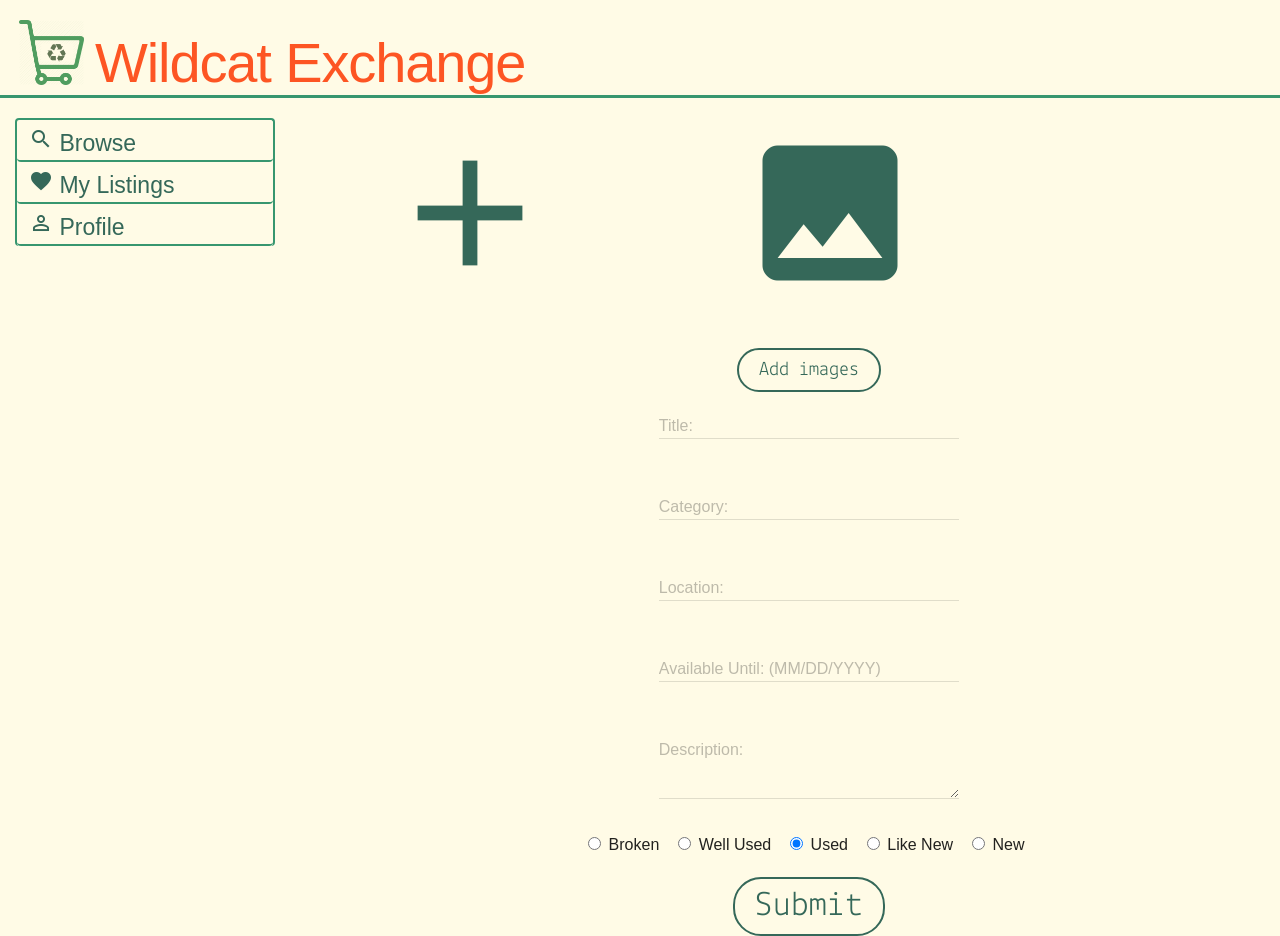
==== addlisting.html @ 91bd21ae "MDL link for all pages; Add listing touch up" ====
<html>
<header>
    <title>Browsing Page</title>
    <link rel="stylesheet" type="text/css" href="browse.css"/>
	<link rel="stylesheet" type="text/css" href="material.min.css">
    <link href="https://fonts.googleapis.com/css?family=Lekton|Montserrat" rel="stylesheet">
    <link href="https://fonts.googleapis.com/icon?family=Material+Icons" rel="stylesheet">
</header>

<body>

    <!-- The Head Bar -->
    <div class="headbar">
        <div class="information-bar">
            <a href="landing.html"><img src="images\home_icon.png" class="logo"></a>
            <h1>Wildcat Exchange</h1>
            <!-- <div class="user-box">
				<img src="images\usericon.png" class="user-icon">
				Hi, <b>Jared!</b>
			</div> -->
        </div>
    </div>

    <!-- The Navigation Sidebar -->
    <div class="sidebar">
        <a href="browse.html">
            <div class="sidebar-element"><i class="material-icons">search</i> Browse</div>
        </a>
        <a href="mylistings.html">
            <div class="sidebar-element"><i class="material-icons">favorite</i> My Listings</div>
        </a>
        <a href="tbd.html">
            <div class="sidebar-element"><i class="material-icons">perm_identity</i> Profile</div>
        </a>
    </div>

    <!-- adding a listing -->
    <div class="add_item_container">
        <div class="upload_icon" id="uploadIcon">
			<i class="material-icons" style="font-size: 180px;" id="add-item-icon">add_photo_alternate</i>
		</div>
		<div class="pictures">
			<img src="images/couch2.jpg" alt="couch" id="Image2">
			<img src="images/couch2.jpg" alt="couch" id="Image1">
			<img src="images/couch2.jpg" alt="couch" id="Image3">
		</div>
        <div class="listing_details">
            <button class="addbtn" onclick="addImage()">Add images</button>
			<!-- Title -->
			<form action="#">
				<div class="mdl-textfield mdl-js-textfield mdl-textfield--floating-label">
					<input class="mdl-textfield__input" type="text" id="title">
					<label class="mdl-textfield__label" for="title">Title:</label>
				</div>
			</form>
			<!-- Category -->
			<form action="#">
				<div class="mdl-textfield mdl-js-textfield mdl-textfield--floating-label">
					<input class="mdl-textfield__input" type="text" id="category">
					<label class="mdl-textfield__label" for="category">Category:</label>
				</div>
			</form>
			<!-- Location -->
			<form action="#">
				<div class="mdl-textfield mdl-js-textfield mdl-textfield--floating-label">
					<input class="mdl-textfield__input" type="text" id="location">
					<label class="mdl-textfield__label" for="location">Location:</label>
				</div>
			</form>
			<!-- Available Till -->
			<form action="#">
				<div class="mdl-textfield mdl-js-textfield mdl-textfield--floating-label">
					<input class="mdl-textfield__input" type="text" pattern="[0-9]{2}[/]{1}[0-9]{2}[/]{1}[0-9]{4}" id="until">
					<label class="mdl-textfield__label" for="until">Available Until: (MM/DD/YYYY)</label>
					<span class="mdl-textfield__error">MM/DD/YYYY</span>
				</div>
			</form>
			<!-- Description -->
			<form action="#">
				<div class="mdl-textfield mdl-js-textfield mdl-textfield--floating-label">
					<textarea class="mdl-textfield__input" type="text" rows= "3" id="description" ></textarea>
					<label class="mdl-textfield__label" for="description">Description:</label>
				</div>
			</form>
			<!-- Condition radios -->
			<div class="condition-container">
				<label class="mdl-radio mdl-js-radio mdl-js-ripple-effect" for="option-broken">
					<input type="radio" id="option-broken" class="mdl-radio__button" name="options" value="1" >
					<span class="mdl-radio__label">Broken</span>
				</label>
				<label class="mdl-radio mdl-js-radio mdl-js-ripple-effect" for="option-wellused">
					<input type="radio" id="option-wellused" class="mdl-radio__button" name="options" value="2" >
					<span class="mdl-radio__label">Well Used</span>
				</label>
				<label class="mdl-radio mdl-js-radio mdl-js-ripple-effect" for="option-used">
					<input type="radio" id="option-used" class="mdl-radio__button" name="options" value="3" checked>
					<span class="mdl-radio__label">Used</span>
				</label>
				<label class="mdl-radio mdl-js-radio mdl-js-ripple-effect" for="option-likenew">
					<input type="radio" id="option-likenew" class="mdl-radio__button" name="options" value="4">
					<span class="mdl-radio__label">Like New</span>
				</label>
				<label class="mdl-radio mdl-js-radio mdl-js-ripple-effect" for="option-new">
					<input type="radio" id="option-new" class="mdl-radio__button" name="options" value="5">
					<span class="mdl-radio__label">New</span>
				</label>
			</div>
            <div class="submit_icon">
              <br>
              <a href="browse_2.html">
               <button class="landingbtn mdl-js-ripple-effect">
                  Submit
                </button>
                </a>
            </div>
        </div>
    </div>
</body>
<script defer src="https://code.getmdl.io/1.3.0/material.min.js"></script>
<script src="addlisting.js"></script>
</html>
---- browse.css ----
/* Body and Global Styling */

body {
background-color: #FFFBE6;	
/*font-color: #356859;
*/ font-family: 'Lekton', sans-serif;
 }


@font-face {
    font-family: Montserrat;
    src: url(sansation_light.woff);
}
@font-face {
    font-family: Lekton;
    src: url(sansation_light.woff);
}

h1{
	color: #FD5523;
	font-family: 'Montserrat', sans-serif;
	font-size: 55px;
	margin-left: 95px !important;
	padding-top: 25px !important;
	margin-top: 0px !important;
	}

a {
	text-decoration: none;
	color: #356859 !important;
}
p{
		color: #356859;
		margin: 0 !important;

}
/* Head Bar */

.headbar{
	width: 100%;
}
.title{
    position:relative;
    align-content: center;
}

/*.user-box{
	position: relative;
	top: 110px;
	right: 60px;
	float: right;
	padding: 5px 12px;
	padding-left: 4px;
	border-style: solid;
	font-size: 18px;
}

.user-icon {
	height: 15px;
	width: 15px;
	float: left;
	margin: 0px 4px;
}*/

.information-bar{
	height:95px;
	width: 100%;
	border-bottom-style: solid;
	border-bottom-color: #37966F;
}

.logo{
    width:65px;
    position: relative;
    float: left;
    padding-top: 20px;
    margin-left: 1.5%;

}

/*-----------landing page-----------*/

.landinglogo {
	color: #FD5523;
	font-family: 'Montserrat', sans-serif;
	font-size: 95px;
	margin-bottom: 50px;
	padding-top: 165px;
	padding-left: 16%;
	}

.landinglogo img {
	width:95px;
	margin-right: 10px;
}

 #wrap-landingbtn {
	display: flex;
	flex-wrap: wrap;
	flex-direction: row;
	justify-content: space-between;
	align-items: center;
/*	padding-top:2px;
*/	padding-right: 12%;
	padding-left: 12%;		
} 

.landingbtn {
  border-radius: 28;
  border-radius: 28;
  border-radius: 28px;
  font-family: 'Lekton', sans-serif;
  color: #356859;
  font-size: 35px;
  background: #FFFBE6;
  padding: 10px 20px 10px 20px;
  border: solid #356859 2px;
  text-decoration: none;
  cursor: pointer;
 }

.landingbtn:hover {
  background: #B9E4C9;
  text-decoration: none;
}


/*-----------side bar-----------*/

.sidebar{
	height: auto;
	width: 20%;
	margin: 20px 15px;
	border: solid #37966F 2px;
	border-bottom-style: none;
	border-radius: 4px;

	float: left;

}

.sidebar-element{
	font-size: 23px;
	border: solid 2px #37966F;
	border-top: none;
	border-left:none;
	border-right: none;
	border-radius: 4px;
	cursor: pointer;
	padding: 7px 7px 7px 12px;
  	text-decoration: none;
  	cursor: pointer;

}

.sidebar-element img {
	margin-right: 15px;
	width: 60px;
}
.sidebar-element:hover {
	background-color: #B9E4C9;
}

/*-----------search bar-----------*/

.searchbar{

}

input[type=text]#search-input {
	/* thank you w3 schools */
	width: 30%;
    box-sizing: border-box;
    border: 2px solid #37966F;
    border-radius: 4px;
    font-size: 16px;
    font-family: 'Lekton'; 
    background-color: #FFFdf2;
    background-image: url("images/searchicon.png");
	background-size: 20px;
    background-position: 10px 10px; 
    background-repeat: no-repeat;
    padding: 12px 20px 12px 40px;
    margin: 20px 0px 0px 290px;

}

/*
.category-dropdown {
	
}

.dropdown-button {
	cursor:pointer;
	background-color: green;
	color: white;
	border: none;
}*/

/*.category-content {
	width: 25%;
	display: none;
	background-color: silver;
	box-shadow: 0px 8px 16px 0px rgba(0,0,0,0.2);
    z-index: 1;
}

.category-content a {
	color: red;
	display: block;
}

.category-content a:hover {
	color: blue;
	background-color: grey;
}

.category-dropdown:hover .category-content {
	display: block;
}
*/

/*-----------Item Grid---------*/
h2 {
	color: #FD5523;
	font-size: 15px !important;
	margin: 17px 0 4px 0 !important;
	width: auto !important;
	height: 30px !important;
}

.item_card {
    width: 210px; 
	height: 240px;
	box-shadow: 0 4px 8px 0 rgba(0,0,0,0.2);
    transition: 0.3s;
    margin: 0 25px 25px 25px;
    text-align: center;
}

.item_pic {
	height: 160px;
	width: 100%;

}
.item_pic img {
	width:170px;
	max-height: 160px;
	align: center;
	vertical-align: middle;
	padding: 8px 0 3px 0;

}
.item_card:hover {
   border: 2px solid #37966F;
   border-radius: 4px;
   transition-duration: 0.3s;
	overflow: hidden; 
	cursor: pointer;
}


.wrap-itemgrid {
	display: flex;
	flex-wrap: wrap;
	flex-direction: row;
	align-items: center;
	padding-top:10px;
	padding-left: 10px;
}

.alert_link {
	padding: 10px 0 25px 220px;
 }

/*--------itemselected----------*/
.WIP{
	font-size: 50px;
}

/*------My Listing styling----*/
h3 {
	font-family: 'Montserrat', sans-serif;
	color: #356859;
	font-size: 30px;
	text-align: center;

}

.add_item_pic {
	margin-top: 35px;
}

/*------Add Listing styling----*/

.add_item_container {
	width: 67%;
	margin: 25px 25px 0 380px;
/*	border: solid black;
*/
}

.conditition-container{
	display: block;
}

.upload_icon {
	color: #356859;
	margin: 25px 0 25px 0px;
}

.upload_icon{
    display:flex;
    flex-wrap: wrap;
	flex-direction: column;
	align-items: center;
   
}

.pictures{
	display:flex;
    flex-wrap: wrap;
	flex-direction: row;
	align-items: center;
	justify-content: center;
	margin: 20px 0px;
}

#Image1{
	display: none;
	height: 160px;
	width:170px;
	float: left;
	margin-right: 10px;
}

#Image2{
	display: none;
	height: 160px;
	width:170px;
	float: left;
	margin-right: 10px;
}

#Image3{
	display: none;
	height: 160px;
	width:170px;
	float: left;
}

.mdl-radio{
	margin-right: 10px !important;
}

#add-item-icon{
    
}
.listing_details{
    display:flex;
    flex-wrap: wrap;
	flex-direction: column;
	align-items: center;
}

.addbtn {
  border-radius: 28;
  border-radius: 28px;
  font-family: 'Lekton', sans-serif;
  color: #356859;
  font-size: 20px;
  background: #FFFBE6;
  padding: 10px 20px 10px 20px;
  border: solid #356859 2px;
  text-decoration: none;
  cursor: pointer;
 }

 .addbtn:hover {
  background: #B9E4C9;
  text-decoration: none;
}
---- material.min.css ----
/**
 * material-design-lite - Material Design Components in CSS, JS and HTML
 * @version v1.3.0
 * @license Apache-2.0
 * @copyright 2015 Google, Inc.
 * @link https://github.com/google/material-design-lite
 */
@charset "UTF-8";html{color:rgba(0,0,0,.87)}::-moz-selection{background:#b3d4fc;text-shadow:none}::selection{background:#b3d4fc;text-shadow:none}hr{display:block;height:1px;border:0;border-top:1px solid #ccc;margin:1em 0;padding:0}audio,canvas,iframe,img,svg,video{vertical-align:middle}fieldset{border:0;margin:0;padding:0}textarea{resize:vertical}.browserupgrade{margin:.2em 0;background:#ccc;color:#000;padding:.2em 0}.hidden{display:none!important}.visuallyhidden{border:0;clip:rect(0 0 0 0);height:1px;margin:-1px;overflow:hidden;padding:0;position:absolute;width:1px}.visuallyhidden.focusable:active,.visuallyhidden.focusable:focus{clip:auto;height:auto;margin:0;overflow:visible;position:static;width:auto}.invisible{visibility:hidden}.clearfix:before,.clearfix:after{content:" ";display:table}.clearfix:after{clear:both}@media print{*,*:before,*:after,*:first-letter{background:transparent!important;color:#000!important;box-shadow:none!important}a,a:visited{text-decoration:underline}a[href]:after{content:" (" attr(href)")"}abbr[title]:after{content:" (" attr(title)")"}a[href^="#"]:after,a[href^="javascript:"]:after{content:""}pre,blockquote{border:1px solid #999;page-break-inside:avoid}thead{display:table-header-group}tr,img{page-break-inside:avoid}img{max-width:100%!important}p,h2,h3{orphans:3;widows:3}h2,h3{page-break-after:avoid}}a,.mdl-accordion,.mdl-button,.mdl-card,.mdl-checkbox,.mdl-dropdown-menu,.mdl-icon-toggle,.mdl-item,.mdl-radio,.mdl-slider,.mdl-switch,.mdl-tabs__tab{-webkit-tap-highlight-color:transparent;-webkit-tap-highlight-color:rgba(255,255,255,0)}html{width:100%;height:100%;-ms-touch-action:manipulation;touch-action:manipulation}body{width:100%;min-height:100%}main{display:block}*[hidden]{display:none!important}html,body{font-family:"Helvetica","Arial",sans-serif;font-size:14px;font-weight:400;line-height:20px}h1,h2,h3,h4,h5,h6,p{padding:0}h1 small,h2 small,h3 small,h4 small,h5 small,h6 small{font-family:"Roboto","Helvetica","Arial",sans-serif;font-weight:400;line-height:1.35;letter-spacing:-.02em;opacity:.54;font-size:.6em}h1{font-size:56px;line-height:1.35;letter-spacing:-.02em;margin:24px 0}h1,h2{font-family:"Roboto","Helvetica","Arial",sans-serif;font-weight:400}h2{font-size:45px;line-height:48px}h2,h3{margin:24px 0}h3{font-size:34px;line-height:40px}h3,h4{font-family:"Roboto","Helvetica","Arial",sans-serif;font-weight:400}h4{font-size:24px;line-height:32px;-moz-osx-font-smoothing:grayscale;margin:24px 0 16px}h5{font-size:20px;font-weight:500;line-height:1;letter-spacing:.02em}h5,h6{font-family:"Roboto","Helvetica","Arial",sans-serif;margin:24px 0 16px}h6{font-size:16px;letter-spacing:.04em}h6,p{font-weight:400;line-height:24px}p{font-size:14px;letter-spacing:0;margin:0 0 16px}a{color:rgb(255,171,64);font-weight:500}blockquote{font-family:"Roboto","Helvetica","Arial",sans-serif;position:relative;font-size:24px;font-weight:300;font-style:italic;line-height:1.35;letter-spacing:.08em}blockquote:before{position:absolute;left:-.5em;content:'“'}blockquote:after{content:'”';margin-left:-.05em}mark{background-color:#f4ff81}dt{font-weight:700}address{font-size:12px;line-height:1;font-style:normal}address,ul,ol{font-weight:400;letter-spacing:0}ul,ol{font-size:14px;line-height:24px}.mdl-typography--display-4,.mdl-typography--display-4-color-contrast{font-family:"Roboto","Helvetica","Arial",sans-serif;font-size:112px;font-weight:300;line-height:1;letter-spacing:-.04em}.mdl-typography--display-4-color-contrast{opacity:.54}.mdl-typography--display-3,.mdl-typography--display-3-color-contrast{font-family:"Roboto","Helvetica","Arial",sans-serif;font-size:56px;font-weight:400;line-height:1.35;letter-spacing:-.02em}.mdl-typography--display-3-color-contrast{opacity:.54}.mdl-typography--display-2,.mdl-typography--display-2-color-contrast{font-family:"Roboto","Helvetica","Arial",sans-serif;font-size:45px;font-weight:400;line-height:48px}.mdl-typography--display-2-color-contrast{opacity:.54}.mdl-typography--display-1,.mdl-typography--display-1-color-contrast{font-family:"Roboto","Helvetica","Arial",sans-serif;font-size:34px;font-weight:400;line-height:40px}.mdl-typography--display-1-color-contrast{opacity:.54}.mdl-typography--headline,.mdl-typography--headline-color-contrast{font-family:"Roboto","Helvetica","Arial",sans-serif;font-size:24px;font-weight:400;line-height:32px;-moz-osx-font-smoothing:grayscale}.mdl-typography--headline-color-contrast{opacity:.87}.mdl-typography--title,.mdl-typography--title-color-contrast{font-family:"Roboto","Helvetica","Arial",sans-serif;font-size:20px;font-weight:500;line-height:1;letter-spacing:.02em}.mdl-typography--title-color-contrast{opacity:.87}.mdl-typography--subhead,.mdl-typography--subhead-color-contrast{font-family:"Roboto","Helvetica","Arial",sans-serif;font-size:16px;font-weight:400;line-height:24px;letter-spacing:.04em}.mdl-typography--subhead-color-contrast{opacity:.87}.mdl-typography--body-2,.mdl-typography--body-2-color-contrast{font-size:14px;font-weight:700;line-height:24px;letter-spacing:0}.mdl-typography--body-2-color-contrast{opacity:.87}.mdl-typography--body-1,.mdl-typography--body-1-color-contrast{font-size:14px;font-weight:400;line-height:24px;letter-spacing:0}.mdl-typography--body-1-color-contrast{opacity:.87}.mdl-typography--body-2-force-preferred-font,.mdl-typography--body-2-force-preferred-font-color-contrast{font-family:"Roboto","Helvetica","Arial",sans-serif;font-size:14px;font-weight:500;line-height:24px;letter-spacing:0}.mdl-typography--body-2-force-preferred-font-color-contrast{opacity:.87}.mdl-typography--body-1-force-preferred-font,.mdl-typography--body-1-force-preferred-font-color-contrast{font-family:"Roboto","Helvetica","Arial",sans-serif;font-size:14px;font-weight:400;line-height:24px;letter-spacing:0}.mdl-typography--body-1-force-preferred-font-color-contrast{opacity:.87}.mdl-typography--caption,.mdl-typography--caption-force-preferred-font{font-size:12px;font-weight:400;line-height:1;letter-spacing:0}.mdl-typography--caption-force-preferred-font{font-family:"Roboto","Helvetica","Arial",sans-serif}.mdl-typography--caption-color-contrast,.mdl-typography--caption-force-preferred-font-color-contrast{font-size:12px;font-weight:400;line-height:1;letter-spacing:0;opacity:.54}.mdl-typography--caption-force-preferred-font-color-contrast,.mdl-typography--menu{font-family:"Roboto","Helvetica","Arial",sans-serif}.mdl-typography--menu{font-size:14px;font-weight:500;line-height:1;letter-spacing:0}.mdl-typography--menu-color-contrast{opacity:.87}.mdl-typography--menu-color-contrast,.mdl-typography--button,.mdl-typography--button-color-contrast{font-family:"Roboto","Helvetica","Arial",sans-serif;font-size:14px;font-weight:500;line-height:1;letter-spacing:0}.mdl-typography--button,.mdl-typography--button-color-contrast{text-transform:uppercase}.mdl-typography--button-color-contrast{opacity:.87}.mdl-typography--text-left{text-align:left}.mdl-typography--text-right{text-align:right}.mdl-typography--text-center{text-align:center}.mdl-typography--text-justify{text-align:justify}.mdl-typography--text-nowrap{white-space:nowrap}.mdl-typography--text-lowercase{text-transform:lowercase}.mdl-typography--text-uppercase{text-transform:uppercase}.mdl-typography--text-capitalize{text-transform:capitalize}.mdl-typography--font-thin{font-weight:200!important}.mdl-typography--font-light{font-weight:300!important}.mdl-typography--font-regular{font-weight:400!important}.mdl-typography--font-medium{font-weight:500!important}.mdl-typography--font-bold{font-weight:700!important}.mdl-typography--font-black{font-weight:900!important}.material-icons{font-family:'Material Icons';font-weight:400;font-style:normal;font-size:24px;line-height:1;letter-spacing:normal;text-transform:none;display:inline-block;word-wrap:normal;-moz-font-feature-settings:'liga';font-feature-settings:'liga';-webkit-font-feature-settings:'liga';-webkit-font-smoothing:antialiased}.mdl-color-text--red{color:#f44336 !important}.mdl-color--red{background-color:#f44336 !important}.mdl-color-text--red-50{color:#ffebee !important}.mdl-color--red-50{background-color:#ffebee !important}.mdl-color-text--red-100{color:#ffcdd2 !important}.mdl-color--red-100{background-color:#ffcdd2 !important}.mdl-color-text--red-200{color:#ef9a9a !important}.mdl-color--red-200{background-color:#ef9a9a !important}.mdl-color-text--red-300{color:#e57373 !important}.mdl-color--red-300{background-color:#e57373 !important}.mdl-color-text--red-400{color:#ef5350 !important}.mdl-color--red-400{background-color:#ef5350 !important}.mdl-color-text--red-500{color:#f44336 !important}.mdl-color--red-500{background-color:#f44336 !important}.mdl-color-text--red-600{color:#e53935 !important}.mdl-color--red-600{background-color:#e53935 !important}.mdl-color-text--red-700{color:#d32f2f !important}.mdl-color--red-700{background-color:#d32f2f !important}.mdl-color-text--red-800{color:#c62828 !important}.mdl-color--red-800{background-color:#c62828 !important}.mdl-color-text--red-900{color:#b71c1c !important}.mdl-color--red-900{background-color:#b71c1c !important}.mdl-color-text--red-A100{color:#ff8a80 !important}.mdl-color--red-A100{background-color:#ff8a80 !important}.mdl-color-text--red-A200{color:#ff5252 !important}.mdl-color--red-A200{background-color:#ff5252 !important}.mdl-color-text--red-A400{color:#ff1744 !important}.mdl-color--red-A400{background-color:#ff1744 !important}.mdl-color-text--red-A700{color:#d50000 !important}.mdl-color--red-A700{background-color:#d50000 !important}.mdl-color-text--pink{color:#e91e63 !important}.mdl-color--pink{background-color:#e91e63 !important}.mdl-color-text--pink-50{color:#fce4ec !important}.mdl-color--pink-50{background-color:#fce4ec !important}.mdl-color-text--pink-100{color:#f8bbd0 !important}.mdl-color--pink-100{background-color:#f8bbd0 !important}.mdl-color-text--pink-200{color:#f48fb1 !important}.mdl-color--pink-200{background-color:#f48fb1 !important}.mdl-color-text--pink-300{color:#f06292 !important}.mdl-color--pink-300{background-color:#f06292 !important}.mdl-color-text--pink-400{color:#ec407a !important}.mdl-color--pink-400{background-color:#ec407a !important}.mdl-color-text--pink-500{color:#e91e63 !important}.mdl-color--pink-500{background-color:#e91e63 !important}.mdl-color-text--pink-600{color:#d81b60 !important}.mdl-color--pink-600{background-color:#d81b60 !important}.mdl-color-text--pink-700{color:#c2185b !important}.mdl-color--pink-700{background-color:#c2185b !important}.mdl-color-text--pink-800{color:#ad1457 !important}.mdl-color--pink-800{background-color:#ad1457 !important}.mdl-color-text--pink-900{color:#880e4f !important}.mdl-color--pink-900{background-color:#880e4f !important}.mdl-color-text--pink-A100{color:#ff80ab !important}.mdl-color--pink-A100{background-color:#ff80ab !important}.mdl-color-text--pink-A200{color:#ff4081 !important}.mdl-color--pink-A200{background-color:#ff4081 !important}.mdl-color-text--pink-A400{color:#f50057 !important}.mdl-color--pink-A400{background-color:#f50057 !important}.mdl-color-text--pink-A700{color:#c51162 !important}.mdl-color--pink-A700{background-color:#c51162 !important}.mdl-color-text--purple{color:#9c27b0 !important}.mdl-color--purple{background-color:#9c27b0 !important}.mdl-color-text--purple-50{color:#f3e5f5 !important}.mdl-color--purple-50{background-color:#f3e5f5 !important}.mdl-color-text--purple-100{color:#e1bee7 !important}.mdl-color--purple-100{background-color:#e1bee7 !important}.mdl-color-text--purple-200{color:#ce93d8 !important}.mdl-color--purple-200{background-color:#ce93d8 !important}.mdl-color-text--purple-300{color:#ba68c8 !important}.mdl-color--purple-300{background-color:#ba68c8 !important}.mdl-color-text--purple-400{color:#ab47bc !important}.mdl-color--purple-400{background-color:#ab47bc !important}.mdl-color-text--purple-500{color:#9c27b0 !important}.mdl-color--purple-500{background-color:#9c27b0 !important}.mdl-color-text--purple-600{color:#8e24aa !important}.mdl-color--purple-600{background-color:#8e24aa !important}.mdl-color-text--purple-700{color:#7b1fa2 !important}.mdl-color--purple-700{background-color:#7b1fa2 !important}.mdl-color-text--purple-800{color:#6a1b9a !important}.mdl-color--purple-800{background-color:#6a1b9a !important}.mdl-color-text--purple-900{color:#4a148c !important}.mdl-color--purple-900{background-color:#4a148c !important}.mdl-color-text--purple-A100{color:#ea80fc !important}.mdl-color--purple-A100{background-color:#ea80fc !important}.mdl-color-text--purple-A200{color:#e040fb !important}.mdl-color--purple-A200{background-color:#e040fb !important}.mdl-color-text--purple-A400{color:#d500f9 !important}.mdl-color--purple-A400{background-color:#d500f9 !important}.mdl-color-text--purple-A700{color:#a0f !important}.mdl-color--purple-A700{background-color:#a0f !important}.mdl-color-text--deep-purple{color:#673ab7 !important}.mdl-color--deep-purple{background-color:#673ab7 !important}.mdl-color-text--deep-purple-50{color:#ede7f6 !important}.mdl-color--deep-purple-50{background-color:#ede7f6 !important}.mdl-color-text--deep-purple-100{color:#d1c4e9 !important}.mdl-color--deep-purple-100{background-color:#d1c4e9 !important}.mdl-color-text--deep-purple-200{color:#b39ddb !important}.mdl-color--deep-purple-200{background-color:#b39ddb !important}.mdl-color-text--deep-purple-300{color:#9575cd !important}.mdl-color--deep-purple-300{background-color:#9575cd !important}.mdl-color-text--deep-purple-400{color:#7e57c2 !important}.mdl-color--deep-purple-400{background-color:#7e57c2 !important}.mdl-color-text--deep-purple-500{color:#673ab7 !important}.mdl-color--deep-purple-500{background-color:#673ab7 !important}.mdl-color-text--deep-purple-600{color:#5e35b1 !important}.mdl-color--deep-purple-600{background-color:#5e35b1 !important}.mdl-color-text--deep-purple-700{color:#512da8 !important}.mdl-color--deep-purple-700{background-color:#512da8 !important}.mdl-color-text--deep-purple-800{color:#4527a0 !important}.mdl-color--deep-purple-800{background-color:#4527a0 !important}.mdl-color-text--deep-purple-900{color:#311b92 !important}.mdl-color--deep-purple-900{background-color:#311b92 !important}.mdl-color-text--deep-purple-A100{color:#b388ff !important}.mdl-color--deep-purple-A100{background-color:#b388ff !important}.mdl-color-text--deep-purple-A200{color:#7c4dff !important}.mdl-color--deep-purple-A200{background-color:#7c4dff !important}.mdl-color-text--deep-purple-A400{color:#651fff !important}.mdl-color--deep-purple-A400{background-color:#651fff !important}.mdl-color-text--deep-purple-A700{color:#6200ea !important}.mdl-color--deep-purple-A700{background-color:#6200ea !important}.mdl-color-text--indigo{color:#3f51b5 !important}.mdl-color--indigo{background-color:#3f51b5 !important}.mdl-color-text--indigo-50{color:#e8eaf6 !important}.mdl-color--indigo-50{background-color:#e8eaf6 !important}.mdl-color-text--indigo-100{color:#c5cae9 !important}.mdl-color--indigo-100{background-color:#c5cae9 !important}.mdl-color-text--indigo-200{color:#9fa8da !important}.mdl-color--indigo-200{background-color:#9fa8da !important}.mdl-color-text--indigo-300{color:#7986cb !important}.mdl-color--indigo-300{background-color:#7986cb !important}.mdl-color-text--indigo-400{color:#5c6bc0 !important}.mdl-color--indigo-400{background-color:#5c6bc0 !important}.mdl-color-text--indigo-500{color:#3f51b5 !important}.mdl-color--indigo-500{background-color:#3f51b5 !important}.mdl-color-text--indigo-600{color:#3949ab !important}.mdl-color--indigo-600{background-color:#3949ab !important}.mdl-color-text--indigo-700{color:#303f9f !important}.mdl-color--indigo-700{background-color:#303f9f !important}.mdl-color-text--indigo-800{color:#283593 !important}.mdl-color--indigo-800{background-color:#283593 !important}.mdl-color-text--indigo-900{color:#1a237e !important}.mdl-color--indigo-900{background-color:#1a237e !important}.mdl-color-text--indigo-A100{color:#8c9eff !important}.mdl-color--indigo-A100{background-color:#8c9eff !important}.mdl-color-text--indigo-A200{color:#536dfe !important}.mdl-color--indigo-A200{background-color:#536dfe !important}.mdl-color-text--indigo-A400{color:#3d5afe !important}.mdl-color--indigo-A400{background-color:#3d5afe !important}.mdl-color-text--indigo-A700{color:#304ffe !important}.mdl-color--indigo-A700{background-color:#304ffe !important}.mdl-color-text--blue{color:#2196f3 !important}.mdl-color--blue{background-color:#2196f3 !important}.mdl-color-text--blue-50{color:#e3f2fd !important}.mdl-color--blue-50{background-color:#e3f2fd !important}.mdl-color-text--blue-100{color:#bbdefb !important}.mdl-color--blue-100{background-color:#bbdefb !important}.mdl-color-text--blue-200{color:#90caf9 !important}.mdl-color--blue-200{background-color:#90caf9 !important}.mdl-color-text--blue-300{color:#64b5f6 !important}.mdl-color--blue-300{background-color:#64b5f6 !important}.mdl-color-text--blue-400{color:#42a5f5 !important}.mdl-color--blue-400{background-color:#42a5f5 !important}.mdl-color-text--blue-500{color:#2196f3 !important}.mdl-color--blue-500{background-color:#2196f3 !important}.mdl-color-text--blue-600{color:#1e88e5 !important}.mdl-color--blue-600{background-color:#1e88e5 !important}.mdl-color-text--blue-700{color:#1976d2 !important}.mdl-color--blue-700{background-color:#1976d2 !important}.mdl-color-text--blue-800{color:#1565c0 !important}.mdl-color--blue-800{background-color:#1565c0 !important}.mdl-color-text--blue-900{color:#0d47a1 !important}.mdl-color--blue-900{background-color:#0d47a1 !important}.mdl-color-text--blue-A100{color:#82b1ff !important}.mdl-color--blue-A100{background-color:#82b1ff !important}.mdl-color-text--blue-A200{color:#448aff !important}.mdl-color--blue-A200{background-color:#448aff !important}.mdl-color-text--blue-A400{color:#2979ff !important}.mdl-color--blue-A400{background-color:#2979ff !important}.mdl-color-text--blue-A700{color:#2962ff !important}.mdl-color--blue-A700{background-color:#2962ff !important}.mdl-color-text--light-blue{color:#03a9f4 !important}.mdl-color--light-blue{background-color:#03a9f4 !important}.mdl-color-text--light-blue-50{color:#e1f5fe !important}.mdl-color--light-blue-50{background-color:#e1f5fe !important}.mdl-color-text--light-blue-100{color:#b3e5fc !important}.mdl-color--light-blue-100{background-color:#b3e5fc !important}.mdl-color-text--light-blue-200{color:#81d4fa !important}.mdl-color--light-blue-200{background-color:#81d4fa !important}.mdl-color-text--light-blue-300{color:#4fc3f7 !important}.mdl-color--light-blue-300{background-color:#4fc3f7 !important}.mdl-color-text--light-blue-400{color:#29b6f6 !important}.mdl-color--light-blue-400{background-color:#29b6f6 !important}.mdl-color-text--light-blue-500{color:#03a9f4 !important}.mdl-color--light-blue-500{background-color:#03a9f4 !important}.mdl-color-text--light-blue-600{color:#039be5 !important}.mdl-color--light-blue-600{background-color:#039be5 !important}.mdl-color-text--light-blue-700{color:#0288d1 !important}.mdl-color--light-blue-700{background-color:#0288d1 !important}.mdl-color-text--light-blue-800{color:#0277bd !important}.mdl-color--light-blue-800{background-color:#0277bd !important}.mdl-color-text--light-blue-900{color:#01579b !important}.mdl-color--light-blue-900{background-color:#01579b !important}.mdl-color-text--light-blue-A100{color:#80d8ff !important}.mdl-color--light-blue-A100{background-color:#80d8ff !important}.mdl-color-text--light-blue-A200{color:#40c4ff !important}.mdl-color--light-blue-A200{background-color:#40c4ff !important}.mdl-color-text--light-blue-A400{color:#00b0ff !important}.mdl-color--light-blue-A400{background-color:#00b0ff !important}.mdl-color-text--light-blue-A700{color:#0091ea !important}.mdl-color--light-blue-A700{background-color:#0091ea !important}.mdl-color-text--cyan{color:#00bcd4 !important}.mdl-color--cyan{background-color:#00bcd4 !important}.mdl-color-text--cyan-50{color:#e0f7fa !important}.mdl-color--cyan-50{background-color:#e0f7fa !important}.mdl-color-text--cyan-100{color:#b2ebf2 !important}.mdl-color--cyan-100{background-color:#b2ebf2 !important}.mdl-color-text--cyan-200{color:#80deea !important}.mdl-color--cyan-200{background-color:#80deea !important}.mdl-color-text--cyan-300{color:#4dd0e1 !important}.mdl-color--cyan-300{background-color:#4dd0e1 !important}.mdl-color-text--cyan-400{color:#26c6da !important}.mdl-color--cyan-400{background-color:#26c6da !important}.mdl-color-text--cyan-500{color:#00bcd4 !important}.mdl-color--cyan-500{background-color:#00bcd4 !important}.mdl-color-text--cyan-600{color:#00acc1 !important}.mdl-color--cyan-600{background-color:#00acc1 !important}.mdl-color-text--cyan-700{color:#0097a7 !important}.mdl-color--cyan-700{background-color:#0097a7 !important}.mdl-color-text--cyan-800{color:#00838f !important}.mdl-color--cyan-800{background-color:#00838f !important}.mdl-color-text--cyan-900{color:#006064 !important}.mdl-color--cyan-900{background-color:#006064 !important}.mdl-color-text--cyan-A100{color:#84ffff !important}.mdl-color--cyan-A100{background-color:#84ffff !important}.mdl-color-text--cyan-A200{color:#18ffff !important}.mdl-color--cyan-A200{background-color:#18ffff !important}.mdl-color-text--cyan-A400{color:#00e5ff !important}.mdl-color--cyan-A400{background-color:#00e5ff !important}.mdl-color-text--cyan-A700{color:#00b8d4 !important}.mdl-color--cyan-A700{background-color:#00b8d4 !important}.mdl-color-text--teal{color:#009688 !important}.mdl-color--teal{background-color:#009688 !important}.mdl-color-text--teal-50{color:#e0f2f1 !important}.mdl-color--teal-50{background-color:#e0f2f1 !important}.mdl-color-text--teal-100{color:#b2dfdb !important}.mdl-color--teal-100{background-color:#b2dfdb !important}.mdl-color-text--teal-200{color:#80cbc4 !important}.mdl-color--teal-200{background-color:#80cbc4 !important}.mdl-color-text--teal-300{color:#4db6ac !important}.mdl-color--teal-300{background-color:#4db6ac !important}.mdl-color-text--teal-400{color:#26a69a !important}.mdl-color--teal-400{background-color:#26a69a !important}.mdl-color-text--teal-500{color:#009688 !important}.mdl-color--teal-500{background-color:#009688 !important}.mdl-color-text--teal-600{color:#00897b !important}.mdl-color--teal-600{background-color:#00897b !important}.mdl-color-text--teal-700{color:#00796b !important}.mdl-color--teal-700{background-color:#00796b !important}.mdl-color-text--teal-800{color:#00695c !important}.mdl-color--teal-800{background-color:#00695c !important}.mdl-color-text--teal-900{color:#004d40 !important}.mdl-color--teal-900{background-color:#004d40 !important}.mdl-color-text--teal-A100{color:#a7ffeb !important}.mdl-color--teal-A100{background-color:#a7ffeb !important}.mdl-color-text--teal-A200{color:#64ffda !important}.mdl-color--teal-A200{background-color:#64ffda !important}.mdl-color-text--teal-A400{color:#1de9b6 !important}.mdl-color--teal-A400{background-color:#1de9b6 !important}.mdl-color-text--teal-A700{color:#00bfa5 !important}.mdl-color--teal-A700{background-color:#00bfa5 !important}.mdl-color-text--green{color:#4caf50 !important}.mdl-color--green{background-color:#4caf50 !important}.mdl-color-text--green-50{color:#e8f5e9 !important}.mdl-color--green-50{background-color:#e8f5e9 !important}.mdl-color-text--green-100{color:#c8e6c9 !important}.mdl-color--green-100{background-color:#c8e6c9 !important}.mdl-color-text--green-200{color:#a5d6a7 !important}.mdl-color--green-200{background-color:#a5d6a7 !important}.mdl-color-text--green-300{color:#81c784 !important}.mdl-color--green-300{background-color:#81c784 !important}.mdl-color-text--green-400{color:#66bb6a !important}.mdl-color--green-400{background-color:#66bb6a !important}.mdl-color-text--green-500{color:#4caf50 !important}.mdl-color--green-500{background-color:#4caf50 !important}.mdl-color-text--green-600{color:#43a047 !important}.mdl-color--green-600{background-color:#43a047 !important}.mdl-color-text--green-700{color:#388e3c !important}.mdl-color--green-700{background-color:#388e3c !important}.mdl-color-text--green-800{color:#2e7d32 !important}.mdl-color--green-800{background-color:#2e7d32 !important}.mdl-color-text--green-900{color:#1b5e20 !important}.mdl-color--green-900{background-color:#1b5e20 !important}.mdl-color-text--green-A100{color:#b9f6ca !important}.mdl-color--green-A100{background-color:#b9f6ca !important}.mdl-color-text--green-A200{color:#69f0ae !important}.mdl-color--green-A200{background-color:#69f0ae !important}.mdl-color-text--green-A400{color:#00e676 !important}.mdl-color--green-A400{background-color:#00e676 !important}.mdl-color-text--green-A700{color:#00c853 !important}.mdl-color--green-A700{background-color:#00c853 !important}.mdl-color-text--light-green{color:#8bc34a !important}.mdl-color--light-green{background-color:#8bc34a !important}.mdl-color-text--light-green-50{color:#f1f8e9 !important}.mdl-color--light-green-50{background-color:#f1f8e9 !important}.mdl-color-text--light-green-100{color:#dcedc8 !important}.mdl-color--light-green-100{background-color:#dcedc8 !important}.mdl-color-text--light-green-200{color:#c5e1a5 !important}.mdl-color--light-green-200{background-color:#c5e1a5 !important}.mdl-color-text--light-green-300{color:#aed581 !important}.mdl-color--light-green-300{background-color:#aed581 !important}.mdl-color-text--light-green-400{color:#9ccc65 !important}.mdl-color--light-green-400{background-color:#9ccc65 !important}.mdl-color-text--light-green-500{color:#8bc34a !important}.mdl-color--light-green-500{background-color:#8bc34a !important}.mdl-color-text--light-green-600{color:#7cb342 !important}.mdl-color--light-green-600{background-color:#7cb342 !important}.mdl-color-text--light-green-700{color:#689f38 !important}.mdl-color--light-green-700{background-color:#689f38 !important}.mdl-color-text--light-green-800{color:#558b2f !important}.mdl-color--light-green-800{background-color:#558b2f !important}.mdl-color-text--light-green-900{color:#33691e !important}.mdl-color--light-green-900{background-color:#33691e !important}.mdl-color-text--light-green-A100{color:#ccff90 !important}.mdl-color--light-green-A100{background-color:#ccff90 !important}.mdl-color-text--light-green-A200{color:#b2ff59 !important}.mdl-color--light-green-A200{background-color:#b2ff59 !important}.mdl-color-text--light-green-A400{color:#76ff03 !important}.mdl-color--light-green-A400{background-color:#76ff03 !important}.mdl-color-text--light-green-A700{color:#64dd17 !important}.mdl-color--light-green-A700{background-color:#64dd17 !important}.mdl-color-text--lime{color:#cddc39 !important}.mdl-color--lime{background-color:#cddc39 !important}.mdl-color-text--lime-50{color:#f9fbe7 !important}.mdl-color--lime-50{background-color:#f9fbe7 !important}.mdl-color-text--lime-100{color:#f0f4c3 !important}.mdl-color--lime-100{background-color:#f0f4c3 !important}.mdl-color-text--lime-200{color:#e6ee9c !important}.mdl-color--lime-200{background-color:#e6ee9c !important}.mdl-color-text--lime-300{color:#dce775 !important}.mdl-color--lime-300{background-color:#dce775 !important}.mdl-color-text--lime-400{color:#d4e157 !important}.mdl-color--lime-400{background-color:#d4e157 !important}.mdl-color-text--lime-500{color:#cddc39 !important}.mdl-color--lime-500{background-color:#cddc39 !important}.mdl-color-text--lime-600{color:#c0ca33 !important}.mdl-color--lime-600{background-color:#c0ca33 !important}.mdl-color-text--lime-700{color:#afb42b !important}.mdl-color--lime-700{background-color:#afb42b !important}.mdl-color-text--lime-800{color:#9e9d24 !important}.mdl-color--lime-800{background-color:#9e9d24 !important}.mdl-color-text--lime-900{color:#827717 !important}.mdl-color--lime-900{background-color:#827717 !important}.mdl-color-text--lime-A100{color:#f4ff81 !important}.mdl-color--lime-A100{background-color:#f4ff81 !important}.mdl-color-text--lime-A200{color:#eeff41 !important}.mdl-color--lime-A200{background-color:#eeff41 !important}.mdl-color-text--lime-A400{color:#c6ff00 !important}.mdl-color--lime-A400{background-color:#c6ff00 !important}.mdl-color-text--lime-A700{color:#aeea00 !important}.mdl-color--lime-A700{background-color:#aeea00 !important}.mdl-color-text--yellow{color:#ffeb3b !important}.mdl-color--yellow{background-color:#ffeb3b !important}.mdl-color-text--yellow-50{color:#fffde7 !important}.mdl-color--yellow-50{background-color:#fffde7 !important}.mdl-color-text--yellow-100{color:#fff9c4 !important}.mdl-color--yellow-100{background-color:#fff9c4 !important}.mdl-color-text--yellow-200{color:#fff59d !important}.mdl-color--yellow-200{background-color:#fff59d !important}.mdl-color-text--yellow-300{color:#fff176 !important}.mdl-color--yellow-300{background-color:#fff176 !important}.mdl-color-text--yellow-400{color:#ffee58 !important}.mdl-color--yellow-400{background-color:#ffee58 !important}.mdl-color-text--yellow-500{color:#ffeb3b !important}.mdl-color--yellow-500{background-color:#ffeb3b !important}.mdl-color-text--yellow-600{color:#fdd835 !important}.mdl-color--yellow-600{background-color:#fdd835 !important}.mdl-color-text--yellow-700{color:#fbc02d !important}.mdl-color--yellow-700{background-color:#fbc02d !important}.mdl-color-text--yellow-800{color:#f9a825 !important}.mdl-color--yellow-800{background-color:#f9a825 !important}.mdl-color-text--yellow-900{color:#f57f17 !important}.mdl-color--yellow-900{background-color:#f57f17 !important}.mdl-color-text--yellow-A100{color:#ffff8d !important}.mdl-color--yellow-A100{background-color:#ffff8d !important}.mdl-color-text--yellow-A200{color:#ff0 !important}.mdl-color--yellow-A200{background-color:#ff0 !important}.mdl-color-text--yellow-A400{color:#ffea00 !important}.mdl-color--yellow-A400{background-color:#ffea00 !important}.mdl-color-text--yellow-A700{color:#ffd600 !important}.mdl-color--yellow-A700{background-color:#ffd600 !important}.mdl-color-text--amber{color:#ffc107 !important}.mdl-color--amber{background-color:#ffc107 !important}.mdl-color-text--amber-50{color:#fff8e1 !important}.mdl-color--amber-50{background-color:#fff8e1 !important}.mdl-color-text--amber-100{color:#ffecb3 !important}.mdl-color--amber-100{background-color:#ffecb3 !important}.mdl-color-text--amber-200{color:#ffe082 !important}.mdl-color--amber-200{background-color:#ffe082 !important}.mdl-color-text--amber-300{color:#ffd54f !important}.mdl-color--amber-300{background-color:#ffd54f !important}.mdl-color-text--amber-400{color:#ffca28 !important}.mdl-color--amber-400{background-color:#ffca28 !important}.mdl-color-text--amber-500{color:#ffc107 !important}.mdl-color--amber-500{background-color:#ffc107 !important}.mdl-color-text--amber-600{color:#ffb300 !important}.mdl-color--amber-600{background-color:#ffb300 !important}.mdl-color-text--amber-700{color:#ffa000 !important}.mdl-color--amber-700{background-color:#ffa000 !important}.mdl-color-text--amber-800{color:#ff8f00 !important}.mdl-color--amber-800{background-color:#ff8f00 !important}.mdl-color-text--amber-900{color:#ff6f00 !important}.mdl-color--amber-900{background-color:#ff6f00 !important}.mdl-color-text--amber-A100{color:#ffe57f !important}.mdl-color--amber-A100{background-color:#ffe57f !important}.mdl-color-text--amber-A200{color:#ffd740 !important}.mdl-color--amber-A200{background-color:#ffd740 !important}.mdl-color-text--amber-A400{color:#ffc400 !important}.mdl-color--amber-A400{background-color:#ffc400 !important}.mdl-color-text--amber-A700{color:#ffab00 !important}.mdl-color--amber-A700{background-color:#ffab00 !important}.mdl-color-text--orange{color:#ff9800 !important}.mdl-color--orange{background-color:#ff9800 !important}.mdl-color-text--orange-50{color:#fff3e0 !important}.mdl-color--orange-50{background-color:#fff3e0 !important}.mdl-color-text--orange-100{color:#ffe0b2 !important}.mdl-color--orange-100{background-color:#ffe0b2 !important}.mdl-color-text--orange-200{color:#ffcc80 !important}.mdl-color--orange-200{background-color:#ffcc80 !important}.mdl-color-text--orange-300{color:#ffb74d !important}.mdl-color--orange-300{background-color:#ffb74d !important}.mdl-color-text--orange-400{color:#ffa726 !important}.mdl-color--orange-400{background-color:#ffa726 !important}.mdl-color-text--orange-500{color:#ff9800 !important}.mdl-color--orange-500{background-color:#ff9800 !important}.mdl-color-text--orange-600{color:#fb8c00 !important}.mdl-color--orange-600{background-color:#fb8c00 !important}.mdl-color-text--orange-700{color:#f57c00 !important}.mdl-color--orange-700{background-color:#f57c00 !important}.mdl-color-text--orange-800{color:#ef6c00 !important}.mdl-color--orange-800{background-color:#ef6c00 !important}.mdl-color-text--orange-900{color:#e65100 !important}.mdl-color--orange-900{background-color:#e65100 !important}.mdl-color-text--orange-A100{color:#ffd180 !important}.mdl-color--orange-A100{background-color:#ffd180 !important}.mdl-color-text--orange-A200{color:#ffab40 !important}.mdl-color--orange-A200{background-color:#ffab40 !important}.mdl-color-text--orange-A400{color:#ff9100 !important}.mdl-color--orange-A400{background-color:#ff9100 !important}.mdl-color-text--orange-A700{color:#ff6d00 !important}.mdl-color--orange-A700{background-color:#ff6d00 !important}.mdl-color-text--deep-orange{color:#ff5722 !important}.mdl-color--deep-orange{background-color:#ff5722 !important}.mdl-color-text--deep-orange-50{color:#fbe9e7 !important}.mdl-color--deep-orange-50{background-color:#fbe9e7 !important}.mdl-color-text--deep-orange-100{color:#ffccbc !important}.mdl-color--deep-orange-100{background-color:#ffccbc !important}.mdl-color-text--deep-orange-200{color:#ffab91 !important}.mdl-color--deep-orange-200{background-color:#ffab91 !important}.mdl-color-text--deep-orange-300{color:#ff8a65 !important}.mdl-color--deep-orange-300{background-color:#ff8a65 !important}.mdl-color-text--deep-orange-400{color:#ff7043 !important}.mdl-color--deep-orange-400{background-color:#ff7043 !important}.mdl-color-text--deep-orange-500{color:#ff5722 !important}.mdl-color--deep-orange-500{background-color:#ff5722 !important}.mdl-color-text--deep-orange-600{color:#f4511e !important}.mdl-color--deep-orange-600{background-color:#f4511e !important}.mdl-color-text--deep-orange-700{color:#e64a19 !important}.mdl-color--deep-orange-700{background-color:#e64a19 !important}.mdl-color-text--deep-orange-800{color:#d84315 !important}.mdl-color--deep-orange-800{background-color:#d84315 !important}.mdl-color-text--deep-orange-900{color:#bf360c !important}.mdl-color--deep-orange-900{background-color:#bf360c !important}.mdl-color-text--deep-orange-A100{color:#ff9e80 !important}.mdl-color--deep-orange-A100{background-color:#ff9e80 !important}.mdl-color-text--deep-orange-A200{color:#ff6e40 !important}.mdl-color--deep-orange-A200{background-color:#ff6e40 !important}.mdl-color-text--deep-orange-A400{color:#ff3d00 !important}.mdl-color--deep-orange-A400{background-color:#ff3d00 !important}.mdl-color-text--deep-orange-A700{color:#dd2c00 !important}.mdl-color--deep-orange-A700{background-color:#dd2c00 !important}.mdl-color-text--brown{color:#795548 !important}.mdl-color--brown{background-color:#795548 !important}.mdl-color-text--brown-50{color:#efebe9 !important}.mdl-color--brown-50{background-color:#efebe9 !important}.mdl-color-text--brown-100{color:#d7ccc8 !important}.mdl-color--brown-100{background-color:#d7ccc8 !important}.mdl-color-text--brown-200{color:#bcaaa4 !important}.mdl-color--brown-200{background-color:#bcaaa4 !important}.mdl-color-text--brown-300{color:#a1887f !important}.mdl-color--brown-300{background-color:#a1887f !important}.mdl-color-text--brown-400{color:#8d6e63 !important}.mdl-color--brown-400{background-color:#8d6e63 !important}.mdl-color-text--brown-500{color:#795548 !important}.mdl-color--brown-500{background-color:#795548 !important}.mdl-color-text--brown-600{color:#6d4c41 !important}.mdl-color--brown-600{background-color:#6d4c41 !important}.mdl-color-text--brown-700{color:#5d4037 !important}.mdl-color--brown-700{background-color:#5d4037 !important}.mdl-color-text--brown-800{color:#4e342e !important}.mdl-color--brown-800{background-color:#4e342e !important}.mdl-color-text--brown-900{color:#3e2723 !important}.mdl-color--brown-900{background-color:#3e2723 !important}.mdl-color-text--grey{color:#9e9e9e !important}.mdl-color--grey{background-color:#9e9e9e !important}.mdl-color-text--grey-50{color:#fafafa !important}.mdl-color--grey-50{background-color:#fafafa !important}.mdl-color-text--grey-100{color:#f5f5f5 !important}.mdl-color--grey-100{background-color:#f5f5f5 !important}.mdl-color-text--grey-200{color:#eee !important}.mdl-color--grey-200{background-color:#eee !important}.mdl-color-text--grey-300{color:#e0e0e0 !important}.mdl-color--grey-300{background-color:#e0e0e0 !important}.mdl-color-text--grey-400{color:#bdbdbd !important}.mdl-color--grey-400{background-color:#bdbdbd !important}.mdl-color-text--grey-500{color:#9e9e9e !important}.mdl-color--grey-500{background-color:#9e9e9e !important}.mdl-color-text--grey-600{color:#757575 !important}.mdl-color--grey-600{background-color:#757575 !important}.mdl-color-text--grey-700{color:#616161 !important}.mdl-color--grey-700{background-color:#616161 !important}.mdl-color-text--grey-800{color:#424242 !important}.mdl-color--grey-800{background-color:#424242 !important}.mdl-color-text--grey-900{color:#212121 !important}.mdl-color--grey-900{background-color:#212121 !important}.mdl-color-text--blue-grey{color:#607d8b !important}.mdl-color--blue-grey{background-color:#607d8b !important}.mdl-color-text--blue-grey-50{color:#eceff1 !important}.mdl-color--blue-grey-50{background-color:#eceff1 !important}.mdl-color-text--blue-grey-100{color:#cfd8dc !important}.mdl-color--blue-grey-100{background-color:#cfd8dc !important}.mdl-color-text--blue-grey-200{color:#b0bec5 !important}.mdl-color--blue-grey-200{background-color:#b0bec5 !important}.mdl-color-text--blue-grey-300{color:#90a4ae !important}.mdl-color--blue-grey-300{background-color:#90a4ae !important}.mdl-color-text--blue-grey-400{color:#78909c !important}.mdl-color--blue-grey-400{background-color:#78909c !important}.mdl-color-text--blue-grey-500{color:#607d8b !important}.mdl-color--blue-grey-500{background-color:#607d8b !important}.mdl-color-text--blue-grey-600{color:#546e7a !important}.mdl-color--blue-grey-600{background-color:#546e7a !important}.mdl-color-text--blue-grey-700{color:#455a64 !important}.mdl-color--blue-grey-700{background-color:#455a64 !important}.mdl-color-text--blue-grey-800{color:#37474f !important}.mdl-color--blue-grey-800{background-color:#37474f !important}.mdl-color-text--blue-grey-900{color:#263238 !important}.mdl-color--blue-grey-900{background-color:#263238 !important}.mdl-color--black{background-color:#000 !important}.mdl-color-text--black{color:#000 !important}.mdl-color--white{background-color:#fff !important}.mdl-color-text--white{color:#fff !important}.mdl-color--primary{background-color:rgb(76,175,80)!important}.mdl-color--primary-contrast{background-color:rgb(66,66,66)!important}.mdl-color--primary-dark{background-color:rgb(56,142,60)!important}.mdl-color--accent{background-color:rgb(255,171,64)!important}.mdl-color--accent-contrast{background-color:rgb(66,66,66)!important}.mdl-color-text--primary{color:rgb(76,175,80)!important}.mdl-color-text--primary-contrast{color:rgb(66,66,66)!important}.mdl-color-text--primary-dark{color:rgb(56,142,60)!important}.mdl-color-text--accent{color:rgb(255,171,64)!important}.mdl-color-text--accent-contrast{color:rgb(66,66,66)!important}.mdl-ripple{background:#000;border-radius:50%;height:50px;left:0;opacity:0;pointer-events:none;position:absolute;top:0;-webkit-transform:translate(-50%,-50%);transform:translate(-50%,-50%);width:50px;overflow:hidden}.mdl-ripple.is-animating{transition:transform .3s cubic-bezier(0,0,.2,1),width .3s cubic-bezier(0,0,.2,1),height .3s cubic-bezier(0,0,.2,1),opacity .6s cubic-bezier(0,0,.2,1);transition:transform .3s cubic-bezier(0,0,.2,1),width .3s cubic-bezier(0,0,.2,1),height .3s cubic-bezier(0,0,.2,1),opacity .6s cubic-bezier(0,0,.2,1),-webkit-transform .3s cubic-bezier(0,0,.2,1)}.mdl-ripple.is-visible{opacity:.3}.mdl-animation--default,.mdl-animation--fast-out-slow-in{transition-timing-function:cubic-bezier(.4,0,.2,1)}.mdl-animation--linear-out-slow-in{transition-timing-function:cubic-bezier(0,0,.2,1)}.mdl-animation--fast-out-linear-in{transition-timing-function:cubic-bezier(.4,0,1,1)}.mdl-badge{position:relative;white-space:nowrap;margin-right:24px}.mdl-badge:not([data-badge]){margin-right:auto}.mdl-badge[data-badge]:after{content:attr(data-badge);display:-webkit-flex;display:-ms-flexbox;display:flex;-webkit-flex-direction:row;-ms-flex-direction:row;flex-direction:row;-webkit-flex-wrap:wrap;-ms-flex-wrap:wrap;flex-wrap:wrap;-webkit-justify-content:center;-ms-flex-pack:center;justify-content:center;-webkit-align-content:center;-ms-flex-line-pack:center;align-content:center;-webkit-align-items:center;-ms-flex-align:center;align-items:center;position:absolute;top:-11px;right:-24px;font-family:"Roboto","Helvetica","Arial",sans-serif;font-weight:600;font-size:12px;width:22px;height:22px;border-radius:50%;background:rgb(255,171,64);color:rgb(66,66,66)}.mdl-button .mdl-badge[data-badge]:after{top:-10px;right:-5px}.mdl-badge.mdl-badge--no-background[data-badge]:after{color:rgb(255,171,64);background:rgba(66,66,66,.2);box-shadow:0 0 1px gray}.mdl-badge.mdl-badge--overlap{margin-right:10px}.mdl-badge.mdl-badge--overlap:after{right:-10px}.mdl-button{background:0 0;border:none;border-radius:2px;color:#000;position:relative;height:36px;margin:0;min-width:64px;padding:0 16px;display:inline-block;font-family:"Roboto","Helvetica","Arial",sans-serif;font-size:14px;font-weight:500;text-transform:uppercase;letter-spacing:0;overflow:hidden;will-change:box-shadow;transition:box-shadow .2s cubic-bezier(.4,0,1,1),background-color .2s cubic-bezier(.4,0,.2,1),color .2s cubic-bezier(.4,0,.2,1);outline:none;cursor:pointer;text-decoration:none;text-align:center;line-height:36px;vertical-align:middle}.mdl-button::-moz-focus-inner{border:0}.mdl-button:hover{background-color:rgba(158,158,158,.2)}.mdl-button:focus:not(:active){background-color:rgba(0,0,0,.12)}.mdl-button:active{background-color:rgba(158,158,158,.4)}.mdl-button.mdl-button--colored{color:rgb(76,175,80)}.mdl-button.mdl-button--colored:focus:not(:active){background-color:rgba(0,0,0,.12)}input.mdl-button[type="submit"]{-webkit-appearance:none}.mdl-button--raised{background:rgba(158,158,158,.2);box-shadow:0 2px 2px 0 rgba(0,0,0,.14),0 3px 1px -2px rgba(0,0,0,.2),0 1px 5px 0 rgba(0,0,0,.12)}.mdl-button--raised:active{box-shadow:0 4px 5px 0 rgba(0,0,0,.14),0 1px 10px 0 rgba(0,0,0,.12),0 2px 4px -1px rgba(0,0,0,.2);background-color:rgba(158,158,158,.4)}.mdl-button--raised:focus:not(:active){box-shadow:0 0 8px rgba(0,0,0,.18),0 8px 16px rgba(0,0,0,.36);background-color:rgba(158,158,158,.4)}.mdl-button--raised.mdl-button--colored{background:rgb(76,175,80);color:rgb(66,66,66)}.mdl-button--raised.mdl-button--colored:hover{background-color:rgb(76,175,80)}.mdl-button--raised.mdl-button--colored:active{background-color:rgb(76,175,80)}.mdl-button--raised.mdl-button--colored:focus:not(:active){background-color:rgb(76,175,80)}.mdl-button--raised.mdl-button--colored .mdl-ripple{background:rgb(66,66,66)}.mdl-button--fab{border-radius:50%;font-size:24px;height:56px;margin:auto;min-width:56px;width:56px;padding:0;overflow:hidden;background:rgba(158,158,158,.2);box-shadow:0 1px 1.5px 0 rgba(0,0,0,.12),0 1px 1px 0 rgba(0,0,0,.24);position:relative;line-height:normal}.mdl-button--fab .material-icons{position:absolute;top:50%;left:50%;-webkit-transform:translate(-12px,-12px);transform:translate(-12px,-12px);line-height:24px;width:24px}.mdl-button--fab.mdl-button--mini-fab{height:40px;min-width:40px;width:40px}.mdl-button--fab .mdl-button__ripple-container{border-radius:50%;-webkit-mask-image:-webkit-radial-gradient(circle,#fff,#000)}.mdl-button--fab:active{box-shadow:0 4px 5px 0 rgba(0,0,0,.14),0 1px 10px 0 rgba(0,0,0,.12),0 2px 4px -1px rgba(0,0,0,.2);background-color:rgba(158,158,158,.4)}.mdl-button--fab:focus:not(:active){box-shadow:0 0 8px rgba(0,0,0,.18),0 8px 16px rgba(0,0,0,.36);background-color:rgba(158,158,158,.4)}.mdl-button--fab.mdl-button--colored{background:rgb(255,171,64);color:rgb(66,66,66)}.mdl-button--fab.mdl-button--colored:hover{background-color:rgb(255,171,64)}.mdl-button--fab.mdl-button--colored:focus:not(:active){background-color:rgb(255,171,64)}.mdl-button--fab.mdl-button--colored:active{background-color:rgb(255,171,64)}.mdl-button--fab.mdl-button--colored .mdl-ripple{background:rgb(66,66,66)}.mdl-button--icon{border-radius:50%;font-size:24px;height:32px;margin-left:0;margin-right:0;min-width:32px;width:32px;padding:0;overflow:hidden;color:inherit;line-height:normal}.mdl-button--icon .material-icons{position:absolute;top:50%;left:50%;-webkit-transform:translate(-12px,-12px);transform:translate(-12px,-12px);line-height:24px;width:24px}.mdl-button--icon.mdl-button--mini-icon{height:24px;min-width:24px;width:24px}.mdl-button--icon.mdl-button--mini-icon .material-icons{top:0;left:0}.mdl-button--icon .mdl-button__ripple-container{border-radius:50%;-webkit-mask-image:-webkit-radial-gradient(circle,#fff,#000)}.mdl-button__ripple-container{display:block;height:100%;left:0;position:absolute;top:0;width:100%;z-index:0;overflow:hidden}.mdl-button[disabled] .mdl-button__ripple-container .mdl-ripple,.mdl-button.mdl-button--disabled .mdl-button__ripple-container .mdl-ripple{background-color:transparent}.mdl-button--primary.mdl-button--primary{color:rgb(76,175,80)}.mdl-button--primary.mdl-button--primary .mdl-ripple{background:rgb(66,66,66)}.mdl-button--primary.mdl-button--primary.mdl-button--raised,.mdl-button--primary.mdl-button--primary.mdl-button--fab{color:rgb(66,66,66);background-color:rgb(76,175,80)}.mdl-button--accent.mdl-button--accent{color:rgb(255,171,64)}.mdl-button--accent.mdl-button--accent .mdl-ripple{background:rgb(66,66,66)}.mdl-button--accent.mdl-button--accent.mdl-button--raised,.mdl-button--accent.mdl-button--accent.mdl-button--fab{color:rgb(66,66,66);background-color:rgb(255,171,64)}.mdl-button[disabled][disabled],.mdl-button.mdl-button--disabled.mdl-button--disabled{color:rgba(0,0,0,.26);cursor:default;background-color:transparent}.mdl-button--fab[disabled][disabled],.mdl-button--fab.mdl-button--disabled.mdl-button--disabled{background-color:rgba(0,0,0,.12);color:rgba(0,0,0,.26)}.mdl-button--raised[disabled][disabled],.mdl-button--raised.mdl-button--disabled.mdl-button--disabled{background-color:rgba(0,0,0,.12);color:rgba(0,0,0,.26);box-shadow:none}.mdl-button--colored[disabled][disabled],.mdl-button--colored.mdl-button--disabled.mdl-button--disabled{color:rgba(0,0,0,.26)}.mdl-button .material-icons{vertical-align:middle}.mdl-card{display:-webkit-flex;display:-ms-flexbox;display:flex;-webkit-flex-direction:column;-ms-flex-direction:column;flex-direction:column;font-size:16px;font-weight:400;min-height:200px;overflow:hidden;width:330px;z-index:1;position:relative;background:#fff;border-radius:2px;box-sizing:border-box}.mdl-card__media{background-color:rgb(255,171,64);background-repeat:repeat;background-position:50% 50%;background-size:cover;background-origin:padding-box;background-attachment:scroll;box-sizing:border-box}.mdl-card__title{-webkit-align-items:center;-ms-flex-align:center;align-items:center;color:#000;display:block;display:-webkit-flex;display:-ms-flexbox;display:flex;-webkit-justify-content:stretch;-ms-flex-pack:stretch;justify-content:stretch;line-height:normal;padding:16px;-webkit-perspective-origin:165px 56px;perspective-origin:165px 56px;-webkit-transform-origin:165px 56px;transform-origin:165px 56px;box-sizing:border-box}.mdl-card__title.mdl-card--border{border-bottom:1px solid rgba(0,0,0,.1)}.mdl-card__title-text{-webkit-align-self:flex-end;-ms-flex-item-align:end;align-self:flex-end;color:inherit;display:block;display:-webkit-flex;display:-ms-flexbox;display:flex;font-size:24px;font-weight:300;line-height:normal;overflow:hidden;-webkit-transform-origin:149px 48px;transform-origin:149px 48px;margin:0}.mdl-card__subtitle-text{font-size:14px;color:rgba(0,0,0,.54);margin:0}.mdl-card__supporting-text{color:rgba(0,0,0,.54);font-size:1rem;line-height:18px;overflow:hidden;padding:16px;width:90%}.mdl-card__supporting-text.mdl-card--border{border-bottom:1px solid rgba(0,0,0,.1)}.mdl-card__actions{font-size:16px;line-height:normal;width:100%;background-color:transparent;padding:8px;box-sizing:border-box}.mdl-card__actions.mdl-card--border{border-top:1px solid rgba(0,0,0,.1)}.mdl-card--expand{-webkit-flex-grow:1;-ms-flex-positive:1;flex-grow:1}.mdl-card__menu{position:absolute;right:16px;top:16px}.mdl-checkbox{position:relative;z-index:1;vertical-align:middle;display:inline-block;box-sizing:border-box;width:100%;height:24px;margin:0;padding:0}.mdl-checkbox.is-upgraded{padding-left:24px}.mdl-checkbox__input{line-height:24px}.mdl-checkbox.is-upgraded .mdl-checkbox__input{position:absolute;width:0;height:0;margin:0;padding:0;opacity:0;-ms-appearance:none;-moz-appearance:none;-webkit-appearance:none;appearance:none;border:none}.mdl-checkbox__box-outline{position:absolute;top:3px;left:0;display:inline-block;box-sizing:border-box;width:16px;height:16px;margin:0;cursor:pointer;overflow:hidden;border:2px solid rgba(0,0,0,.54);border-radius:2px;z-index:2}.mdl-checkbox.is-checked .mdl-checkbox__box-outline{border:2px solid rgb(76,175,80)}fieldset[disabled] .mdl-checkbox .mdl-checkbox__box-outline,.mdl-checkbox.is-disabled .mdl-checkbox__box-outline{border:2px solid rgba(0,0,0,.26);cursor:auto}.mdl-checkbox__focus-helper{position:absolute;top:3px;left:0;display:inline-block;box-sizing:border-box;width:16px;height:16px;border-radius:50%;background-color:transparent}.mdl-checkbox.is-focused .mdl-checkbox__focus-helper{box-shadow:0 0 0 8px rgba(0,0,0,.1);background-color:rgba(0,0,0,.1)}.mdl-checkbox.is-focused.is-checked .mdl-checkbox__focus-helper{box-shadow:0 0 0 8px rgba(76,175,80,.26);background-color:rgba(76,175,80,.26)}.mdl-checkbox__tick-outline{position:absolute;top:0;left:0;height:100%;width:100%;-webkit-mask:url("[data-uri]");mask:url("[data-uri]");background:0 0;transition-duration:.28s;transition-timing-function:cubic-bezier(.4,0,.2,1);transition-property:background}.mdl-checkbox.is-checked .mdl-checkbox__tick-outline{background:rgb(76,175,80)url("[data-uri]")}fieldset[disabled] .mdl-checkbox.is-checked .mdl-checkbox__tick-outline,.mdl-checkbox.is-checked.is-disabled .mdl-checkbox__tick-outline{background:rgba(0,0,0,.26)url("[data-uri]")}.mdl-checkbox__label{position:relative;cursor:pointer;font-size:16px;line-height:24px;margin:0}fieldset[disabled] .mdl-checkbox .mdl-checkbox__label,.mdl-checkbox.is-disabled .mdl-checkbox__label{color:rgba(0,0,0,.26);cursor:auto}.mdl-checkbox__ripple-container{position:absolute;z-index:2;top:-6px;left:-10px;box-sizing:border-box;width:36px;height:36px;border-radius:50%;cursor:pointer;overflow:hidden;-webkit-mask-image:-webkit-radial-gradient(circle,#fff,#000)}.mdl-checkbox__ripple-container .mdl-ripple{background:rgb(76,175,80)}fieldset[disabled] .mdl-checkbox .mdl-checkbox__ripple-container,.mdl-checkbox.is-disabled .mdl-checkbox__ripple-container{cursor:auto}fieldset[disabled] .mdl-checkbox .mdl-checkbox__ripple-container .mdl-ripple,.mdl-checkbox.is-disabled .mdl-checkbox__ripple-container .mdl-ripple{background:0 0}.mdl-chip{height:32px;font-family:"Roboto","Helvetica","Arial",sans-serif;line-height:32px;padding:0 12px;border:0;border-radius:16px;background-color:#dedede;display:inline-block;color:rgba(0,0,0,.87);margin:2px 0;font-size:0;white-space:nowrap}.mdl-chip__text{font-size:13px;vertical-align:middle;display:inline-block}.mdl-chip__action{height:24px;width:24px;background:0 0;opacity:.54;cursor:pointer;padding:0;margin:0 0 0 4px;font-size:13px;text-decoration:none;color:rgba(0,0,0,.87);border:none;outline:none}.mdl-chip__action,.mdl-chip__contact{display:inline-block;vertical-align:middle;overflow:hidden;text-align:center}.mdl-chip__contact{height:32px;width:32px;border-radius:16px;margin-right:8px;font-size:18px;line-height:32px}.mdl-chip:focus{outline:0;box-shadow:0 2px 2px 0 rgba(0,0,0,.14),0 3px 1px -2px rgba(0,0,0,.2),0 1px 5px 0 rgba(0,0,0,.12)}.mdl-chip:active{background-color:#d6d6d6}.mdl-chip--deletable{padding-right:4px}.mdl-chip--contact{padding-left:0}.mdl-data-table{position:relative;border:1px solid rgba(0,0,0,.12);border-collapse:collapse;white-space:nowrap;font-size:13px;background-color:#fff}.mdl-data-table thead{padding-bottom:3px}.mdl-data-table thead .mdl-data-table__select{margin-top:0}.mdl-data-table tbody tr{position:relative;height:48px;transition-duration:.28s;transition-timing-function:cubic-bezier(.4,0,.2,1);transition-property:background-color}.mdl-data-table tbody tr.is-selected{background-color:#e0e0e0}.mdl-data-table tbody tr:hover{background-color:#eee}.mdl-data-table td{text-align:right}.mdl-data-table th{padding:0 18px 12px 18px;text-align:right}.mdl-data-table td:first-of-type,.mdl-data-table th:first-of-type{padding-left:24px}.mdl-data-table td:last-of-type,.mdl-data-table th:last-of-type{padding-right:24px}.mdl-data-table td{position:relative;height:48px;border-top:1px solid rgba(0,0,0,.12);border-bottom:1px solid rgba(0,0,0,.12);padding:12px 18px;box-sizing:border-box}.mdl-data-table td,.mdl-data-table td .mdl-data-table__select{vertical-align:middle}.mdl-data-table th{position:relative;vertical-align:bottom;text-overflow:ellipsis;font-weight:700;line-height:24px;letter-spacing:0;height:48px;font-size:12px;color:rgba(0,0,0,.54);padding-bottom:8px;box-sizing:border-box}.mdl-data-table th.mdl-data-table__header--sorted-ascending,.mdl-data-table th.mdl-data-table__header--sorted-descending{color:rgba(0,0,0,.87)}.mdl-data-table th.mdl-data-table__header--sorted-ascending:before,.mdl-data-table th.mdl-data-table__header--sorted-descending:before{font-family:'Material Icons';font-weight:400;font-style:normal;line-height:1;letter-spacing:normal;text-transform:none;display:inline-block;word-wrap:normal;-moz-font-feature-settings:'liga';font-feature-settings:'liga';-webkit-font-feature-settings:'liga';-webkit-font-smoothing:antialiased;font-size:16px;content:"\e5d8";margin-right:5px;vertical-align:sub}.mdl-data-table th.mdl-data-table__header--sorted-ascending:hover,.mdl-data-table th.mdl-data-table__header--sorted-descending:hover{cursor:pointer}.mdl-data-table th.mdl-data-table__header--sorted-ascending:hover:before,.mdl-data-table th.mdl-data-table__header--sorted-descending:hover:before{color:rgba(0,0,0,.26)}.mdl-data-table th.mdl-data-table__header--sorted-descending:before{content:"\e5db"}.mdl-data-table__select{width:16px}.mdl-data-table__cell--non-numeric.mdl-data-table__cell--non-numeric{text-align:left}.mdl-dialog{border:none;box-shadow:0 9px 46px 8px rgba(0,0,0,.14),0 11px 15px -7px rgba(0,0,0,.12),0 24px 38px 3px rgba(0,0,0,.2);width:280px}.mdl-dialog__title{padding:24px 24px 0;margin:0;font-size:2.5rem}.mdl-dialog__actions{padding:8px 8px 8px 24px;display:-webkit-flex;display:-ms-flexbox;display:flex;-webkit-flex-direction:row-reverse;-ms-flex-direction:row-reverse;flex-direction:row-reverse;-webkit-flex-wrap:wrap;-ms-flex-wrap:wrap;flex-wrap:wrap}.mdl-dialog__actions>*{margin-right:8px;height:36px}.mdl-dialog__actions>*:first-child{margin-right:0}.mdl-dialog__actions--full-width{padding:0 0 8px}.mdl-dialog__actions--full-width>*{height:48px;-webkit-flex:0 0 100%;-ms-flex:0 0 100%;flex:0 0 100%;padding-right:16px;margin-right:0;text-align:right}.mdl-dialog__content{padding:20px 24px 24px;color:rgba(0,0,0,.54)}.mdl-mega-footer{padding:16px 40px;color:#9e9e9e;background-color:#424242}.mdl-mega-footer--top-section:after,.mdl-mega-footer--middle-section:after,.mdl-mega-footer--bottom-section:after,.mdl-mega-footer__top-section:after,.mdl-mega-footer__middle-section:after,.mdl-mega-footer__bottom-section:after{content:'';display:block;clear:both}.mdl-mega-footer--left-section,.mdl-mega-footer__left-section,.mdl-mega-footer--right-section,.mdl-mega-footer__right-section{margin-bottom:16px}.mdl-mega-footer--right-section a,.mdl-mega-footer__right-section a{display:block;margin-bottom:16px;color:inherit;text-decoration:none}@media screen and (min-width:760px){.mdl-mega-footer--left-section,.mdl-mega-footer__left-section{float:left}.mdl-mega-footer--right-section,.mdl-mega-footer__right-section{float:right}.mdl-mega-footer--right-section a,.mdl-mega-footer__right-section a{display:inline-block;margin-left:16px;line-height:36px;vertical-align:middle}}.mdl-mega-footer--social-btn,.mdl-mega-footer__social-btn{width:36px;height:36px;padding:0;margin:0;background-color:#9e9e9e;border:none}.mdl-mega-footer--drop-down-section,.mdl-mega-footer__drop-down-section{display:block;position:relative}@media screen and (min-width:760px){.mdl-mega-footer--drop-down-section,.mdl-mega-footer__drop-down-section{width:33%}.mdl-mega-footer--drop-down-section:nth-child(1),.mdl-mega-footer--drop-down-section:nth-child(2),.mdl-mega-footer__drop-down-section:nth-child(1),.mdl-mega-footer__drop-down-section:nth-child(2){float:left}.mdl-mega-footer--drop-down-section:nth-child(3),.mdl-mega-footer__drop-down-section:nth-child(3){float:right}.mdl-mega-footer--drop-down-section:nth-child(3):after,.mdl-mega-footer__drop-down-section:nth-child(3):after{clear:right}.mdl-mega-footer--drop-down-section:nth-child(4),.mdl-mega-footer__drop-down-section:nth-child(4){clear:right;float:right}.mdl-mega-footer--middle-section:after,.mdl-mega-footer__middle-section:after{content:'';display:block;clear:both}.mdl-mega-footer--bottom-section,.mdl-mega-footer__bottom-section{padding-top:0}}@media screen and (min-width:1024px){.mdl-mega-footer--drop-down-section,.mdl-mega-footer--drop-down-section:nth-child(3),.mdl-mega-footer--drop-down-section:nth-child(4),.mdl-mega-footer__drop-down-section,.mdl-mega-footer__drop-down-section:nth-child(3),.mdl-mega-footer__drop-down-section:nth-child(4){width:24%;float:left}}.mdl-mega-footer--heading-checkbox,.mdl-mega-footer__heading-checkbox{position:absolute;width:100%;height:55.8px;padding:32px;margin:-16px 0 0;cursor:pointer;z-index:1;opacity:0}.mdl-mega-footer--heading-checkbox+.mdl-mega-footer--heading:after,.mdl-mega-footer--heading-checkbox+.mdl-mega-footer__heading:after,.mdl-mega-footer__heading-checkbox+.mdl-mega-footer--heading:after,.mdl-mega-footer__heading-checkbox+.mdl-mega-footer__heading:after{font-family:'Material Icons';content:'\E5CE'}.mdl-mega-footer--heading-checkbox:checked~.mdl-mega-footer--link-list,.mdl-mega-footer--heading-checkbox:checked~.mdl-mega-footer__link-list,.mdl-mega-footer--heading-checkbox:checked+.mdl-mega-footer--heading+.mdl-mega-footer--link-list,.mdl-mega-footer--heading-checkbox:checked+.mdl-mega-footer__heading+.mdl-mega-footer__link-list,.mdl-mega-footer__heading-checkbox:checked~.mdl-mega-footer--link-list,.mdl-mega-footer__heading-checkbox:checked~.mdl-mega-footer__link-list,.mdl-mega-footer__heading-checkbox:checked+.mdl-mega-footer--heading+.mdl-mega-footer--link-list,.mdl-mega-footer__heading-checkbox:checked+.mdl-mega-footer__heading+.mdl-mega-footer__link-list{display:none}.mdl-mega-footer--heading-checkbox:checked+.mdl-mega-footer--heading:after,.mdl-mega-footer--heading-checkbox:checked+.mdl-mega-footer__heading:after,.mdl-mega-footer__heading-checkbox:checked+.mdl-mega-footer--heading:after,.mdl-mega-footer__heading-checkbox:checked+.mdl-mega-footer__heading:after{font-family:'Material Icons';content:'\E5CF'}.mdl-mega-footer--heading,.mdl-mega-footer__heading{position:relative;width:100%;padding-right:39.8px;margin-bottom:16px;box-sizing:border-box;font-size:14px;line-height:23.8px;font-weight:500;white-space:nowrap;text-overflow:ellipsis;overflow:hidden;color:#e0e0e0}.mdl-mega-footer--heading:after,.mdl-mega-footer__heading:after{content:'';position:absolute;top:0;right:0;display:block;width:23.8px;height:23.8px;background-size:cover}.mdl-mega-footer--link-list,.mdl-mega-footer__link-list{list-style:none;padding:0;margin:0 0 32px}.mdl-mega-footer--link-list:after,.mdl-mega-footer__link-list:after{clear:both;display:block;content:''}.mdl-mega-footer--link-list li,.mdl-mega-footer__link-list li{font-size:14px;font-weight:400;letter-spacing:0;line-height:20px}.mdl-mega-footer--link-list a,.mdl-mega-footer__link-list a{color:inherit;text-decoration:none;white-space:nowrap}@media screen and (min-width:760px){.mdl-mega-footer--heading-checkbox,.mdl-mega-footer__heading-checkbox{display:none}.mdl-mega-footer--heading-checkbox+.mdl-mega-footer--heading:after,.mdl-mega-footer--heading-checkbox+.mdl-mega-footer__heading:after,.mdl-mega-footer__heading-checkbox+.mdl-mega-footer--heading:after,.mdl-mega-footer__heading-checkbox+.mdl-mega-footer__heading:after{content:''}.mdl-mega-footer--heading-checkbox:checked~.mdl-mega-footer--link-list,.mdl-mega-footer--heading-checkbox:checked~.mdl-mega-footer__link-list,.mdl-mega-footer--heading-checkbox:checked+.mdl-mega-footer__heading+.mdl-mega-footer__link-list,.mdl-mega-footer--heading-checkbox:checked+.mdl-mega-footer--heading+.mdl-mega-footer--link-list,.mdl-mega-footer__heading-checkbox:checked~.mdl-mega-footer--link-list,.mdl-mega-footer__heading-checkbox:checked~.mdl-mega-footer__link-list,.mdl-mega-footer__heading-checkbox:checked+.mdl-mega-footer__heading+.mdl-mega-footer__link-list,.mdl-mega-footer__heading-checkbox:checked+.mdl-mega-footer--heading+.mdl-mega-footer--link-list{display:block}.mdl-mega-footer--heading-checkbox:checked+.mdl-mega-footer--heading:after,.mdl-mega-footer--heading-checkbox:checked+.mdl-mega-footer__heading:after,.mdl-mega-footer__heading-checkbox:checked+.mdl-mega-footer--heading:after,.mdl-mega-footer__heading-checkbox:checked+.mdl-mega-footer__heading:after{content:''}}.mdl-mega-footer--bottom-section,.mdl-mega-footer__bottom-section{padding-top:16px;margin-bottom:16px}.mdl-logo{margin-bottom:16px;color:#fff}.mdl-mega-footer--bottom-section .mdl-mega-footer--link-list li,.mdl-mega-footer__bottom-section .mdl-mega-footer__link-list li{float:left;margin-bottom:0;margin-right:16px}@media screen and (min-width:760px){.mdl-logo{float:left;margin-bottom:0;margin-right:16px}}.mdl-mini-footer{display:-webkit-flex;display:-ms-flexbox;display:flex;-webkit-flex-flow:row wrap;-ms-flex-flow:row wrap;flex-flow:row wrap;-webkit-justify-content:space-between;-ms-flex-pack:justify;justify-content:space-between;padding:32px 16px;color:#9e9e9e;background-color:#424242}.mdl-mini-footer:after{content:'';display:block}.mdl-mini-footer .mdl-logo{line-height:36px}.mdl-mini-footer--link-list,.mdl-mini-footer__link-list{display:-webkit-flex;display:-ms-flexbox;display:flex;-webkit-flex-flow:row nowrap;-ms-flex-flow:row nowrap;flex-flow:row nowrap;list-style:none;margin:0;padding:0}.mdl-mini-footer--link-list li,.mdl-mini-footer__link-list li{margin-bottom:0;margin-right:16px}@media screen and (min-width:760px){.mdl-mini-footer--link-list li,.mdl-mini-footer__link-list li{line-height:36px}}.mdl-mini-footer--link-list a,.mdl-mini-footer__link-list a{color:inherit;text-decoration:none;white-space:nowrap}.mdl-mini-footer--left-section,.mdl-mini-footer__left-section{display:inline-block;-webkit-order:0;-ms-flex-order:0;order:0}.mdl-mini-footer--right-section,.mdl-mini-footer__right-section{display:inline-block;-webkit-order:1;-ms-flex-order:1;order:1}.mdl-mini-footer--social-btn,.mdl-mini-footer__social-btn{width:36px;height:36px;padding:0;margin:0;background-color:#9e9e9e;border:none}.mdl-icon-toggle{position:relative;z-index:1;vertical-align:middle;display:inline-block;height:32px;margin:0;padding:0}.mdl-icon-toggle__input{line-height:32px}.mdl-icon-toggle.is-upgraded .mdl-icon-toggle__input{position:absolute;width:0;height:0;margin:0;padding:0;opacity:0;-ms-appearance:none;-moz-appearance:none;-webkit-appearance:none;appearance:none;border:none}.mdl-icon-toggle__label{display:inline-block;position:relative;cursor:pointer;height:32px;width:32px;min-width:32px;color:#616161;border-radius:50%;padding:0;margin-left:0;margin-right:0;text-align:center;background-color:transparent;will-change:background-color;transition:background-color .2s cubic-bezier(.4,0,.2,1),color .2s cubic-bezier(.4,0,.2,1)}.mdl-icon-toggle__label.material-icons{line-height:32px;font-size:24px}.mdl-icon-toggle.is-checked .mdl-icon-toggle__label{color:rgb(76,175,80)}.mdl-icon-toggle.is-disabled .mdl-icon-toggle__label{color:rgba(0,0,0,.26);cursor:auto;transition:none}.mdl-icon-toggle.is-focused .mdl-icon-toggle__label{background-color:rgba(0,0,0,.12)}.mdl-icon-toggle.is-focused.is-checked .mdl-icon-toggle__label{background-color:rgba(76,175,80,.26)}.mdl-icon-toggle__ripple-container{position:absolute;z-index:2;top:-2px;left:-2px;box-sizing:border-box;width:36px;height:36px;border-radius:50%;cursor:pointer;overflow:hidden;-webkit-mask-image:-webkit-radial-gradient(circle,#fff,#000)}.mdl-icon-toggle__ripple-container .mdl-ripple{background:#616161}.mdl-icon-toggle.is-disabled .mdl-icon-toggle__ripple-container{cursor:auto}.mdl-icon-toggle.is-disabled .mdl-icon-toggle__ripple-container .mdl-ripple{background:0 0}.mdl-list{display:block;padding:8px 0;list-style:none}.mdl-list__item{font-family:"Roboto","Helvetica","Arial",sans-serif;font-size:16px;font-weight:400;letter-spacing:.04em;line-height:1;min-height:48px;-webkit-flex-direction:row;-ms-flex-direction:row;flex-direction:row;-webkit-flex-wrap:nowrap;-ms-flex-wrap:nowrap;flex-wrap:nowrap;padding:16px;cursor:default;color:rgba(0,0,0,.87);overflow:hidden}.mdl-list__item,.mdl-list__item .mdl-list__item-primary-content{box-sizing:border-box;display:-webkit-flex;display:-ms-flexbox;display:flex;-webkit-align-items:center;-ms-flex-align:center;align-items:center}.mdl-list__item .mdl-list__item-primary-content{-webkit-order:0;-ms-flex-order:0;order:0;-webkit-flex-grow:2;-ms-flex-positive:2;flex-grow:2;text-decoration:none}.mdl-list__item .mdl-list__item-primary-content .mdl-list__item-icon{margin-right:32px}.mdl-list__item .mdl-list__item-primary-content .mdl-list__item-avatar{margin-right:16px}.mdl-list__item .mdl-list__item-secondary-content{display:-webkit-flex;display:-ms-flexbox;display:flex;-webkit-flex-flow:column;-ms-flex-flow:column;flex-flow:column;-webkit-align-items:flex-end;-ms-flex-align:end;align-items:flex-end;margin-left:16px}.mdl-list__item .mdl-list__item-secondary-content .mdl-list__item-secondary-action label{display:inline}.mdl-list__item .mdl-list__item-secondary-content .mdl-list__item-secondary-info{font-size:12px;font-weight:400;line-height:1;letter-spacing:0;color:rgba(0,0,0,.54)}.mdl-list__item .mdl-list__item-secondary-content .mdl-list__item-sub-header{padding:0 0 0 16px}.mdl-list__item-icon,.mdl-list__item-icon.material-icons{height:24px;width:24px;font-size:24px;box-sizing:border-box;color:#757575}.mdl-list__item-avatar,.mdl-list__item-avatar.material-icons{height:40px;width:40px;box-sizing:border-box;border-radius:50%;background-color:#757575;font-size:40px;color:#fff}.mdl-list__item--two-line{height:72px}.mdl-list__item--two-line .mdl-list__item-primary-content{height:36px;line-height:20px;display:block}.mdl-list__item--two-line .mdl-list__item-primary-content .mdl-list__item-avatar{float:left}.mdl-list__item--two-line .mdl-list__item-primary-content .mdl-list__item-icon{float:left;margin-top:6px}.mdl-list__item--two-line .mdl-list__item-primary-content .mdl-list__item-secondary-content{height:36px}.mdl-list__item--two-line .mdl-list__item-primary-content .mdl-list__item-sub-title{font-size:14px;font-weight:400;letter-spacing:0;line-height:18px;color:rgba(0,0,0,.54);display:block;padding:0}.mdl-list__item--three-line{height:88px}.mdl-list__item--three-line .mdl-list__item-primary-content{height:52px;line-height:20px;display:block}.mdl-list__item--three-line .mdl-list__item-primary-content .mdl-list__item-avatar,.mdl-list__item--three-line .mdl-list__item-primary-content .mdl-list__item-icon{float:left}.mdl-list__item--three-line .mdl-list__item-secondary-content{height:52px}.mdl-list__item--three-line .mdl-list__item-text-body{font-size:14px;font-weight:400;letter-spacing:0;line-height:18px;height:52px;color:rgba(0,0,0,.54);display:block;padding:0}.mdl-menu__container{display:block;margin:0;padding:0;border:none;position:absolute;overflow:visible;height:0;width:0;visibility:hidden;z-index:-1}.mdl-menu__container.is-visible,.mdl-menu__container.is-animating{z-index:999;visibility:visible}.mdl-menu__outline{display:block;background:#fff;margin:0;padding:0;border:none;border-radius:2px;position:absolute;top:0;left:0;overflow:hidden;opacity:0;-webkit-transform:scale(0);transform:scale(0);-webkit-transform-origin:0 0;transform-origin:0 0;box-shadow:0 2px 2px 0 rgba(0,0,0,.14),0 3px 1px -2px rgba(0,0,0,.2),0 1px 5px 0 rgba(0,0,0,.12);will-change:transform;transition:transform .3s cubic-bezier(.4,0,.2,1),opacity .2s cubic-bezier(.4,0,.2,1);transition:transform .3s cubic-bezier(.4,0,.2,1),opacity .2s cubic-bezier(.4,0,.2,1),-webkit-transform .3s cubic-bezier(.4,0,.2,1);z-index:-1}.mdl-menu__container.is-visible .mdl-menu__outline{opacity:1;-webkit-transform:scale(1);transform:scale(1);z-index:999}.mdl-menu__outline.mdl-menu--bottom-right{-webkit-transform-origin:100% 0;transform-origin:100% 0}.mdl-menu__outline.mdl-menu--top-left{-webkit-transform-origin:0 100%;transform-origin:0 100%}.mdl-menu__outline.mdl-menu--top-right{-webkit-transform-origin:100% 100%;transform-origin:100% 100%}.mdl-menu{position:absolute;list-style:none;top:0;left:0;height:auto;width:auto;min-width:124px;padding:8px 0;margin:0;opacity:0;clip:rect(0 0 0 0);z-index:-1}.mdl-menu__container.is-visible .mdl-menu{opacity:1;z-index:999}.mdl-menu.is-animating{transition:opacity .2s cubic-bezier(.4,0,.2,1),clip .3s cubic-bezier(.4,0,.2,1)}.mdl-menu.mdl-menu--bottom-right{left:auto;right:0}.mdl-menu.mdl-menu--top-left{top:auto;bottom:0}.mdl-menu.mdl-menu--top-right{top:auto;left:auto;bottom:0;right:0}.mdl-menu.mdl-menu--unaligned{top:auto;left:auto}.mdl-menu__item{display:block;border:none;color:rgba(0,0,0,.87);background-color:transparent;text-align:left;margin:0;padding:0 16px;outline-color:#bdbdbd;position:relative;overflow:hidden;font-size:14px;font-weight:400;letter-spacing:0;text-decoration:none;cursor:pointer;height:48px;line-height:48px;white-space:nowrap;opacity:0;transition:opacity .2s cubic-bezier(.4,0,.2,1);-webkit-user-select:none;-moz-user-select:none;-ms-user-select:none;user-select:none}.mdl-menu__container.is-visible .mdl-menu__item{opacity:1}.mdl-menu__item::-moz-focus-inner{border:0}.mdl-menu__item--full-bleed-divider{border-bottom:1px solid rgba(0,0,0,.12)}.mdl-menu__item[disabled],.mdl-menu__item[data-mdl-disabled]{color:#bdbdbd;background-color:transparent;cursor:auto}.mdl-menu__item[disabled]:hover,.mdl-menu__item[data-mdl-disabled]:hover{background-color:transparent}.mdl-menu__item[disabled]:focus,.mdl-menu__item[data-mdl-disabled]:focus{background-color:transparent}.mdl-menu__item[disabled] .mdl-ripple,.mdl-menu__item[data-mdl-disabled] .mdl-ripple{background:0 0}.mdl-menu__item:hover{background-color:#eee}.mdl-menu__item:focus{outline:none;background-color:#eee}.mdl-menu__item:active{background-color:#e0e0e0}.mdl-menu__item--ripple-container{display:block;height:100%;left:0;position:absolute;top:0;width:100%;z-index:0;overflow:hidden}.mdl-progress{display:block;position:relative;height:4px;width:500px;max-width:100%}.mdl-progress>.bar{display:block;position:absolute;top:0;bottom:0;width:0%;transition:width .2s cubic-bezier(.4,0,.2,1)}.mdl-progress>.progressbar{background-color:rgb(76,175,80);z-index:1;left:0}.mdl-progress>.bufferbar{background-image:linear-gradient(to right,rgba(66,66,66,.7),rgba(66,66,66,.7)),linear-gradient(to right,rgb(76,175,80),rgb(76,175,80));z-index:0;left:0}.mdl-progress>.auxbar{right:0}@supports (-webkit-appearance:none){.mdl-progress:not(.mdl-progress--indeterminate):not(.mdl-progress--indeterminate)>.auxbar,.mdl-progress:not(.mdl-progress__indeterminate):not(.mdl-progress__indeterminate)>.auxbar{background-image:linear-gradient(to right,rgba(66,66,66,.7),rgba(66,66,66,.7)),linear-gradient(to right,rgb(76,175,80),rgb(76,175,80));-webkit-mask:url("[data-uri]");mask:url("[data-uri]")}}.mdl-progress:not(.mdl-progress--indeterminate)>.auxbar,.mdl-progress:not(.mdl-progress__indeterminate)>.auxbar{background-image:linear-gradient(to right,rgba(66,66,66,.9),rgba(66,66,66,.9)),linear-gradient(to right,rgb(76,175,80),rgb(76,175,80))}.mdl-progress.mdl-progress--indeterminate>.bar1,.mdl-progress.mdl-progress__indeterminate>.bar1{-webkit-animation-name:indeterminate1;animation-name:indeterminate1}.mdl-progress.mdl-progress--indeterminate>.bar1,.mdl-progress.mdl-progress__indeterminate>.bar1,.mdl-progress.mdl-progress--indeterminate>.bar3,.mdl-progress.mdl-progress__indeterminate>.bar3{background-color:rgb(76,175,80);-webkit-animation-duration:2s;animation-duration:2s;-webkit-animation-iteration-count:infinite;animation-iteration-count:infinite;-webkit-animation-timing-function:linear;animation-timing-function:linear}.mdl-progress.mdl-progress--indeterminate>.bar3,.mdl-progress.mdl-progress__indeterminate>.bar3{background-image:none;-webkit-animation-name:indeterminate2;animation-name:indeterminate2}@-webkit-keyframes indeterminate1{0%{left:0%;width:0%}50%{left:25%;width:75%}75%{left:100%;width:0%}}@keyframes indeterminate1{0%{left:0%;width:0%}50%{left:25%;width:75%}75%{left:100%;width:0%}}@-webkit-keyframes indeterminate2{0%,50%{left:0%;width:0%}75%{left:0%;width:25%}100%{left:100%;width:0%}}@keyframes indeterminate2{0%,50%{left:0%;width:0%}75%{left:0%;width:25%}100%{left:100%;width:0%}}.mdl-navigation{display:-webkit-flex;display:-ms-flexbox;display:flex;-webkit-flex-wrap:nowrap;-ms-flex-wrap:nowrap;flex-wrap:nowrap;box-sizing:border-box}.mdl-navigation__link{color:#424242;text-decoration:none;margin:0;font-size:14px;font-weight:400;line-height:24px;letter-spacing:0;opacity:.87}.mdl-navigation__link .material-icons{vertical-align:middle}.mdl-layout{width:100%;height:100%;display:-webkit-flex;display:-ms-flexbox;display:flex;-webkit-flex-direction:column;-ms-flex-direction:column;flex-direction:column;overflow-y:auto;overflow-x:hidden;position:relative;-webkit-overflow-scrolling:touch}.mdl-layout.is-small-screen .mdl-layout--large-screen-only{display:none}.mdl-layout:not(.is-small-screen) .mdl-layout--small-screen-only{display:none}.mdl-layout__container{position:absolute;width:100%;height:100%}.mdl-layout__title,.mdl-layout-title{display:block;position:relative;font-family:"Roboto","Helvetica","Arial",sans-serif;font-size:20px;line-height:1;letter-spacing:.02em;font-weight:400;box-sizing:border-box}.mdl-layout-spacer{-webkit-flex-grow:1;-ms-flex-positive:1;flex-grow:1}.mdl-layout__drawer{display:-webkit-flex;display:-ms-flexbox;display:flex;-webkit-flex-direction:column;-ms-flex-direction:column;flex-direction:column;-webkit-flex-wrap:nowrap;-ms-flex-wrap:nowrap;flex-wrap:nowrap;width:240px;height:100%;max-height:100%;position:absolute;top:0;left:0;box-shadow:0 2px 2px 0 rgba(0,0,0,.14),0 3px 1px -2px rgba(0,0,0,.2),0 1px 5px 0 rgba(0,0,0,.12);box-sizing:border-box;border-right:1px solid #e0e0e0;background:#fafafa;-webkit-transform:translateX(-250px);transform:translateX(-250px);-webkit-transform-style:preserve-3d;transform-style:preserve-3d;will-change:transform;transition-duration:.2s;transition-timing-function:cubic-bezier(.4,0,.2,1);transition-property:transform;transition-property:transform,-webkit-transform;color:#424242;overflow:visible;overflow-y:auto;z-index:5}.mdl-layout__drawer.is-visible{-webkit-transform:translateX(0);transform:translateX(0)}.mdl-layout__drawer.is-visible~.mdl-layout__content.mdl-layout__content{overflow:hidden}.mdl-layout__drawer>*{-webkit-flex-shrink:0;-ms-flex-negative:0;flex-shrink:0}.mdl-layout__drawer>.mdl-layout__title,.mdl-layout__drawer>.mdl-layout-title{line-height:64px;padding-left:40px}@media screen and (max-width:1024px){.mdl-layout__drawer>.mdl-layout__title,.mdl-layout__drawer>.mdl-layout-title{line-height:56px;padding-left:16px}}.mdl-layout__drawer .mdl-navigation{-webkit-flex-direction:column;-ms-flex-direction:column;flex-direction:column;-webkit-align-items:stretch;-ms-flex-align:stretch;align-items:stretch;padding-top:16px}.mdl-layout__drawer .mdl-navigation .mdl-navigation__link{display:block;-webkit-flex-shrink:0;-ms-flex-negative:0;flex-shrink:0;padding:16px 40px;margin:0;color:#757575}@media screen and (max-width:1024px){.mdl-layout__drawer .mdl-navigation .mdl-navigation__link{padding:16px}}.mdl-layout__drawer .mdl-navigation .mdl-navigation__link:hover{background-color:#e0e0e0}.mdl-layout__drawer .mdl-navigation .mdl-navigation__link--current{background-color:#e0e0e0;color:#000}@media screen and (min-width:1025px){.mdl-layout--fixed-drawer>.mdl-layout__drawer{-webkit-transform:translateX(0);transform:translateX(0)}}.mdl-layout__drawer-button{display:block;position:absolute;height:48px;width:48px;border:0;-webkit-flex-shrink:0;-ms-flex-negative:0;flex-shrink:0;overflow:hidden;text-align:center;cursor:pointer;font-size:26px;line-height:56px;font-family:Helvetica,Arial,sans-serif;margin:8px 12px;top:0;left:0;color:rgb(66,66,66);z-index:4}.mdl-layout__header .mdl-layout__drawer-button{position:absolute;color:rgb(66,66,66);background-color:inherit}@media screen and (max-width:1024px){.mdl-layout__header .mdl-layout__drawer-button{margin:4px}}@media screen and (max-width:1024px){.mdl-layout__drawer-button{margin:4px;color:rgba(0,0,0,.5)}}@media screen and (min-width:1025px){.mdl-layout__drawer-button{line-height:54px}.mdl-layout--no-desktop-drawer-button .mdl-layout__drawer-button,.mdl-layout--fixed-drawer>.mdl-layout__drawer-button,.mdl-layout--no-drawer-button .mdl-layout__drawer-button{display:none}}.mdl-layout__header{display:-webkit-flex;display:-ms-flexbox;display:flex;-webkit-flex-direction:column;-ms-flex-direction:column;flex-direction:column;-webkit-flex-wrap:nowrap;-ms-flex-wrap:nowrap;flex-wrap:nowrap;-webkit-justify-content:flex-start;-ms-flex-pack:start;justify-content:flex-start;box-sizing:border-box;-webkit-flex-shrink:0;-ms-flex-negative:0;flex-shrink:0;width:100%;margin:0;padding:0;border:none;min-height:64px;max-height:1000px;z-index:3;background-color:rgb(76,175,80);color:rgb(66,66,66);box-shadow:0 2px 2px 0 rgba(0,0,0,.14),0 3px 1px -2px rgba(0,0,0,.2),0 1px 5px 0 rgba(0,0,0,.12);transition-duration:.2s;transition-timing-function:cubic-bezier(.4,0,.2,1);transition-property:max-height,box-shadow}@media screen and (max-width:1024px){.mdl-layout__header{min-height:56px}}.mdl-layout--fixed-drawer.is-upgraded:not(.is-small-screen)>.mdl-layout__header{margin-left:240px;width:calc(100% - 240px)}@media screen and (min-width:1025px){.mdl-layout--fixed-drawer>.mdl-layout__header .mdl-layout__header-row{padding-left:40px}}.mdl-layout__header>.mdl-layout-icon{position:absolute;left:40px;top:16px;height:32px;width:32px;overflow:hidden;z-index:3;display:block}@media screen and (max-width:1024px){.mdl-layout__header>.mdl-layout-icon{left:16px;top:12px}}.mdl-layout.has-drawer .mdl-layout__header>.mdl-layout-icon{display:none}.mdl-layout__header.is-compact{max-height:64px}@media screen and (max-width:1024px){.mdl-layout__header.is-compact{max-height:56px}}.mdl-layout__header.is-compact.has-tabs{height:112px}@media screen and (max-width:1024px){.mdl-layout__header.is-compact.has-tabs{min-height:104px}}@media screen and (max-width:1024px){.mdl-layout__header{display:none}.mdl-layout--fixed-header>.mdl-layout__header{display:-webkit-flex;display:-ms-flexbox;display:flex}}.mdl-layout__header--transparent.mdl-layout__header--transparent{background-color:transparent;box-shadow:none}.mdl-layout__header--seamed,.mdl-layout__header--scroll{box-shadow:none}.mdl-layout__header--waterfall{box-shadow:none;overflow:hidden}.mdl-layout__header--waterfall.is-casting-shadow{box-shadow:0 2px 2px 0 rgba(0,0,0,.14),0 3px 1px -2px rgba(0,0,0,.2),0 1px 5px 0 rgba(0,0,0,.12)}.mdl-layout__header--waterfall.mdl-layout__header--waterfall-hide-top{-webkit-justify-content:flex-end;-ms-flex-pack:end;justify-content:flex-end}.mdl-layout__header-row{display:-webkit-flex;display:-ms-flexbox;display:flex;-webkit-flex-direction:row;-ms-flex-direction:row;flex-direction:row;-webkit-flex-wrap:nowrap;-ms-flex-wrap:nowrap;flex-wrap:nowrap;-webkit-flex-shrink:0;-ms-flex-negative:0;flex-shrink:0;box-sizing:border-box;-webkit-align-self:stretch;-ms-flex-item-align:stretch;align-self:stretch;-webkit-align-items:center;-ms-flex-align:center;align-items:center;height:64px;margin:0;padding:0 40px 0 80px}.mdl-layout--no-drawer-button .mdl-layout__header-row{padding-left:40px}@media screen and (min-width:1025px){.mdl-layout--no-desktop-drawer-button .mdl-layout__header-row{padding-left:40px}}@media screen and (max-width:1024px){.mdl-layout__header-row{height:56px;padding:0 16px 0 72px}.mdl-layout--no-drawer-button .mdl-layout__header-row{padding-left:16px}}.mdl-layout__header-row>*{-webkit-flex-shrink:0;-ms-flex-negative:0;flex-shrink:0}.mdl-layout__header--scroll .mdl-layout__header-row{width:100%}.mdl-layout__header-row .mdl-navigation{margin:0;padding:0;height:64px;-webkit-flex-direction:row;-ms-flex-direction:row;flex-direction:row;-webkit-align-items:center;-ms-flex-align:center;align-items:center}@media screen and (max-width:1024px){.mdl-layout__header-row .mdl-navigation{height:56px}}.mdl-layout__header-row .mdl-navigation__link{display:block;color:rgb(66,66,66);line-height:64px;padding:0 24px}@media screen and (max-width:1024px){.mdl-layout__header-row .mdl-navigation__link{line-height:56px;padding:0 16px}}.mdl-layout__obfuscator{background-color:transparent;position:absolute;top:0;left:0;height:100%;width:100%;z-index:4;visibility:hidden;transition-property:background-color;transition-duration:.2s;transition-timing-function:cubic-bezier(.4,0,.2,1)}.mdl-layout__obfuscator.is-visible{background-color:rgba(0,0,0,.5);visibility:visible}@supports (pointer-events:auto){.mdl-layout__obfuscator{background-color:rgba(0,0,0,.5);opacity:0;transition-property:opacity;visibility:visible;pointer-events:none}.mdl-layout__obfuscator.is-visible{pointer-events:auto;opacity:1}}.mdl-layout__content{-ms-flex:0 1 auto;position:relative;display:inline-block;overflow-y:auto;overflow-x:hidden;-webkit-flex-grow:1;-ms-flex-positive:1;flex-grow:1;z-index:1;-webkit-overflow-scrolling:touch}.mdl-layout--fixed-drawer>.mdl-layout__content{margin-left:240px}.mdl-layout__container.has-scrolling-header .mdl-layout__content{overflow:visible}@media screen and (max-width:1024px){.mdl-layout--fixed-drawer>.mdl-layout__content{margin-left:0}.mdl-layout__container.has-scrolling-header .mdl-layout__content{overflow-y:auto;overflow-x:hidden}}.mdl-layout__tab-bar{height:96px;margin:0;width:calc(100% - 112px);padding:0 0 0 56px;display:-webkit-flex;display:-ms-flexbox;display:flex;background-color:rgb(76,175,80);overflow-y:hidden;overflow-x:scroll}.mdl-layout__tab-bar::-webkit-scrollbar{display:none}.mdl-layout--no-drawer-button .mdl-layout__tab-bar{padding-left:16px;width:calc(100% - 32px)}@media screen and (min-width:1025px){.mdl-layout--no-desktop-drawer-button .mdl-layout__tab-bar{padding-left:16px;width:calc(100% - 32px)}}@media screen and (max-width:1024px){.mdl-layout__tab-bar{width:calc(100% - 60px);padding:0 0 0 60px}.mdl-layout--no-drawer-button .mdl-layout__tab-bar{width:calc(100% - 8px);padding-left:4px}}.mdl-layout--fixed-tabs .mdl-layout__tab-bar{padding:0;overflow:hidden;width:100%}.mdl-layout__tab-bar-container{position:relative;height:48px;width:100%;border:none;margin:0;z-index:2;-webkit-flex-grow:0;-ms-flex-positive:0;flex-grow:0;-webkit-flex-shrink:0;-ms-flex-negative:0;flex-shrink:0;overflow:hidden}.mdl-layout__container>.mdl-layout__tab-bar-container{position:absolute;top:0;left:0}.mdl-layout__tab-bar-button{display:inline-block;position:absolute;top:0;height:48px;width:56px;z-index:4;text-align:center;background-color:rgb(76,175,80);color:transparent;cursor:pointer;-webkit-user-select:none;-moz-user-select:none;-ms-user-select:none;user-select:none}.mdl-layout--no-desktop-drawer-button .mdl-layout__tab-bar-button,.mdl-layout--no-drawer-button .mdl-layout__tab-bar-button{width:16px}.mdl-layout--no-desktop-drawer-button .mdl-layout__tab-bar-button .material-icons,.mdl-layout--no-drawer-button .mdl-layout__tab-bar-button .material-icons{position:relative;left:-4px}@media screen and (max-width:1024px){.mdl-layout__tab-bar-button{width:60px}}.mdl-layout--fixed-tabs .mdl-layout__tab-bar-button{display:none}.mdl-layout__tab-bar-button .material-icons{line-height:48px}.mdl-layout__tab-bar-button.is-active{color:rgb(66,66,66)}.mdl-layout__tab-bar-left-button{left:0}.mdl-layout__tab-bar-right-button{right:0}.mdl-layout__tab{margin:0;border:none;padding:0 24px;float:left;position:relative;display:block;-webkit-flex-grow:0;-ms-flex-positive:0;flex-grow:0;-webkit-flex-shrink:0;-ms-flex-negative:0;flex-shrink:0;text-decoration:none;height:48px;line-height:48px;text-align:center;font-weight:500;font-size:14px;text-transform:uppercase;color:rgba(66,66,66,.6);overflow:hidden}@media screen and (max-width:1024px){.mdl-layout__tab{padding:0 12px}}.mdl-layout--fixed-tabs .mdl-layout__tab{float:none;-webkit-flex-grow:1;-ms-flex-positive:1;flex-grow:1;padding:0}.mdl-layout.is-upgraded .mdl-layout__tab.is-active{color:rgb(66,66,66)}.mdl-layout.is-upgraded .mdl-layout__tab.is-active::after{height:2px;width:100%;display:block;content:" ";bottom:0;left:0;position:absolute;background:rgb(255,171,64);-webkit-animation:border-expand .2s cubic-bezier(.4,0,.4,1).01s alternate forwards;animation:border-expand .2s cubic-bezier(.4,0,.4,1).01s alternate forwards;transition:all 1s cubic-bezier(.4,0,1,1)}.mdl-layout__tab .mdl-layout__tab-ripple-container{display:block;position:absolute;height:100%;width:100%;left:0;top:0;z-index:1;overflow:hidden}.mdl-layout__tab .mdl-layout__tab-ripple-container .mdl-ripple{background-color:rgb(66,66,66)}.mdl-layout__tab-panel{display:block}.mdl-layout.is-upgraded .mdl-layout__tab-panel{display:none}.mdl-layout.is-upgraded .mdl-layout__tab-panel.is-active{display:block}.mdl-radio{position:relative;font-size:16px;line-height:24px;display:inline-block;vertical-align:middle;box-sizing:border-box;height:24px;margin:0;padding-left:0}.mdl-radio.is-upgraded{padding-left:24px}.mdl-radio__button{line-height:24px}.mdl-radio.is-upgraded .mdl-radio__button{position:absolute;width:0;height:0;margin:0;padding:0;opacity:0;-ms-appearance:none;-moz-appearance:none;-webkit-appearance:none;appearance:none;border:none}.mdl-radio__outer-circle{position:absolute;top:4px;left:0;display:inline-block;box-sizing:border-box;width:16px;height:16px;margin:0;cursor:pointer;border:2px solid rgba(0,0,0,.54);border-radius:50%;z-index:2}.mdl-radio.is-checked .mdl-radio__outer-circle{border:2px solid rgb(76,175,80)}.mdl-radio__outer-circle fieldset[disabled] .mdl-radio,.mdl-radio.is-disabled .mdl-radio__outer-circle{border:2px solid rgba(0,0,0,.26);cursor:auto}.mdl-radio__inner-circle{position:absolute;z-index:1;margin:0;top:8px;left:4px;box-sizing:border-box;width:8px;height:8px;cursor:pointer;transition-duration:.28s;transition-timing-function:cubic-bezier(.4,0,.2,1);transition-property:transform;transition-property:transform,-webkit-transform;-webkit-transform:scale(0,0);transform:scale(0,0);border-radius:50%;background:rgb(76,175,80)}.mdl-radio.is-checked .mdl-radio__inner-circle{-webkit-transform:scale(1,1);transform:scale(1,1)}fieldset[disabled] .mdl-radio .mdl-radio__inner-circle,.mdl-radio.is-disabled .mdl-radio__inner-circle{background:rgba(0,0,0,.26);cursor:auto}.mdl-radio.is-focused .mdl-radio__inner-circle{box-shadow:0 0 0 10px rgba(0,0,0,.1)}.mdl-radio__label{cursor:pointer}fieldset[disabled] .mdl-radio .mdl-radio__label,.mdl-radio.is-disabled .mdl-radio__label{color:rgba(0,0,0,.26);cursor:auto}.mdl-radio__ripple-container{position:absolute;z-index:2;top:-9px;left:-13px;box-sizing:border-box;width:42px;height:42px;border-radius:50%;cursor:pointer;overflow:hidden;-webkit-mask-image:-webkit-radial-gradient(circle,#fff,#000)}.mdl-radio__ripple-container .mdl-ripple{background:rgb(76,175,80)}fieldset[disabled] .mdl-radio .mdl-radio__ripple-container,.mdl-radio.is-disabled .mdl-radio__ripple-container{cursor:auto}fieldset[disabled] .mdl-radio .mdl-radio__ripple-container .mdl-ripple,.mdl-radio.is-disabled .mdl-radio__ripple-container .mdl-ripple{background:0 0}_:-ms-input-placeholder,:root .mdl-slider.mdl-slider.is-upgraded{-ms-appearance:none;height:32px;margin:0}.mdl-slider{width:calc(100% - 40px);margin:0 20px}.mdl-slider.is-upgraded{-webkit-appearance:none;-moz-appearance:none;appearance:none;height:2px;background:0 0;-webkit-user-select:none;-moz-user-select:none;-ms-user-select:none;user-select:none;outline:0;padding:0;color:rgb(76,175,80);-webkit-align-self:center;-ms-flex-item-align:center;-ms-grid-row-align:center;align-self:center;z-index:1;cursor:pointer}.mdl-slider.is-upgraded::-moz-focus-outer{border:0}.mdl-slider.is-upgraded::-ms-tooltip{display:none}.mdl-slider.is-upgraded::-webkit-slider-runnable-track{background:0 0}.mdl-slider.is-upgraded::-moz-range-track{background:0 0;border:none}.mdl-slider.is-upgraded::-ms-track{background:0 0;color:transparent;height:2px;width:100%;border:none}.mdl-slider.is-upgraded::-ms-fill-lower{padding:0;background:linear-gradient(to right,transparent,transparent 16px,rgb(76,175,80)16px,rgb(76,175,80)0)}.mdl-slider.is-upgraded::-ms-fill-upper{padding:0;background:linear-gradient(to left,transparent,transparent 16px,rgba(0,0,0,.26)16px,rgba(0,0,0,.26)0)}.mdl-slider.is-upgraded::-webkit-slider-thumb{-webkit-appearance:none;width:12px;height:12px;box-sizing:border-box;border-radius:50%;background:rgb(76,175,80);border:none;transition:transform .18s cubic-bezier(.4,0,.2,1),border .18s cubic-bezier(.4,0,.2,1),box-shadow .18s cubic-bezier(.4,0,.2,1),background .28s cubic-bezier(.4,0,.2,1);transition:transform .18s cubic-bezier(.4,0,.2,1),border .18s cubic-bezier(.4,0,.2,1),box-shadow .18s cubic-bezier(.4,0,.2,1),background .28s cubic-bezier(.4,0,.2,1),-webkit-transform .18s cubic-bezier(.4,0,.2,1)}.mdl-slider.is-upgraded::-moz-range-thumb{-moz-appearance:none;width:12px;height:12px;box-sizing:border-box;border-radius:50%;background-image:none;background:rgb(76,175,80);border:none}.mdl-slider.is-upgraded:focus:not(:active)::-webkit-slider-thumb{box-shadow:0 0 0 10px rgba(76,175,80,.26)}.mdl-slider.is-upgraded:focus:not(:active)::-moz-range-thumb{box-shadow:0 0 0 10px rgba(76,175,80,.26)}.mdl-slider.is-upgraded:active::-webkit-slider-thumb{background-image:none;background:rgb(76,175,80);-webkit-transform:scale(1.5);transform:scale(1.5)}.mdl-slider.is-upgraded:active::-moz-range-thumb{background-image:none;background:rgb(76,175,80);transform:scale(1.5)}.mdl-slider.is-upgraded::-ms-thumb{width:32px;height:32px;border:none;border-radius:50%;background:rgb(76,175,80);transform:scale(.375);transition:transform .18s cubic-bezier(.4,0,.2,1),background .28s cubic-bezier(.4,0,.2,1);transition:transform .18s cubic-bezier(.4,0,.2,1),background .28s cubic-bezier(.4,0,.2,1),-webkit-transform .18s cubic-bezier(.4,0,.2,1)}.mdl-slider.is-upgraded:focus:not(:active)::-ms-thumb{background:radial-gradient(circle closest-side,rgb(76,175,80)0%,rgb(76,175,80)37.5%,rgba(76,175,80,.26)37.5%,rgba(76,175,80,.26)100%);transform:scale(1)}.mdl-slider.is-upgraded:active::-ms-thumb{background:rgb(76,175,80);transform:scale(.5625)}.mdl-slider.is-upgraded.is-lowest-value::-webkit-slider-thumb{border:2px solid rgba(0,0,0,.26);background:0 0}.mdl-slider.is-upgraded.is-lowest-value::-moz-range-thumb{border:2px solid rgba(0,0,0,.26);background:0 0}.mdl-slider.is-upgraded.is-lowest-value+.mdl-slider__background-flex>.mdl-slider__background-upper{left:6px}.mdl-slider.is-upgraded.is-lowest-value:focus:not(:active)::-webkit-slider-thumb{box-shadow:0 0 0 10px rgba(0,0,0,.12);background:rgba(0,0,0,.12)}.mdl-slider.is-upgraded.is-lowest-value:focus:not(:active)::-moz-range-thumb{box-shadow:0 0 0 10px rgba(0,0,0,.12);background:rgba(0,0,0,.12)}.mdl-slider.is-upgraded.is-lowest-value:active::-webkit-slider-thumb{border:1.6px solid rgba(0,0,0,.26);-webkit-transform:scale(1.5);transform:scale(1.5)}.mdl-slider.is-upgraded.is-lowest-value:active+.mdl-slider__background-flex>.mdl-slider__background-upper{left:9px}.mdl-slider.is-upgraded.is-lowest-value:active::-moz-range-thumb{border:1.5px solid rgba(0,0,0,.26);transform:scale(1.5)}.mdl-slider.is-upgraded.is-lowest-value::-ms-thumb{background:radial-gradient(circle closest-side,transparent 0%,transparent 66.67%,rgba(0,0,0,.26)66.67%,rgba(0,0,0,.26)100%)}.mdl-slider.is-upgraded.is-lowest-value:focus:not(:active)::-ms-thumb{background:radial-gradient(circle closest-side,rgba(0,0,0,.12)0%,rgba(0,0,0,.12)25%,rgba(0,0,0,.26)25%,rgba(0,0,0,.26)37.5%,rgba(0,0,0,.12)37.5%,rgba(0,0,0,.12)100%);transform:scale(1)}.mdl-slider.is-upgraded.is-lowest-value:active::-ms-thumb{transform:scale(.5625);background:radial-gradient(circle closest-side,transparent 0%,transparent 77.78%,rgba(0,0,0,.26)77.78%,rgba(0,0,0,.26)100%)}.mdl-slider.is-upgraded.is-lowest-value::-ms-fill-lower{background:0 0}.mdl-slider.is-upgraded.is-lowest-value::-ms-fill-upper{margin-left:6px}.mdl-slider.is-upgraded.is-lowest-value:active::-ms-fill-upper{margin-left:9px}.mdl-slider.is-upgraded:disabled:focus::-webkit-slider-thumb,.mdl-slider.is-upgraded:disabled:active::-webkit-slider-thumb,.mdl-slider.is-upgraded:disabled::-webkit-slider-thumb{-webkit-transform:scale(.667);transform:scale(.667);background:rgba(0,0,0,.26)}.mdl-slider.is-upgraded:disabled:focus::-moz-range-thumb,.mdl-slider.is-upgraded:disabled:active::-moz-range-thumb,.mdl-slider.is-upgraded:disabled::-moz-range-thumb{transform:scale(.667);background:rgba(0,0,0,.26)}.mdl-slider.is-upgraded:disabled+.mdl-slider__background-flex>.mdl-slider__background-lower{background-color:rgba(0,0,0,.26);left:-6px}.mdl-slider.is-upgraded:disabled+.mdl-slider__background-flex>.mdl-slider__background-upper{left:6px}.mdl-slider.is-upgraded.is-lowest-value:disabled:focus::-webkit-slider-thumb,.mdl-slider.is-upgraded.is-lowest-value:disabled:active::-webkit-slider-thumb,.mdl-slider.is-upgraded.is-lowest-value:disabled::-webkit-slider-thumb{border:3px solid rgba(0,0,0,.26);background:0 0;-webkit-transform:scale(.667);transform:scale(.667)}.mdl-slider.is-upgraded.is-lowest-value:disabled:focus::-moz-range-thumb,.mdl-slider.is-upgraded.is-lowest-value:disabled:active::-moz-range-thumb,.mdl-slider.is-upgraded.is-lowest-value:disabled::-moz-range-thumb{border:3px solid rgba(0,0,0,.26);background:0 0;transform:scale(.667)}.mdl-slider.is-upgraded.is-lowest-value:disabled:active+.mdl-slider__background-flex>.mdl-slider__background-upper{left:6px}.mdl-slider.is-upgraded:disabled:focus::-ms-thumb,.mdl-slider.is-upgraded:disabled:active::-ms-thumb,.mdl-slider.is-upgraded:disabled::-ms-thumb{transform:scale(.25);background:rgba(0,0,0,.26)}.mdl-slider.is-upgraded.is-lowest-value:disabled:focus::-ms-thumb,.mdl-slider.is-upgraded.is-lowest-value:disabled:active::-ms-thumb,.mdl-slider.is-upgraded.is-lowest-value:disabled::-ms-thumb{transform:scale(.25);background:radial-gradient(circle closest-side,transparent 0%,transparent 50%,rgba(0,0,0,.26)50%,rgba(0,0,0,.26)100%)}.mdl-slider.is-upgraded:disabled::-ms-fill-lower{margin-right:6px;background:linear-gradient(to right,transparent,transparent 25px,rgba(0,0,0,.26)25px,rgba(0,0,0,.26)0)}.mdl-slider.is-upgraded:disabled::-ms-fill-upper{margin-left:6px}.mdl-slider.is-upgraded.is-lowest-value:disabled:active::-ms-fill-upper{margin-left:6px}.mdl-slider__ie-container{height:18px;overflow:visible;border:none;margin:none;padding:none}.mdl-slider__container{height:18px;position:relative;-webkit-flex-direction:row;-ms-flex-direction:row;flex-direction:row}.mdl-slider__container,.mdl-slider__background-flex{background:0 0;display:-webkit-flex;display:-ms-flexbox;display:flex}.mdl-slider__background-flex{position:absolute;height:2px;width:calc(100% - 52px);top:50%;left:0;margin:0 26px;overflow:hidden;border:0;padding:0;-webkit-transform:translate(0,-1px);transform:translate(0,-1px)}.mdl-slider__background-lower{background:rgb(76,175,80)}.mdl-slider__background-lower,.mdl-slider__background-upper{-webkit-flex:0;-ms-flex:0;flex:0;position:relative;border:0;padding:0}.mdl-slider__background-upper{background:rgba(0,0,0,.26);transition:left .18s cubic-bezier(.4,0,.2,1)}.mdl-snackbar{position:fixed;bottom:0;left:50%;cursor:default;background-color:#323232;z-index:3;display:block;display:-webkit-flex;display:-ms-flexbox;display:flex;-webkit-justify-content:space-between;-ms-flex-pack:justify;justify-content:space-between;font-family:"Roboto","Helvetica","Arial",sans-serif;will-change:transform;-webkit-transform:translate(0,80px);transform:translate(0,80px);transition:transform .25s cubic-bezier(.4,0,1,1);transition:transform .25s cubic-bezier(.4,0,1,1),-webkit-transform .25s cubic-bezier(.4,0,1,1);pointer-events:none}@media (max-width:479px){.mdl-snackbar{width:100%;left:0;min-height:48px;max-height:80px}}@media (min-width:480px){.mdl-snackbar{min-width:288px;max-width:568px;border-radius:2px;-webkit-transform:translate(-50%,80px);transform:translate(-50%,80px)}}.mdl-snackbar--active{-webkit-transform:translate(0,0);transform:translate(0,0);pointer-events:auto;transition:transform .25s cubic-bezier(0,0,.2,1);transition:transform .25s cubic-bezier(0,0,.2,1),-webkit-transform .25s cubic-bezier(0,0,.2,1)}@media (min-width:480px){.mdl-snackbar--active{-webkit-transform:translate(-50%,0);transform:translate(-50%,0)}}.mdl-snackbar__text{padding:14px 12px 14px 24px;vertical-align:middle;color:#fff;float:left}.mdl-snackbar__action{background:0 0;border:none;color:rgb(255,171,64);float:right;padding:14px 24px 14px 12px;font-family:"Roboto","Helvetica","Arial",sans-serif;font-size:14px;font-weight:500;text-transform:uppercase;line-height:1;letter-spacing:0;overflow:hidden;outline:none;opacity:0;pointer-events:none;cursor:pointer;text-decoration:none;text-align:center;-webkit-align-self:center;-ms-flex-item-align:center;-ms-grid-row-align:center;align-self:center}.mdl-snackbar__action::-moz-focus-inner{border:0}.mdl-snackbar__action:not([aria-hidden]){opacity:1;pointer-events:auto}.mdl-spinner{display:inline-block;position:relative;width:28px;height:28px}.mdl-spinner:not(.is-upgraded).is-active:after{content:"Loading..."}.mdl-spinner.is-upgraded.is-active{-webkit-animation:mdl-spinner__container-rotate 1568.23529412ms linear infinite;animation:mdl-spinner__container-rotate 1568.23529412ms linear infinite}@-webkit-keyframes mdl-spinner__container-rotate{to{-webkit-transform:rotate(360deg);transform:rotate(360deg)}}@keyframes mdl-spinner__container-rotate{to{-webkit-transform:rotate(360deg);transform:rotate(360deg)}}.mdl-spinner__layer{position:absolute;width:100%;height:100%;opacity:0}.mdl-spinner__layer-1{border-color:#42a5f5}.mdl-spinner--single-color .mdl-spinner__layer-1{border-color:rgb(76,175,80)}.mdl-spinner.is-active .mdl-spinner__layer-1{-webkit-animation:mdl-spinner__fill-unfill-rotate 5332ms cubic-bezier(.4,0,.2,1)infinite both,mdl-spinner__layer-1-fade-in-out 5332ms cubic-bezier(.4,0,.2,1)infinite both;animation:mdl-spinner__fill-unfill-rotate 5332ms cubic-bezier(.4,0,.2,1)infinite both,mdl-spinner__layer-1-fade-in-out 5332ms cubic-bezier(.4,0,.2,1)infinite both}.mdl-spinner__layer-2{border-color:#f44336}.mdl-spinner--single-color .mdl-spinner__layer-2{border-color:rgb(76,175,80)}.mdl-spinner.is-active .mdl-spinner__layer-2{-webkit-animation:mdl-spinner__fill-unfill-rotate 5332ms cubic-bezier(.4,0,.2,1)infinite both,mdl-spinner__layer-2-fade-in-out 5332ms cubic-bezier(.4,0,.2,1)infinite both;animation:mdl-spinner__fill-unfill-rotate 5332ms cubic-bezier(.4,0,.2,1)infinite both,mdl-spinner__layer-2-fade-in-out 5332ms cubic-bezier(.4,0,.2,1)infinite both}.mdl-spinner__layer-3{border-color:#fdd835}.mdl-spinner--single-color .mdl-spinner__layer-3{border-color:rgb(76,175,80)}.mdl-spinner.is-active .mdl-spinner__layer-3{-webkit-animation:mdl-spinner__fill-unfill-rotate 5332ms cubic-bezier(.4,0,.2,1)infinite both,mdl-spinner__layer-3-fade-in-out 5332ms cubic-bezier(.4,0,.2,1)infinite both;animation:mdl-spinner__fill-unfill-rotate 5332ms cubic-bezier(.4,0,.2,1)infinite both,mdl-spinner__layer-3-fade-in-out 5332ms cubic-bezier(.4,0,.2,1)infinite both}.mdl-spinner__layer-4{border-color:#4caf50}.mdl-spinner--single-color .mdl-spinner__layer-4{border-color:rgb(76,175,80)}.mdl-spinner.is-active .mdl-spinner__layer-4{-webkit-animation:mdl-spinner__fill-unfill-rotate 5332ms cubic-bezier(.4,0,.2,1)infinite both,mdl-spinner__layer-4-fade-in-out 5332ms cubic-bezier(.4,0,.2,1)infinite both;animation:mdl-spinner__fill-unfill-rotate 5332ms cubic-bezier(.4,0,.2,1)infinite both,mdl-spinner__layer-4-fade-in-out 5332ms cubic-bezier(.4,0,.2,1)infinite both}@-webkit-keyframes mdl-spinner__fill-unfill-rotate{12.5%{-webkit-transform:rotate(135deg);transform:rotate(135deg)}25%{-webkit-transform:rotate(270deg);transform:rotate(270deg)}37.5%{-webkit-transform:rotate(405deg);transform:rotate(405deg)}50%{-webkit-transform:rotate(540deg);transform:rotate(540deg)}62.5%{-webkit-transform:rotate(675deg);transform:rotate(675deg)}75%{-webkit-transform:rotate(810deg);transform:rotate(810deg)}87.5%{-webkit-transform:rotate(945deg);transform:rotate(945deg)}to{-webkit-transform:rotate(1080deg);transform:rotate(1080deg)}}@keyframes mdl-spinner__fill-unfill-rotate{12.5%{-webkit-transform:rotate(135deg);transform:rotate(135deg)}25%{-webkit-transform:rotate(270deg);transform:rotate(270deg)}37.5%{-webkit-transform:rotate(405deg);transform:rotate(405deg)}50%{-webkit-transform:rotate(540deg);transform:rotate(540deg)}62.5%{-webkit-transform:rotate(675deg);transform:rotate(675deg)}75%{-webkit-transform:rotate(810deg);transform:rotate(810deg)}87.5%{-webkit-transform:rotate(945deg);transform:rotate(945deg)}to{-webkit-transform:rotate(1080deg);transform:rotate(1080deg)}}@-webkit-keyframes mdl-spinner__layer-1-fade-in-out{from,25%{opacity:.99}26%,89%{opacity:0}90%,100%{opacity:.99}}@keyframes mdl-spinner__layer-1-fade-in-out{from,25%{opacity:.99}26%,89%{opacity:0}90%,100%{opacity:.99}}@-webkit-keyframes mdl-spinner__layer-2-fade-in-out{from,15%{opacity:0}25%,50%{opacity:.99}51%{opacity:0}}@keyframes mdl-spinner__layer-2-fade-in-out{from,15%{opacity:0}25%,50%{opacity:.99}51%{opacity:0}}@-webkit-keyframes mdl-spinner__layer-3-fade-in-out{from,40%{opacity:0}50%,75%{opacity:.99}76%{opacity:0}}@keyframes mdl-spinner__layer-3-fade-in-out{from,40%{opacity:0}50%,75%{opacity:.99}76%{opacity:0}}@-webkit-keyframes mdl-spinner__layer-4-fade-in-out{from,65%{opacity:0}75%,90%{opacity:.99}100%{opacity:0}}@keyframes mdl-spinner__layer-4-fade-in-out{from,65%{opacity:0}75%,90%{opacity:.99}100%{opacity:0}}.mdl-spinner__gap-patch{position:absolute;box-sizing:border-box;top:0;left:45%;width:10%;height:100%;overflow:hidden;border-color:inherit}.mdl-spinner__gap-patch .mdl-spinner__circle{width:1000%;left:-450%}.mdl-spinner__circle-clipper{display:inline-block;position:relative;width:50%;height:100%;overflow:hidden;border-color:inherit}.mdl-spinner__circle-clipper.mdl-spinner__left{float:left}.mdl-spinner__circle-clipper.mdl-spinner__right{float:right}.mdl-spinner__circle-clipper .mdl-spinner__circle{width:200%}.mdl-spinner__circle{box-sizing:border-box;height:100%;border-width:3px;border-style:solid;border-color:inherit;border-bottom-color:transparent!important;border-radius:50%;-webkit-animation:none;animation:none;position:absolute;top:0;right:0;bottom:0;left:0}.mdl-spinner__left .mdl-spinner__circle{border-right-color:transparent!important;-webkit-transform:rotate(129deg);transform:rotate(129deg)}.mdl-spinner.is-active .mdl-spinner__left .mdl-spinner__circle{-webkit-animation:mdl-spinner__left-spin 1333ms cubic-bezier(.4,0,.2,1)infinite both;animation:mdl-spinner__left-spin 1333ms cubic-bezier(.4,0,.2,1)infinite both}.mdl-spinner__right .mdl-spinner__circle{left:-100%;border-left-color:transparent!important;-webkit-transform:rotate(-129deg);transform:rotate(-129deg)}.mdl-spinner.is-active .mdl-spinner__right .mdl-spinner__circle{-webkit-animation:mdl-spinner__right-spin 1333ms cubic-bezier(.4,0,.2,1)infinite both;animation:mdl-spinner__right-spin 1333ms cubic-bezier(.4,0,.2,1)infinite both}@-webkit-keyframes mdl-spinner__left-spin{from{-webkit-transform:rotate(130deg);transform:rotate(130deg)}50%{-webkit-transform:rotate(-5deg);transform:rotate(-5deg)}to{-webkit-transform:rotate(130deg);transform:rotate(130deg)}}@keyframes mdl-spinner__left-spin{from{-webkit-transform:rotate(130deg);transform:rotate(130deg)}50%{-webkit-transform:rotate(-5deg);transform:rotate(-5deg)}to{-webkit-transform:rotate(130deg);transform:rotate(130deg)}}@-webkit-keyframes mdl-spinner__right-spin{from{-webkit-transform:rotate(-130deg);transform:rotate(-130deg)}50%{-webkit-transform:rotate(5deg);transform:rotate(5deg)}to{-webkit-transform:rotate(-130deg);transform:rotate(-130deg)}}@keyframes mdl-spinner__right-spin{from{-webkit-transform:rotate(-130deg);transform:rotate(-130deg)}50%{-webkit-transform:rotate(5deg);transform:rotate(5deg)}to{-webkit-transform:rotate(-130deg);transform:rotate(-130deg)}}.mdl-switch{position:relative;z-index:1;vertical-align:middle;display:inline-block;box-sizing:border-box;width:100%;height:24px;margin:0;padding:0;overflow:visible;-webkit-touch-callout:none;-webkit-user-select:none;-moz-user-select:none;-ms-user-select:none;user-select:none}.mdl-switch.is-upgraded{padding-left:28px}.mdl-switch__input{line-height:24px}.mdl-switch.is-upgraded .mdl-switch__input{position:absolute;width:0;height:0;margin:0;padding:0;opacity:0;-ms-appearance:none;-moz-appearance:none;-webkit-appearance:none;appearance:none;border:none}.mdl-switch__track{background:rgba(0,0,0,.26);position:absolute;left:0;top:5px;height:14px;width:36px;border-radius:14px;cursor:pointer}.mdl-switch.is-checked .mdl-switch__track{background:rgba(76,175,80,.5)}.mdl-switch__track fieldset[disabled] .mdl-switch,.mdl-switch.is-disabled .mdl-switch__track{background:rgba(0,0,0,.12);cursor:auto}.mdl-switch__thumb{background:#fafafa;position:absolute;left:0;top:2px;height:20px;width:20px;border-radius:50%;cursor:pointer;box-shadow:0 2px 2px 0 rgba(0,0,0,.14),0 3px 1px -2px rgba(0,0,0,.2),0 1px 5px 0 rgba(0,0,0,.12);transition-duration:.28s;transition-timing-function:cubic-bezier(.4,0,.2,1);transition-property:left}.mdl-switch.is-checked .mdl-switch__thumb{background:rgb(76,175,80);left:16px;box-shadow:0 3px 4px 0 rgba(0,0,0,.14),0 3px 3px -2px rgba(0,0,0,.2),0 1px 8px 0 rgba(0,0,0,.12)}.mdl-switch__thumb fieldset[disabled] .mdl-switch,.mdl-switch.is-disabled .mdl-switch__thumb{background:#bdbdbd;cursor:auto}.mdl-switch__focus-helper{position:absolute;top:50%;left:50%;-webkit-transform:translate(-4px,-4px);transform:translate(-4px,-4px);display:inline-block;box-sizing:border-box;width:8px;height:8px;border-radius:50%;background-color:transparent}.mdl-switch.is-focused .mdl-switch__focus-helper{box-shadow:0 0 0 20px rgba(0,0,0,.1);background-color:rgba(0,0,0,.1)}.mdl-switch.is-focused.is-checked .mdl-switch__focus-helper{box-shadow:0 0 0 20px rgba(76,175,80,.26);background-color:rgba(76,175,80,.26)}.mdl-switch__label{position:relative;cursor:pointer;font-size:16px;line-height:24px;margin:0;left:24px}.mdl-switch__label fieldset[disabled] .mdl-switch,.mdl-switch.is-disabled .mdl-switch__label{color:#bdbdbd;cursor:auto}.mdl-switch__ripple-container{position:absolute;z-index:2;top:-12px;left:-14px;box-sizing:border-box;width:48px;height:48px;border-radius:50%;cursor:pointer;overflow:hidden;-webkit-mask-image:-webkit-radial-gradient(circle,#fff,#000);transition-duration:.4s;transition-timing-function:step-end;transition-property:left}.mdl-switch__ripple-container .mdl-ripple{background:rgb(76,175,80)}.mdl-switch__ripple-container fieldset[disabled] .mdl-switch,.mdl-switch.is-disabled .mdl-switch__ripple-container{cursor:auto}fieldset[disabled] .mdl-switch .mdl-switch__ripple-container .mdl-ripple,.mdl-switch.is-disabled .mdl-switch__ripple-container .mdl-ripple{background:0 0}.mdl-switch.is-checked .mdl-switch__ripple-container{left:2px}.mdl-tabs{display:block;width:100%}.mdl-tabs__tab-bar{display:-webkit-flex;display:-ms-flexbox;display:flex;-webkit-flex-direction:row;-ms-flex-direction:row;flex-direction:row;-webkit-justify-content:center;-ms-flex-pack:center;justify-content:center;-webkit-align-content:space-between;-ms-flex-line-pack:justify;align-content:space-between;-webkit-align-items:flex-start;-ms-flex-align:start;align-items:flex-start;height:48px;padding:0;margin:0;border-bottom:1px solid #e0e0e0}.mdl-tabs__tab{margin:0;border:none;padding:0 24px;float:left;position:relative;display:block;text-decoration:none;height:48px;line-height:48px;text-align:center;font-weight:500;font-size:14px;text-transform:uppercase;color:rgba(0,0,0,.54);overflow:hidden}.mdl-tabs.is-upgraded .mdl-tabs__tab.is-active{color:rgba(0,0,0,.87)}.mdl-tabs.is-upgraded .mdl-tabs__tab.is-active:after{height:2px;width:100%;display:block;content:" ";bottom:0;left:0;position:absolute;background:rgb(76,175,80);-webkit-animation:border-expand .2s cubic-bezier(.4,0,.4,1).01s alternate forwards;animation:border-expand .2s cubic-bezier(.4,0,.4,1).01s alternate forwards;transition:all 1s cubic-bezier(.4,0,1,1)}.mdl-tabs__tab .mdl-tabs__ripple-container{display:block;position:absolute;height:100%;width:100%;left:0;top:0;z-index:1;overflow:hidden}.mdl-tabs__tab .mdl-tabs__ripple-container .mdl-ripple{background:rgb(76,175,80)}.mdl-tabs__panel{display:block}.mdl-tabs.is-upgraded .mdl-tabs__panel{display:none}.mdl-tabs.is-upgraded .mdl-tabs__panel.is-active{display:block}@-webkit-keyframes border-expand{0%{opacity:0;width:0}100%{opacity:1;width:100%}}@keyframes border-expand{0%{opacity:0;width:0}100%{opacity:1;width:100%}}.mdl-textfield{position:relative;font-size:16px;display:inline-block;box-sizing:border-box;width:300px;max-width:100%;margin:0;padding:20px 0}.mdl-textfield .mdl-button{position:absolute;bottom:20px}.mdl-textfield--align-right{text-align:right}.mdl-textfield--full-width{width:100%}.mdl-textfield--expandable{min-width:32px;width:auto;min-height:32px}.mdl-textfield--expandable .mdl-button--icon{top:16px}.mdl-textfield__input{border:none;border-bottom:1px solid rgba(0,0,0,.12);display:block;font-size:16px;font-family:"Helvetica","Arial",sans-serif;margin:0;padding:4px 0;width:100%;background:0 0;text-align:left;color:inherit}.mdl-textfield__input[type="number"]{-moz-appearance:textfield}.mdl-textfield__input[type="number"]::-webkit-inner-spin-button,.mdl-textfield__input[type="number"]::-webkit-outer-spin-button{-webkit-appearance:none;margin:0}.mdl-textfield.is-focused .mdl-textfield__input{outline:none}.mdl-textfield.is-invalid .mdl-textfield__input{border-color:#d50000;box-shadow:none}fieldset[disabled] .mdl-textfield .mdl-textfield__input,.mdl-textfield.is-disabled .mdl-textfield__input{background-color:transparent;border-bottom:1px dotted rgba(0,0,0,.12);color:rgba(0,0,0,.26)}.mdl-textfield textarea.mdl-textfield__input{display:block}.mdl-textfield__label{bottom:0;color:rgba(0,0,0,.26);font-size:16px;left:0;right:0;pointer-events:none;position:absolute;display:block;top:24px;width:100%;overflow:hidden;white-space:nowrap;text-align:left}.mdl-textfield.is-dirty .mdl-textfield__label,.mdl-textfield.has-placeholder .mdl-textfield__label{visibility:hidden}.mdl-textfield--floating-label .mdl-textfield__label{transition-duration:.2s;transition-timing-function:cubic-bezier(.4,0,.2,1)}.mdl-textfield--floating-label.has-placeholder .mdl-textfield__label{transition:none}fieldset[disabled] .mdl-textfield .mdl-textfield__label,.mdl-textfield.is-disabled.is-disabled .mdl-textfield__label{color:rgba(0,0,0,.26)}.mdl-textfield--floating-label.is-focused .mdl-textfield__label,.mdl-textfield--floating-label.is-dirty .mdl-textfield__label,.mdl-textfield--floating-label.has-placeholder .mdl-textfield__label{color:rgb(76,175,80);font-size:12px;top:4px;visibility:visible}.mdl-textfield--floating-label.is-focused .mdl-textfield__expandable-holder .mdl-textfield__label,.mdl-textfield--floating-label.is-dirty .mdl-textfield__expandable-holder .mdl-textfield__label,.mdl-textfield--floating-label.has-placeholder .mdl-textfield__expandable-holder .mdl-textfield__label{top:-16px}.mdl-textfield--floating-label.is-invalid .mdl-textfield__label{color:#d50000;font-size:12px}.mdl-textfield__label:after{background-color:rgb(76,175,80);bottom:20px;content:'';height:2px;left:45%;position:absolute;transition-duration:.2s;transition-timing-function:cubic-bezier(.4,0,.2,1);visibility:hidden;width:10px}.mdl-textfield.is-focused .mdl-textfield__label:after{left:0;visibility:visible;width:100%}.mdl-textfield.is-invalid .mdl-textfield__label:after{background-color:#d50000}.mdl-textfield__error{color:#d50000;position:absolute;font-size:12px;margin-top:3px;visibility:hidden;display:block}.mdl-textfield.is-invalid .mdl-textfield__error{visibility:visible}.mdl-textfield__expandable-holder{display:inline-block;position:relative;margin-left:32px;transition-duration:.2s;transition-timing-function:cubic-bezier(.4,0,.2,1);display:inline-block;max-width:.1px}.mdl-textfield.is-focused .mdl-textfield__expandable-holder,.mdl-textfield.is-dirty .mdl-textfield__expandable-holder{max-width:600px}.mdl-textfield__expandable-holder .mdl-textfield__label:after{bottom:0}.mdl-tooltip{-webkit-transform:scale(0);transform:scale(0);-webkit-transform-origin:top center;transform-origin:top center;z-index:999;background:rgba(97,97,97,.9);border-radius:2px;color:#fff;display:inline-block;font-size:10px;font-weight:500;line-height:14px;max-width:170px;position:fixed;top:-500px;left:-500px;padding:8px;text-align:center}.mdl-tooltip.is-active{-webkit-animation:pulse 200ms cubic-bezier(0,0,.2,1)forwards;animation:pulse 200ms cubic-bezier(0,0,.2,1)forwards}.mdl-tooltip--large{line-height:14px;font-size:14px;padding:16px}@-webkit-keyframes pulse{0%{-webkit-transform:scale(0);transform:scale(0);opacity:0}50%{-webkit-transform:scale(.99);transform:scale(.99)}100%{-webkit-transform:scale(1);transform:scale(1);opacity:1;visibility:visible}}@keyframes pulse{0%{-webkit-transform:scale(0);transform:scale(0);opacity:0}50%{-webkit-transform:scale(.99);transform:scale(.99)}100%{-webkit-transform:scale(1);transform:scale(1);opacity:1;visibility:visible}}.mdl-shadow--2dp{box-shadow:0 2px 2px 0 rgba(0,0,0,.14),0 3px 1px -2px rgba(0,0,0,.2),0 1px 5px 0 rgba(0,0,0,.12)}.mdl-shadow--3dp{box-shadow:0 3px 4px 0 rgba(0,0,0,.14),0 3px 3px -2px rgba(0,0,0,.2),0 1px 8px 0 rgba(0,0,0,.12)}.mdl-shadow--4dp{box-shadow:0 4px 5px 0 rgba(0,0,0,.14),0 1px 10px 0 rgba(0,0,0,.12),0 2px 4px -1px rgba(0,0,0,.2)}.mdl-shadow--6dp{box-shadow:0 6px 10px 0 rgba(0,0,0,.14),0 1px 18px 0 rgba(0,0,0,.12),0 3px 5px -1px rgba(0,0,0,.2)}.mdl-shadow--8dp{box-shadow:0 8px 10px 1px rgba(0,0,0,.14),0 3px 14px 2px rgba(0,0,0,.12),0 5px 5px -3px rgba(0,0,0,.2)}.mdl-shadow--16dp{box-shadow:0 16px 24px 2px rgba(0,0,0,.14),0 6px 30px 5px rgba(0,0,0,.12),0 8px 10px -5px rgba(0,0,0,.2)}.mdl-shadow--24dp{box-shadow:0 9px 46px 8px rgba(0,0,0,.14),0 11px 15px -7px rgba(0,0,0,.12),0 24px 38px 3px rgba(0,0,0,.2)}.mdl-grid{display:-webkit-flex;display:-ms-flexbox;display:flex;-webkit-flex-flow:row wrap;-ms-flex-flow:row wrap;flex-flow:row wrap;margin:0 auto;-webkit-align-items:stretch;-ms-flex-align:stretch;align-items:stretch}.mdl-grid.mdl-grid--no-spacing{padding:0}.mdl-cell{box-sizing:border-box}.mdl-cell--top{-webkit-align-self:flex-start;-ms-flex-item-align:start;align-self:flex-start}.mdl-cell--middle{-webkit-align-self:center;-ms-flex-item-align:center;-ms-grid-row-align:center;align-self:center}.mdl-cell--bottom{-webkit-align-self:flex-end;-ms-flex-item-align:end;align-self:flex-end}.mdl-cell--stretch{-webkit-align-self:stretch;-ms-flex-item-align:stretch;-ms-grid-row-align:stretch;align-self:stretch}.mdl-grid.mdl-grid--no-spacing>.mdl-cell{margin:0}.mdl-cell--order-1{-webkit-order:1;-ms-flex-order:1;order:1}.mdl-cell--order-2{-webkit-order:2;-ms-flex-order:2;order:2}.mdl-cell--order-3{-webkit-order:3;-ms-flex-order:3;order:3}.mdl-cell--order-4{-webkit-order:4;-ms-flex-order:4;order:4}.mdl-cell--order-5{-webkit-order:5;-ms-flex-order:5;order:5}.mdl-cell--order-6{-webkit-order:6;-ms-flex-order:6;order:6}.mdl-cell--order-7{-webkit-order:7;-ms-flex-order:7;order:7}.mdl-cell--order-8{-webkit-order:8;-ms-flex-order:8;order:8}.mdl-cell--order-9{-webkit-order:9;-ms-flex-order:9;order:9}.mdl-cell--order-10{-webkit-order:10;-ms-flex-order:10;order:10}.mdl-cell--order-11{-webkit-order:11;-ms-flex-order:11;order:11}.mdl-cell--order-12{-webkit-order:12;-ms-flex-order:12;order:12}@media (max-width:479px){.mdl-grid{padding:8px}.mdl-cell{margin:8px;width:calc(100% - 16px)}.mdl-grid--no-spacing>.mdl-cell{width:100%}.mdl-cell--hide-phone{display:none!important}.mdl-cell--order-1-phone.mdl-cell--order-1-phone{-webkit-order:1;-ms-flex-order:1;order:1}.mdl-cell--order-2-phone.mdl-cell--order-2-phone{-webkit-order:2;-ms-flex-order:2;order:2}.mdl-cell--order-3-phone.mdl-cell--order-3-phone{-webkit-order:3;-ms-flex-order:3;order:3}.mdl-cell--order-4-phone.mdl-cell--order-4-phone{-webkit-order:4;-ms-flex-order:4;order:4}.mdl-cell--order-5-phone.mdl-cell--order-5-phone{-webkit-order:5;-ms-flex-order:5;order:5}.mdl-cell--order-6-phone.mdl-cell--order-6-phone{-webkit-order:6;-ms-flex-order:6;order:6}.mdl-cell--order-7-phone.mdl-cell--order-7-phone{-webkit-order:7;-ms-flex-order:7;order:7}.mdl-cell--order-8-phone.mdl-cell--order-8-phone{-webkit-order:8;-ms-flex-order:8;order:8}.mdl-cell--order-9-phone.mdl-cell--order-9-phone{-webkit-order:9;-ms-flex-order:9;order:9}.mdl-cell--order-10-phone.mdl-cell--order-10-phone{-webkit-order:10;-ms-flex-order:10;order:10}.mdl-cell--order-11-phone.mdl-cell--order-11-phone{-webkit-order:11;-ms-flex-order:11;order:11}.mdl-cell--order-12-phone.mdl-cell--order-12-phone{-webkit-order:12;-ms-flex-order:12;order:12}.mdl-cell--1-col,.mdl-cell--1-col-phone.mdl-cell--1-col-phone{width:calc(25% - 16px)}.mdl-grid--no-spacing>.mdl-cell--1-col,.mdl-grid--no-spacing>.mdl-cell--1-col-phone.mdl-cell--1-col-phone{width:25%}.mdl-cell--2-col,.mdl-cell--2-col-phone.mdl-cell--2-col-phone{width:calc(50% - 16px)}.mdl-grid--no-spacing>.mdl-cell--2-col,.mdl-grid--no-spacing>.mdl-cell--2-col-phone.mdl-cell--2-col-phone{width:50%}.mdl-cell--3-col,.mdl-cell--3-col-phone.mdl-cell--3-col-phone{width:calc(75% - 16px)}.mdl-grid--no-spacing>.mdl-cell--3-col,.mdl-grid--no-spacing>.mdl-cell--3-col-phone.mdl-cell--3-col-phone{width:75%}.mdl-cell--4-col,.mdl-cell--4-col-phone.mdl-cell--4-col-phone{width:calc(100% - 16px)}.mdl-grid--no-spacing>.mdl-cell--4-col,.mdl-grid--no-spacing>.mdl-cell--4-col-phone.mdl-cell--4-col-phone{width:100%}.mdl-cell--5-col,.mdl-cell--5-col-phone.mdl-cell--5-col-phone{width:calc(100% - 16px)}.mdl-grid--no-spacing>.mdl-cell--5-col,.mdl-grid--no-spacing>.mdl-cell--5-col-phone.mdl-cell--5-col-phone{width:100%}.mdl-cell--6-col,.mdl-cell--6-col-phone.mdl-cell--6-col-phone{width:calc(100% - 16px)}.mdl-grid--no-spacing>.mdl-cell--6-col,.mdl-grid--no-spacing>.mdl-cell--6-col-phone.mdl-cell--6-col-phone{width:100%}.mdl-cell--7-col,.mdl-cell--7-col-phone.mdl-cell--7-col-phone{width:calc(100% - 16px)}.mdl-grid--no-spacing>.mdl-cell--7-col,.mdl-grid--no-spacing>.mdl-cell--7-col-phone.mdl-cell--7-col-phone{width:100%}.mdl-cell--8-col,.mdl-cell--8-col-phone.mdl-cell--8-col-phone{width:calc(100% - 16px)}.mdl-grid--no-spacing>.mdl-cell--8-col,.mdl-grid--no-spacing>.mdl-cell--8-col-phone.mdl-cell--8-col-phone{width:100%}.mdl-cell--9-col,.mdl-cell--9-col-phone.mdl-cell--9-col-phone{width:calc(100% - 16px)}.mdl-grid--no-spacing>.mdl-cell--9-col,.mdl-grid--no-spacing>.mdl-cell--9-col-phone.mdl-cell--9-col-phone{width:100%}.mdl-cell--10-col,.mdl-cell--10-col-phone.mdl-cell--10-col-phone{width:calc(100% - 16px)}.mdl-grid--no-spacing>.mdl-cell--10-col,.mdl-grid--no-spacing>.mdl-cell--10-col-phone.mdl-cell--10-col-phone{width:100%}.mdl-cell--11-col,.mdl-cell--11-col-phone.mdl-cell--11-col-phone{width:calc(100% - 16px)}.mdl-grid--no-spacing>.mdl-cell--11-col,.mdl-grid--no-spacing>.mdl-cell--11-col-phone.mdl-cell--11-col-phone{width:100%}.mdl-cell--12-col,.mdl-cell--12-col-phone.mdl-cell--12-col-phone{width:calc(100% - 16px)}.mdl-grid--no-spacing>.mdl-cell--12-col,.mdl-grid--no-spacing>.mdl-cell--12-col-phone.mdl-cell--12-col-phone{width:100%}.mdl-cell--1-offset,.mdl-cell--1-offset-phone.mdl-cell--1-offset-phone{margin-left:calc(25% + 8px)}.mdl-grid.mdl-grid--no-spacing>.mdl-cell--1-offset,.mdl-grid.mdl-grid--no-spacing>.mdl-cell--1-offset-phone.mdl-cell--1-offset-phone{margin-left:25%}.mdl-cell--2-offset,.mdl-cell--2-offset-phone.mdl-cell--2-offset-phone{margin-left:calc(50% + 8px)}.mdl-grid.mdl-grid--no-spacing>.mdl-cell--2-offset,.mdl-grid.mdl-grid--no-spacing>.mdl-cell--2-offset-phone.mdl-cell--2-offset-phone{margin-left:50%}.mdl-cell--3-offset,.mdl-cell--3-offset-phone.mdl-cell--3-offset-phone{margin-left:calc(75% + 8px)}.mdl-grid.mdl-grid--no-spacing>.mdl-cell--3-offset,.mdl-grid.mdl-grid--no-spacing>.mdl-cell--3-offset-phone.mdl-cell--3-offset-phone{margin-left:75%}}@media (min-width:480px) and (max-width:839px){.mdl-grid{padding:8px}.mdl-cell{margin:8px;width:calc(50% - 16px)}.mdl-grid--no-spacing>.mdl-cell{width:50%}.mdl-cell--hide-tablet{display:none!important}.mdl-cell--order-1-tablet.mdl-cell--order-1-tablet{-webkit-order:1;-ms-flex-order:1;order:1}.mdl-cell--order-2-tablet.mdl-cell--order-2-tablet{-webkit-order:2;-ms-flex-order:2;order:2}.mdl-cell--order-3-tablet.mdl-cell--order-3-tablet{-webkit-order:3;-ms-flex-order:3;order:3}.mdl-cell--order-4-tablet.mdl-cell--order-4-tablet{-webkit-order:4;-ms-flex-order:4;order:4}.mdl-cell--order-5-tablet.mdl-cell--order-5-tablet{-webkit-order:5;-ms-flex-order:5;order:5}.mdl-cell--order-6-tablet.mdl-cell--order-6-tablet{-webkit-order:6;-ms-flex-order:6;order:6}.mdl-cell--order-7-tablet.mdl-cell--order-7-tablet{-webkit-order:7;-ms-flex-order:7;order:7}.mdl-cell--order-8-tablet.mdl-cell--order-8-tablet{-webkit-order:8;-ms-flex-order:8;order:8}.mdl-cell--order-9-tablet.mdl-cell--order-9-tablet{-webkit-order:9;-ms-flex-order:9;order:9}.mdl-cell--order-10-tablet.mdl-cell--order-10-tablet{-webkit-order:10;-ms-flex-order:10;order:10}.mdl-cell--order-11-tablet.mdl-cell--order-11-tablet{-webkit-order:11;-ms-flex-order:11;order:11}.mdl-cell--order-12-tablet.mdl-cell--order-12-tablet{-webkit-order:12;-ms-flex-order:12;order:12}.mdl-cell--1-col,.mdl-cell--1-col-tablet.mdl-cell--1-col-tablet{width:calc(12.5% - 16px)}.mdl-grid--no-spacing>.mdl-cell--1-col,.mdl-grid--no-spacing>.mdl-cell--1-col-tablet.mdl-cell--1-col-tablet{width:12.5%}.mdl-cell--2-col,.mdl-cell--2-col-tablet.mdl-cell--2-col-tablet{width:calc(25% - 16px)}.mdl-grid--no-spacing>.mdl-cell--2-col,.mdl-grid--no-spacing>.mdl-cell--2-col-tablet.mdl-cell--2-col-tablet{width:25%}.mdl-cell--3-col,.mdl-cell--3-col-tablet.mdl-cell--3-col-tablet{width:calc(37.5% - 16px)}.mdl-grid--no-spacing>.mdl-cell--3-col,.mdl-grid--no-spacing>.mdl-cell--3-col-tablet.mdl-cell--3-col-tablet{width:37.5%}.mdl-cell--4-col,.mdl-cell--4-col-tablet.mdl-cell--4-col-tablet{width:calc(50% - 16px)}.mdl-grid--no-spacing>.mdl-cell--4-col,.mdl-grid--no-spacing>.mdl-cell--4-col-tablet.mdl-cell--4-col-tablet{width:50%}.mdl-cell--5-col,.mdl-cell--5-col-tablet.mdl-cell--5-col-tablet{width:calc(62.5% - 16px)}.mdl-grid--no-spacing>.mdl-cell--5-col,.mdl-grid--no-spacing>.mdl-cell--5-col-tablet.mdl-cell--5-col-tablet{width:62.5%}.mdl-cell--6-col,.mdl-cell--6-col-tablet.mdl-cell--6-col-tablet{width:calc(75% - 16px)}.mdl-grid--no-spacing>.mdl-cell--6-col,.mdl-grid--no-spacing>.mdl-cell--6-col-tablet.mdl-cell--6-col-tablet{width:75%}.mdl-cell--7-col,.mdl-cell--7-col-tablet.mdl-cell--7-col-tablet{width:calc(87.5% - 16px)}.mdl-grid--no-spacing>.mdl-cell--7-col,.mdl-grid--no-spacing>.mdl-cell--7-col-tablet.mdl-cell--7-col-tablet{width:87.5%}.mdl-cell--8-col,.mdl-cell--8-col-tablet.mdl-cell--8-col-tablet{width:calc(100% - 16px)}.mdl-grid--no-spacing>.mdl-cell--8-col,.mdl-grid--no-spacing>.mdl-cell--8-col-tablet.mdl-cell--8-col-tablet{width:100%}.mdl-cell--9-col,.mdl-cell--9-col-tablet.mdl-cell--9-col-tablet{width:calc(100% - 16px)}.mdl-grid--no-spacing>.mdl-cell--9-col,.mdl-grid--no-spacing>.mdl-cell--9-col-tablet.mdl-cell--9-col-tablet{width:100%}.mdl-cell--10-col,.mdl-cell--10-col-tablet.mdl-cell--10-col-tablet{width:calc(100% - 16px)}.mdl-grid--no-spacing>.mdl-cell--10-col,.mdl-grid--no-spacing>.mdl-cell--10-col-tablet.mdl-cell--10-col-tablet{width:100%}.mdl-cell--11-col,.mdl-cell--11-col-tablet.mdl-cell--11-col-tablet{width:calc(100% - 16px)}.mdl-grid--no-spacing>.mdl-cell--11-col,.mdl-grid--no-spacing>.mdl-cell--11-col-tablet.mdl-cell--11-col-tablet{width:100%}.mdl-cell--12-col,.mdl-cell--12-col-tablet.mdl-cell--12-col-tablet{width:calc(100% - 16px)}.mdl-grid--no-spacing>.mdl-cell--12-col,.mdl-grid--no-spacing>.mdl-cell--12-col-tablet.mdl-cell--12-col-tablet{width:100%}.mdl-cell--1-offset,.mdl-cell--1-offset-tablet.mdl-cell--1-offset-tablet{margin-left:calc(12.5% + 8px)}.mdl-grid.mdl-grid--no-spacing>.mdl-cell--1-offset,.mdl-grid.mdl-grid--no-spacing>.mdl-cell--1-offset-tablet.mdl-cell--1-offset-tablet{margin-left:12.5%}.mdl-cell--2-offset,.mdl-cell--2-offset-tablet.mdl-cell--2-offset-tablet{margin-left:calc(25% + 8px)}.mdl-grid.mdl-grid--no-spacing>.mdl-cell--2-offset,.mdl-grid.mdl-grid--no-spacing>.mdl-cell--2-offset-tablet.mdl-cell--2-offset-tablet{margin-left:25%}.mdl-cell--3-offset,.mdl-cell--3-offset-tablet.mdl-cell--3-offset-tablet{margin-left:calc(37.5% + 8px)}.mdl-grid.mdl-grid--no-spacing>.mdl-cell--3-offset,.mdl-grid.mdl-grid--no-spacing>.mdl-cell--3-offset-tablet.mdl-cell--3-offset-tablet{margin-left:37.5%}.mdl-cell--4-offset,.mdl-cell--4-offset-tablet.mdl-cell--4-offset-tablet{margin-left:calc(50% + 8px)}.mdl-grid.mdl-grid--no-spacing>.mdl-cell--4-offset,.mdl-grid.mdl-grid--no-spacing>.mdl-cell--4-offset-tablet.mdl-cell--4-offset-tablet{margin-left:50%}.mdl-cell--5-offset,.mdl-cell--5-offset-tablet.mdl-cell--5-offset-tablet{margin-left:calc(62.5% + 8px)}.mdl-grid.mdl-grid--no-spacing>.mdl-cell--5-offset,.mdl-grid.mdl-grid--no-spacing>.mdl-cell--5-offset-tablet.mdl-cell--5-offset-tablet{margin-left:62.5%}.mdl-cell--6-offset,.mdl-cell--6-offset-tablet.mdl-cell--6-offset-tablet{margin-left:calc(75% + 8px)}.mdl-grid.mdl-grid--no-spacing>.mdl-cell--6-offset,.mdl-grid.mdl-grid--no-spacing>.mdl-cell--6-offset-tablet.mdl-cell--6-offset-tablet{margin-left:75%}.mdl-cell--7-offset,.mdl-cell--7-offset-tablet.mdl-cell--7-offset-tablet{margin-left:calc(87.5% + 8px)}.mdl-grid.mdl-grid--no-spacing>.mdl-cell--7-offset,.mdl-grid.mdl-grid--no-spacing>.mdl-cell--7-offset-tablet.mdl-cell--7-offset-tablet{margin-left:87.5%}}@media (min-width:840px){.mdl-grid{padding:8px}.mdl-cell{margin:8px;width:calc(33.3333333333% - 16px)}.mdl-grid--no-spacing>.mdl-cell{width:33.3333333333%}.mdl-cell--hide-desktop{display:none!important}.mdl-cell--order-1-desktop.mdl-cell--order-1-desktop{-webkit-order:1;-ms-flex-order:1;order:1}.mdl-cell--order-2-desktop.mdl-cell--order-2-desktop{-webkit-order:2;-ms-flex-order:2;order:2}.mdl-cell--order-3-desktop.mdl-cell--order-3-desktop{-webkit-order:3;-ms-flex-order:3;order:3}.mdl-cell--order-4-desktop.mdl-cell--order-4-desktop{-webkit-order:4;-ms-flex-order:4;order:4}.mdl-cell--order-5-desktop.mdl-cell--order-5-desktop{-webkit-order:5;-ms-flex-order:5;order:5}.mdl-cell--order-6-desktop.mdl-cell--order-6-desktop{-webkit-order:6;-ms-flex-order:6;order:6}.mdl-cell--order-7-desktop.mdl-cell--order-7-desktop{-webkit-order:7;-ms-flex-order:7;order:7}.mdl-cell--order-8-desktop.mdl-cell--order-8-desktop{-webkit-order:8;-ms-flex-order:8;order:8}.mdl-cell--order-9-desktop.mdl-cell--order-9-desktop{-webkit-order:9;-ms-flex-order:9;order:9}.mdl-cell--order-10-desktop.mdl-cell--order-10-desktop{-webkit-order:10;-ms-flex-order:10;order:10}.mdl-cell--order-11-desktop.mdl-cell--order-11-desktop{-webkit-order:11;-ms-flex-order:11;order:11}.mdl-cell--order-12-desktop.mdl-cell--order-12-desktop{-webkit-order:12;-ms-flex-order:12;order:12}.mdl-cell--1-col,.mdl-cell--1-col-desktop.mdl-cell--1-col-desktop{width:calc(8.3333333333% - 16px)}.mdl-grid--no-spacing>.mdl-cell--1-col,.mdl-grid--no-spacing>.mdl-cell--1-col-desktop.mdl-cell--1-col-desktop{width:8.3333333333%}.mdl-cell--2-col,.mdl-cell--2-col-desktop.mdl-cell--2-col-desktop{width:calc(16.6666666667% - 16px)}.mdl-grid--no-spacing>.mdl-cell--2-col,.mdl-grid--no-spacing>.mdl-cell--2-col-desktop.mdl-cell--2-col-desktop{width:16.6666666667%}.mdl-cell--3-col,.mdl-cell--3-col-desktop.mdl-cell--3-col-desktop{width:calc(25% - 16px)}.mdl-grid--no-spacing>.mdl-cell--3-col,.mdl-grid--no-spacing>.mdl-cell--3-col-desktop.mdl-cell--3-col-desktop{width:25%}.mdl-cell--4-col,.mdl-cell--4-col-desktop.mdl-cell--4-col-desktop{width:calc(33.3333333333% - 16px)}.mdl-grid--no-spacing>.mdl-cell--4-col,.mdl-grid--no-spacing>.mdl-cell--4-col-desktop.mdl-cell--4-col-desktop{width:33.3333333333%}.mdl-cell--5-col,.mdl-cell--5-col-desktop.mdl-cell--5-col-desktop{width:calc(41.6666666667% - 16px)}.mdl-grid--no-spacing>.mdl-cell--5-col,.mdl-grid--no-spacing>.mdl-cell--5-col-desktop.mdl-cell--5-col-desktop{width:41.6666666667%}.mdl-cell--6-col,.mdl-cell--6-col-desktop.mdl-cell--6-col-desktop{width:calc(50% - 16px)}.mdl-grid--no-spacing>.mdl-cell--6-col,.mdl-grid--no-spacing>.mdl-cell--6-col-desktop.mdl-cell--6-col-desktop{width:50%}.mdl-cell--7-col,.mdl-cell--7-col-desktop.mdl-cell--7-col-desktop{width:calc(58.3333333333% - 16px)}.mdl-grid--no-spacing>.mdl-cell--7-col,.mdl-grid--no-spacing>.mdl-cell--7-col-desktop.mdl-cell--7-col-desktop{width:58.3333333333%}.mdl-cell--8-col,.mdl-cell--8-col-desktop.mdl-cell--8-col-desktop{width:calc(66.6666666667% - 16px)}.mdl-grid--no-spacing>.mdl-cell--8-col,.mdl-grid--no-spacing>.mdl-cell--8-col-desktop.mdl-cell--8-col-desktop{width:66.6666666667%}.mdl-cell--9-col,.mdl-cell--9-col-desktop.mdl-cell--9-col-desktop{width:calc(75% - 16px)}.mdl-grid--no-spacing>.mdl-cell--9-col,.mdl-grid--no-spacing>.mdl-cell--9-col-desktop.mdl-cell--9-col-desktop{width:75%}.mdl-cell--10-col,.mdl-cell--10-col-desktop.mdl-cell--10-col-desktop{width:calc(83.3333333333% - 16px)}.mdl-grid--no-spacing>.mdl-cell--10-col,.mdl-grid--no-spacing>.mdl-cell--10-col-desktop.mdl-cell--10-col-desktop{width:83.3333333333%}.mdl-cell--11-col,.mdl-cell--11-col-desktop.mdl-cell--11-col-desktop{width:calc(91.6666666667% - 16px)}.mdl-grid--no-spacing>.mdl-cell--11-col,.mdl-grid--no-spacing>.mdl-cell--11-col-desktop.mdl-cell--11-col-desktop{width:91.6666666667%}.mdl-cell--12-col,.mdl-cell--12-col-desktop.mdl-cell--12-col-desktop{width:calc(100% - 16px)}.mdl-grid--no-spacing>.mdl-cell--12-col,.mdl-grid--no-spacing>.mdl-cell--12-col-desktop.mdl-cell--12-col-desktop{width:100%}.mdl-cell--1-offset,.mdl-cell--1-offset-desktop.mdl-cell--1-offset-desktop{margin-left:calc(8.3333333333% + 8px)}.mdl-grid.mdl-grid--no-spacing>.mdl-cell--1-offset,.mdl-grid.mdl-grid--no-spacing>.mdl-cell--1-offset-desktop.mdl-cell--1-offset-desktop{margin-left:8.3333333333%}.mdl-cell--2-offset,.mdl-cell--2-offset-desktop.mdl-cell--2-offset-desktop{margin-left:calc(16.6666666667% + 8px)}.mdl-grid.mdl-grid--no-spacing>.mdl-cell--2-offset,.mdl-grid.mdl-grid--no-spacing>.mdl-cell--2-offset-desktop.mdl-cell--2-offset-desktop{margin-left:16.6666666667%}.mdl-cell--3-offset,.mdl-cell--3-offset-desktop.mdl-cell--3-offset-desktop{margin-left:calc(25% + 8px)}.mdl-grid.mdl-grid--no-spacing>.mdl-cell--3-offset,.mdl-grid.mdl-grid--no-spacing>.mdl-cell--3-offset-desktop.mdl-cell--3-offset-desktop{margin-left:25%}.mdl-cell--4-offset,.mdl-cell--4-offset-desktop.mdl-cell--4-offset-desktop{margin-left:calc(33.3333333333% + 8px)}.mdl-grid.mdl-grid--no-spacing>.mdl-cell--4-offset,.mdl-grid.mdl-grid--no-spacing>.mdl-cell--4-offset-desktop.mdl-cell--4-offset-desktop{margin-left:33.3333333333%}.mdl-cell--5-offset,.mdl-cell--5-offset-desktop.mdl-cell--5-offset-desktop{margin-left:calc(41.6666666667% + 8px)}.mdl-grid.mdl-grid--no-spacing>.mdl-cell--5-offset,.mdl-grid.mdl-grid--no-spacing>.mdl-cell--5-offset-desktop.mdl-cell--5-offset-desktop{margin-left:41.6666666667%}.mdl-cell--6-offset,.mdl-cell--6-offset-desktop.mdl-cell--6-offset-desktop{margin-left:calc(50% + 8px)}.mdl-grid.mdl-grid--no-spacing>.mdl-cell--6-offset,.mdl-grid.mdl-grid--no-spacing>.mdl-cell--6-offset-desktop.mdl-cell--6-offset-desktop{margin-left:50%}.mdl-cell--7-offset,.mdl-cell--7-offset-desktop.mdl-cell--7-offset-desktop{margin-left:calc(58.3333333333% + 8px)}.mdl-grid.mdl-grid--no-spacing>.mdl-cell--7-offset,.mdl-grid.mdl-grid--no-spacing>.mdl-cell--7-offset-desktop.mdl-cell--7-offset-desktop{margin-left:58.3333333333%}.mdl-cell--8-offset,.mdl-cell--8-offset-desktop.mdl-cell--8-offset-desktop{margin-left:calc(66.6666666667% + 8px)}.mdl-grid.mdl-grid--no-spacing>.mdl-cell--8-offset,.mdl-grid.mdl-grid--no-spacing>.mdl-cell--8-offset-desktop.mdl-cell--8-offset-desktop{margin-left:66.6666666667%}.mdl-cell--9-offset,.mdl-cell--9-offset-desktop.mdl-cell--9-offset-desktop{margin-left:calc(75% + 8px)}.mdl-grid.mdl-grid--no-spacing>.mdl-cell--9-offset,.mdl-grid.mdl-grid--no-spacing>.mdl-cell--9-offset-desktop.mdl-cell--9-offset-desktop{margin-left:75%}.mdl-cell--10-offset,.mdl-cell--10-offset-desktop.mdl-cell--10-offset-desktop{margin-left:calc(83.3333333333% + 8px)}.mdl-grid.mdl-grid--no-spacing>.mdl-cell--10-offset,.mdl-grid.mdl-grid--no-spacing>.mdl-cell--10-offset-desktop.mdl-cell--10-offset-desktop{margin-left:83.3333333333%}.mdl-cell--11-offset,.mdl-cell--11-offset-desktop.mdl-cell--11-offset-desktop{margin-left:calc(91.6666666667% + 8px)}.mdl-grid.mdl-grid--no-spacing>.mdl-cell--11-offset,.mdl-grid.mdl-grid--no-spacing>.mdl-cell--11-offset-desktop.mdl-cell--11-offset-desktop{margin-left:91.6666666667%}}body{margin:0}.styleguide-demo h1{margin:48px 24px 0}.styleguide-demo h1:after{content:'';display:block;width:100%;border-bottom:1px solid rgba(0,0,0,.5);margin-top:24px}.styleguide-demo{opacity:0;transition:opacity .6s ease}.styleguide-masthead{height:256px;background:#212121;padding:115px 16px 0}.styleguide-container{position:relative;max-width:960px;width:100%}.styleguide-title{color:#fff;bottom:auto;position:relative;font-size:56px;font-weight:300;line-height:1;letter-spacing:-.02em}.styleguide-title:after{border-bottom:0}.styleguide-title span{font-weight:300}.mdl-styleguide .mdl-layout__drawer .mdl-navigation__link{padding:10px 24px}.demosLoaded .styleguide-demo{opacity:1}iframe{display:block;width:100%;border:none}iframe.heightSet{overflow:hidden}.demo-wrapper{margin:24px}.demo-wrapper iframe{border:1px solid rgba(0,0,0,.5)}
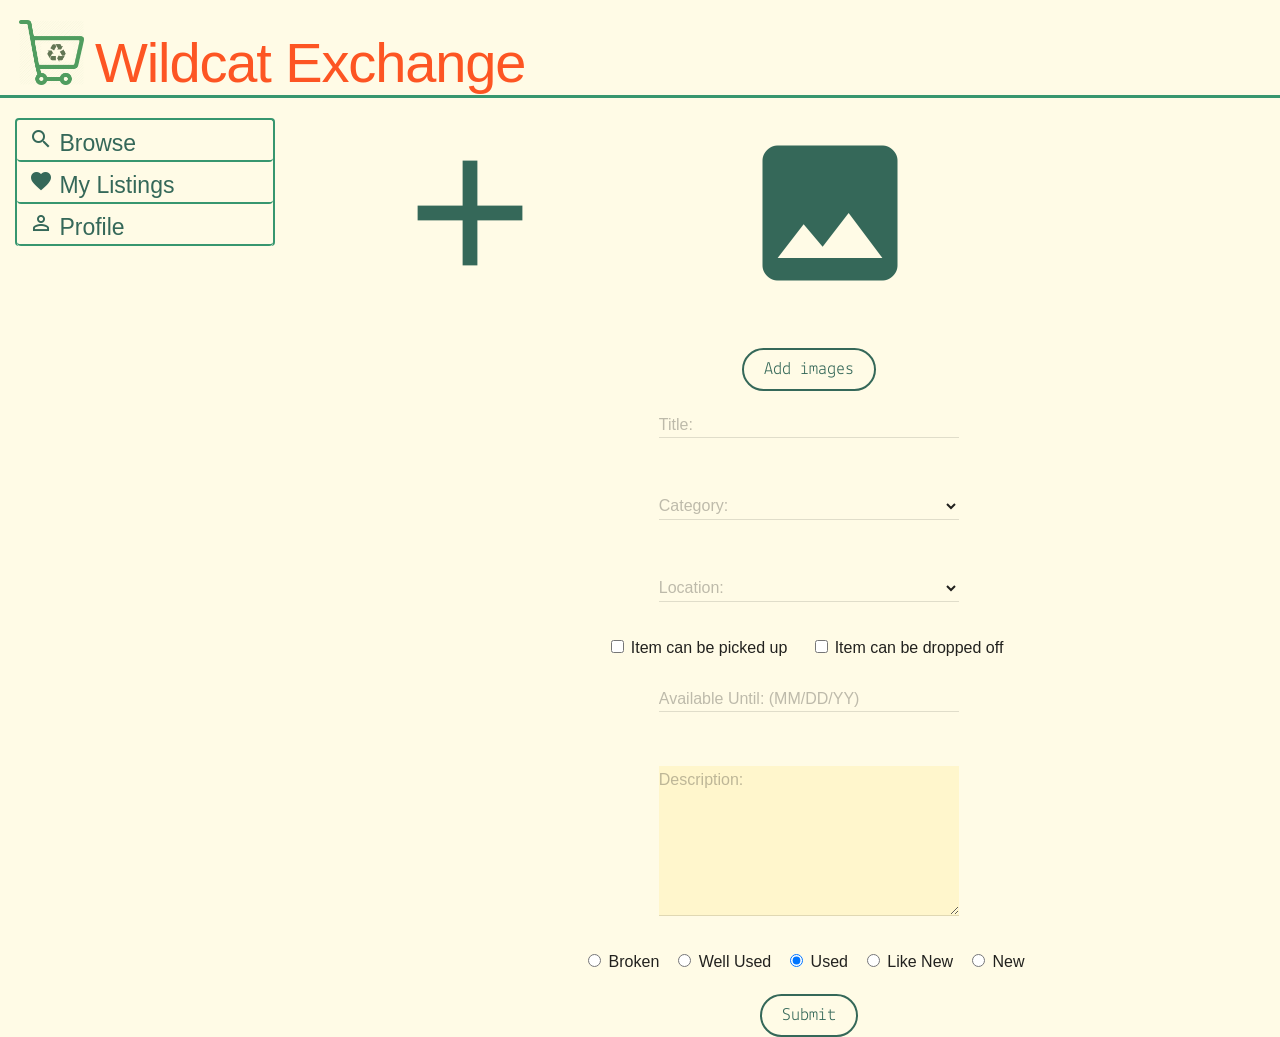
==== commit 6512a5b4: "Add files via upload" ====
--- a/addlisting.html
+++ b/addlisting.html
@@ -1,7 +1,8 @@
 <html>
 <header>
     <title>Browsing Page</title>
-    <link rel="stylesheet" type="text/css" href="browse.css"/>
+    <link rel="stylesheet" type="text/css" href="browse.css">
+	<link rel="stylesheet" type="text/css" href="addlisting.css">
 	<link rel="stylesheet" type="text/css" href="material.min.css">
     <link href="https://fonts.googleapis.com/css?family=Lekton|Montserrat" rel="stylesheet">
     <link href="https://fonts.googleapis.com/icon?family=Material+Icons" rel="stylesheet">
@@ -36,7 +37,7 @@
 
     <!-- adding a listing -->
     <div class="add_item_container">
-        <div class="upload_icon" id="uploadIcon">
+        <div class="upload_icon" onclick="addImage()" id="uploadIcon">
 			<i class="material-icons" style="font-size: 180px;" id="add-item-icon">add_photo_alternate</i>
 		</div>
 		<div class="pictures">
@@ -56,22 +57,45 @@
 			<!-- Category -->
 			<form action="#">
 				<div class="mdl-textfield mdl-js-textfield mdl-textfield--floating-label">
-					<input class="mdl-textfield__input" type="text" id="category">
+					<select class="mdl-textfield__input" type="text" id="category">
+						<option></option>
+						<option value="1">Furniture</option>
+						<option value="2">Electronics</option>
+						<option value="3">Tools</option>
+						<option value="4">Clothing</option>
+					</select>
 					<label class="mdl-textfield__label" for="category">Category:</label>
 				</div>
 			</form>
 			<!-- Location -->
 			<form action="#">
 				<div class="mdl-textfield mdl-js-textfield mdl-textfield--floating-label">
-					<input class="mdl-textfield__input" type="text" id="location">
+					<select class="mdl-textfield__input" type="text" id="location">
+						<option></option>
+						<option value="1">On-Campus North</option>
+						<option value="2">On-Campus South</option>
+						<option value="3">Off-campus North</option>
+						<option value="4">Off-Campus South</option>
+					</select>
 					<label class="mdl-textfield__label" for="location">Location:</label>
 				</div>
 			</form>
+			<!-- Pickup/ Dropoff -->
+			<div class="delivery-method-container">
+				<label class="mdl-checkbox mdl-js-checkbox mdl-js-ripple-effect" for="pickup">
+					<input type="checkbox" id="pickup" class="mdl-checkbox__input">
+					<span class="mdl-checkbox__label">Item can be picked up</span>
+				</label>
+				<label class="mdl-checkbox mdl-js-checkbox mdl-js-ripple-effect" for="dropoff">
+					<input type="checkbox" id="dropoff" class="mdl-checkbox__input">
+					<span class="mdl-checkbox__label">Item can be dropped off</span>
+				</label>
+			</div>
 			<!-- Available Till -->
 			<form action="#">
 				<div class="mdl-textfield mdl-js-textfield mdl-textfield--floating-label">
-					<input class="mdl-textfield__input" type="text" pattern="[0-9]{2}[/]{1}[0-9]{2}[/]{1}[0-9]{4}" id="until">
-					<label class="mdl-textfield__label" for="until">Available Until: (MM/DD/YYYY)</label>
+					<input class="mdl-textfield__input" type="text" pattern="[0-9]{2}[/]{1}[0-9]{2}[/]{1}[0-9]{2}" id="until">
+					<label class="mdl-textfield__label" for="until">Available Until: (MM/DD/YY)</label>
 					<span class="mdl-textfield__error">MM/DD/YYYY</span>
 				</div>
 			</form>
@@ -107,8 +131,8 @@
 			</div>
             <div class="submit_icon">
               <br>
-              <a href="browse_2.html">
-               <button class="landingbtn mdl-js-ripple-effect">
+              <a href="mylistings_2.html">
+               <button class="addbtn">
                   Submit
                 </button>
                 </a>
--- a/browse.css
+++ b/browse.css
@@ -23,6 +23,7 @@
 	margin-left: 95px !important;
 	padding-top: 25px !important;
 	margin-top: 0px !important;
+	width: 500px !important;
 	}
 
 a {
@@ -271,6 +272,7 @@
 
 .alert_link {
 	padding: 10px 0 25px 220px;
+	margin: auto;
  }
 
 /*--------itemselected----------*/
@@ -278,7 +280,62 @@
 	font-size: 50px;
 }
 
+/*------Listing Page ---------*/
+
+#main-content{
+	margin:15px;
+}
+
+.pictures-row{
+	display:flex;
+	justify-content:flex-start;
+}
+
+.details-table{
+	text-align:left;
+	color:#37966F;
+	margin:15px;
+	padding:8px;
+	border: solid #37966F 2px;
+	border-radius: 4px;
+}
+#item-title{
+	margin:15px !important;
+	padding:2px;
+}
+
+table,th,td{
+	border: solid #37966F 2px;
+	border-radius: 4px;
+	border-collapse: collapse;
+	padding:8px;
+}
+
+.descriptor{
+	text-align:right;
+
+}
+
+.user-answer{
+	 text-align:left;
+
+}
+
+.body-container{
+	display:flex;
+	justify-content:flex-start;
+}
+
+.listingItem{
+    position: relative;
+	width: 18vh;
+/*	height:30vh;
+*/    float:right;
+	border:2px solid #37966F;
+	margin:5px;
+}
 /*------My Listing styling----*/
+
 h3 {
 	font-family: 'Montserrat', sans-serif;
 	color: #356859;
@@ -291,98 +348,9 @@
 	margin-top: 35px;
 }
 
-/*------Add Listing styling----*/
-
-.add_item_container {
-	width: 67%;
-	margin: 25px 25px 0 380px;
-/*	border: solid black;
-*/
-}
-
-.conditition-container{
-	display: block;
-}
-
-.upload_icon {
-	color: #356859;
-	margin: 25px 0 25px 0px;
-}
-
-.upload_icon{
-    display:flex;
-    flex-wrap: wrap;
-	flex-direction: column;
-	align-items: center;
-   
-}
-
-.pictures{
-	display:flex;
-    flex-wrap: wrap;
-	flex-direction: row;
-	align-items: center;
-	justify-content: center;
-	margin: 20px 0px;
-}
-
-#Image1{
-	display: none;
-	height: 160px;
-	width:170px;
-	float: left;
-	margin-right: 10px;
-}
-
-#Image2{
-	display: none;
-	height: 160px;
-	width:170px;
-	float: left;
-	margin-right: 10px;
-}
-
-#Image3{
-	display: none;
-	height: 160px;
-	width:170px;
-	float: left;
-}
-
-.mdl-radio{
-	margin-right: 10px !important;
-}
-
-#add-item-icon{
-    
-}
-.listing_details{
-    display:flex;
-    flex-wrap: wrap;
-	flex-direction: column;
-	align-items: center;
-}
-
-.addbtn {
-  border-radius: 28;
-  border-radius: 28px;
-  font-family: 'Lekton', sans-serif;
-  color: #356859;
-  font-size: 20px;
-  background: #FFFBE6;
-  padding: 10px 20px 10px 20px;
-  border: solid #356859 2px;
-  text-decoration: none;
-  cursor: pointer;
- }
-
- .addbtn:hover {
-  background: #B9E4C9;
-  text-decoration: none;
-}
-
-
-
-
-
-
+
+
+
+
+
+
--- a/addlisting.css
+++ b/addlisting.css
@@ -0,0 +1,128 @@
+/*------Add Listing styling----*/
+
+.add_item_container {
+	width: 67%;
+	margin: 25px 25px 0 380px;
+/*	border: solid black;
+*/
+}
+
+.conditition-container{
+	display: block;
+}
+
+.delivery-method-container{
+	display: block;
+	margin-bottom: 5px;
+}
+
+.mdl-checkbox{
+	width: 200px !important;
+}
+
+.upload_icon {
+	color: #356859;
+	margin: 25px 0 25px 0px;
+}
+
+.upload_icon{
+    display:flex;
+    flex-wrap: wrap;
+	flex-direction: column;
+	align-items: center;
+   
+}
+
+.pictures{
+	display:flex;
+    flex-wrap: wrap;
+	flex-direction: row;
+	align-items: center;
+	justify-content: center;
+	margin: 20px 0px;
+}
+
+#Image1{
+	display: none;
+	height: 160px;
+	width:170px;
+	float: left;
+	margin-right: 10px;
+}
+
+#Image2{
+	display: none;
+	height: 160px;
+	width:170px;
+	float: left;
+	margin-right: 10px;
+}
+
+#Image3{
+	display: none;
+	height: 160px;
+	width:170px;
+	float: left;
+}
+
+.mdl-radio{
+	margin-right: 10px !important;
+}
+#description{
+	background-color: #fff6cc !important;
+	height: 150px;
+}
+#add-item-icon{
+    
+}
+.listing_details{
+    display:flex;
+    flex-wrap: wrap;
+	flex-direction: column;
+	align-items: center;
+}
+
+.addbtn {
+  border-radius: 24px;
+  font-family: 'Lekton', sans-serif;
+  color: #356859;
+  font-size: 18px;
+  background: #FFFBE6;
+  padding: 10px 20px 10px 20px;
+  border: solid #356859 2px;
+  text-decoration: none;
+  cursor: pointer;
+ }
+
+ .addbtn:hover {
+  background: #B9E4C9;
+  text-decoration: none;
+}
+
+.upload_icon{
+    display:flex;
+    flex-wrap: wrap;
+	flex-direction: column;
+	align-items: center;
+	cursor: pointer !important;
+   
+}
+
+.upload_icon:hover{
+	cursor: pointer !important;
+}
+
+#add-item-icon:hover{
+	cursor: pointer !important;
+}
+
+#add-item-icon{
+    cursor: pointer !important;
+}
+
+.listing_details{
+    display:flex;
+    flex-wrap: wrap;
+	flex-direction: column;
+	align-items: center;
+}
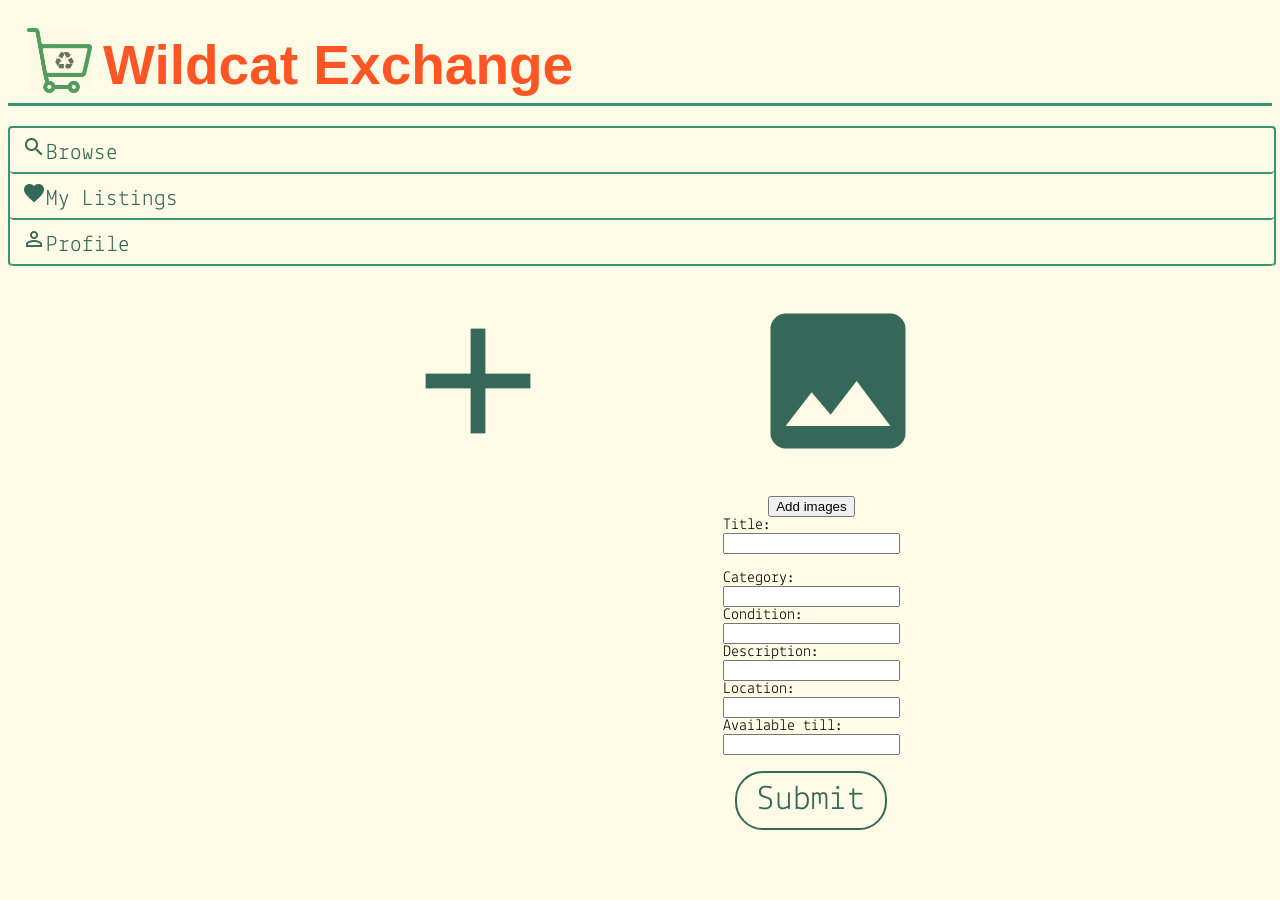
==== commit 5c7bf974: "Add files via upload" ====
--- a/addlisting.html
+++ b/addlisting.html
@@ -1,9 +1,7 @@
 <html>
 <header>
     <title>Browsing Page</title>
-    <link rel="stylesheet" type="text/css" href="browse.css">
-	<link rel="stylesheet" type="text/css" href="addlisting.css">
-	<link rel="stylesheet" type="text/css" href="material.min.css">
+    <link rel="stylesheet" type="text/css" href="browse.css"/>
     <link href="https://fonts.googleapis.com/css?family=Lekton|Montserrat" rel="stylesheet">
     <link href="https://fonts.googleapis.com/icon?family=Material+Icons" rel="stylesheet">
 </header>
@@ -25,114 +23,52 @@
     <!-- The Navigation Sidebar -->
     <div class="sidebar">
         <a href="browse.html">
-            <div class="sidebar-element"><i class="material-icons">search</i> Browse</div>
+            <div class="sidebar-element"><i class="material-icons">search</i>Browse</div>
         </a>
         <a href="mylistings.html">
-            <div class="sidebar-element"><i class="material-icons">favorite</i> My Listings</div>
+            <div class="sidebar-element"><i class="material-icons">favorite</i>My Listings</div>
         </a>
         <a href="tbd.html">
-            <div class="sidebar-element"><i class="material-icons">perm_identity</i> Profile</div>
+            <div class="sidebar-element"><i class="material-icons">perm_identity</i>Profile</div>
         </a>
     </div>
 
     <!-- adding a listing -->
     <div class="add_item_container">
-        <div class="upload_icon" onclick="addImage()" id="uploadIcon">
-			<i class="material-icons" style="font-size: 180px;" id="add-item-icon">add_photo_alternate</i>
-		</div>
-		<div class="pictures">
-			<img src="images/couch2.jpg" alt="couch" id="Image2">
-			<img src="images/couch2.jpg" alt="couch" id="Image1">
-			<img src="images/couch2.jpg" alt="couch" id="Image3">
-		</div>
+        <div class="upload_icon"><i class="material-icons" style="font-size: 180px;" id="add-item-icon">add_photo_alternate</i></div>
         <div class="listing_details">
-            <button class="addbtn" onclick="addImage()">Add images</button>
-			<!-- Title -->
-			<form action="#">
-				<div class="mdl-textfield mdl-js-textfield mdl-textfield--floating-label">
-					<input class="mdl-textfield__input" type="text" id="title">
-					<label class="mdl-textfield__label" for="title">Title:</label>
-				</div>
-			</form>
-			<!-- Category -->
-			<form action="#">
-				<div class="mdl-textfield mdl-js-textfield mdl-textfield--floating-label">
-					<select class="mdl-textfield__input" type="text" id="category">
-						<option></option>
-						<option value="1">Furniture</option>
-						<option value="2">Electronics</option>
-						<option value="3">Tools</option>
-						<option value="4">Clothing</option>
-					</select>
-					<label class="mdl-textfield__label" for="category">Category:</label>
-				</div>
-			</form>
-			<!-- Location -->
-			<form action="#">
-				<div class="mdl-textfield mdl-js-textfield mdl-textfield--floating-label">
-					<select class="mdl-textfield__input" type="text" id="location">
-						<option></option>
-						<option value="1">On-Campus North</option>
-						<option value="2">On-Campus South</option>
-						<option value="3">Off-campus North</option>
-						<option value="4">Off-Campus South</option>
-					</select>
-					<label class="mdl-textfield__label" for="location">Location:</label>
-				</div>
-			</form>
-			<!-- Pickup/ Dropoff -->
-			<div class="delivery-method-container">
-				<label class="mdl-checkbox mdl-js-checkbox mdl-js-ripple-effect" for="pickup">
-					<input type="checkbox" id="pickup" class="mdl-checkbox__input">
-					<span class="mdl-checkbox__label">Item can be picked up</span>
-				</label>
-				<label class="mdl-checkbox mdl-js-checkbox mdl-js-ripple-effect" for="dropoff">
-					<input type="checkbox" id="dropoff" class="mdl-checkbox__input">
-					<span class="mdl-checkbox__label">Item can be dropped off</span>
-				</label>
+            <button class="input">Add images</button>
+
+            <div class="input">Title:
+                <form><input id="textinput" type="text" name="textinput">
+                </form>
+            </div>
+            <div class="input">Category:<br>
+                <input id="textinput" type="text" name="textinput"></div>
+            <!-- 	<div class="category-dropdown">
+			<button class="dropdown-button">Categories</button>
+			<div class="category-content">
+				<a href="#">Furniture</a>
+				<a href="#">Electronics</a>
 			</div>
-			<!-- Available Till -->
-			<form action="#">
-				<div class="mdl-textfield mdl-js-textfield mdl-textfield--floating-label">
-					<input class="mdl-textfield__input" type="text" pattern="[0-9]{2}[/]{1}[0-9]{2}[/]{1}[0-9]{2}" id="until">
-					<label class="mdl-textfield__label" for="until">Available Until: (MM/DD/YY)</label>
-					<span class="mdl-textfield__error">MM/DD/YYYY</span>
-				</div>
-			</form>
-			<!-- Description -->
-			<form action="#">
-				<div class="mdl-textfield mdl-js-textfield mdl-textfield--floating-label">
-					<textarea class="mdl-textfield__input" type="text" rows= "3" id="description" ></textarea>
-					<label class="mdl-textfield__label" for="description">Description:</label>
-				</div>
-			</form>
-			<!-- Condition radios -->
-			<div class="condition-container">
-				<label class="mdl-radio mdl-js-radio mdl-js-ripple-effect" for="option-broken">
-					<input type="radio" id="option-broken" class="mdl-radio__button" name="options" value="1" >
-					<span class="mdl-radio__label">Broken</span>
-				</label>
-				<label class="mdl-radio mdl-js-radio mdl-js-ripple-effect" for="option-wellused">
-					<input type="radio" id="option-wellused" class="mdl-radio__button" name="options" value="2" >
-					<span class="mdl-radio__label">Well Used</span>
-				</label>
-				<label class="mdl-radio mdl-js-radio mdl-js-ripple-effect" for="option-used">
-					<input type="radio" id="option-used" class="mdl-radio__button" name="options" value="3" checked>
-					<span class="mdl-radio__label">Used</span>
-				</label>
-				<label class="mdl-radio mdl-js-radio mdl-js-ripple-effect" for="option-likenew">
-					<input type="radio" id="option-likenew" class="mdl-radio__button" name="options" value="4">
-					<span class="mdl-radio__label">Like New</span>
-				</label>
-				<label class="mdl-radio mdl-js-radio mdl-js-ripple-effect" for="option-new">
-					<input type="radio" id="option-new" class="mdl-radio__button" name="options" value="5">
-					<span class="mdl-radio__label">New</span>
-				</label>
-			</div>
+	</div> -->
+
+            <div class="input">Condition:<br>
+                <input id="textinput" type="text" name="textinput"></div>
+            <div class="input">Description:<br>
+                <input id="textinput" type="text" name="textinput">
+               
+            </div>
+            <div class="input">Location: <br>
+                <input id="textinput" type="text" name="textinput"></div>
+            <div class="input">Available till: <br>
+                <input id="textinput" type="text" name="textinput"> 
+                
+            </div>
             <div class="submit_icon">
               <br>
-              <a href="mylistings_2.html">
-               <button class="addbtn">
+              <a href="browse_2.html">
+               <button class="landingbtn mdl-js-ripple-effect">
                   Submit
                 </button>
                 </a>
@@ -140,6 +76,4 @@
         </div>
     </div>
 </body>
-<script defer src="https://code.getmdl.io/1.3.0/material.min.js"></script>
-<script src="addlisting.js"></script>
 </html>
--- a/browse.css
+++ b/browse.css
@@ -20,19 +20,18 @@
 	color: #FD5523;
 	font-family: 'Montserrat', sans-serif;
 	font-size: 55px;
-	margin-left: 95px !important;
-	padding-top: 25px !important;
-	margin-top: 0px !important;
-	width: 500px !important;
+	margin-left: 95px;
+	padding-top: 25px;
+	margin-top: 0px;
 	}
 
 a {
 	text-decoration: none;
-	color: #356859 !important;
+		color: #356859;
 }
 p{
 		color: #356859;
-		margin: 0 !important;
+		margin: 0;
 
 }
 /* Head Bar */
@@ -127,17 +126,38 @@
 
 
 /*-----------side bar-----------*/
-
+.side-panel{
+    display: flex;
+	flex-wrap: wrap;
+	flex-direction: column;
+	align-items: center;
+    height: auto;
+	width: 20%;
+    margin-left: 15px; 
+    float:left;
+    
+    
+}
+.mdl-checkbox{
+    display: flex;
+	flex-wrap: wrap;
+	flex-direction: row;
+	align-items: left;
+    width: 100%;
+    height: auto;
+    border: solid #37966F 1px;
+    border-radius: 2px;
+    margin: 5px;
+    text-decoration: none;
+    
+}
 .sidebar{
 	height: auto;
-	width: 20%;
-	margin: 20px 15px;
+	width: 100%;
+	margin: 20px 0px;
 	border: solid #37966F 2px;
 	border-bottom-style: none;
 	border-radius: 4px;
-
-	float: left;
-
 }
 
 .sidebar-element{
@@ -223,13 +243,11 @@
 
 /*-----------Item Grid---------*/
 h2 {
+	font-family: Montserrat;
 	color: #FD5523;
-	font-size: 15px !important;
-	margin: 17px 0 4px 0 !important;
-	width: auto !important;
-	height: 30px !important;
-}
-
+	font-size: 15px;
+	margin: 17px 0 4px 0;
+}
 .item_card {
     width: 210px; 
 	height: 240px;
@@ -253,9 +271,8 @@
 
 }
 .item_card:hover {
-   border: 2px solid #37966F;
-   border-radius: 4px;
-   transition-duration: 0.3s;
+    box-shadow: 2px 2px 5px 3px #FD5523;
+    transition-duration: 0.3s;
 	overflow: hidden; 
 	cursor: pointer;
 }
@@ -271,8 +288,11 @@
 }
 
 .alert_link {
+    display: flex;
+	flex-wrap: wrap;
+	flex-direction: row;
 	padding: 10px 0 25px 220px;
-	margin: auto;
+    align-items: center;
  }
 
 /*--------itemselected----------*/
@@ -280,62 +300,7 @@
 	font-size: 50px;
 }
 
-/*------Listing Page ---------*/
-
-#main-content{
-	margin:15px;
-}
-
-.pictures-row{
-	display:flex;
-	justify-content:flex-start;
-}
-
-.details-table{
-	text-align:left;
-	color:#37966F;
-	margin:15px;
-	padding:8px;
-	border: solid #37966F 2px;
-	border-radius: 4px;
-}
-#item-title{
-	margin:15px !important;
-	padding:2px;
-}
-
-table,th,td{
-	border: solid #37966F 2px;
-	border-radius: 4px;
-	border-collapse: collapse;
-	padding:8px;
-}
-
-.descriptor{
-	text-align:right;
-
-}
-
-.user-answer{
-	 text-align:left;
-
-}
-
-.body-container{
-	display:flex;
-	justify-content:flex-start;
-}
-
-.listingItem{
-    position: relative;
-	width: 18vh;
-/*	height:30vh;
-*/    float:right;
-	border:2px solid #37966F;
-	margin:5px;
-}
 /*------My Listing styling----*/
-
 h3 {
 	font-family: 'Montserrat', sans-serif;
 	color: #356859;
@@ -348,9 +313,82 @@
 	margin-top: 35px;
 }
 
-
-
-
-
-
-
+/*------Add Listing styling----*/
+
+.add_item_container {
+	width: 67%;
+	margin: 25px 25px 0 380px;
+/*	border: solid black;
+*/
+}
+.upload_icon {
+	color: #356859;
+	margin: 25px 0 25px 0px;
+}
+
+.upload_icon{
+    display:flex;
+    flex-wrap: wrap;
+	flex-direction: column;
+	align-items: center;
+   
+}
+
+#add-item-icon{
+    
+}
+.listing_details{
+    display:flex;
+    flex-wrap: wrap;
+	flex-direction: column;
+	align-items: center;
+}
+
+.mdl-button{
+	display:flex;
+	flex-wrap: wrap;
+	flex-direction: column;
+	align-items: center;
+
+}
+
+.mdl-dialog {
+  border: none;
+  box-shadow: 0 9px 46px 8px rgba(0, 0, 0, 0.14), 0 11px 15px -7px rgba(0, 0, 0, 0.12), 0 24px 38px 3px rgba(0, 0, 0, 0.2);
+  width: 280px; }
+  .mdl-dialog__title {
+    padding: 24px 24px 0;
+    margin: 0;
+    font-size: 2.5rem; }
+  .mdl-dialog__actions {
+    padding: 8px 8px 8px 24px;
+    display: -webkit-flex;
+    display: -ms-flexbox;
+    display: flex;
+    -webkit-flex-direction: row-reverse;
+        -ms-flex-direction: row-reverse;
+            flex-direction: row-reverse;
+    -webkit-flex-wrap: wrap;
+        -ms-flex-wrap: wrap;
+            flex-wrap: wrap; }
+    .mdl-dialog__actions > * {
+      margin-right: 8px;
+      height: 36px; }
+      .mdl-dialog__actions > *:first-child {
+        margin-right: 0; }
+    .mdl-dialog__actions--full-width {
+      padding: 0 0 8px 0; }
+      .mdl-dialog__actions--full-width > * {
+        height: 48px;
+        -webkit-flex: 0 0 100%;
+            -ms-flex: 0 0 100%;
+                flex: 0 0 100%;
+        padding-right: 16px;
+        margin-right: 0;
+        text-align: right; }
+  .mdl-dialog__content {
+    padding: 20px 24px 24px 24px;
+    color: rgba(0,0,0, 0.54); }
+
+
+
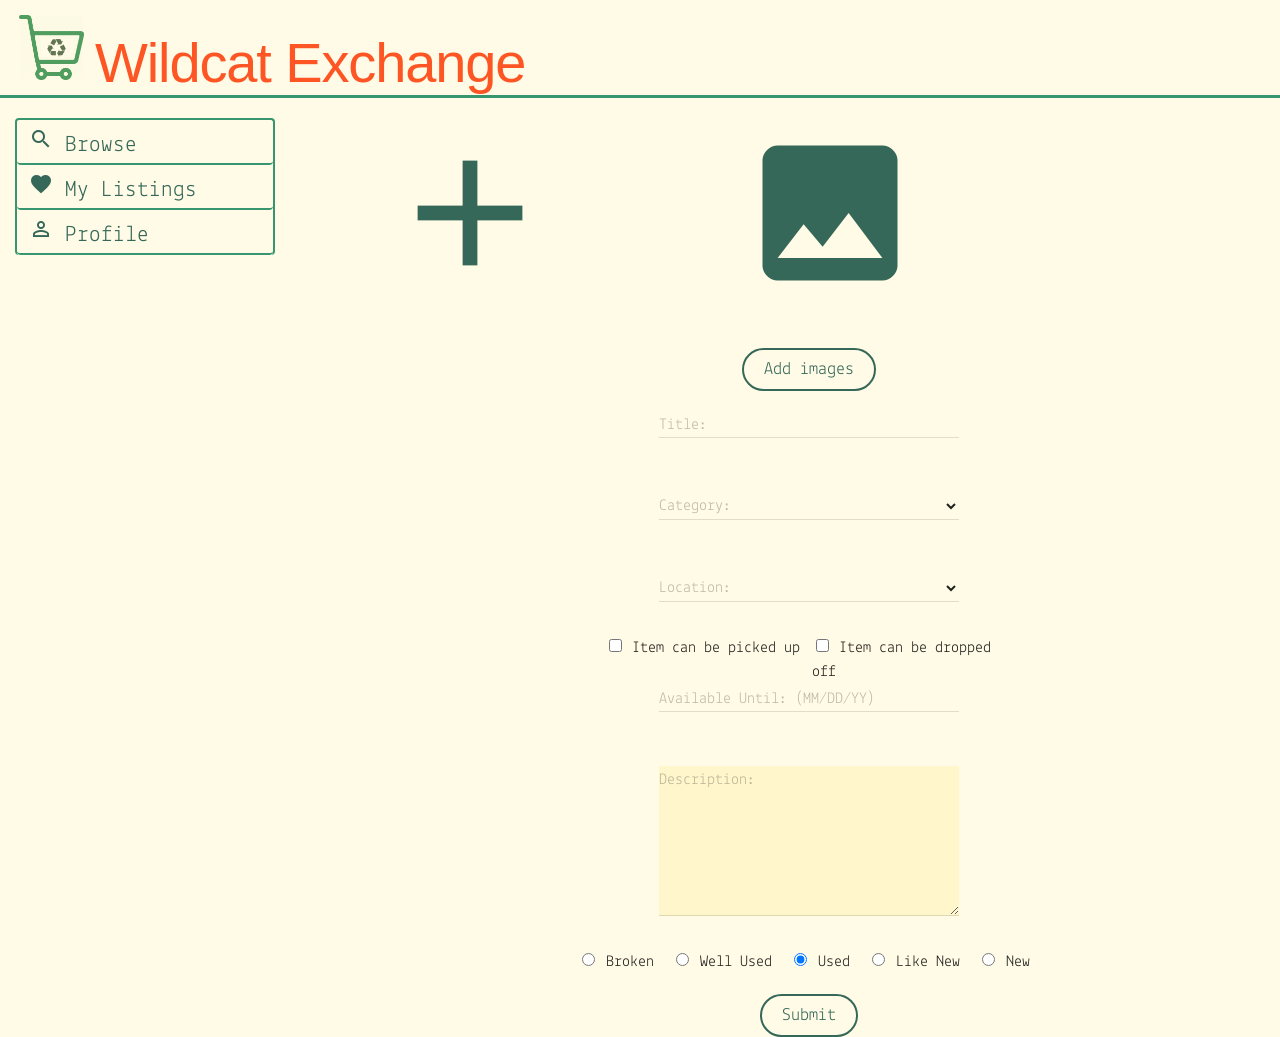
==== commit 911d07f5: "Merge pull request #11 from westbounddruid/jared-p7 attempting merge" ====
--- a/addlisting.html
+++ b/addlisting.html
@@ -1,7 +1,9 @@
 <html>
 <header>
     <title>Browsing Page</title>
-    <link rel="stylesheet" type="text/css" href="browse.css"/>
+    <link rel="stylesheet" type="text/css" href="browse.css">
+	<link rel="stylesheet" type="text/css" href="addlisting.css">
+	<link rel="stylesheet" type="text/css" href="material.min.css">
     <link href="https://fonts.googleapis.com/css?family=Lekton|Montserrat" rel="stylesheet">
     <link href="https://fonts.googleapis.com/icon?family=Material+Icons" rel="stylesheet">
 </header>
@@ -23,52 +25,114 @@
     <!-- The Navigation Sidebar -->
     <div class="sidebar">
         <a href="browse.html">
-            <div class="sidebar-element"><i class="material-icons">search</i>Browse</div>
+            <div class="sidebar-element"><i class="material-icons">search</i> Browse</div>
         </a>
         <a href="mylistings.html">
-            <div class="sidebar-element"><i class="material-icons">favorite</i>My Listings</div>
+            <div class="sidebar-element"><i class="material-icons">favorite</i> My Listings</div>
         </a>
         <a href="tbd.html">
-            <div class="sidebar-element"><i class="material-icons">perm_identity</i>Profile</div>
+            <div class="sidebar-element"><i class="material-icons">perm_identity</i> Profile</div>
         </a>
     </div>
 
     <!-- adding a listing -->
     <div class="add_item_container">
-        <div class="upload_icon"><i class="material-icons" style="font-size: 180px;" id="add-item-icon">add_photo_alternate</i></div>
+        <div class="upload_icon" onclick="addImage()" id="uploadIcon">
+			<i class="material-icons" style="font-size: 180px;" id="add-item-icon">add_photo_alternate</i>
+		</div>
+		<div class="pictures">
+			<img src="images/couch2.jpg" alt="couch" id="Image2">
+			<img src="images/couch2.jpg" alt="couch" id="Image1">
+			<img src="images/couch2.jpg" alt="couch" id="Image3">
+		</div>
         <div class="listing_details">
-            <button class="input">Add images</button>
-
-            <div class="input">Title:
-                <form><input id="textinput" type="text" name="textinput">
-                </form>
-            </div>
-            <div class="input">Category:<br>
-                <input id="textinput" type="text" name="textinput"></div>
-            <!-- 	<div class="category-dropdown">
-			<button class="dropdown-button">Categories</button>
-			<div class="category-content">
-				<a href="#">Furniture</a>
-				<a href="#">Electronics</a>
+            <button class="addbtn" onclick="addImage()">Add images</button>
+			<!-- Title -->
+			<form action="#">
+				<div class="mdl-textfield mdl-js-textfield mdl-textfield--floating-label">
+					<input class="mdl-textfield__input" type="text" id="title">
+					<label class="mdl-textfield__label" for="title">Title:</label>
+				</div>
+			</form>
+			<!-- Category -->
+			<form action="#">
+				<div class="mdl-textfield mdl-js-textfield mdl-textfield--floating-label">
+					<select class="mdl-textfield__input" type="text" id="category">
+						<option></option>
+						<option value="1">Furniture</option>
+						<option value="2">Electronics</option>
+						<option value="3">Tools</option>
+						<option value="4">Clothing</option>
+					</select>
+					<label class="mdl-textfield__label" for="category">Category:</label>
+				</div>
+			</form>
+			<!-- Location -->
+			<form action="#">
+				<div class="mdl-textfield mdl-js-textfield mdl-textfield--floating-label">
+					<select class="mdl-textfield__input" type="text" id="location">
+						<option></option>
+						<option value="1">On-Campus North</option>
+						<option value="2">On-Campus South</option>
+						<option value="3">Off-campus North</option>
+						<option value="4">Off-Campus South</option>
+					</select>
+					<label class="mdl-textfield__label" for="location">Location:</label>
+				</div>
+			</form>
+			<!-- Pickup/ Dropoff -->
+			<div class="delivery-method-container">
+				<label class="mdl-checkbox mdl-js-checkbox mdl-js-ripple-effect" for="pickup">
+					<input type="checkbox" id="pickup" class="mdl-checkbox__input">
+					<span class="mdl-checkbox__label">Item can be picked up</span>
+				</label>
+				<label class="mdl-checkbox mdl-js-checkbox mdl-js-ripple-effect" for="dropoff">
+					<input type="checkbox" id="dropoff" class="mdl-checkbox__input">
+					<span class="mdl-checkbox__label">Item can be dropped off</span>
+				</label>
 			</div>
-	</div> -->
-
-            <div class="input">Condition:<br>
-                <input id="textinput" type="text" name="textinput"></div>
-            <div class="input">Description:<br>
-                <input id="textinput" type="text" name="textinput">
-               
-            </div>
-            <div class="input">Location: <br>
-                <input id="textinput" type="text" name="textinput"></div>
-            <div class="input">Available till: <br>
-                <input id="textinput" type="text" name="textinput"> 
-                
-            </div>
+			<!-- Available Till -->
+			<form action="#">
+				<div class="mdl-textfield mdl-js-textfield mdl-textfield--floating-label">
+					<input class="mdl-textfield__input" type="text" pattern="[0-9]{2}[/]{1}[0-9]{2}[/]{1}[0-9]{2}" id="until">
+					<label class="mdl-textfield__label" for="until">Available Until: (MM/DD/YY)</label>
+					<span class="mdl-textfield__error">MM/DD/YYYY</span>
+				</div>
+			</form>
+			<!-- Description -->
+			<form action="#">
+				<div class="mdl-textfield mdl-js-textfield mdl-textfield--floating-label">
+					<textarea class="mdl-textfield__input" type="text" rows= "3" id="description" ></textarea>
+					<label class="mdl-textfield__label" for="description">Description:</label>
+				</div>
+			</form>
+			<!-- Condition radios -->
+			<div class="condition-container">
+				<label class="mdl-radio mdl-js-radio mdl-js-ripple-effect" for="option-broken">
+					<input type="radio" id="option-broken" class="mdl-radio__button" name="options" value="1" >
+					<span class="mdl-radio__label">Broken</span>
+				</label>
+				<label class="mdl-radio mdl-js-radio mdl-js-ripple-effect" for="option-wellused">
+					<input type="radio" id="option-wellused" class="mdl-radio__button" name="options" value="2" >
+					<span class="mdl-radio__label">Well Used</span>
+				</label>
+				<label class="mdl-radio mdl-js-radio mdl-js-ripple-effect" for="option-used">
+					<input type="radio" id="option-used" class="mdl-radio__button" name="options" value="3" checked>
+					<span class="mdl-radio__label">Used</span>
+				</label>
+				<label class="mdl-radio mdl-js-radio mdl-js-ripple-effect" for="option-likenew">
+					<input type="radio" id="option-likenew" class="mdl-radio__button" name="options" value="4">
+					<span class="mdl-radio__label">Like New</span>
+				</label>
+				<label class="mdl-radio mdl-js-radio mdl-js-ripple-effect" for="option-new">
+					<input type="radio" id="option-new" class="mdl-radio__button" name="options" value="5">
+					<span class="mdl-radio__label">New</span>
+				</label>
+			</div>
             <div class="submit_icon">
               <br>
-              <a href="browse_2.html">
-               <button class="landingbtn mdl-js-ripple-effect">
+              <a href="mylistings_2.html">
+               <button class="addbtn">
                   Submit
                 </button>
                 </a>
@@ -76,4 +140,6 @@
         </div>
     </div>
 </body>
+<script defer src="https://code.getmdl.io/1.3.0/material.min.js"></script>
+<script src="addlisting.js"></script>
 </html>
--- a/browse.css
+++ b/browse.css
@@ -3,7 +3,7 @@
 body {
 background-color: #FFFBE6;	
 /*font-color: #356859;
-*/ font-family: 'Lekton', sans-serif;
+*/ font-family: 'Lekton', sans-serif !important;
  }
 
 
@@ -18,20 +18,42 @@
 
 h1{
 	color: #FD5523;
-	font-family: 'Montserrat', sans-serif;
+	font-family: 'Montserrat', sans-serif !important;
 	font-size: 55px;
-	margin-left: 95px;
-	padding-top: 25px;
-	margin-top: 0px;
-	}
+	margin-left: 95px !important;
+	padding-top: 25px !important;
+	margin-top: 0px !important;
+/*	width: 500px !important;
+*/	}
 
 a {
 	text-decoration: none;
-		color: #356859;
+	color: #356859 !important;
+	font-family: 'Lekton', sans-serif !important;
+
 }
 p{
 		color: #356859;
-		margin: 0;
+		margin: 0 !important;
+		font-family: 'Lekton', sans-serif !important;
+
+
+}
+
+h2 {
+	color: #FD5523;
+	font-family: 'Montserrat', sans-serif !important;
+	font-size: 20px !important;
+	margin: 17px 0 5px 0 !important;
+	width: auto !important;
+	height: 30px !important;
+}
+
+h3 {
+	font-family: 'Montserrat', sans-serif !important;
+	color: #356859;
+	font-size: 30px;
+	text-align: center;
 
 }
 /* Head Bar */
@@ -73,7 +95,7 @@
     width:65px;
     position: relative;
     float: left;
-    padding-top: 20px;
+    padding-top: 15px;
     margin-left: 1.5%;
 
 }
@@ -126,38 +148,17 @@
 
 
 /*-----------side bar-----------*/
-.side-panel{
-    display: flex;
-	flex-wrap: wrap;
-	flex-direction: column;
-	align-items: center;
-    height: auto;
-	width: 20%;
-    margin-left: 15px; 
-    float:left;
-    
-    
-}
-.mdl-checkbox{
-    display: flex;
-	flex-wrap: wrap;
-	flex-direction: row;
-	align-items: left;
-    width: 100%;
-    height: auto;
-    border: solid #37966F 1px;
-    border-radius: 2px;
-    margin: 5px;
-    text-decoration: none;
-    
-}
+
 .sidebar{
 	height: auto;
-	width: 100%;
-	margin: 20px 0px;
+	width: 20%;
+	margin: 20px 15px;
 	border: solid #37966F 2px;
 	border-bottom-style: none;
 	border-radius: 4px;
+
+	float: left;
+
 }
 
 .sidebar-element{
@@ -173,6 +174,11 @@
   	cursor: pointer;
 
 }
+
+.sidebar-element.location {
+background-color: #B9E4C9;
+}
+
 
 .sidebar-element img {
 	margin-right: 15px;
@@ -242,11 +248,14 @@
 */
 
 /*-----------Item Grid---------*/
-h2 {
-	font-family: Montserrat;
-	color: #FD5523;
-	font-size: 15px;
-	margin: 17px 0 4px 0;
+
+.heading {
+	margin:15 120px 5 0;
+	font-family: 'Montserrat', sans-serif;
+	color: #356859;
+	font-size: 30px;
+	text-align: center;
+	width: auto;
 }
 .item_card {
     width: 210px; 
@@ -271,8 +280,9 @@
 
 }
 .item_card:hover {
-    box-shadow: 2px 2px 5px 3px #FD5523;
-    transition-duration: 0.3s;
+   border: 2px solid #37966F;
+   border-radius: 4px;
+   transition-duration: 0.3s;
 	overflow: hidden; 
 	cursor: pointer;
 }
@@ -288,11 +298,8 @@
 }
 
 .alert_link {
-    display: flex;
-	flex-wrap: wrap;
-	flex-direction: row;
 	padding: 10px 0 25px 220px;
-    align-items: center;
+	margin-left: 390px;
  }
 
 /*--------itemselected----------*/
@@ -300,95 +307,93 @@
 	font-size: 50px;
 }
 
+/*------Listing Page ---------*/
+
+.item_container {
+	width: 75%;
+	margin: 20px 25px 0 130px;
+
+}
+
+.item_photo{
+	width: auto !important;
+	height: 32vh;
+   border: 2px solid #37966F;
+   border-radius: 4px;
+   margin: 6px 0 6px 250px;
+}
+
+.item_name{
+	color: #FD5523;
+	font-family: 'Montserrat', sans-serif !important;
+	font-size: 45px !important;
+	margin: 0 0 12px 255px;
+
+}
+
+.item_detail_container {
+	display:flex;
+	justify-content:flex-start;
+	align-items: baseline;
+	width: 55%;
+	margin-left: 190px;
+	font-size: 23px !important;
+/*	border: solid black;
+*/}
+
+.field{
+	color: #356859;
+	font-family: 'Montserrat', sans-serif !important;
+/*	font-size: 20px !important;	
+*/	margin: 0 0 12px 0;
+	width: 160px;
+/*border: solid black;
+*/}
+.entry{
+	color: #356859 !important;
+	font-family: 'Lekton', sans-serif !important;
+	margin: 0 0 12px 0;
+
+}
+/*
+#contact-button {
+  border-radius: 28;
+  border-radius: 28;
+  border-radius: 28px;
+  font-family: 'Lekton', sans-serif;
+  color: #356859;
+  font-size: 23px;
+  background: #FFFBE6;
+  padding: 10px 20px 10px 20px;
+  border: solid #356859 2px;
+  text-decoration: none;
+  cursor: pointer;
+ }*/
+
+/*#contact-button:hover {
+  background: #B9E4C9;
+  text-decoration: none;
+}*/
+
+.contact_person{
+	margin-left: 190px;
+	margin-bottom: 20px;
+	color: #FD5523;
+	font-family: 'Montserrat', sans-seri
+}
+
+
+.body-container{
+	display:flex;
+	justify-content:flex-start;
+}
+
+
+}
 /*------My Listing styling----*/
-h3 {
-	font-family: 'Montserrat', sans-serif;
-	color: #356859;
-	font-size: 30px;
-	text-align: center;
-
-}
+
+
 
 .add_item_pic {
 	margin-top: 35px;
 }
-
-/*------Add Listing styling----*/
-
-.add_item_container {
-	width: 67%;
-	margin: 25px 25px 0 380px;
-/*	border: solid black;
-*/
-}
-.upload_icon {
-	color: #356859;
-	margin: 25px 0 25px 0px;
-}
-
-.upload_icon{
-    display:flex;
-    flex-wrap: wrap;
-	flex-direction: column;
-	align-items: center;
-   
-}
-
-#add-item-icon{
-    
-}
-.listing_details{
-    display:flex;
-    flex-wrap: wrap;
-	flex-direction: column;
-	align-items: center;
-}
-
-.mdl-button{
-	display:flex;
-	flex-wrap: wrap;
-	flex-direction: column;
-	align-items: center;
-
-}
-
-.mdl-dialog {
-  border: none;
-  box-shadow: 0 9px 46px 8px rgba(0, 0, 0, 0.14), 0 11px 15px -7px rgba(0, 0, 0, 0.12), 0 24px 38px 3px rgba(0, 0, 0, 0.2);
-  width: 280px; }
-  .mdl-dialog__title {
-    padding: 24px 24px 0;
-    margin: 0;
-    font-size: 2.5rem; }
-  .mdl-dialog__actions {
-    padding: 8px 8px 8px 24px;
-    display: -webkit-flex;
-    display: -ms-flexbox;
-    display: flex;
-    -webkit-flex-direction: row-reverse;
-        -ms-flex-direction: row-reverse;
-            flex-direction: row-reverse;
-    -webkit-flex-wrap: wrap;
-        -ms-flex-wrap: wrap;
-            flex-wrap: wrap; }
-    .mdl-dialog__actions > * {
-      margin-right: 8px;
-      height: 36px; }
-      .mdl-dialog__actions > *:first-child {
-        margin-right: 0; }
-    .mdl-dialog__actions--full-width {
-      padding: 0 0 8px 0; }
-      .mdl-dialog__actions--full-width > * {
-        height: 48px;
-        -webkit-flex: 0 0 100%;
-            -ms-flex: 0 0 100%;
-                flex: 0 0 100%;
-        padding-right: 16px;
-        margin-right: 0;
-        text-align: right; }
-  .mdl-dialog__content {
-    padding: 20px 24px 24px 24px;
-    color: rgba(0,0,0, 0.54); }
-
-
-
--- a/addlisting.css
+++ b/addlisting.css
@@ -0,0 +1,128 @@
+/*------Add Listing styling----*/
+
+.add_item_container {
+	width: 67%;
+	margin: 25px 25px 0 380px;
+/*	border: solid black;
+*/
+}
+
+.conditition-container{
+	display: block;
+}
+
+.delivery-method-container{
+	display: block;
+	margin-bottom: 5px;
+}
+
+.mdl-checkbox{
+	width: 200px !important;
+}
+
+.upload_icon {
+	color: #356859;
+	margin: 25px 0 25px 0px;
+}
+
+.upload_icon{
+    display:flex;
+    flex-wrap: wrap;
+	flex-direction: column;
+	align-items: center;
+   
+}
+
+.pictures{
+	display:flex;
+    flex-wrap: wrap;
+	flex-direction: row;
+	align-items: center;
+	justify-content: center;
+	margin: 20px 0px;
+}
+
+#Image1{
+	display: none;
+	height: 160px;
+	width:170px;
+	float: left;
+	margin-right: 10px;
+}
+
+#Image2{
+	display: none;
+	height: 160px;
+	width:170px;
+	float: left;
+	margin-right: 10px;
+}
+
+#Image3{
+	display: none;
+	height: 160px;
+	width:170px;
+	float: left;
+}
+
+.mdl-radio{
+	margin-right: 10px !important;
+}
+#description{
+	background-color: #fff6cc !important;
+	height: 150px;
+}
+#add-item-icon{
+    
+}
+.listing_details{
+    display:flex;
+    flex-wrap: wrap;
+	flex-direction: column;
+	align-items: center;
+}
+
+.addbtn {
+  border-radius: 24px;
+  font-family: 'Lekton', sans-serif;
+  color: #356859;
+  font-size: 18px;
+  background: #FFFBE6;
+  padding: 10px 20px 10px 20px;
+  border: solid #356859 2px;
+  text-decoration: none;
+  cursor: pointer;
+ }
+
+ .addbtn:hover {
+  background: #B9E4C9;
+  text-decoration: none;
+}
+
+.upload_icon{
+    display:flex;
+    flex-wrap: wrap;
+	flex-direction: column;
+	align-items: center;
+	cursor: pointer !important;
+   
+}
+
+.upload_icon:hover{
+	cursor: pointer !important;
+}
+
+#add-item-icon:hover{
+	cursor: pointer !important;
+}
+
+#add-item-icon{
+    cursor: pointer !important;
+}
+
+.listing_details{
+    display:flex;
+    flex-wrap: wrap;
+	flex-direction: column;
+	align-items: center;
+}
--- a/material.min.css
+++ b/material.min.css
@@ -0,0 +1,8 @@
+/**
+ * material-design-lite - Material Design Components in CSS, JS and HTML
+ * @version v1.3.0
+ * @license Apache-2.0
+ * @copyright 2015 Google, Inc.
+ * @link https://github.com/google/material-design-lite
+ */
+@charset "UTF-8";html{color:rgba(0,0,0,.87)}::-moz-selection{background:#b3d4fc;text-shadow:none}::selection{background:#b3d4fc;text-shadow:none}hr{display:block;height:1px;border:0;border-top:1px solid #ccc;margin:1em 0;padding:0}audio,canvas,iframe,img,svg,video{vertical-align:middle}fieldset{border:0;margin:0;padding:0}textarea{resize:vertical}.browserupgrade{margin:.2em 0;background:#ccc;color:#000;padding:.2em 0}.hidden{display:none!important}.visuallyhidden{border:0;clip:rect(0 0 0 0);height:1px;margin:-1px;overflow:hidden;padding:0;position:absolute;width:1px}.visuallyhidden.focusable:active,.visuallyhidden.focusable:focus{clip:auto;height:auto;margin:0;overflow:visible;position:static;width:auto}.invisible{visibility:hidden}.clearfix:before,.clearfix:after{content:" ";display:table}.clearfix:after{clear:both}@media print{*,*:before,*:after,*:first-letter{background:transparent!important;color:#000!important;box-shadow:none!important}a,a:visited{text-decoration:underline}a[href]:after{content:" (" attr(href)")"}abbr[title]:after{content:" (" attr(title)")"}a[href^="#"]:after,a[href^="javascript:"]:after{content:""}pre,blockquote{border:1px solid #999;page-break-inside:avoid}thead{display:table-header-group}tr,img{page-break-inside:avoid}img{max-width:100%!important}p,h2,h3{orphans:3;widows:3}h2,h3{page-break-after:avoid}}a,.mdl-accordion,.mdl-button,.mdl-card,.mdl-checkbox,.mdl-dropdown-menu,.mdl-icon-toggle,.mdl-item,.mdl-radio,.mdl-slider,.mdl-switch,.mdl-tabs__tab{-webkit-tap-highlight-color:transparent;-webkit-tap-highlight-color:rgba(255,255,255,0)}html{width:100%;height:100%;-ms-touch-action:manipulation;touch-action:manipulation}body{width:100%;min-height:100%}main{display:block}*[hidden]{display:none!important}html,body{font-family:"Helvetica","Arial",sans-serif;font-size:14px;font-weight:400;line-height:20px}h1,h2,h3,h4,h5,h6,p{padding:0}h1 small,h2 small,h3 small,h4 small,h5 small,h6 small{font-family:"Roboto","Helvetica","Arial",sans-serif;font-weight:400;line-height:1.35;letter-spacing:-.02em;opacity:.54;font-size:.6em}h1{font-size:56px;line-height:1.35;letter-spacing:-.02em;margin:24px 0}h1,h2{font-family:"Roboto","Helvetica","Arial",sans-serif;font-weight:400}h2{font-size:45px;line-height:48px}h2,h3{margin:24px 0}h3{font-size:34px;line-height:40px}h3,h4{font-family:"Roboto","Helvetica","Arial",sans-serif;font-weight:400}h4{font-size:24px;line-height:32px;-moz-osx-font-smoothing:grayscale;margin:24px 0 16px}h5{font-size:20px;font-weight:500;line-height:1;letter-spacing:.02em}h5,h6{font-family:"Roboto","Helvetica","Arial",sans-serif;margin:24px 0 16px}h6{font-size:16px;letter-spacing:.04em}h6,p{font-weight:400;line-height:24px}p{font-size:14px;letter-spacing:0;margin:0 0 16px}a{color:rgb(255,171,64);font-weight:500}blockquote{font-family:"Roboto","Helvetica","Arial",sans-serif;position:relative;font-size:24px;font-weight:300;font-style:italic;line-height:1.35;letter-spacing:.08em}blockquote:before{position:absolute;left:-.5em;content:'“'}blockquote:after{content:'”';margin-left:-.05em}mark{background-color:#f4ff81}dt{font-weight:700}address{font-size:12px;line-height:1;font-style:normal}address,ul,ol{font-weight:400;letter-spacing:0}ul,ol{font-size:14px;line-height:24px}.mdl-typography--display-4,.mdl-typography--display-4-color-contrast{font-family:"Roboto","Helvetica","Arial",sans-serif;font-size:112px;font-weight:300;line-height:1;letter-spacing:-.04em}.mdl-typography--display-4-color-contrast{opacity:.54}.mdl-typography--display-3,.mdl-typography--display-3-color-contrast{font-family:"Roboto","Helvetica","Arial",sans-serif;font-size:56px;font-weight:400;line-height:1.35;letter-spacing:-.02em}.mdl-typography--display-3-color-contrast{opacity:.54}.mdl-typography--display-2,.mdl-typography--display-2-color-contrast{font-family:"Roboto","Helvetica","Arial",sans-serif;font-size:45px;font-weight:400;line-height:48px}.mdl-typography--display-2-color-contrast{opacity:.54}.mdl-typography--display-1,.mdl-typography--display-1-color-contrast{font-family:"Roboto","Helvetica","Arial",sans-serif;font-size:34px;font-weight:400;line-height:40px}.mdl-typography--display-1-color-contrast{opacity:.54}.mdl-typography--headline,.mdl-typography--headline-color-contrast{font-family:"Roboto","Helvetica","Arial",sans-serif;font-size:24px;font-weight:400;line-height:32px;-moz-osx-font-smoothing:grayscale}.mdl-typography--headline-color-contrast{opacity:.87}.mdl-typography--title,.mdl-typography--title-color-contrast{font-family:"Roboto","Helvetica","Arial",sans-serif;font-size:20px;font-weight:500;line-height:1;letter-spacing:.02em}.mdl-typography--title-color-contrast{opacity:.87}.mdl-typography--subhead,.mdl-typography--subhead-color-contrast{font-family:"Roboto","Helvetica","Arial",sans-serif;font-size:16px;font-weight:400;line-height:24px;letter-spacing:.04em}.mdl-typography--subhead-color-contrast{opacity:.87}.mdl-typography--body-2,.mdl-typography--body-2-color-contrast{font-size:14px;font-weight:700;line-height:24px;letter-spacing:0}.mdl-typography--body-2-color-contrast{opacity:.87}.mdl-typography--body-1,.mdl-typography--body-1-color-contrast{font-size:14px;font-weight:400;line-height:24px;letter-spacing:0}.mdl-typography--body-1-color-contrast{opacity:.87}.mdl-typography--body-2-force-preferred-font,.mdl-typography--body-2-force-preferred-font-color-contrast{font-family:"Roboto","Helvetica","Arial",sans-serif;font-size:14px;font-weight:500;line-height:24px;letter-spacing:0}.mdl-typography--body-2-force-preferred-font-color-contrast{opacity:.87}.mdl-typography--body-1-force-preferred-font,.mdl-typography--body-1-force-preferred-font-color-contrast{font-family:"Roboto","Helvetica","Arial",sans-serif;font-size:14px;font-weight:400;line-height:24px;letter-spacing:0}.mdl-typography--body-1-force-preferred-font-color-contrast{opacity:.87}.mdl-typography--caption,.mdl-typography--caption-force-preferred-font{font-size:12px;font-weight:400;line-height:1;letter-spacing:0}.mdl-typography--caption-force-preferred-font{font-family:"Roboto","Helvetica","Arial",sans-serif}.mdl-typography--caption-color-contrast,.mdl-typography--caption-force-preferred-font-color-contrast{font-size:12px;font-weight:400;line-height:1;letter-spacing:0;opacity:.54}.mdl-typography--caption-force-preferred-font-color-contrast,.mdl-typography--menu{font-family:"Roboto","Helvetica","Arial",sans-serif}.mdl-typography--menu{font-size:14px;font-weight:500;line-height:1;letter-spacing:0}.mdl-typography--menu-color-contrast{opacity:.87}.mdl-typography--menu-color-contrast,.mdl-typography--button,.mdl-typography--button-color-contrast{font-family:"Roboto","Helvetica","Arial",sans-serif;font-size:14px;font-weight:500;line-height:1;letter-spacing:0}.mdl-typography--button,.mdl-typography--button-color-contrast{text-transform:uppercase}.mdl-typography--button-color-contrast{opacity:.87}.mdl-typography--text-left{text-align:left}.mdl-typography--text-right{text-align:right}.mdl-typography--text-center{text-align:center}.mdl-typography--text-justify{text-align:justify}.mdl-typography--text-nowrap{white-space:nowrap}.mdl-typography--text-lowercase{text-transform:lowercase}.mdl-typography--text-uppercase{text-transform:uppercase}.mdl-typography--text-capitalize{text-transform:capitalize}.mdl-typography--font-thin{font-weight:200!important}.mdl-typography--font-light{font-weight:300!important}.mdl-typography--font-regular{font-weight:400!important}.mdl-typography--font-medium{font-weight:500!important}.mdl-typography--font-bold{font-weight:700!important}.mdl-typography--font-black{font-weight:900!important}.material-icons{font-family:'Material Icons';font-weight:400;font-style:normal;font-size:24px;line-height:1;letter-spacing:normal;text-transform:none;display:inline-block;word-wrap:normal;-moz-font-feature-settings:'liga';font-feature-settings:'liga';-webkit-font-feature-settings:'liga';-webkit-font-smoothing:antialiased}.mdl-color-text--red{color:#f44336 !important}.mdl-color--red{background-color:#f44336 !important}.mdl-color-text--red-50{color:#ffebee !important}.mdl-color--red-50{background-color:#ffebee !important}.mdl-color-text--red-100{color:#ffcdd2 !important}.mdl-color--red-100{background-color:#ffcdd2 !important}.mdl-color-text--red-200{color:#ef9a9a !important}.mdl-color--red-200{background-color:#ef9a9a !important}.mdl-color-text--red-300{color:#e57373 !important}.mdl-color--red-300{background-color:#e57373 !important}.mdl-color-text--red-400{color:#ef5350 !important}.mdl-color--red-400{background-color:#ef5350 !important}.mdl-color-text--red-500{color:#f44336 !important}.mdl-color--red-500{background-color:#f44336 !important}.mdl-color-text--red-600{color:#e53935 !important}.mdl-color--red-600{background-color:#e53935 !important}.mdl-color-text--red-700{color:#d32f2f !important}.mdl-color--red-700{background-color:#d32f2f !important}.mdl-color-text--red-800{color:#c62828 !important}.mdl-color--red-800{background-color:#c62828 !important}.mdl-color-text--red-900{color:#b71c1c !important}.mdl-color--red-900{background-color:#b71c1c !important}.mdl-color-text--red-A100{color:#ff8a80 !important}.mdl-color--red-A100{background-color:#ff8a80 !important}.mdl-color-text--red-A200{color:#ff5252 !important}.mdl-color--red-A200{background-color:#ff5252 !important}.mdl-color-text--red-A400{color:#ff1744 !important}.mdl-color--red-A400{background-color:#ff1744 !important}.mdl-color-text--red-A700{color:#d50000 !important}.mdl-color--red-A700{background-color:#d50000 !important}.mdl-color-text--pink{color:#e91e63 !important}.mdl-color--pink{background-color:#e91e63 !important}.mdl-color-text--pink-50{color:#fce4ec !important}.mdl-color--pink-50{background-color:#fce4ec !important}.mdl-color-text--pink-100{color:#f8bbd0 !important}.mdl-color--pink-100{background-color:#f8bbd0 !important}.mdl-color-text--pink-200{color:#f48fb1 !important}.mdl-color--pink-200{background-color:#f48fb1 !important}.mdl-color-text--pink-300{color:#f06292 !important}.mdl-color--pink-300{background-color:#f06292 !important}.mdl-color-text--pink-400{color:#ec407a !important}.mdl-color--pink-400{background-color:#ec407a !important}.mdl-color-text--pink-500{color:#e91e63 !important}.mdl-color--pink-500{background-color:#e91e63 !important}.mdl-color-text--pink-600{color:#d81b60 !important}.mdl-color--pink-600{background-color:#d81b60 !important}.mdl-color-text--pink-700{color:#c2185b !important}.mdl-color--pink-700{background-color:#c2185b !important}.mdl-color-text--pink-800{color:#ad1457 !important}.mdl-color--pink-800{background-color:#ad1457 !important}.mdl-color-text--pink-900{color:#880e4f !important}.mdl-color--pink-900{background-color:#880e4f !important}.mdl-color-text--pink-A100{color:#ff80ab !important}.mdl-color--pink-A100{background-color:#ff80ab !important}.mdl-color-text--pink-A200{color:#ff4081 !important}.mdl-color--pink-A200{background-color:#ff4081 !important}.mdl-color-text--pink-A400{color:#f50057 !important}.mdl-color--pink-A400{background-color:#f50057 !important}.mdl-color-text--pink-A700{color:#c51162 !important}.mdl-color--pink-A700{background-color:#c51162 !important}.mdl-color-text--purple{color:#9c27b0 !important}.mdl-color--purple{background-color:#9c27b0 !important}.mdl-color-text--purple-50{color:#f3e5f5 !important}.mdl-color--purple-50{background-color:#f3e5f5 !important}.mdl-color-text--purple-100{color:#e1bee7 !important}.mdl-color--purple-100{background-color:#e1bee7 !important}.mdl-color-text--purple-200{color:#ce93d8 !important}.mdl-color--purple-200{background-color:#ce93d8 !important}.mdl-color-text--purple-300{color:#ba68c8 !important}.mdl-color--purple-300{background-color:#ba68c8 !important}.mdl-color-text--purple-400{color:#ab47bc !important}.mdl-color--purple-400{background-color:#ab47bc !important}.mdl-color-text--purple-500{color:#9c27b0 !important}.mdl-color--purple-500{background-color:#9c27b0 !important}.mdl-color-text--purple-600{color:#8e24aa !important}.mdl-color--purple-600{background-color:#8e24aa !important}.mdl-color-text--purple-700{color:#7b1fa2 !important}.mdl-color--purple-700{background-color:#7b1fa2 !important}.mdl-color-text--purple-800{color:#6a1b9a !important}.mdl-color--purple-800{background-color:#6a1b9a !important}.mdl-color-text--purple-900{color:#4a148c !important}.mdl-color--purple-900{background-color:#4a148c !important}.mdl-color-text--purple-A100{color:#ea80fc !important}.mdl-color--purple-A100{background-color:#ea80fc !important}.mdl-color-text--purple-A200{color:#e040fb !important}.mdl-color--purple-A200{background-color:#e040fb !important}.mdl-color-text--purple-A400{color:#d500f9 !important}.mdl-color--purple-A400{background-color:#d500f9 !important}.mdl-color-text--purple-A700{color:#a0f !important}.mdl-color--purple-A700{background-color:#a0f !important}.mdl-color-text--deep-purple{color:#673ab7 !important}.mdl-color--deep-purple{background-color:#673ab7 !important}.mdl-color-text--deep-purple-50{color:#ede7f6 !important}.mdl-color--deep-purple-50{background-color:#ede7f6 !important}.mdl-color-text--deep-purple-100{color:#d1c4e9 !important}.mdl-color--deep-purple-100{background-color:#d1c4e9 !important}.mdl-color-text--deep-purple-200{color:#b39ddb !important}.mdl-color--deep-purple-200{background-color:#b39ddb !important}.mdl-color-text--deep-purple-300{color:#9575cd !important}.mdl-color--deep-purple-300{background-color:#9575cd !important}.mdl-color-text--deep-purple-400{color:#7e57c2 !important}.mdl-color--deep-purple-400{background-color:#7e57c2 !important}.mdl-color-text--deep-purple-500{color:#673ab7 !important}.mdl-color--deep-purple-500{background-color:#673ab7 !important}.mdl-color-text--deep-purple-600{color:#5e35b1 !important}.mdl-color--deep-purple-600{background-color:#5e35b1 !important}.mdl-color-text--deep-purple-700{color:#512da8 !important}.mdl-color--deep-purple-700{background-color:#512da8 !important}.mdl-color-text--deep-purple-800{color:#4527a0 !important}.mdl-color--deep-purple-800{background-color:#4527a0 !important}.mdl-color-text--deep-purple-900{color:#311b92 !important}.mdl-color--deep-purple-900{background-color:#311b92 !important}.mdl-color-text--deep-purple-A100{color:#b388ff !important}.mdl-color--deep-purple-A100{background-color:#b388ff !important}.mdl-color-text--deep-purple-A200{color:#7c4dff !important}.mdl-color--deep-purple-A200{background-color:#7c4dff !important}.mdl-color-text--deep-purple-A400{color:#651fff !important}.mdl-color--deep-purple-A400{background-color:#651fff !important}.mdl-color-text--deep-purple-A700{color:#6200ea !important}.mdl-color--deep-purple-A700{background-color:#6200ea !important}.mdl-color-text--indigo{color:#3f51b5 !important}.mdl-color--indigo{background-color:#3f51b5 !important}.mdl-color-text--indigo-50{color:#e8eaf6 !important}.mdl-color--indigo-50{background-color:#e8eaf6 !important}.mdl-color-text--indigo-100{color:#c5cae9 !important}.mdl-color--indigo-100{background-color:#c5cae9 !important}.mdl-color-text--indigo-200{color:#9fa8da !important}.mdl-color--indigo-200{background-color:#9fa8da !important}.mdl-color-text--indigo-300{color:#7986cb !important}.mdl-color--indigo-300{background-color:#7986cb !important}.mdl-color-text--indigo-400{color:#5c6bc0 !important}.mdl-color--indigo-400{background-color:#5c6bc0 !important}.mdl-color-text--indigo-500{color:#3f51b5 !important}.mdl-color--indigo-500{background-color:#3f51b5 !important}.mdl-color-text--indigo-600{color:#3949ab !important}.mdl-color--indigo-600{background-color:#3949ab !important}.mdl-color-text--indigo-700{color:#303f9f !important}.mdl-color--indigo-700{background-color:#303f9f !important}.mdl-color-text--indigo-800{color:#283593 !important}.mdl-color--indigo-800{background-color:#283593 !important}.mdl-color-text--indigo-900{color:#1a237e !important}.mdl-color--indigo-900{background-color:#1a237e !important}.mdl-color-text--indigo-A100{color:#8c9eff !important}.mdl-color--indigo-A100{background-color:#8c9eff !important}.mdl-color-text--indigo-A200{color:#536dfe !important}.mdl-color--indigo-A200{background-color:#536dfe !important}.mdl-color-text--indigo-A400{color:#3d5afe !important}.mdl-color--indigo-A400{background-color:#3d5afe !important}.mdl-color-text--indigo-A700{color:#304ffe !important}.mdl-color--indigo-A700{background-color:#304ffe !important}.mdl-color-text--blue{color:#2196f3 !important}.mdl-color--blue{background-color:#2196f3 !important}.mdl-color-text--blue-50{color:#e3f2fd !important}.mdl-color--blue-50{background-color:#e3f2fd !important}.mdl-color-text--blue-100{color:#bbdefb !important}.mdl-color--blue-100{background-color:#bbdefb !important}.mdl-color-text--blue-200{color:#90caf9 !important}.mdl-color--blue-200{background-color:#90caf9 !important}.mdl-color-text--blue-300{color:#64b5f6 !important}.mdl-color--blue-300{background-color:#64b5f6 !important}.mdl-color-text--blue-400{color:#42a5f5 !important}.mdl-color--blue-400{background-color:#42a5f5 !important}.mdl-color-text--blue-500{color:#2196f3 !important}.mdl-color--blue-500{background-color:#2196f3 !important}.mdl-color-text--blue-600{color:#1e88e5 !important}.mdl-color--blue-600{background-color:#1e88e5 !important}.mdl-color-text--blue-700{color:#1976d2 !important}.mdl-color--blue-700{background-color:#1976d2 !important}.mdl-color-text--blue-800{color:#1565c0 !important}.mdl-color--blue-800{background-color:#1565c0 !important}.mdl-color-text--blue-900{color:#0d47a1 !important}.mdl-color--blue-900{background-color:#0d47a1 !important}.mdl-color-text--blue-A100{color:#82b1ff !important}.mdl-color--blue-A100{background-color:#82b1ff !important}.mdl-color-text--blue-A200{color:#448aff !important}.mdl-color--blue-A200{background-color:#448aff !important}.mdl-color-text--blue-A400{color:#2979ff !important}.mdl-color--blue-A400{background-color:#2979ff !important}.mdl-color-text--blue-A700{color:#2962ff !important}.mdl-color--blue-A700{background-color:#2962ff !important}.mdl-color-text--light-blue{color:#03a9f4 !important}.mdl-color--light-blue{background-color:#03a9f4 !important}.mdl-color-text--light-blue-50{color:#e1f5fe !important}.mdl-color--light-blue-50{background-color:#e1f5fe !important}.mdl-color-text--light-blue-100{color:#b3e5fc !important}.mdl-color--light-blue-100{background-color:#b3e5fc !important}.mdl-color-text--light-blue-200{color:#81d4fa !important}.mdl-color--light-blue-200{background-color:#81d4fa !important}.mdl-color-text--light-blue-300{color:#4fc3f7 !important}.mdl-color--light-blue-300{background-color:#4fc3f7 !important}.mdl-color-text--light-blue-400{color:#29b6f6 !important}.mdl-color--light-blue-400{background-color:#29b6f6 !important}.mdl-color-text--light-blue-500{color:#03a9f4 !important}.mdl-color--light-blue-500{background-color:#03a9f4 !important}.mdl-color-text--light-blue-600{color:#039be5 !important}.mdl-color--light-blue-600{background-color:#039be5 !important}.mdl-color-text--light-blue-700{color:#0288d1 !important}.mdl-color--light-blue-700{background-color:#0288d1 !important}.mdl-color-text--light-blue-800{color:#0277bd !important}.mdl-color--light-blue-800{background-color:#0277bd !important}.mdl-color-text--light-blue-900{color:#01579b !important}.mdl-color--light-blue-900{background-color:#01579b !important}.mdl-color-text--light-blue-A100{color:#80d8ff !important}.mdl-color--light-blue-A100{background-color:#80d8ff !important}.mdl-color-text--light-blue-A200{color:#40c4ff !important}.mdl-color--light-blue-A200{background-color:#40c4ff !important}.mdl-color-text--light-blue-A400{color:#00b0ff !important}.mdl-color--light-blue-A400{background-color:#00b0ff !important}.mdl-color-text--light-blue-A700{color:#0091ea !important}.mdl-color--light-blue-A700{background-color:#0091ea !important}.mdl-color-text--cyan{color:#00bcd4 !important}.mdl-color--cyan{background-color:#00bcd4 !important}.mdl-color-text--cyan-50{color:#e0f7fa !important}.mdl-color--cyan-50{background-color:#e0f7fa !important}.mdl-color-text--cyan-100{color:#b2ebf2 !important}.mdl-color--cyan-100{background-color:#b2ebf2 !important}.mdl-color-text--cyan-200{color:#80deea !important}.mdl-color--cyan-200{background-color:#80deea !important}.mdl-color-text--cyan-300{color:#4dd0e1 !important}.mdl-color--cyan-300{background-color:#4dd0e1 !important}.mdl-color-text--cyan-400{color:#26c6da !important}.mdl-color--cyan-400{background-color:#26c6da !important}.mdl-color-text--cyan-500{color:#00bcd4 !important}.mdl-color--cyan-500{background-color:#00bcd4 !important}.mdl-color-text--cyan-600{color:#00acc1 !important}.mdl-color--cyan-600{background-color:#00acc1 !important}.mdl-color-text--cyan-700{color:#0097a7 !important}.mdl-color--cyan-700{background-color:#0097a7 !important}.mdl-color-text--cyan-800{color:#00838f !important}.mdl-color--cyan-800{background-color:#00838f !important}.mdl-color-text--cyan-900{color:#006064 !important}.mdl-color--cyan-900{background-color:#006064 !important}.mdl-color-text--cyan-A100{color:#84ffff !important}.mdl-color--cyan-A100{background-color:#84ffff !important}.mdl-color-text--cyan-A200{color:#18ffff !important}.mdl-color--cyan-A200{background-color:#18ffff !important}.mdl-color-text--cyan-A400{color:#00e5ff !important}.mdl-color--cyan-A400{background-color:#00e5ff !important}.mdl-color-text--cyan-A700{color:#00b8d4 !important}.mdl-color--cyan-A700{background-color:#00b8d4 !important}.mdl-color-text--teal{color:#009688 !important}.mdl-color--teal{background-color:#009688 !important}.mdl-color-text--teal-50{color:#e0f2f1 !important}.mdl-color--teal-50{background-color:#e0f2f1 !important}.mdl-color-text--teal-100{color:#b2dfdb !important}.mdl-color--teal-100{background-color:#b2dfdb !important}.mdl-color-text--teal-200{color:#80cbc4 !important}.mdl-color--teal-200{background-color:#80cbc4 !important}.mdl-color-text--teal-300{color:#4db6ac !important}.mdl-color--teal-300{background-color:#4db6ac !important}.mdl-color-text--teal-400{color:#26a69a !important}.mdl-color--teal-400{background-color:#26a69a !important}.mdl-color-text--teal-500{color:#009688 !important}.mdl-color--teal-500{background-color:#009688 !important}.mdl-color-text--teal-600{color:#00897b !important}.mdl-color--teal-600{background-color:#00897b !important}.mdl-color-text--teal-700{color:#00796b !important}.mdl-color--teal-700{background-color:#00796b !important}.mdl-color-text--teal-800{color:#00695c !important}.mdl-color--teal-800{background-color:#00695c !important}.mdl-color-text--teal-900{color:#004d40 !important}.mdl-color--teal-900{background-color:#004d40 !important}.mdl-color-text--teal-A100{color:#a7ffeb !important}.mdl-color--teal-A100{background-color:#a7ffeb !important}.mdl-color-text--teal-A200{color:#64ffda !important}.mdl-color--teal-A200{background-color:#64ffda !important}.mdl-color-text--teal-A400{color:#1de9b6 !important}.mdl-color--teal-A400{background-color:#1de9b6 !important}.mdl-color-text--teal-A700{color:#00bfa5 !important}.mdl-color--teal-A700{background-color:#00bfa5 !important}.mdl-color-text--green{color:#4caf50 !important}.mdl-color--green{background-color:#4caf50 !important}.mdl-color-text--green-50{color:#e8f5e9 !important}.mdl-color--green-50{background-color:#e8f5e9 !important}.mdl-color-text--green-100{color:#c8e6c9 !important}.mdl-color--green-100{background-color:#c8e6c9 !important}.mdl-color-text--green-200{color:#a5d6a7 !important}.mdl-color--green-200{background-color:#a5d6a7 !important}.mdl-color-text--green-300{color:#81c784 !important}.mdl-color--green-300{background-color:#81c784 !important}.mdl-color-text--green-400{color:#66bb6a !important}.mdl-color--green-400{background-color:#66bb6a !important}.mdl-color-text--green-500{color:#4caf50 !important}.mdl-color--green-500{background-color:#4caf50 !important}.mdl-color-text--green-600{color:#43a047 !important}.mdl-color--green-600{background-color:#43a047 !important}.mdl-color-text--green-700{color:#388e3c !important}.mdl-color--green-700{background-color:#388e3c !important}.mdl-color-text--green-800{color:#2e7d32 !important}.mdl-color--green-800{background-color:#2e7d32 !important}.mdl-color-text--green-900{color:#1b5e20 !important}.mdl-color--green-900{background-color:#1b5e20 !important}.mdl-color-text--green-A100{color:#b9f6ca !important}.mdl-color--green-A100{background-color:#b9f6ca !important}.mdl-color-text--green-A200{color:#69f0ae !important}.mdl-color--green-A200{background-color:#69f0ae !important}.mdl-color-text--green-A400{color:#00e676 !important}.mdl-color--green-A400{background-color:#00e676 !important}.mdl-color-text--green-A700{color:#00c853 !important}.mdl-color--green-A700{background-color:#00c853 !important}.mdl-color-text--light-green{color:#8bc34a !important}.mdl-color--light-green{background-color:#8bc34a !important}.mdl-color-text--light-green-50{color:#f1f8e9 !important}.mdl-color--light-green-50{background-color:#f1f8e9 !important}.mdl-color-text--light-green-100{color:#dcedc8 !important}.mdl-color--light-green-100{background-color:#dcedc8 !important}.mdl-color-text--light-green-200{color:#c5e1a5 !important}.mdl-color--light-green-200{background-color:#c5e1a5 !important}.mdl-color-text--light-green-300{color:#aed581 !important}.mdl-color--light-green-300{background-color:#aed581 !important}.mdl-color-text--light-green-400{color:#9ccc65 !important}.mdl-color--light-green-400{background-color:#9ccc65 !important}.mdl-color-text--light-green-500{color:#8bc34a !important}.mdl-color--light-green-500{background-color:#8bc34a !important}.mdl-color-text--light-green-600{color:#7cb342 !important}.mdl-color--light-green-600{background-color:#7cb342 !important}.mdl-color-text--light-green-700{color:#689f38 !important}.mdl-color--light-green-700{background-color:#689f38 !important}.mdl-color-text--light-green-800{color:#558b2f !important}.mdl-color--light-green-800{background-color:#558b2f !important}.mdl-color-text--light-green-900{color:#33691e !important}.mdl-color--light-green-900{background-color:#33691e !important}.mdl-color-text--light-green-A100{color:#ccff90 !important}.mdl-color--light-green-A100{background-color:#ccff90 !important}.mdl-color-text--light-green-A200{color:#b2ff59 !important}.mdl-color--light-green-A200{background-color:#b2ff59 !important}.mdl-color-text--light-green-A400{color:#76ff03 !important}.mdl-color--light-green-A400{background-color:#76ff03 !important}.mdl-color-text--light-green-A700{color:#64dd17 !important}.mdl-color--light-green-A700{background-color:#64dd17 !important}.mdl-color-text--lime{color:#cddc39 !important}.mdl-color--lime{background-color:#cddc39 !important}.mdl-color-text--lime-50{color:#f9fbe7 !important}.mdl-color--lime-50{background-color:#f9fbe7 !important}.mdl-color-text--lime-100{color:#f0f4c3 !important}.mdl-color--lime-100{background-color:#f0f4c3 !important}.mdl-color-text--lime-200{color:#e6ee9c !important}.mdl-color--lime-200{background-color:#e6ee9c !important}.mdl-color-text--lime-300{color:#dce775 !important}.mdl-color--lime-300{background-color:#dce775 !important}.mdl-color-text--lime-400{color:#d4e157 !important}.mdl-color--lime-400{background-color:#d4e157 !important}.mdl-color-text--lime-500{color:#cddc39 !important}.mdl-color--lime-500{background-color:#cddc39 !important}.mdl-color-text--lime-600{color:#c0ca33 !important}.mdl-color--lime-600{background-color:#c0ca33 !important}.mdl-color-text--lime-700{color:#afb42b !important}.mdl-color--lime-700{background-color:#afb42b !important}.mdl-color-text--lime-800{color:#9e9d24 !important}.mdl-color--lime-800{background-color:#9e9d24 !important}.mdl-color-text--lime-900{color:#827717 !important}.mdl-color--lime-900{background-color:#827717 !important}.mdl-color-text--lime-A100{color:#f4ff81 !important}.mdl-color--lime-A100{background-color:#f4ff81 !important}.mdl-color-text--lime-A200{color:#eeff41 !important}.mdl-color--lime-A200{background-color:#eeff41 !important}.mdl-color-text--lime-A400{color:#c6ff00 !important}.mdl-color--lime-A400{background-color:#c6ff00 !important}.mdl-color-text--lime-A700{color:#aeea00 !important}.mdl-color--lime-A700{background-color:#aeea00 !important}.mdl-color-text--yellow{color:#ffeb3b !important}.mdl-color--yellow{background-color:#ffeb3b !important}.mdl-color-text--yellow-50{color:#fffde7 !important}.mdl-color--yellow-50{background-color:#fffde7 !important}.mdl-color-text--yellow-100{color:#fff9c4 !important}.mdl-color--yellow-100{background-color:#fff9c4 !important}.mdl-color-text--yellow-200{color:#fff59d !important}.mdl-color--yellow-200{background-color:#fff59d !important}.mdl-color-text--yellow-300{color:#fff176 !important}.mdl-color--yellow-300{background-color:#fff176 !important}.mdl-color-text--yellow-400{color:#ffee58 !important}.mdl-color--yellow-400{background-color:#ffee58 !important}.mdl-color-text--yellow-500{color:#ffeb3b !important}.mdl-color--yellow-500{background-color:#ffeb3b !important}.mdl-color-text--yellow-600{color:#fdd835 !important}.mdl-color--yellow-600{background-color:#fdd835 !important}.mdl-color-text--yellow-700{color:#fbc02d !important}.mdl-color--yellow-700{background-color:#fbc02d !important}.mdl-color-text--yellow-800{color:#f9a825 !important}.mdl-color--yellow-800{background-color:#f9a825 !important}.mdl-color-text--yellow-900{color:#f57f17 !important}.mdl-color--yellow-900{background-color:#f57f17 !important}.mdl-color-text--yellow-A100{color:#ffff8d !important}.mdl-color--yellow-A100{background-color:#ffff8d !important}.mdl-color-text--yellow-A200{color:#ff0 !important}.mdl-color--yellow-A200{background-color:#ff0 !important}.mdl-color-text--yellow-A400{color:#ffea00 !important}.mdl-color--yellow-A400{background-color:#ffea00 !important}.mdl-color-text--yellow-A700{color:#ffd600 !important}.mdl-color--yellow-A700{background-color:#ffd600 !important}.mdl-color-text--amber{color:#ffc107 !important}.mdl-color--amber{background-color:#ffc107 !important}.mdl-color-text--amber-50{color:#fff8e1 !important}.mdl-color--amber-50{background-color:#fff8e1 !important}.mdl-color-text--amber-100{color:#ffecb3 !important}.mdl-color--amber-100{background-color:#ffecb3 !important}.mdl-color-text--amber-200{color:#ffe082 !important}.mdl-color--amber-200{background-color:#ffe082 !important}.mdl-color-text--amber-300{color:#ffd54f !important}.mdl-color--amber-300{background-color:#ffd54f !important}.mdl-color-text--amber-400{color:#ffca28 !important}.mdl-color--amber-400{background-color:#ffca28 !important}.mdl-color-text--amber-500{color:#ffc107 !important}.mdl-color--amber-500{background-color:#ffc107 !important}.mdl-color-text--amber-600{color:#ffb300 !important}.mdl-color--amber-600{background-color:#ffb300 !important}.mdl-color-text--amber-700{color:#ffa000 !important}.mdl-color--amber-700{background-color:#ffa000 !important}.mdl-color-text--amber-800{color:#ff8f00 !important}.mdl-color--amber-800{background-color:#ff8f00 !important}.mdl-color-text--amber-900{color:#ff6f00 !important}.mdl-color--amber-900{background-color:#ff6f00 !important}.mdl-color-text--amber-A100{color:#ffe57f !important}.mdl-color--amber-A100{background-color:#ffe57f !important}.mdl-color-text--amber-A200{color:#ffd740 !important}.mdl-color--amber-A200{background-color:#ffd740 !important}.mdl-color-text--amber-A400{color:#ffc400 !important}.mdl-color--amber-A400{background-color:#ffc400 !important}.mdl-color-text--amber-A700{color:#ffab00 !important}.mdl-color--amber-A700{background-color:#ffab00 !important}.mdl-color-text--orange{color:#ff9800 !important}.mdl-color--orange{background-color:#ff9800 !important}.mdl-color-text--orange-50{color:#fff3e0 !important}.mdl-color--orange-50{background-color:#fff3e0 !important}.mdl-color-text--orange-100{color:#ffe0b2 !important}.mdl-color--orange-100{background-color:#ffe0b2 !important}.mdl-color-text--orange-200{color:#ffcc80 !important}.mdl-color--orange-200{background-color:#ffcc80 !important}.mdl-color-text--orange-300{color:#ffb74d !important}.mdl-color--orange-300{background-color:#ffb74d !important}.mdl-color-text--orange-400{color:#ffa726 !important}.mdl-color--orange-400{background-color:#ffa726 !important}.mdl-color-text--orange-500{color:#ff9800 !important}.mdl-color--orange-500{background-color:#ff9800 !important}.mdl-color-text--orange-600{color:#fb8c00 !important}.mdl-color--orange-600{background-color:#fb8c00 !important}.mdl-color-text--orange-700{color:#f57c00 !important}.mdl-color--orange-700{background-color:#f57c00 !important}.mdl-color-text--orange-800{color:#ef6c00 !important}.mdl-color--orange-800{background-color:#ef6c00 !important}.mdl-color-text--orange-900{color:#e65100 !important}.mdl-color--orange-900{background-color:#e65100 !important}.mdl-color-text--orange-A100{color:#ffd180 !important}.mdl-color--orange-A100{background-color:#ffd180 !important}.mdl-color-text--orange-A200{color:#ffab40 !important}.mdl-color--orange-A200{background-color:#ffab40 !important}.mdl-color-text--orange-A400{color:#ff9100 !important}.mdl-color--orange-A400{background-color:#ff9100 !important}.mdl-color-text--orange-A700{color:#ff6d00 !important}.mdl-color--orange-A700{background-color:#ff6d00 !important}.mdl-color-text--deep-orange{color:#ff5722 !important}.mdl-color--deep-orange{background-color:#ff5722 !important}.mdl-color-text--deep-orange-50{color:#fbe9e7 !important}.mdl-color--deep-orange-50{background-color:#fbe9e7 !important}.mdl-color-text--deep-orange-100{color:#ffccbc !important}.mdl-color--deep-orange-100{background-color:#ffccbc !important}.mdl-color-text--deep-orange-200{color:#ffab91 !important}.mdl-color--deep-orange-200{background-color:#ffab91 !important}.mdl-color-text--deep-orange-300{color:#ff8a65 !important}.mdl-color--deep-orange-300{background-color:#ff8a65 !important}.mdl-color-text--deep-orange-400{color:#ff7043 !important}.mdl-color--deep-orange-400{background-color:#ff7043 !important}.mdl-color-text--deep-orange-500{color:#ff5722 !important}.mdl-color--deep-orange-500{background-color:#ff5722 !important}.mdl-color-text--deep-orange-600{color:#f4511e !important}.mdl-color--deep-orange-600{background-color:#f4511e !important}.mdl-color-text--deep-orange-700{color:#e64a19 !important}.mdl-color--deep-orange-700{background-color:#e64a19 !important}.mdl-color-text--deep-orange-800{color:#d84315 !important}.mdl-color--deep-orange-800{background-color:#d84315 !important}.mdl-color-text--deep-orange-900{color:#bf360c !important}.mdl-color--deep-orange-900{background-color:#bf360c !important}.mdl-color-text--deep-orange-A100{color:#ff9e80 !important}.mdl-color--deep-orange-A100{background-color:#ff9e80 !important}.mdl-color-text--deep-orange-A200{color:#ff6e40 !important}.mdl-color--deep-orange-A200{background-color:#ff6e40 !important}.mdl-color-text--deep-orange-A400{color:#ff3d00 !important}.mdl-color--deep-orange-A400{background-color:#ff3d00 !important}.mdl-color-text--deep-orange-A700{color:#dd2c00 !important}.mdl-color--deep-orange-A700{background-color:#dd2c00 !important}.mdl-color-text--brown{color:#795548 !important}.mdl-color--brown{background-color:#795548 !important}.mdl-color-text--brown-50{color:#efebe9 !important}.mdl-color--brown-50{background-color:#efebe9 !important}.mdl-color-text--brown-100{color:#d7ccc8 !important}.mdl-color--brown-100{background-color:#d7ccc8 !important}.mdl-color-text--brown-200{color:#bcaaa4 !important}.mdl-color--brown-200{background-color:#bcaaa4 !important}.mdl-color-text--brown-300{color:#a1887f !important}.mdl-color--brown-300{background-color:#a1887f !important}.mdl-color-text--brown-400{color:#8d6e63 !important}.mdl-color--brown-400{background-color:#8d6e63 !important}.mdl-color-text--brown-500{color:#795548 !important}.mdl-color--brown-500{background-color:#795548 !important}.mdl-color-text--brown-600{color:#6d4c41 !important}.mdl-color--brown-600{background-color:#6d4c41 !important}.mdl-color-text--brown-700{color:#5d4037 !important}.mdl-color--brown-700{background-color:#5d4037 !important}.mdl-color-text--brown-800{color:#4e342e !important}.mdl-color--brown-800{background-color:#4e342e !important}.mdl-color-text--brown-900{color:#3e2723 !important}.mdl-color--brown-900{background-color:#3e2723 !important}.mdl-color-text--grey{color:#9e9e9e !important}.mdl-color--grey{background-color:#9e9e9e !important}.mdl-color-text--grey-50{color:#fafafa !important}.mdl-color--grey-50{background-color:#fafafa !important}.mdl-color-text--grey-100{color:#f5f5f5 !important}.mdl-color--grey-100{background-color:#f5f5f5 !important}.mdl-color-text--grey-200{color:#eee !important}.mdl-color--grey-200{background-color:#eee !important}.mdl-color-text--grey-300{color:#e0e0e0 !important}.mdl-color--grey-300{background-color:#e0e0e0 !important}.mdl-color-text--grey-400{color:#bdbdbd !important}.mdl-color--grey-400{background-color:#bdbdbd !important}.mdl-color-text--grey-500{color:#9e9e9e !important}.mdl-color--grey-500{background-color:#9e9e9e !important}.mdl-color-text--grey-600{color:#757575 !important}.mdl-color--grey-600{background-color:#757575 !important}.mdl-color-text--grey-700{color:#616161 !important}.mdl-color--grey-700{background-color:#616161 !important}.mdl-color-text--grey-800{color:#424242 !important}.mdl-color--grey-800{background-color:#424242 !important}.mdl-color-text--grey-900{color:#212121 !important}.mdl-color--grey-900{background-color:#212121 !important}.mdl-color-text--blue-grey{color:#607d8b !important}.mdl-color--blue-grey{background-color:#607d8b !important}.mdl-color-text--blue-grey-50{color:#eceff1 !important}.mdl-color--blue-grey-50{background-color:#eceff1 !important}.mdl-color-text--blue-grey-100{color:#cfd8dc !important}.mdl-color--blue-grey-100{background-color:#cfd8dc !important}.mdl-color-text--blue-grey-200{color:#b0bec5 !important}.mdl-color--blue-grey-200{background-color:#b0bec5 !important}.mdl-color-text--blue-grey-300{color:#90a4ae !important}.mdl-color--blue-grey-300{background-color:#90a4ae !important}.mdl-color-text--blue-grey-400{color:#78909c !important}.mdl-color--blue-grey-400{background-color:#78909c !important}.mdl-color-text--blue-grey-500{color:#607d8b !important}.mdl-color--blue-grey-500{background-color:#607d8b !important}.mdl-color-text--blue-grey-600{color:#546e7a !important}.mdl-color--blue-grey-600{background-color:#546e7a !important}.mdl-color-text--blue-grey-700{color:#455a64 !important}.mdl-color--blue-grey-700{background-color:#455a64 !important}.mdl-color-text--blue-grey-800{color:#37474f !important}.mdl-color--blue-grey-800{background-color:#37474f !important}.mdl-color-text--blue-grey-900{color:#263238 !important}.mdl-color--blue-grey-900{background-color:#263238 !important}.mdl-color--black{background-color:#000 !important}.mdl-color-text--black{color:#000 !important}.mdl-color--white{background-color:#fff !important}.mdl-color-text--white{color:#fff !important}.mdl-color--primary{background-color:rgb(76,175,80)!important}.mdl-color--primary-contrast{background-color:rgb(66,66,66)!important}.mdl-color--primary-dark{background-color:rgb(56,142,60)!important}.mdl-color--accent{background-color:rgb(255,171,64)!important}.mdl-color--accent-contrast{background-color:rgb(66,66,66)!important}.mdl-color-text--primary{color:rgb(76,175,80)!important}.mdl-color-text--primary-contrast{color:rgb(66,66,66)!important}.mdl-color-text--primary-dark{color:rgb(56,142,60)!important}.mdl-color-text--accent{color:rgb(255,171,64)!important}.mdl-color-text--accent-contrast{color:rgb(66,66,66)!important}.mdl-ripple{background:#000;border-radius:50%;height:50px;left:0;opacity:0;pointer-events:none;position:absolute;top:0;-webkit-transform:translate(-50%,-50%);transform:translate(-50%,-50%);width:50px;overflow:hidden}.mdl-ripple.is-animating{transition:transform .3s cubic-bezier(0,0,.2,1),width .3s cubic-bezier(0,0,.2,1),height .3s cubic-bezier(0,0,.2,1),opacity .6s cubic-bezier(0,0,.2,1);transition:transform .3s cubic-bezier(0,0,.2,1),width .3s cubic-bezier(0,0,.2,1),height .3s cubic-bezier(0,0,.2,1),opacity .6s cubic-bezier(0,0,.2,1),-webkit-transform .3s cubic-bezier(0,0,.2,1)}.mdl-ripple.is-visible{opacity:.3}.mdl-animation--default,.mdl-animation--fast-out-slow-in{transition-timing-function:cubic-bezier(.4,0,.2,1)}.mdl-animation--linear-out-slow-in{transition-timing-function:cubic-bezier(0,0,.2,1)}.mdl-animation--fast-out-linear-in{transition-timing-function:cubic-bezier(.4,0,1,1)}.mdl-badge{position:relative;white-space:nowrap;margin-right:24px}.mdl-badge:not([data-badge]){margin-right:auto}.mdl-badge[data-badge]:after{content:attr(data-badge);display:-webkit-flex;display:-ms-flexbox;display:flex;-webkit-flex-direction:row;-ms-flex-direction:row;flex-direction:row;-webkit-flex-wrap:wrap;-ms-flex-wrap:wrap;flex-wrap:wrap;-webkit-justify-content:center;-ms-flex-pack:center;justify-content:center;-webkit-align-content:center;-ms-flex-line-pack:center;align-content:center;-webkit-align-items:center;-ms-flex-align:center;align-items:center;position:absolute;top:-11px;right:-24px;font-family:"Roboto","Helvetica","Arial",sans-serif;font-weight:600;font-size:12px;width:22px;height:22px;border-radius:50%;background:rgb(255,171,64);color:rgb(66,66,66)}.mdl-button .mdl-badge[data-badge]:after{top:-10px;right:-5px}.mdl-badge.mdl-badge--no-background[data-badge]:after{color:rgb(255,171,64);background:rgba(66,66,66,.2);box-shadow:0 0 1px gray}.mdl-badge.mdl-badge--overlap{margin-right:10px}.mdl-badge.mdl-badge--overlap:after{right:-10px}.mdl-button{background:0 0;border:none;border-radius:2px;color:#000;position:relative;height:36px;margin:0;min-width:64px;padding:0 16px;display:inline-block;font-family:"Roboto","Helvetica","Arial",sans-serif;font-size:14px;font-weight:500;text-transform:uppercase;letter-spacing:0;overflow:hidden;will-change:box-shadow;transition:box-shadow .2s cubic-bezier(.4,0,1,1),background-color .2s cubic-bezier(.4,0,.2,1),color .2s cubic-bezier(.4,0,.2,1);outline:none;cursor:pointer;text-decoration:none;text-align:center;line-height:36px;vertical-align:middle}.mdl-button::-moz-focus-inner{border:0}.mdl-button:hover{background-color:rgba(158,158,158,.2)}.mdl-button:focus:not(:active){background-color:rgba(0,0,0,.12)}.mdl-button:active{background-color:rgba(158,158,158,.4)}.mdl-button.mdl-button--colored{color:rgb(76,175,80)}.mdl-button.mdl-button--colored:focus:not(:active){background-color:rgba(0,0,0,.12)}input.mdl-button[type="submit"]{-webkit-appearance:none}.mdl-button--raised{background:rgba(158,158,158,.2);box-shadow:0 2px 2px 0 rgba(0,0,0,.14),0 3px 1px -2px rgba(0,0,0,.2),0 1px 5px 0 rgba(0,0,0,.12)}.mdl-button--raised:active{box-shadow:0 4px 5px 0 rgba(0,0,0,.14),0 1px 10px 0 rgba(0,0,0,.12),0 2px 4px -1px rgba(0,0,0,.2);background-color:rgba(158,158,158,.4)}.mdl-button--raised:focus:not(:active){box-shadow:0 0 8px rgba(0,0,0,.18),0 8px 16px rgba(0,0,0,.36);background-color:rgba(158,158,158,.4)}.mdl-button--raised.mdl-button--colored{background:rgb(76,175,80);color:rgb(66,66,66)}.mdl-button--raised.mdl-button--colored:hover{background-color:rgb(76,175,80)}.mdl-button--raised.mdl-button--colored:active{background-color:rgb(76,175,80)}.mdl-button--raised.mdl-button--colored:focus:not(:active){background-color:rgb(76,175,80)}.mdl-button--raised.mdl-button--colored .mdl-ripple{background:rgb(66,66,66)}.mdl-button--fab{border-radius:50%;font-size:24px;height:56px;margin:auto;min-width:56px;width:56px;padding:0;overflow:hidden;background:rgba(158,158,158,.2);box-shadow:0 1px 1.5px 0 rgba(0,0,0,.12),0 1px 1px 0 rgba(0,0,0,.24);position:relative;line-height:normal}.mdl-button--fab .material-icons{position:absolute;top:50%;left:50%;-webkit-transform:translate(-12px,-12px);transform:translate(-12px,-12px);line-height:24px;width:24px}.mdl-button--fab.mdl-button--mini-fab{height:40px;min-width:40px;width:40px}.mdl-button--fab .mdl-button__ripple-container{border-radius:50%;-webkit-mask-image:-webkit-radial-gradient(circle,#fff,#000)}.mdl-button--fab:active{box-shadow:0 4px 5px 0 rgba(0,0,0,.14),0 1px 10px 0 rgba(0,0,0,.12),0 2px 4px -1px rgba(0,0,0,.2);background-color:rgba(158,158,158,.4)}.mdl-button--fab:focus:not(:active){box-shadow:0 0 8px rgba(0,0,0,.18),0 8px 16px rgba(0,0,0,.36);background-color:rgba(158,158,158,.4)}.mdl-button--fab.mdl-button--colored{background:rgb(255,171,64);color:rgb(66,66,66)}.mdl-button--fab.mdl-button--colored:hover{background-color:rgb(255,171,64)}.mdl-button--fab.mdl-button--colored:focus:not(:active){background-color:rgb(255,171,64)}.mdl-button--fab.mdl-button--colored:active{background-color:rgb(255,171,64)}.mdl-button--fab.mdl-button--colored .mdl-ripple{background:rgb(66,66,66)}.mdl-button--icon{border-radius:50%;font-size:24px;height:32px;margin-left:0;margin-right:0;min-width:32px;width:32px;padding:0;overflow:hidden;color:inherit;line-height:normal}.mdl-button--icon .material-icons{position:absolute;top:50%;left:50%;-webkit-transform:translate(-12px,-12px);transform:translate(-12px,-12px);line-height:24px;width:24px}.mdl-button--icon.mdl-button--mini-icon{height:24px;min-width:24px;width:24px}.mdl-button--icon.mdl-button--mini-icon .material-icons{top:0;left:0}.mdl-button--icon .mdl-button__ripple-container{border-radius:50%;-webkit-mask-image:-webkit-radial-gradient(circle,#fff,#000)}.mdl-button__ripple-container{display:block;height:100%;left:0;position:absolute;top:0;width:100%;z-index:0;overflow:hidden}.mdl-button[disabled] .mdl-button__ripple-container .mdl-ripple,.mdl-button.mdl-button--disabled .mdl-button__ripple-container .mdl-ripple{background-color:transparent}.mdl-button--primary.mdl-button--primary{color:rgb(76,175,80)}.mdl-button--primary.mdl-button--primary .mdl-ripple{background:rgb(66,66,66)}.mdl-button--primary.mdl-button--primary.mdl-button--raised,.mdl-button--primary.mdl-button--primary.mdl-button--fab{color:rgb(66,66,66);background-color:rgb(76,175,80)}.mdl-button--accent.mdl-button--accent{color:rgb(255,171,64)}.mdl-button--accent.mdl-button--accent .mdl-ripple{background:rgb(66,66,66)}.mdl-button--accent.mdl-button--accent.mdl-button--raised,.mdl-button--accent.mdl-button--accent.mdl-button--fab{color:rgb(66,66,66);background-color:rgb(255,171,64)}.mdl-button[disabled][disabled],.mdl-button.mdl-button--disabled.mdl-button--disabled{color:rgba(0,0,0,.26);cursor:default;background-color:transparent}.mdl-button--fab[disabled][disabled],.mdl-button--fab.mdl-button--disabled.mdl-button--disabled{background-color:rgba(0,0,0,.12);color:rgba(0,0,0,.26)}.mdl-button--raised[disabled][disabled],.mdl-button--raised.mdl-button--disabled.mdl-button--disabled{background-color:rgba(0,0,0,.12);color:rgba(0,0,0,.26);box-shadow:none}.mdl-button--colored[disabled][disabled],.mdl-button--colored.mdl-button--disabled.mdl-button--disabled{color:rgba(0,0,0,.26)}.mdl-button .material-icons{vertical-align:middle}.mdl-card{display:-webkit-flex;display:-ms-flexbox;display:flex;-webkit-flex-direction:column;-ms-flex-direction:column;flex-direction:column;font-size:16px;font-weight:400;min-height:200px;overflow:hidden;width:330px;z-index:1;position:relative;background:#fff;border-radius:2px;box-sizing:border-box}.mdl-card__media{background-color:rgb(255,171,64);background-repeat:repeat;background-position:50% 50%;background-size:cover;background-origin:padding-box;background-attachment:scroll;box-sizing:border-box}.mdl-card__title{-webkit-align-items:center;-ms-flex-align:center;align-items:center;color:#000;display:block;display:-webkit-flex;display:-ms-flexbox;display:flex;-webkit-justify-content:stretch;-ms-flex-pack:stretch;justify-content:stretch;line-height:normal;padding:16px;-webkit-perspective-origin:165px 56px;perspective-origin:165px 56px;-webkit-transform-origin:165px 56px;transform-origin:165px 56px;box-sizing:border-box}.mdl-card__title.mdl-card--border{border-bottom:1px solid rgba(0,0,0,.1)}.mdl-card__title-text{-webkit-align-self:flex-end;-ms-flex-item-align:end;align-self:flex-end;color:inherit;display:block;display:-webkit-flex;display:-ms-flexbox;display:flex;font-size:24px;font-weight:300;line-height:normal;overflow:hidden;-webkit-transform-origin:149px 48px;transform-origin:149px 48px;margin:0}.mdl-card__subtitle-text{font-size:14px;color:rgba(0,0,0,.54);margin:0}.mdl-card__supporting-text{color:rgba(0,0,0,.54);font-size:1rem;line-height:18px;overflow:hidden;padding:16px;width:90%}.mdl-card__supporting-text.mdl-card--border{border-bottom:1px solid rgba(0,0,0,.1)}.mdl-card__actions{font-size:16px;line-height:normal;width:100%;background-color:transparent;padding:8px;box-sizing:border-box}.mdl-card__actions.mdl-card--border{border-top:1px solid rgba(0,0,0,.1)}.mdl-card--expand{-webkit-flex-grow:1;-ms-flex-positive:1;flex-grow:1}.mdl-card__menu{position:absolute;right:16px;top:16px}.mdl-checkbox{position:relative;z-index:1;vertical-align:middle;display:inline-block;box-sizing:border-box;width:100%;height:24px;margin:0;padding:0}.mdl-checkbox.is-upgraded{padding-left:24px}.mdl-checkbox__input{line-height:24px}.mdl-checkbox.is-upgraded .mdl-checkbox__input{position:absolute;width:0;height:0;margin:0;padding:0;opacity:0;-ms-appearance:none;-moz-appearance:none;-webkit-appearance:none;appearance:none;border:none}.mdl-checkbox__box-outline{position:absolute;top:3px;left:0;display:inline-block;box-sizing:border-box;width:16px;height:16px;margin:0;cursor:pointer;overflow:hidden;border:2px solid rgba(0,0,0,.54);border-radius:2px;z-index:2}.mdl-checkbox.is-checked .mdl-checkbox__box-outline{border:2px solid rgb(76,175,80)}fieldset[disabled] .mdl-checkbox .mdl-checkbox__box-outline,.mdl-checkbox.is-disabled .mdl-checkbox__box-outline{border:2px solid rgba(0,0,0,.26);cursor:auto}.mdl-checkbox__focus-helper{position:absolute;top:3px;left:0;display:inline-block;box-sizing:border-box;width:16px;height:16px;border-radius:50%;background-color:transparent}.mdl-checkbox.is-focused .mdl-checkbox__focus-helper{box-shadow:0 0 0 8px rgba(0,0,0,.1);background-color:rgba(0,0,0,.1)}.mdl-checkbox.is-focused.is-checked .mdl-checkbox__focus-helper{box-shadow:0 0 0 8px rgba(76,175,80,.26);background-color:rgba(76,175,80,.26)}.mdl-checkbox__tick-outline{position:absolute;top:0;left:0;height:100%;width:100%;-webkit-mask:url("[data-uri]");mask:url("[data-uri]");background:0 0;transition-duration:.28s;transition-timing-function:cubic-bezier(.4,0,.2,1);transition-property:background}.mdl-checkbox.is-checked .mdl-checkbox__tick-outline{background:rgb(76,175,80)url("[data-uri]")}fieldset[disabled] .mdl-checkbox.is-checked .mdl-checkbox__tick-outline,.mdl-checkbox.is-checked.is-disabled .mdl-checkbox__tick-outline{background:rgba(0,0,0,.26)url("[data-uri]")}.mdl-checkbox__label{position:relative;cursor:pointer;font-size:16px;line-height:24px;margin:0}fieldset[disabled] .mdl-checkbox .mdl-checkbox__label,.mdl-checkbox.is-disabled .mdl-checkbox__label{color:rgba(0,0,0,.26);cursor:auto}.mdl-checkbox__ripple-container{position:absolute;z-index:2;top:-6px;left:-10px;box-sizing:border-box;width:36px;height:36px;border-radius:50%;cursor:pointer;overflow:hidden;-webkit-mask-image:-webkit-radial-gradient(circle,#fff,#000)}.mdl-checkbox__ripple-container .mdl-ripple{background:rgb(76,175,80)}fieldset[disabled] .mdl-checkbox .mdl-checkbox__ripple-container,.mdl-checkbox.is-disabled .mdl-checkbox__ripple-container{cursor:auto}fieldset[disabled] .mdl-checkbox .mdl-checkbox__ripple-container .mdl-ripple,.mdl-checkbox.is-disabled .mdl-checkbox__ripple-container .mdl-ripple{background:0 0}.mdl-chip{height:32px;font-family:"Roboto","Helvetica","Arial",sans-serif;line-height:32px;padding:0 12px;border:0;border-radius:16px;background-color:#dedede;display:inline-block;color:rgba(0,0,0,.87);margin:2px 0;font-size:0;white-space:nowrap}.mdl-chip__text{font-size:13px;vertical-align:middle;display:inline-block}.mdl-chip__action{height:24px;width:24px;background:0 0;opacity:.54;cursor:pointer;padding:0;margin:0 0 0 4px;font-size:13px;text-decoration:none;color:rgba(0,0,0,.87);border:none;outline:none}.mdl-chip__action,.mdl-chip__contact{display:inline-block;vertical-align:middle;overflow:hidden;text-align:center}.mdl-chip__contact{height:32px;width:32px;border-radius:16px;margin-right:8px;font-size:18px;line-height:32px}.mdl-chip:focus{outline:0;box-shadow:0 2px 2px 0 rgba(0,0,0,.14),0 3px 1px -2px rgba(0,0,0,.2),0 1px 5px 0 rgba(0,0,0,.12)}.mdl-chip:active{background-color:#d6d6d6}.mdl-chip--deletable{padding-right:4px}.mdl-chip--contact{padding-left:0}.mdl-data-table{position:relative;border:1px solid rgba(0,0,0,.12);border-collapse:collapse;white-space:nowrap;font-size:13px;background-color:#fff}.mdl-data-table thead{padding-bottom:3px}.mdl-data-table thead .mdl-data-table__select{margin-top:0}.mdl-data-table tbody tr{position:relative;height:48px;transition-duration:.28s;transition-timing-function:cubic-bezier(.4,0,.2,1);transition-property:background-color}.mdl-data-table tbody tr.is-selected{background-color:#e0e0e0}.mdl-data-table tbody tr:hover{background-color:#eee}.mdl-data-table td{text-align:right}.mdl-data-table th{padding:0 18px 12px 18px;text-align:right}.mdl-data-table td:first-of-type,.mdl-data-table th:first-of-type{padding-left:24px}.mdl-data-table td:last-of-type,.mdl-data-table th:last-of-type{padding-right:24px}.mdl-data-table td{position:relative;height:48px;border-top:1px solid rgba(0,0,0,.12);border-bottom:1px solid rgba(0,0,0,.12);padding:12px 18px;box-sizing:border-box}.mdl-data-table td,.mdl-data-table td .mdl-data-table__select{vertical-align:middle}.mdl-data-table th{position:relative;vertical-align:bottom;text-overflow:ellipsis;font-weight:700;line-height:24px;letter-spacing:0;height:48px;font-size:12px;color:rgba(0,0,0,.54);padding-bottom:8px;box-sizing:border-box}.mdl-data-table th.mdl-data-table__header--sorted-ascending,.mdl-data-table th.mdl-data-table__header--sorted-descending{color:rgba(0,0,0,.87)}.mdl-data-table th.mdl-data-table__header--sorted-ascending:before,.mdl-data-table th.mdl-data-table__header--sorted-descending:before{font-family:'Material Icons';font-weight:400;font-style:normal;line-height:1;letter-spacing:normal;text-transform:none;display:inline-block;word-wrap:normal;-moz-font-feature-settings:'liga';font-feature-settings:'liga';-webkit-font-feature-settings:'liga';-webkit-font-smoothing:antialiased;font-size:16px;content:"\e5d8";margin-right:5px;vertical-align:sub}.mdl-data-table th.mdl-data-table__header--sorted-ascending:hover,.mdl-data-table th.mdl-data-table__header--sorted-descending:hover{cursor:pointer}.mdl-data-table th.mdl-data-table__header--sorted-ascending:hover:before,.mdl-data-table th.mdl-data-table__header--sorted-descending:hover:before{color:rgba(0,0,0,.26)}.mdl-data-table th.mdl-data-table__header--sorted-descending:before{content:"\e5db"}.mdl-data-table__select{width:16px}.mdl-data-table__cell--non-numeric.mdl-data-table__cell--non-numeric{text-align:left}.mdl-dialog{border:none;box-shadow:0 9px 46px 8px rgba(0,0,0,.14),0 11px 15px -7px rgba(0,0,0,.12),0 24px 38px 3px rgba(0,0,0,.2);width:280px}.mdl-dialog__title{padding:24px 24px 0;margin:0;font-size:2.5rem}.mdl-dialog__actions{padding:8px 8px 8px 24px;display:-webkit-flex;display:-ms-flexbox;display:flex;-webkit-flex-direction:row-reverse;-ms-flex-direction:row-reverse;flex-direction:row-reverse;-webkit-flex-wrap:wrap;-ms-flex-wrap:wrap;flex-wrap:wrap}.mdl-dialog__actions>*{margin-right:8px;height:36px}.mdl-dialog__actions>*:first-child{margin-right:0}.mdl-dialog__actions--full-width{padding:0 0 8px}.mdl-dialog__actions--full-width>*{height:48px;-webkit-flex:0 0 100%;-ms-flex:0 0 100%;flex:0 0 100%;padding-right:16px;margin-right:0;text-align:right}.mdl-dialog__content{padding:20px 24px 24px;color:rgba(0,0,0,.54)}.mdl-mega-footer{padding:16px 40px;color:#9e9e9e;background-color:#424242}.mdl-mega-footer--top-section:after,.mdl-mega-footer--middle-section:after,.mdl-mega-footer--bottom-section:after,.mdl-mega-footer__top-section:after,.mdl-mega-footer__middle-section:after,.mdl-mega-footer__bottom-section:after{content:'';display:block;clear:both}.mdl-mega-footer--left-section,.mdl-mega-footer__left-section,.mdl-mega-footer--right-section,.mdl-mega-footer__right-section{margin-bottom:16px}.mdl-mega-footer--right-section a,.mdl-mega-footer__right-section a{display:block;margin-bottom:16px;color:inherit;text-decoration:none}@media screen and (min-width:760px){.mdl-mega-footer--left-section,.mdl-mega-footer__left-section{float:left}.mdl-mega-footer--right-section,.mdl-mega-footer__right-section{float:right}.mdl-mega-footer--right-section a,.mdl-mega-footer__right-section a{display:inline-block;margin-left:16px;line-height:36px;vertical-align:middle}}.mdl-mega-footer--social-btn,.mdl-mega-footer__social-btn{width:36px;height:36px;padding:0;margin:0;background-color:#9e9e9e;border:none}.mdl-mega-footer--drop-down-section,.mdl-mega-footer__drop-down-section{display:block;position:relative}@media screen and (min-width:760px){.mdl-mega-footer--drop-down-section,.mdl-mega-footer__drop-down-section{width:33%}.mdl-mega-footer--drop-down-section:nth-child(1),.mdl-mega-footer--drop-down-section:nth-child(2),.mdl-mega-footer__drop-down-section:nth-child(1),.mdl-mega-footer__drop-down-section:nth-child(2){float:left}.mdl-mega-footer--drop-down-section:nth-child(3),.mdl-mega-footer__drop-down-section:nth-child(3){float:right}.mdl-mega-footer--drop-down-section:nth-child(3):after,.mdl-mega-footer__drop-down-section:nth-child(3):after{clear:right}.mdl-mega-footer--drop-down-section:nth-child(4),.mdl-mega-footer__drop-down-section:nth-child(4){clear:right;float:right}.mdl-mega-footer--middle-section:after,.mdl-mega-footer__middle-section:after{content:'';display:block;clear:both}.mdl-mega-footer--bottom-section,.mdl-mega-footer__bottom-section{padding-top:0}}@media screen and (min-width:1024px){.mdl-mega-footer--drop-down-section,.mdl-mega-footer--drop-down-section:nth-child(3),.mdl-mega-footer--drop-down-section:nth-child(4),.mdl-mega-footer__drop-down-section,.mdl-mega-footer__drop-down-section:nth-child(3),.mdl-mega-footer__drop-down-section:nth-child(4){width:24%;float:left}}.mdl-mega-footer--heading-checkbox,.mdl-mega-footer__heading-checkbox{position:absolute;width:100%;height:55.8px;padding:32px;margin:-16px 0 0;cursor:pointer;z-index:1;opacity:0}.mdl-mega-footer--heading-checkbox+.mdl-mega-footer--heading:after,.mdl-mega-footer--heading-checkbox+.mdl-mega-footer__heading:after,.mdl-mega-footer__heading-checkbox+.mdl-mega-footer--heading:after,.mdl-mega-footer__heading-checkbox+.mdl-mega-footer__heading:after{font-family:'Material Icons';content:'\E5CE'}.mdl-mega-footer--heading-checkbox:checked~.mdl-mega-footer--link-list,.mdl-mega-footer--heading-checkbox:checked~.mdl-mega-footer__link-list,.mdl-mega-footer--heading-checkbox:checked+.mdl-mega-footer--heading+.mdl-mega-footer--link-list,.mdl-mega-footer--heading-checkbox:checked+.mdl-mega-footer__heading+.mdl-mega-footer__link-list,.mdl-mega-footer__heading-checkbox:checked~.mdl-mega-footer--link-list,.mdl-mega-footer__heading-checkbox:checked~.mdl-mega-footer__link-list,.mdl-mega-footer__heading-checkbox:checked+.mdl-mega-footer--heading+.mdl-mega-footer--link-list,.mdl-mega-footer__heading-checkbox:checked+.mdl-mega-footer__heading+.mdl-mega-footer__link-list{display:none}.mdl-mega-footer--heading-checkbox:checked+.mdl-mega-footer--heading:after,.mdl-mega-footer--heading-checkbox:checked+.mdl-mega-footer__heading:after,.mdl-mega-footer__heading-checkbox:checked+.mdl-mega-footer--heading:after,.mdl-mega-footer__heading-checkbox:checked+.mdl-mega-footer__heading:after{font-family:'Material Icons';content:'\E5CF'}.mdl-mega-footer--heading,.mdl-mega-footer__heading{position:relative;width:100%;padding-right:39.8px;margin-bottom:16px;box-sizing:border-box;font-size:14px;line-height:23.8px;font-weight:500;white-space:nowrap;text-overflow:ellipsis;overflow:hidden;color:#e0e0e0}.mdl-mega-footer--heading:after,.mdl-mega-footer__heading:after{content:'';position:absolute;top:0;right:0;display:block;width:23.8px;height:23.8px;background-size:cover}.mdl-mega-footer--link-list,.mdl-mega-footer__link-list{list-style:none;padding:0;margin:0 0 32px}.mdl-mega-footer--link-list:after,.mdl-mega-footer__link-list:after{clear:both;display:block;content:''}.mdl-mega-footer--link-list li,.mdl-mega-footer__link-list li{font-size:14px;font-weight:400;letter-spacing:0;line-height:20px}.mdl-mega-footer--link-list a,.mdl-mega-footer__link-list a{color:inherit;text-decoration:none;white-space:nowrap}@media screen and (min-width:760px){.mdl-mega-footer--heading-checkbox,.mdl-mega-footer__heading-checkbox{display:none}.mdl-mega-footer--heading-checkbox+.mdl-mega-footer--heading:after,.mdl-mega-footer--heading-checkbox+.mdl-mega-footer__heading:after,.mdl-mega-footer__heading-checkbox+.mdl-mega-footer--heading:after,.mdl-mega-footer__heading-checkbox+.mdl-mega-footer__heading:after{content:''}.mdl-mega-footer--heading-checkbox:checked~.mdl-mega-footer--link-list,.mdl-mega-footer--heading-checkbox:checked~.mdl-mega-footer__link-list,.mdl-mega-footer--heading-checkbox:checked+.mdl-mega-footer__heading+.mdl-mega-footer__link-list,.mdl-mega-footer--heading-checkbox:checked+.mdl-mega-footer--heading+.mdl-mega-footer--link-list,.mdl-mega-footer__heading-checkbox:checked~.mdl-mega-footer--link-list,.mdl-mega-footer__heading-checkbox:checked~.mdl-mega-footer__link-list,.mdl-mega-footer__heading-checkbox:checked+.mdl-mega-footer__heading+.mdl-mega-footer__link-list,.mdl-mega-footer__heading-checkbox:checked+.mdl-mega-footer--heading+.mdl-mega-footer--link-list{display:block}.mdl-mega-footer--heading-checkbox:checked+.mdl-mega-footer--heading:after,.mdl-mega-footer--heading-checkbox:checked+.mdl-mega-footer__heading:after,.mdl-mega-footer__heading-checkbox:checked+.mdl-mega-footer--heading:after,.mdl-mega-footer__heading-checkbox:checked+.mdl-mega-footer__heading:after{content:''}}.mdl-mega-footer--bottom-section,.mdl-mega-footer__bottom-section{padding-top:16px;margin-bottom:16px}.mdl-logo{margin-bottom:16px;color:#fff}.mdl-mega-footer--bottom-section .mdl-mega-footer--link-list li,.mdl-mega-footer__bottom-section .mdl-mega-footer__link-list li{float:left;margin-bottom:0;margin-right:16px}@media screen and (min-width:760px){.mdl-logo{float:left;margin-bottom:0;margin-right:16px}}.mdl-mini-footer{display:-webkit-flex;display:-ms-flexbox;display:flex;-webkit-flex-flow:row wrap;-ms-flex-flow:row wrap;flex-flow:row wrap;-webkit-justify-content:space-between;-ms-flex-pack:justify;justify-content:space-between;padding:32px 16px;color:#9e9e9e;background-color:#424242}.mdl-mini-footer:after{content:'';display:block}.mdl-mini-footer .mdl-logo{line-height:36px}.mdl-mini-footer--link-list,.mdl-mini-footer__link-list{display:-webkit-flex;display:-ms-flexbox;display:flex;-webkit-flex-flow:row nowrap;-ms-flex-flow:row nowrap;flex-flow:row nowrap;list-style:none;margin:0;padding:0}.mdl-mini-footer--link-list li,.mdl-mini-footer__link-list li{margin-bottom:0;margin-right:16px}@media screen and (min-width:760px){.mdl-mini-footer--link-list li,.mdl-mini-footer__link-list li{line-height:36px}}.mdl-mini-footer--link-list a,.mdl-mini-footer__link-list a{color:inherit;text-decoration:none;white-space:nowrap}.mdl-mini-footer--left-section,.mdl-mini-footer__left-section{display:inline-block;-webkit-order:0;-ms-flex-order:0;order:0}.mdl-mini-footer--right-section,.mdl-mini-footer__right-section{display:inline-block;-webkit-order:1;-ms-flex-order:1;order:1}.mdl-mini-footer--social-btn,.mdl-mini-footer__social-btn{width:36px;height:36px;padding:0;margin:0;background-color:#9e9e9e;border:none}.mdl-icon-toggle{position:relative;z-index:1;vertical-align:middle;display:inline-block;height:32px;margin:0;padding:0}.mdl-icon-toggle__input{line-height:32px}.mdl-icon-toggle.is-upgraded .mdl-icon-toggle__input{position:absolute;width:0;height:0;margin:0;padding:0;opacity:0;-ms-appearance:none;-moz-appearance:none;-webkit-appearance:none;appearance:none;border:none}.mdl-icon-toggle__label{display:inline-block;position:relative;cursor:pointer;height:32px;width:32px;min-width:32px;color:#616161;border-radius:50%;padding:0;margin-left:0;margin-right:0;text-align:center;background-color:transparent;will-change:background-color;transition:background-color .2s cubic-bezier(.4,0,.2,1),color .2s cubic-bezier(.4,0,.2,1)}.mdl-icon-toggle__label.material-icons{line-height:32px;font-size:24px}.mdl-icon-toggle.is-checked .mdl-icon-toggle__label{color:rgb(76,175,80)}.mdl-icon-toggle.is-disabled .mdl-icon-toggle__label{color:rgba(0,0,0,.26);cursor:auto;transition:none}.mdl-icon-toggle.is-focused .mdl-icon-toggle__label{background-color:rgba(0,0,0,.12)}.mdl-icon-toggle.is-focused.is-checked .mdl-icon-toggle__label{background-color:rgba(76,175,80,.26)}.mdl-icon-toggle__ripple-container{position:absolute;z-index:2;top:-2px;left:-2px;box-sizing:border-box;width:36px;height:36px;border-radius:50%;cursor:pointer;overflow:hidden;-webkit-mask-image:-webkit-radial-gradient(circle,#fff,#000)}.mdl-icon-toggle__ripple-container .mdl-ripple{background:#616161}.mdl-icon-toggle.is-disabled .mdl-icon-toggle__ripple-container{cursor:auto}.mdl-icon-toggle.is-disabled .mdl-icon-toggle__ripple-container .mdl-ripple{background:0 0}.mdl-list{display:block;padding:8px 0;list-style:none}.mdl-list__item{font-family:"Roboto","Helvetica","Arial",sans-serif;font-size:16px;font-weight:400;letter-spacing:.04em;line-height:1;min-height:48px;-webkit-flex-direction:row;-ms-flex-direction:row;flex-direction:row;-webkit-flex-wrap:nowrap;-ms-flex-wrap:nowrap;flex-wrap:nowrap;padding:16px;cursor:default;color:rgba(0,0,0,.87);overflow:hidden}.mdl-list__item,.mdl-list__item .mdl-list__item-primary-content{box-sizing:border-box;display:-webkit-flex;display:-ms-flexbox;display:flex;-webkit-align-items:center;-ms-flex-align:center;align-items:center}.mdl-list__item .mdl-list__item-primary-content{-webkit-order:0;-ms-flex-order:0;order:0;-webkit-flex-grow:2;-ms-flex-positive:2;flex-grow:2;text-decoration:none}.mdl-list__item .mdl-list__item-primary-content .mdl-list__item-icon{margin-right:32px}.mdl-list__item .mdl-list__item-primary-content .mdl-list__item-avatar{margin-right:16px}.mdl-list__item .mdl-list__item-secondary-content{display:-webkit-flex;display:-ms-flexbox;display:flex;-webkit-flex-flow:column;-ms-flex-flow:column;flex-flow:column;-webkit-align-items:flex-end;-ms-flex-align:end;align-items:flex-end;margin-left:16px}.mdl-list__item .mdl-list__item-secondary-content .mdl-list__item-secondary-action label{display:inline}.mdl-list__item .mdl-list__item-secondary-content .mdl-list__item-secondary-info{font-size:12px;font-weight:400;line-height:1;letter-spacing:0;color:rgba(0,0,0,.54)}.mdl-list__item .mdl-list__item-secondary-content .mdl-list__item-sub-header{padding:0 0 0 16px}.mdl-list__item-icon,.mdl-list__item-icon.material-icons{height:24px;width:24px;font-size:24px;box-sizing:border-box;color:#757575}.mdl-list__item-avatar,.mdl-list__item-avatar.material-icons{height:40px;width:40px;box-sizing:border-box;border-radius:50%;background-color:#757575;font-size:40px;color:#fff}.mdl-list__item--two-line{height:72px}.mdl-list__item--two-line .mdl-list__item-primary-content{height:36px;line-height:20px;display:block}.mdl-list__item--two-line .mdl-list__item-primary-content .mdl-list__item-avatar{float:left}.mdl-list__item--two-line .mdl-list__item-primary-content .mdl-list__item-icon{float:left;margin-top:6px}.mdl-list__item--two-line .mdl-list__item-primary-content .mdl-list__item-secondary-content{height:36px}.mdl-list__item--two-line .mdl-list__item-primary-content .mdl-list__item-sub-title{font-size:14px;font-weight:400;letter-spacing:0;line-height:18px;color:rgba(0,0,0,.54);display:block;padding:0}.mdl-list__item--three-line{height:88px}.mdl-list__item--three-line .mdl-list__item-primary-content{height:52px;line-height:20px;display:block}.mdl-list__item--three-line .mdl-list__item-primary-content .mdl-list__item-avatar,.mdl-list__item--three-line .mdl-list__item-primary-content .mdl-list__item-icon{float:left}.mdl-list__item--three-line .mdl-list__item-secondary-content{height:52px}.mdl-list__item--three-line .mdl-list__item-text-body{font-size:14px;font-weight:400;letter-spacing:0;line-height:18px;height:52px;color:rgba(0,0,0,.54);display:block;padding:0}.mdl-menu__container{display:block;margin:0;padding:0;border:none;position:absolute;overflow:visible;height:0;width:0;visibility:hidden;z-index:-1}.mdl-menu__container.is-visible,.mdl-menu__container.is-animating{z-index:999;visibility:visible}.mdl-menu__outline{display:block;background:#fff;margin:0;padding:0;border:none;border-radius:2px;position:absolute;top:0;left:0;overflow:hidden;opacity:0;-webkit-transform:scale(0);transform:scale(0);-webkit-transform-origin:0 0;transform-origin:0 0;box-shadow:0 2px 2px 0 rgba(0,0,0,.14),0 3px 1px -2px rgba(0,0,0,.2),0 1px 5px 0 rgba(0,0,0,.12);will-change:transform;transition:transform .3s cubic-bezier(.4,0,.2,1),opacity .2s cubic-bezier(.4,0,.2,1);transition:transform .3s cubic-bezier(.4,0,.2,1),opacity .2s cubic-bezier(.4,0,.2,1),-webkit-transform .3s cubic-bezier(.4,0,.2,1);z-index:-1}.mdl-menu__container.is-visible .mdl-menu__outline{opacity:1;-webkit-transform:scale(1);transform:scale(1);z-index:999}.mdl-menu__outline.mdl-menu--bottom-right{-webkit-transform-origin:100% 0;transform-origin:100% 0}.mdl-menu__outline.mdl-menu--top-left{-webkit-transform-origin:0 100%;transform-origin:0 100%}.mdl-menu__outline.mdl-menu--top-right{-webkit-transform-origin:100% 100%;transform-origin:100% 100%}.mdl-menu{position:absolute;list-style:none;top:0;left:0;height:auto;width:auto;min-width:124px;padding:8px 0;margin:0;opacity:0;clip:rect(0 0 0 0);z-index:-1}.mdl-menu__container.is-visible .mdl-menu{opacity:1;z-index:999}.mdl-menu.is-animating{transition:opacity .2s cubic-bezier(.4,0,.2,1),clip .3s cubic-bezier(.4,0,.2,1)}.mdl-menu.mdl-menu--bottom-right{left:auto;right:0}.mdl-menu.mdl-menu--top-left{top:auto;bottom:0}.mdl-menu.mdl-menu--top-right{top:auto;left:auto;bottom:0;right:0}.mdl-menu.mdl-menu--unaligned{top:auto;left:auto}.mdl-menu__item{display:block;border:none;color:rgba(0,0,0,.87);background-color:transparent;text-align:left;margin:0;padding:0 16px;outline-color:#bdbdbd;position:relative;overflow:hidden;font-size:14px;font-weight:400;letter-spacing:0;text-decoration:none;cursor:pointer;height:48px;line-height:48px;white-space:nowrap;opacity:0;transition:opacity .2s cubic-bezier(.4,0,.2,1);-webkit-user-select:none;-moz-user-select:none;-ms-user-select:none;user-select:none}.mdl-menu__container.is-visible .mdl-menu__item{opacity:1}.mdl-menu__item::-moz-focus-inner{border:0}.mdl-menu__item--full-bleed-divider{border-bottom:1px solid rgba(0,0,0,.12)}.mdl-menu__item[disabled],.mdl-menu__item[data-mdl-disabled]{color:#bdbdbd;background-color:transparent;cursor:auto}.mdl-menu__item[disabled]:hover,.mdl-menu__item[data-mdl-disabled]:hover{background-color:transparent}.mdl-menu__item[disabled]:focus,.mdl-menu__item[data-mdl-disabled]:focus{background-color:transparent}.mdl-menu__item[disabled] .mdl-ripple,.mdl-menu__item[data-mdl-disabled] .mdl-ripple{background:0 0}.mdl-menu__item:hover{background-color:#eee}.mdl-menu__item:focus{outline:none;background-color:#eee}.mdl-menu__item:active{background-color:#e0e0e0}.mdl-menu__item--ripple-container{display:block;height:100%;left:0;position:absolute;top:0;width:100%;z-index:0;overflow:hidden}.mdl-progress{display:block;position:relative;height:4px;width:500px;max-width:100%}.mdl-progress>.bar{display:block;position:absolute;top:0;bottom:0;width:0%;transition:width .2s cubic-bezier(.4,0,.2,1)}.mdl-progress>.progressbar{background-color:rgb(76,175,80);z-index:1;left:0}.mdl-progress>.bufferbar{background-image:linear-gradient(to right,rgba(66,66,66,.7),rgba(66,66,66,.7)),linear-gradient(to right,rgb(76,175,80),rgb(76,175,80));z-index:0;left:0}.mdl-progress>.auxbar{right:0}@supports (-webkit-appearance:none){.mdl-progress:not(.mdl-progress--indeterminate):not(.mdl-progress--indeterminate)>.auxbar,.mdl-progress:not(.mdl-progress__indeterminate):not(.mdl-progress__indeterminate)>.auxbar{background-image:linear-gradient(to right,rgba(66,66,66,.7),rgba(66,66,66,.7)),linear-gradient(to right,rgb(76,175,80),rgb(76,175,80));-webkit-mask:url("[data-uri]");mask:url("[data-uri]")}}.mdl-progress:not(.mdl-progress--indeterminate)>.auxbar,.mdl-progress:not(.mdl-progress__indeterminate)>.auxbar{background-image:linear-gradient(to right,rgba(66,66,66,.9),rgba(66,66,66,.9)),linear-gradient(to right,rgb(76,175,80),rgb(76,175,80))}.mdl-progress.mdl-progress--indeterminate>.bar1,.mdl-progress.mdl-progress__indeterminate>.bar1{-webkit-animation-name:indeterminate1;animation-name:indeterminate1}.mdl-progress.mdl-progress--indeterminate>.bar1,.mdl-progress.mdl-progress__indeterminate>.bar1,.mdl-progress.mdl-progress--indeterminate>.bar3,.mdl-progress.mdl-progress__indeterminate>.bar3{background-color:rgb(76,175,80);-webkit-animation-duration:2s;animation-duration:2s;-webkit-animation-iteration-count:infinite;animation-iteration-count:infinite;-webkit-animation-timing-function:linear;animation-timing-function:linear}.mdl-progress.mdl-progress--indeterminate>.bar3,.mdl-progress.mdl-progress__indeterminate>.bar3{background-image:none;-webkit-animation-name:indeterminate2;animation-name:indeterminate2}@-webkit-keyframes indeterminate1{0%{left:0%;width:0%}50%{left:25%;width:75%}75%{left:100%;width:0%}}@keyframes indeterminate1{0%{left:0%;width:0%}50%{left:25%;width:75%}75%{left:100%;width:0%}}@-webkit-keyframes indeterminate2{0%,50%{left:0%;width:0%}75%{left:0%;width:25%}100%{left:100%;width:0%}}@keyframes indeterminate2{0%,50%{left:0%;width:0%}75%{left:0%;width:25%}100%{left:100%;width:0%}}.mdl-navigation{display:-webkit-flex;display:-ms-flexbox;display:flex;-webkit-flex-wrap:nowrap;-ms-flex-wrap:nowrap;flex-wrap:nowrap;box-sizing:border-box}.mdl-navigation__link{color:#424242;text-decoration:none;margin:0;font-size:14px;font-weight:400;line-height:24px;letter-spacing:0;opacity:.87}.mdl-navigation__link .material-icons{vertical-align:middle}.mdl-layout{width:100%;height:100%;display:-webkit-flex;display:-ms-flexbox;display:flex;-webkit-flex-direction:column;-ms-flex-direction:column;flex-direction:column;overflow-y:auto;overflow-x:hidden;position:relative;-webkit-overflow-scrolling:touch}.mdl-layout.is-small-screen .mdl-layout--large-screen-only{display:none}.mdl-layout:not(.is-small-screen) .mdl-layout--small-screen-only{display:none}.mdl-layout__container{position:absolute;width:100%;height:100%}.mdl-layout__title,.mdl-layout-title{display:block;position:relative;font-family:"Roboto","Helvetica","Arial",sans-serif;font-size:20px;line-height:1;letter-spacing:.02em;font-weight:400;box-sizing:border-box}.mdl-layout-spacer{-webkit-flex-grow:1;-ms-flex-positive:1;flex-grow:1}.mdl-layout__drawer{display:-webkit-flex;display:-ms-flexbox;display:flex;-webkit-flex-direction:column;-ms-flex-direction:column;flex-direction:column;-webkit-flex-wrap:nowrap;-ms-flex-wrap:nowrap;flex-wrap:nowrap;width:240px;height:100%;max-height:100%;position:absolute;top:0;left:0;box-shadow:0 2px 2px 0 rgba(0,0,0,.14),0 3px 1px -2px rgba(0,0,0,.2),0 1px 5px 0 rgba(0,0,0,.12);box-sizing:border-box;border-right:1px solid #e0e0e0;background:#fafafa;-webkit-transform:translateX(-250px);transform:translateX(-250px);-webkit-transform-style:preserve-3d;transform-style:preserve-3d;will-change:transform;transition-duration:.2s;transition-timing-function:cubic-bezier(.4,0,.2,1);transition-property:transform;transition-property:transform,-webkit-transform;color:#424242;overflow:visible;overflow-y:auto;z-index:5}.mdl-layout__drawer.is-visible{-webkit-transform:translateX(0);transform:translateX(0)}.mdl-layout__drawer.is-visible~.mdl-layout__content.mdl-layout__content{overflow:hidden}.mdl-layout__drawer>*{-webkit-flex-shrink:0;-ms-flex-negative:0;flex-shrink:0}.mdl-layout__drawer>.mdl-layout__title,.mdl-layout__drawer>.mdl-layout-title{line-height:64px;padding-left:40px}@media screen and (max-width:1024px){.mdl-layout__drawer>.mdl-layout__title,.mdl-layout__drawer>.mdl-layout-title{line-height:56px;padding-left:16px}}.mdl-layout__drawer .mdl-navigation{-webkit-flex-direction:column;-ms-flex-direction:column;flex-direction:column;-webkit-align-items:stretch;-ms-flex-align:stretch;align-items:stretch;padding-top:16px}.mdl-layout__drawer .mdl-navigation .mdl-navigation__link{display:block;-webkit-flex-shrink:0;-ms-flex-negative:0;flex-shrink:0;padding:16px 40px;margin:0;color:#757575}@media screen and (max-width:1024px){.mdl-layout__drawer .mdl-navigation .mdl-navigation__link{padding:16px}}.mdl-layout__drawer .mdl-navigation .mdl-navigation__link:hover{background-color:#e0e0e0}.mdl-layout__drawer .mdl-navigation .mdl-navigation__link--current{background-color:#e0e0e0;color:#000}@media screen and (min-width:1025px){.mdl-layout--fixed-drawer>.mdl-layout__drawer{-webkit-transform:translateX(0);transform:translateX(0)}}.mdl-layout__drawer-button{display:block;position:absolute;height:48px;width:48px;border:0;-webkit-flex-shrink:0;-ms-flex-negative:0;flex-shrink:0;overflow:hidden;text-align:center;cursor:pointer;font-size:26px;line-height:56px;font-family:Helvetica,Arial,sans-serif;margin:8px 12px;top:0;left:0;color:rgb(66,66,66);z-index:4}.mdl-layout__header .mdl-layout__drawer-button{position:absolute;color:rgb(66,66,66);background-color:inherit}@media screen and (max-width:1024px){.mdl-layout__header .mdl-layout__drawer-button{margin:4px}}@media screen and (max-width:1024px){.mdl-layout__drawer-button{margin:4px;color:rgba(0,0,0,.5)}}@media screen and (min-width:1025px){.mdl-layout__drawer-button{line-height:54px}.mdl-layout--no-desktop-drawer-button .mdl-layout__drawer-button,.mdl-layout--fixed-drawer>.mdl-layout__drawer-button,.mdl-layout--no-drawer-button .mdl-layout__drawer-button{display:none}}.mdl-layout__header{display:-webkit-flex;display:-ms-flexbox;display:flex;-webkit-flex-direction:column;-ms-flex-direction:column;flex-direction:column;-webkit-flex-wrap:nowrap;-ms-flex-wrap:nowrap;flex-wrap:nowrap;-webkit-justify-content:flex-start;-ms-flex-pack:start;justify-content:flex-start;box-sizing:border-box;-webkit-flex-shrink:0;-ms-flex-negative:0;flex-shrink:0;width:100%;margin:0;padding:0;border:none;min-height:64px;max-height:1000px;z-index:3;background-color:rgb(76,175,80);color:rgb(66,66,66);box-shadow:0 2px 2px 0 rgba(0,0,0,.14),0 3px 1px -2px rgba(0,0,0,.2),0 1px 5px 0 rgba(0,0,0,.12);transition-duration:.2s;transition-timing-function:cubic-bezier(.4,0,.2,1);transition-property:max-height,box-shadow}@media screen and (max-width:1024px){.mdl-layout__header{min-height:56px}}.mdl-layout--fixed-drawer.is-upgraded:not(.is-small-screen)>.mdl-layout__header{margin-left:240px;width:calc(100% - 240px)}@media screen and (min-width:1025px){.mdl-layout--fixed-drawer>.mdl-layout__header .mdl-layout__header-row{padding-left:40px}}.mdl-layout__header>.mdl-layout-icon{position:absolute;left:40px;top:16px;height:32px;width:32px;overflow:hidden;z-index:3;display:block}@media screen and (max-width:1024px){.mdl-layout__header>.mdl-layout-icon{left:16px;top:12px}}.mdl-layout.has-drawer .mdl-layout__header>.mdl-layout-icon{display:none}.mdl-layout__header.is-compact{max-height:64px}@media screen and (max-width:1024px){.mdl-layout__header.is-compact{max-height:56px}}.mdl-layout__header.is-compact.has-tabs{height:112px}@media screen and (max-width:1024px){.mdl-layout__header.is-compact.has-tabs{min-height:104px}}@media screen and (max-width:1024px){.mdl-layout__header{display:none}.mdl-layout--fixed-header>.mdl-layout__header{display:-webkit-flex;display:-ms-flexbox;display:flex}}.mdl-layout__header--transparent.mdl-layout__header--transparent{background-color:transparent;box-shadow:none}.mdl-layout__header--seamed,.mdl-layout__header--scroll{box-shadow:none}.mdl-layout__header--waterfall{box-shadow:none;overflow:hidden}.mdl-layout__header--waterfall.is-casting-shadow{box-shadow:0 2px 2px 0 rgba(0,0,0,.14),0 3px 1px -2px rgba(0,0,0,.2),0 1px 5px 0 rgba(0,0,0,.12)}.mdl-layout__header--waterfall.mdl-layout__header--waterfall-hide-top{-webkit-justify-content:flex-end;-ms-flex-pack:end;justify-content:flex-end}.mdl-layout__header-row{display:-webkit-flex;display:-ms-flexbox;display:flex;-webkit-flex-direction:row;-ms-flex-direction:row;flex-direction:row;-webkit-flex-wrap:nowrap;-ms-flex-wrap:nowrap;flex-wrap:nowrap;-webkit-flex-shrink:0;-ms-flex-negative:0;flex-shrink:0;box-sizing:border-box;-webkit-align-self:stretch;-ms-flex-item-align:stretch;align-self:stretch;-webkit-align-items:center;-ms-flex-align:center;align-items:center;height:64px;margin:0;padding:0 40px 0 80px}.mdl-layout--no-drawer-button .mdl-layout__header-row{padding-left:40px}@media screen and (min-width:1025px){.mdl-layout--no-desktop-drawer-button .mdl-layout__header-row{padding-left:40px}}@media screen and (max-width:1024px){.mdl-layout__header-row{height:56px;padding:0 16px 0 72px}.mdl-layout--no-drawer-button .mdl-layout__header-row{padding-left:16px}}.mdl-layout__header-row>*{-webkit-flex-shrink:0;-ms-flex-negative:0;flex-shrink:0}.mdl-layout__header--scroll .mdl-layout__header-row{width:100%}.mdl-layout__header-row .mdl-navigation{margin:0;padding:0;height:64px;-webkit-flex-direction:row;-ms-flex-direction:row;flex-direction:row;-webkit-align-items:center;-ms-flex-align:center;align-items:center}@media screen and (max-width:1024px){.mdl-layout__header-row .mdl-navigation{height:56px}}.mdl-layout__header-row .mdl-navigation__link{display:block;color:rgb(66,66,66);line-height:64px;padding:0 24px}@media screen and (max-width:1024px){.mdl-layout__header-row .mdl-navigation__link{line-height:56px;padding:0 16px}}.mdl-layout__obfuscator{background-color:transparent;position:absolute;top:0;left:0;height:100%;width:100%;z-index:4;visibility:hidden;transition-property:background-color;transition-duration:.2s;transition-timing-function:cubic-bezier(.4,0,.2,1)}.mdl-layout__obfuscator.is-visible{background-color:rgba(0,0,0,.5);visibility:visible}@supports (pointer-events:auto){.mdl-layout__obfuscator{background-color:rgba(0,0,0,.5);opacity:0;transition-property:opacity;visibility:visible;pointer-events:none}.mdl-layout__obfuscator.is-visible{pointer-events:auto;opacity:1}}.mdl-layout__content{-ms-flex:0 1 auto;position:relative;display:inline-block;overflow-y:auto;overflow-x:hidden;-webkit-flex-grow:1;-ms-flex-positive:1;flex-grow:1;z-index:1;-webkit-overflow-scrolling:touch}.mdl-layout--fixed-drawer>.mdl-layout__content{margin-left:240px}.mdl-layout__container.has-scrolling-header .mdl-layout__content{overflow:visible}@media screen and (max-width:1024px){.mdl-layout--fixed-drawer>.mdl-layout__content{margin-left:0}.mdl-layout__container.has-scrolling-header .mdl-layout__content{overflow-y:auto;overflow-x:hidden}}.mdl-layout__tab-bar{height:96px;margin:0;width:calc(100% - 112px);padding:0 0 0 56px;display:-webkit-flex;display:-ms-flexbox;display:flex;background-color:rgb(76,175,80);overflow-y:hidden;overflow-x:scroll}.mdl-layout__tab-bar::-webkit-scrollbar{display:none}.mdl-layout--no-drawer-button .mdl-layout__tab-bar{padding-left:16px;width:calc(100% - 32px)}@media screen and (min-width:1025px){.mdl-layout--no-desktop-drawer-button .mdl-layout__tab-bar{padding-left:16px;width:calc(100% - 32px)}}@media screen and (max-width:1024px){.mdl-layout__tab-bar{width:calc(100% - 60px);padding:0 0 0 60px}.mdl-layout--no-drawer-button .mdl-layout__tab-bar{width:calc(100% - 8px);padding-left:4px}}.mdl-layout--fixed-tabs .mdl-layout__tab-bar{padding:0;overflow:hidden;width:100%}.mdl-layout__tab-bar-container{position:relative;height:48px;width:100%;border:none;margin:0;z-index:2;-webkit-flex-grow:0;-ms-flex-positive:0;flex-grow:0;-webkit-flex-shrink:0;-ms-flex-negative:0;flex-shrink:0;overflow:hidden}.mdl-layout__container>.mdl-layout__tab-bar-container{position:absolute;top:0;left:0}.mdl-layout__tab-bar-button{display:inline-block;position:absolute;top:0;height:48px;width:56px;z-index:4;text-align:center;background-color:rgb(76,175,80);color:transparent;cursor:pointer;-webkit-user-select:none;-moz-user-select:none;-ms-user-select:none;user-select:none}.mdl-layout--no-desktop-drawer-button .mdl-layout__tab-bar-button,.mdl-layout--no-drawer-button .mdl-layout__tab-bar-button{width:16px}.mdl-layout--no-desktop-drawer-button .mdl-layout__tab-bar-button .material-icons,.mdl-layout--no-drawer-button .mdl-layout__tab-bar-button .material-icons{position:relative;left:-4px}@media screen and (max-width:1024px){.mdl-layout__tab-bar-button{width:60px}}.mdl-layout--fixed-tabs .mdl-layout__tab-bar-button{display:none}.mdl-layout__tab-bar-button .material-icons{line-height:48px}.mdl-layout__tab-bar-button.is-active{color:rgb(66,66,66)}.mdl-layout__tab-bar-left-button{left:0}.mdl-layout__tab-bar-right-button{right:0}.mdl-layout__tab{margin:0;border:none;padding:0 24px;float:left;position:relative;display:block;-webkit-flex-grow:0;-ms-flex-positive:0;flex-grow:0;-webkit-flex-shrink:0;-ms-flex-negative:0;flex-shrink:0;text-decoration:none;height:48px;line-height:48px;text-align:center;font-weight:500;font-size:14px;text-transform:uppercase;color:rgba(66,66,66,.6);overflow:hidden}@media screen and (max-width:1024px){.mdl-layout__tab{padding:0 12px}}.mdl-layout--fixed-tabs .mdl-layout__tab{float:none;-webkit-flex-grow:1;-ms-flex-positive:1;flex-grow:1;padding:0}.mdl-layout.is-upgraded .mdl-layout__tab.is-active{color:rgb(66,66,66)}.mdl-layout.is-upgraded .mdl-layout__tab.is-active::after{height:2px;width:100%;display:block;content:" ";bottom:0;left:0;position:absolute;background:rgb(255,171,64);-webkit-animation:border-expand .2s cubic-bezier(.4,0,.4,1).01s alternate forwards;animation:border-expand .2s cubic-bezier(.4,0,.4,1).01s alternate forwards;transition:all 1s cubic-bezier(.4,0,1,1)}.mdl-layout__tab .mdl-layout__tab-ripple-container{display:block;position:absolute;height:100%;width:100%;left:0;top:0;z-index:1;overflow:hidden}.mdl-layout__tab .mdl-layout__tab-ripple-container .mdl-ripple{background-color:rgb(66,66,66)}.mdl-layout__tab-panel{display:block}.mdl-layout.is-upgraded .mdl-layout__tab-panel{display:none}.mdl-layout.is-upgraded .mdl-layout__tab-panel.is-active{display:block}.mdl-radio{position:relative;font-size:16px;line-height:24px;display:inline-block;vertical-align:middle;box-sizing:border-box;height:24px;margin:0;padding-left:0}.mdl-radio.is-upgraded{padding-left:24px}.mdl-radio__button{line-height:24px}.mdl-radio.is-upgraded .mdl-radio__button{position:absolute;width:0;height:0;margin:0;padding:0;opacity:0;-ms-appearance:none;-moz-appearance:none;-webkit-appearance:none;appearance:none;border:none}.mdl-radio__outer-circle{position:absolute;top:4px;left:0;display:inline-block;box-sizing:border-box;width:16px;height:16px;margin:0;cursor:pointer;border:2px solid rgba(0,0,0,.54);border-radius:50%;z-index:2}.mdl-radio.is-checked .mdl-radio__outer-circle{border:2px solid rgb(76,175,80)}.mdl-radio__outer-circle fieldset[disabled] .mdl-radio,.mdl-radio.is-disabled .mdl-radio__outer-circle{border:2px solid rgba(0,0,0,.26);cursor:auto}.mdl-radio__inner-circle{position:absolute;z-index:1;margin:0;top:8px;left:4px;box-sizing:border-box;width:8px;height:8px;cursor:pointer;transition-duration:.28s;transition-timing-function:cubic-bezier(.4,0,.2,1);transition-property:transform;transition-property:transform,-webkit-transform;-webkit-transform:scale(0,0);transform:scale(0,0);border-radius:50%;background:rgb(76,175,80)}.mdl-radio.is-checked .mdl-radio__inner-circle{-webkit-transform:scale(1,1);transform:scale(1,1)}fieldset[disabled] .mdl-radio .mdl-radio__inner-circle,.mdl-radio.is-disabled .mdl-radio__inner-circle{background:rgba(0,0,0,.26);cursor:auto}.mdl-radio.is-focused .mdl-radio__inner-circle{box-shadow:0 0 0 10px rgba(0,0,0,.1)}.mdl-radio__label{cursor:pointer}fieldset[disabled] .mdl-radio .mdl-radio__label,.mdl-radio.is-disabled .mdl-radio__label{color:rgba(0,0,0,.26);cursor:auto}.mdl-radio__ripple-container{position:absolute;z-index:2;top:-9px;left:-13px;box-sizing:border-box;width:42px;height:42px;border-radius:50%;cursor:pointer;overflow:hidden;-webkit-mask-image:-webkit-radial-gradient(circle,#fff,#000)}.mdl-radio__ripple-container .mdl-ripple{background:rgb(76,175,80)}fieldset[disabled] .mdl-radio .mdl-radio__ripple-container,.mdl-radio.is-disabled .mdl-radio__ripple-container{cursor:auto}fieldset[disabled] .mdl-radio .mdl-radio__ripple-container .mdl-ripple,.mdl-radio.is-disabled .mdl-radio__ripple-container .mdl-ripple{background:0 0}_:-ms-input-placeholder,:root .mdl-slider.mdl-slider.is-upgraded{-ms-appearance:none;height:32px;margin:0}.mdl-slider{width:calc(100% - 40px);margin:0 20px}.mdl-slider.is-upgraded{-webkit-appearance:none;-moz-appearance:none;appearance:none;height:2px;background:0 0;-webkit-user-select:none;-moz-user-select:none;-ms-user-select:none;user-select:none;outline:0;padding:0;color:rgb(76,175,80);-webkit-align-self:center;-ms-flex-item-align:center;-ms-grid-row-align:center;align-self:center;z-index:1;cursor:pointer}.mdl-slider.is-upgraded::-moz-focus-outer{border:0}.mdl-slider.is-upgraded::-ms-tooltip{display:none}.mdl-slider.is-upgraded::-webkit-slider-runnable-track{background:0 0}.mdl-slider.is-upgraded::-moz-range-track{background:0 0;border:none}.mdl-slider.is-upgraded::-ms-track{background:0 0;color:transparent;height:2px;width:100%;border:none}.mdl-slider.is-upgraded::-ms-fill-lower{padding:0;background:linear-gradient(to right,transparent,transparent 16px,rgb(76,175,80)16px,rgb(76,175,80)0)}.mdl-slider.is-upgraded::-ms-fill-upper{padding:0;background:linear-gradient(to left,transparent,transparent 16px,rgba(0,0,0,.26)16px,rgba(0,0,0,.26)0)}.mdl-slider.is-upgraded::-webkit-slider-thumb{-webkit-appearance:none;width:12px;height:12px;box-sizing:border-box;border-radius:50%;background:rgb(76,175,80);border:none;transition:transform .18s cubic-bezier(.4,0,.2,1),border .18s cubic-bezier(.4,0,.2,1),box-shadow .18s cubic-bezier(.4,0,.2,1),background .28s cubic-bezier(.4,0,.2,1);transition:transform .18s cubic-bezier(.4,0,.2,1),border .18s cubic-bezier(.4,0,.2,1),box-shadow .18s cubic-bezier(.4,0,.2,1),background .28s cubic-bezier(.4,0,.2,1),-webkit-transform .18s cubic-bezier(.4,0,.2,1)}.mdl-slider.is-upgraded::-moz-range-thumb{-moz-appearance:none;width:12px;height:12px;box-sizing:border-box;border-radius:50%;background-image:none;background:rgb(76,175,80);border:none}.mdl-slider.is-upgraded:focus:not(:active)::-webkit-slider-thumb{box-shadow:0 0 0 10px rgba(76,175,80,.26)}.mdl-slider.is-upgraded:focus:not(:active)::-moz-range-thumb{box-shadow:0 0 0 10px rgba(76,175,80,.26)}.mdl-slider.is-upgraded:active::-webkit-slider-thumb{background-image:none;background:rgb(76,175,80);-webkit-transform:scale(1.5);transform:scale(1.5)}.mdl-slider.is-upgraded:active::-moz-range-thumb{background-image:none;background:rgb(76,175,80);transform:scale(1.5)}.mdl-slider.is-upgraded::-ms-thumb{width:32px;height:32px;border:none;border-radius:50%;background:rgb(76,175,80);transform:scale(.375);transition:transform .18s cubic-bezier(.4,0,.2,1),background .28s cubic-bezier(.4,0,.2,1);transition:transform .18s cubic-bezier(.4,0,.2,1),background .28s cubic-bezier(.4,0,.2,1),-webkit-transform .18s cubic-bezier(.4,0,.2,1)}.mdl-slider.is-upgraded:focus:not(:active)::-ms-thumb{background:radial-gradient(circle closest-side,rgb(76,175,80)0%,rgb(76,175,80)37.5%,rgba(76,175,80,.26)37.5%,rgba(76,175,80,.26)100%);transform:scale(1)}.mdl-slider.is-upgraded:active::-ms-thumb{background:rgb(76,175,80);transform:scale(.5625)}.mdl-slider.is-upgraded.is-lowest-value::-webkit-slider-thumb{border:2px solid rgba(0,0,0,.26);background:0 0}.mdl-slider.is-upgraded.is-lowest-value::-moz-range-thumb{border:2px solid rgba(0,0,0,.26);background:0 0}.mdl-slider.is-upgraded.is-lowest-value+.mdl-slider__background-flex>.mdl-slider__background-upper{left:6px}.mdl-slider.is-upgraded.is-lowest-value:focus:not(:active)::-webkit-slider-thumb{box-shadow:0 0 0 10px rgba(0,0,0,.12);background:rgba(0,0,0,.12)}.mdl-slider.is-upgraded.is-lowest-value:focus:not(:active)::-moz-range-thumb{box-shadow:0 0 0 10px rgba(0,0,0,.12);background:rgba(0,0,0,.12)}.mdl-slider.is-upgraded.is-lowest-value:active::-webkit-slider-thumb{border:1.6px solid rgba(0,0,0,.26);-webkit-transform:scale(1.5);transform:scale(1.5)}.mdl-slider.is-upgraded.is-lowest-value:active+.mdl-slider__background-flex>.mdl-slider__background-upper{left:9px}.mdl-slider.is-upgraded.is-lowest-value:active::-moz-range-thumb{border:1.5px solid rgba(0,0,0,.26);transform:scale(1.5)}.mdl-slider.is-upgraded.is-lowest-value::-ms-thumb{background:radial-gradient(circle closest-side,transparent 0%,transparent 66.67%,rgba(0,0,0,.26)66.67%,rgba(0,0,0,.26)100%)}.mdl-slider.is-upgraded.is-lowest-value:focus:not(:active)::-ms-thumb{background:radial-gradient(circle closest-side,rgba(0,0,0,.12)0%,rgba(0,0,0,.12)25%,rgba(0,0,0,.26)25%,rgba(0,0,0,.26)37.5%,rgba(0,0,0,.12)37.5%,rgba(0,0,0,.12)100%);transform:scale(1)}.mdl-slider.is-upgraded.is-lowest-value:active::-ms-thumb{transform:scale(.5625);background:radial-gradient(circle closest-side,transparent 0%,transparent 77.78%,rgba(0,0,0,.26)77.78%,rgba(0,0,0,.26)100%)}.mdl-slider.is-upgraded.is-lowest-value::-ms-fill-lower{background:0 0}.mdl-slider.is-upgraded.is-lowest-value::-ms-fill-upper{margin-left:6px}.mdl-slider.is-upgraded.is-lowest-value:active::-ms-fill-upper{margin-left:9px}.mdl-slider.is-upgraded:disabled:focus::-webkit-slider-thumb,.mdl-slider.is-upgraded:disabled:active::-webkit-slider-thumb,.mdl-slider.is-upgraded:disabled::-webkit-slider-thumb{-webkit-transform:scale(.667);transform:scale(.667);background:rgba(0,0,0,.26)}.mdl-slider.is-upgraded:disabled:focus::-moz-range-thumb,.mdl-slider.is-upgraded:disabled:active::-moz-range-thumb,.mdl-slider.is-upgraded:disabled::-moz-range-thumb{transform:scale(.667);background:rgba(0,0,0,.26)}.mdl-slider.is-upgraded:disabled+.mdl-slider__background-flex>.mdl-slider__background-lower{background-color:rgba(0,0,0,.26);left:-6px}.mdl-slider.is-upgraded:disabled+.mdl-slider__background-flex>.mdl-slider__background-upper{left:6px}.mdl-slider.is-upgraded.is-lowest-value:disabled:focus::-webkit-slider-thumb,.mdl-slider.is-upgraded.is-lowest-value:disabled:active::-webkit-slider-thumb,.mdl-slider.is-upgraded.is-lowest-value:disabled::-webkit-slider-thumb{border:3px solid rgba(0,0,0,.26);background:0 0;-webkit-transform:scale(.667);transform:scale(.667)}.mdl-slider.is-upgraded.is-lowest-value:disabled:focus::-moz-range-thumb,.mdl-slider.is-upgraded.is-lowest-value:disabled:active::-moz-range-thumb,.mdl-slider.is-upgraded.is-lowest-value:disabled::-moz-range-thumb{border:3px solid rgba(0,0,0,.26);background:0 0;transform:scale(.667)}.mdl-slider.is-upgraded.is-lowest-value:disabled:active+.mdl-slider__background-flex>.mdl-slider__background-upper{left:6px}.mdl-slider.is-upgraded:disabled:focus::-ms-thumb,.mdl-slider.is-upgraded:disabled:active::-ms-thumb,.mdl-slider.is-upgraded:disabled::-ms-thumb{transform:scale(.25);background:rgba(0,0,0,.26)}.mdl-slider.is-upgraded.is-lowest-value:disabled:focus::-ms-thumb,.mdl-slider.is-upgraded.is-lowest-value:disabled:active::-ms-thumb,.mdl-slider.is-upgraded.is-lowest-value:disabled::-ms-thumb{transform:scale(.25);background:radial-gradient(circle closest-side,transparent 0%,transparent 50%,rgba(0,0,0,.26)50%,rgba(0,0,0,.26)100%)}.mdl-slider.is-upgraded:disabled::-ms-fill-lower{margin-right:6px;background:linear-gradient(to right,transparent,transparent 25px,rgba(0,0,0,.26)25px,rgba(0,0,0,.26)0)}.mdl-slider.is-upgraded:disabled::-ms-fill-upper{margin-left:6px}.mdl-slider.is-upgraded.is-lowest-value:disabled:active::-ms-fill-upper{margin-left:6px}.mdl-slider__ie-container{height:18px;overflow:visible;border:none;margin:none;padding:none}.mdl-slider__container{height:18px;position:relative;-webkit-flex-direction:row;-ms-flex-direction:row;flex-direction:row}.mdl-slider__container,.mdl-slider__background-flex{background:0 0;display:-webkit-flex;display:-ms-flexbox;display:flex}.mdl-slider__background-flex{position:absolute;height:2px;width:calc(100% - 52px);top:50%;left:0;margin:0 26px;overflow:hidden;border:0;padding:0;-webkit-transform:translate(0,-1px);transform:translate(0,-1px)}.mdl-slider__background-lower{background:rgb(76,175,80)}.mdl-slider__background-lower,.mdl-slider__background-upper{-webkit-flex:0;-ms-flex:0;flex:0;position:relative;border:0;padding:0}.mdl-slider__background-upper{background:rgba(0,0,0,.26);transition:left .18s cubic-bezier(.4,0,.2,1)}.mdl-snackbar{position:fixed;bottom:0;left:50%;cursor:default;background-color:#323232;z-index:3;display:block;display:-webkit-flex;display:-ms-flexbox;display:flex;-webkit-justify-content:space-between;-ms-flex-pack:justify;justify-content:space-between;font-family:"Roboto","Helvetica","Arial",sans-serif;will-change:transform;-webkit-transform:translate(0,80px);transform:translate(0,80px);transition:transform .25s cubic-bezier(.4,0,1,1);transition:transform .25s cubic-bezier(.4,0,1,1),-webkit-transform .25s cubic-bezier(.4,0,1,1);pointer-events:none}@media (max-width:479px){.mdl-snackbar{width:100%;left:0;min-height:48px;max-height:80px}}@media (min-width:480px){.mdl-snackbar{min-width:288px;max-width:568px;border-radius:2px;-webkit-transform:translate(-50%,80px);transform:translate(-50%,80px)}}.mdl-snackbar--active{-webkit-transform:translate(0,0);transform:translate(0,0);pointer-events:auto;transition:transform .25s cubic-bezier(0,0,.2,1);transition:transform .25s cubic-bezier(0,0,.2,1),-webkit-transform .25s cubic-bezier(0,0,.2,1)}@media (min-width:480px){.mdl-snackbar--active{-webkit-transform:translate(-50%,0);transform:translate(-50%,0)}}.mdl-snackbar__text{padding:14px 12px 14px 24px;vertical-align:middle;color:#fff;float:left}.mdl-snackbar__action{background:0 0;border:none;color:rgb(255,171,64);float:right;padding:14px 24px 14px 12px;font-family:"Roboto","Helvetica","Arial",sans-serif;font-size:14px;font-weight:500;text-transform:uppercase;line-height:1;letter-spacing:0;overflow:hidden;outline:none;opacity:0;pointer-events:none;cursor:pointer;text-decoration:none;text-align:center;-webkit-align-self:center;-ms-flex-item-align:center;-ms-grid-row-align:center;align-self:center}.mdl-snackbar__action::-moz-focus-inner{border:0}.mdl-snackbar__action:not([aria-hidden]){opacity:1;pointer-events:auto}.mdl-spinner{display:inline-block;position:relative;width:28px;height:28px}.mdl-spinner:not(.is-upgraded).is-active:after{content:"Loading..."}.mdl-spinner.is-upgraded.is-active{-webkit-animation:mdl-spinner__container-rotate 1568.23529412ms linear infinite;animation:mdl-spinner__container-rotate 1568.23529412ms linear infinite}@-webkit-keyframes mdl-spinner__container-rotate{to{-webkit-transform:rotate(360deg);transform:rotate(360deg)}}@keyframes mdl-spinner__container-rotate{to{-webkit-transform:rotate(360deg);transform:rotate(360deg)}}.mdl-spinner__layer{position:absolute;width:100%;height:100%;opacity:0}.mdl-spinner__layer-1{border-color:#42a5f5}.mdl-spinner--single-color .mdl-spinner__layer-1{border-color:rgb(76,175,80)}.mdl-spinner.is-active .mdl-spinner__layer-1{-webkit-animation:mdl-spinner__fill-unfill-rotate 5332ms cubic-bezier(.4,0,.2,1)infinite both,mdl-spinner__layer-1-fade-in-out 5332ms cubic-bezier(.4,0,.2,1)infinite both;animation:mdl-spinner__fill-unfill-rotate 5332ms cubic-bezier(.4,0,.2,1)infinite both,mdl-spinner__layer-1-fade-in-out 5332ms cubic-bezier(.4,0,.2,1)infinite both}.mdl-spinner__layer-2{border-color:#f44336}.mdl-spinner--single-color .mdl-spinner__layer-2{border-color:rgb(76,175,80)}.mdl-spinner.is-active .mdl-spinner__layer-2{-webkit-animation:mdl-spinner__fill-unfill-rotate 5332ms cubic-bezier(.4,0,.2,1)infinite both,mdl-spinner__layer-2-fade-in-out 5332ms cubic-bezier(.4,0,.2,1)infinite both;animation:mdl-spinner__fill-unfill-rotate 5332ms cubic-bezier(.4,0,.2,1)infinite both,mdl-spinner__layer-2-fade-in-out 5332ms cubic-bezier(.4,0,.2,1)infinite both}.mdl-spinner__layer-3{border-color:#fdd835}.mdl-spinner--single-color .mdl-spinner__layer-3{border-color:rgb(76,175,80)}.mdl-spinner.is-active .mdl-spinner__layer-3{-webkit-animation:mdl-spinner__fill-unfill-rotate 5332ms cubic-bezier(.4,0,.2,1)infinite both,mdl-spinner__layer-3-fade-in-out 5332ms cubic-bezier(.4,0,.2,1)infinite both;animation:mdl-spinner__fill-unfill-rotate 5332ms cubic-bezier(.4,0,.2,1)infinite both,mdl-spinner__layer-3-fade-in-out 5332ms cubic-bezier(.4,0,.2,1)infinite both}.mdl-spinner__layer-4{border-color:#4caf50}.mdl-spinner--single-color .mdl-spinner__layer-4{border-color:rgb(76,175,80)}.mdl-spinner.is-active .mdl-spinner__layer-4{-webkit-animation:mdl-spinner__fill-unfill-rotate 5332ms cubic-bezier(.4,0,.2,1)infinite both,mdl-spinner__layer-4-fade-in-out 5332ms cubic-bezier(.4,0,.2,1)infinite both;animation:mdl-spinner__fill-unfill-rotate 5332ms cubic-bezier(.4,0,.2,1)infinite both,mdl-spinner__layer-4-fade-in-out 5332ms cubic-bezier(.4,0,.2,1)infinite both}@-webkit-keyframes mdl-spinner__fill-unfill-rotate{12.5%{-webkit-transform:rotate(135deg);transform:rotate(135deg)}25%{-webkit-transform:rotate(270deg);transform:rotate(270deg)}37.5%{-webkit-transform:rotate(405deg);transform:rotate(405deg)}50%{-webkit-transform:rotate(540deg);transform:rotate(540deg)}62.5%{-webkit-transform:rotate(675deg);transform:rotate(675deg)}75%{-webkit-transform:rotate(810deg);transform:rotate(810deg)}87.5%{-webkit-transform:rotate(945deg);transform:rotate(945deg)}to{-webkit-transform:rotate(1080deg);transform:rotate(1080deg)}}@keyframes mdl-spinner__fill-unfill-rotate{12.5%{-webkit-transform:rotate(135deg);transform:rotate(135deg)}25%{-webkit-transform:rotate(270deg);transform:rotate(270deg)}37.5%{-webkit-transform:rotate(405deg);transform:rotate(405deg)}50%{-webkit-transform:rotate(540deg);transform:rotate(540deg)}62.5%{-webkit-transform:rotate(675deg);transform:rotate(675deg)}75%{-webkit-transform:rotate(810deg);transform:rotate(810deg)}87.5%{-webkit-transform:rotate(945deg);transform:rotate(945deg)}to{-webkit-transform:rotate(1080deg);transform:rotate(1080deg)}}@-webkit-keyframes mdl-spinner__layer-1-fade-in-out{from,25%{opacity:.99}26%,89%{opacity:0}90%,100%{opacity:.99}}@keyframes mdl-spinner__layer-1-fade-in-out{from,25%{opacity:.99}26%,89%{opacity:0}90%,100%{opacity:.99}}@-webkit-keyframes mdl-spinner__layer-2-fade-in-out{from,15%{opacity:0}25%,50%{opacity:.99}51%{opacity:0}}@keyframes mdl-spinner__layer-2-fade-in-out{from,15%{opacity:0}25%,50%{opacity:.99}51%{opacity:0}}@-webkit-keyframes mdl-spinner__layer-3-fade-in-out{from,40%{opacity:0}50%,75%{opacity:.99}76%{opacity:0}}@keyframes mdl-spinner__layer-3-fade-in-out{from,40%{opacity:0}50%,75%{opacity:.99}76%{opacity:0}}@-webkit-keyframes mdl-spinner__layer-4-fade-in-out{from,65%{opacity:0}75%,90%{opacity:.99}100%{opacity:0}}@keyframes mdl-spinner__layer-4-fade-in-out{from,65%{opacity:0}75%,90%{opacity:.99}100%{opacity:0}}.mdl-spinner__gap-patch{position:absolute;box-sizing:border-box;top:0;left:45%;width:10%;height:100%;overflow:hidden;border-color:inherit}.mdl-spinner__gap-patch .mdl-spinner__circle{width:1000%;left:-450%}.mdl-spinner__circle-clipper{display:inline-block;position:relative;width:50%;height:100%;overflow:hidden;border-color:inherit}.mdl-spinner__circle-clipper.mdl-spinner__left{float:left}.mdl-spinner__circle-clipper.mdl-spinner__right{float:right}.mdl-spinner__circle-clipper .mdl-spinner__circle{width:200%}.mdl-spinner__circle{box-sizing:border-box;height:100%;border-width:3px;border-style:solid;border-color:inherit;border-bottom-color:transparent!important;border-radius:50%;-webkit-animation:none;animation:none;position:absolute;top:0;right:0;bottom:0;left:0}.mdl-spinner__left .mdl-spinner__circle{border-right-color:transparent!important;-webkit-transform:rotate(129deg);transform:rotate(129deg)}.mdl-spinner.is-active .mdl-spinner__left .mdl-spinner__circle{-webkit-animation:mdl-spinner__left-spin 1333ms cubic-bezier(.4,0,.2,1)infinite both;animation:mdl-spinner__left-spin 1333ms cubic-bezier(.4,0,.2,1)infinite both}.mdl-spinner__right .mdl-spinner__circle{left:-100%;border-left-color:transparent!important;-webkit-transform:rotate(-129deg);transform:rotate(-129deg)}.mdl-spinner.is-active .mdl-spinner__right .mdl-spinner__circle{-webkit-animation:mdl-spinner__right-spin 1333ms cubic-bezier(.4,0,.2,1)infinite both;animation:mdl-spinner__right-spin 1333ms cubic-bezier(.4,0,.2,1)infinite both}@-webkit-keyframes mdl-spinner__left-spin{from{-webkit-transform:rotate(130deg);transform:rotate(130deg)}50%{-webkit-transform:rotate(-5deg);transform:rotate(-5deg)}to{-webkit-transform:rotate(130deg);transform:rotate(130deg)}}@keyframes mdl-spinner__left-spin{from{-webkit-transform:rotate(130deg);transform:rotate(130deg)}50%{-webkit-transform:rotate(-5deg);transform:rotate(-5deg)}to{-webkit-transform:rotate(130deg);transform:rotate(130deg)}}@-webkit-keyframes mdl-spinner__right-spin{from{-webkit-transform:rotate(-130deg);transform:rotate(-130deg)}50%{-webkit-transform:rotate(5deg);transform:rotate(5deg)}to{-webkit-transform:rotate(-130deg);transform:rotate(-130deg)}}@keyframes mdl-spinner__right-spin{from{-webkit-transform:rotate(-130deg);transform:rotate(-130deg)}50%{-webkit-transform:rotate(5deg);transform:rotate(5deg)}to{-webkit-transform:rotate(-130deg);transform:rotate(-130deg)}}.mdl-switch{position:relative;z-index:1;vertical-align:middle;display:inline-block;box-sizing:border-box;width:100%;height:24px;margin:0;padding:0;overflow:visible;-webkit-touch-callout:none;-webkit-user-select:none;-moz-user-select:none;-ms-user-select:none;user-select:none}.mdl-switch.is-upgraded{padding-left:28px}.mdl-switch__input{line-height:24px}.mdl-switch.is-upgraded .mdl-switch__input{position:absolute;width:0;height:0;margin:0;padding:0;opacity:0;-ms-appearance:none;-moz-appearance:none;-webkit-appearance:none;appearance:none;border:none}.mdl-switch__track{background:rgba(0,0,0,.26);position:absolute;left:0;top:5px;height:14px;width:36px;border-radius:14px;cursor:pointer}.mdl-switch.is-checked .mdl-switch__track{background:rgba(76,175,80,.5)}.mdl-switch__track fieldset[disabled] .mdl-switch,.mdl-switch.is-disabled .mdl-switch__track{background:rgba(0,0,0,.12);cursor:auto}.mdl-switch__thumb{background:#fafafa;position:absolute;left:0;top:2px;height:20px;width:20px;border-radius:50%;cursor:pointer;box-shadow:0 2px 2px 0 rgba(0,0,0,.14),0 3px 1px -2px rgba(0,0,0,.2),0 1px 5px 0 rgba(0,0,0,.12);transition-duration:.28s;transition-timing-function:cubic-bezier(.4,0,.2,1);transition-property:left}.mdl-switch.is-checked .mdl-switch__thumb{background:rgb(76,175,80);left:16px;box-shadow:0 3px 4px 0 rgba(0,0,0,.14),0 3px 3px -2px rgba(0,0,0,.2),0 1px 8px 0 rgba(0,0,0,.12)}.mdl-switch__thumb fieldset[disabled] .mdl-switch,.mdl-switch.is-disabled .mdl-switch__thumb{background:#bdbdbd;cursor:auto}.mdl-switch__focus-helper{position:absolute;top:50%;left:50%;-webkit-transform:translate(-4px,-4px);transform:translate(-4px,-4px);display:inline-block;box-sizing:border-box;width:8px;height:8px;border-radius:50%;background-color:transparent}.mdl-switch.is-focused .mdl-switch__focus-helper{box-shadow:0 0 0 20px rgba(0,0,0,.1);background-color:rgba(0,0,0,.1)}.mdl-switch.is-focused.is-checked .mdl-switch__focus-helper{box-shadow:0 0 0 20px rgba(76,175,80,.26);background-color:rgba(76,175,80,.26)}.mdl-switch__label{position:relative;cursor:pointer;font-size:16px;line-height:24px;margin:0;left:24px}.mdl-switch__label fieldset[disabled] .mdl-switch,.mdl-switch.is-disabled .mdl-switch__label{color:#bdbdbd;cursor:auto}.mdl-switch__ripple-container{position:absolute;z-index:2;top:-12px;left:-14px;box-sizing:border-box;width:48px;height:48px;border-radius:50%;cursor:pointer;overflow:hidden;-webkit-mask-image:-webkit-radial-gradient(circle,#fff,#000);transition-duration:.4s;transition-timing-function:step-end;transition-property:left}.mdl-switch__ripple-container .mdl-ripple{background:rgb(76,175,80)}.mdl-switch__ripple-container fieldset[disabled] .mdl-switch,.mdl-switch.is-disabled .mdl-switch__ripple-container{cursor:auto}fieldset[disabled] .mdl-switch .mdl-switch__ripple-container .mdl-ripple,.mdl-switch.is-disabled .mdl-switch__ripple-container .mdl-ripple{background:0 0}.mdl-switch.is-checked .mdl-switch__ripple-container{left:2px}.mdl-tabs{display:block;width:100%}.mdl-tabs__tab-bar{display:-webkit-flex;display:-ms-flexbox;display:flex;-webkit-flex-direction:row;-ms-flex-direction:row;flex-direction:row;-webkit-justify-content:center;-ms-flex-pack:center;justify-content:center;-webkit-align-content:space-between;-ms-flex-line-pack:justify;align-content:space-between;-webkit-align-items:flex-start;-ms-flex-align:start;align-items:flex-start;height:48px;padding:0;margin:0;border-bottom:1px solid #e0e0e0}.mdl-tabs__tab{margin:0;border:none;padding:0 24px;float:left;position:relative;display:block;text-decoration:none;height:48px;line-height:48px;text-align:center;font-weight:500;font-size:14px;text-transform:uppercase;color:rgba(0,0,0,.54);overflow:hidden}.mdl-tabs.is-upgraded .mdl-tabs__tab.is-active{color:rgba(0,0,0,.87)}.mdl-tabs.is-upgraded .mdl-tabs__tab.is-active:after{height:2px;width:100%;display:block;content:" ";bottom:0;left:0;position:absolute;background:rgb(76,175,80);-webkit-animation:border-expand .2s cubic-bezier(.4,0,.4,1).01s alternate forwards;animation:border-expand .2s cubic-bezier(.4,0,.4,1).01s alternate forwards;transition:all 1s cubic-bezier(.4,0,1,1)}.mdl-tabs__tab .mdl-tabs__ripple-container{display:block;position:absolute;height:100%;width:100%;left:0;top:0;z-index:1;overflow:hidden}.mdl-tabs__tab .mdl-tabs__ripple-container .mdl-ripple{background:rgb(76,175,80)}.mdl-tabs__panel{display:block}.mdl-tabs.is-upgraded .mdl-tabs__panel{display:none}.mdl-tabs.is-upgraded .mdl-tabs__panel.is-active{display:block}@-webkit-keyframes border-expand{0%{opacity:0;width:0}100%{opacity:1;width:100%}}@keyframes border-expand{0%{opacity:0;width:0}100%{opacity:1;width:100%}}.mdl-textfield{position:relative;font-size:16px;display:inline-block;box-sizing:border-box;width:300px;max-width:100%;margin:0;padding:20px 0}.mdl-textfield .mdl-button{position:absolute;bottom:20px}.mdl-textfield--align-right{text-align:right}.mdl-textfield--full-width{width:100%}.mdl-textfield--expandable{min-width:32px;width:auto;min-height:32px}.mdl-textfield--expandable .mdl-button--icon{top:16px}.mdl-textfield__input{border:none;border-bottom:1px solid rgba(0,0,0,.12);display:block;font-size:16px;font-family:"Helvetica","Arial",sans-serif;margin:0;padding:4px 0;width:100%;background:0 0;text-align:left;color:inherit}.mdl-textfield__input[type="number"]{-moz-appearance:textfield}.mdl-textfield__input[type="number"]::-webkit-inner-spin-button,.mdl-textfield__input[type="number"]::-webkit-outer-spin-button{-webkit-appearance:none;margin:0}.mdl-textfield.is-focused .mdl-textfield__input{outline:none}.mdl-textfield.is-invalid .mdl-textfield__input{border-color:#d50000;box-shadow:none}fieldset[disabled] .mdl-textfield .mdl-textfield__input,.mdl-textfield.is-disabled .mdl-textfield__input{background-color:transparent;border-bottom:1px dotted rgba(0,0,0,.12);color:rgba(0,0,0,.26)}.mdl-textfield textarea.mdl-textfield__input{display:block}.mdl-textfield__label{bottom:0;color:rgba(0,0,0,.26);font-size:16px;left:0;right:0;pointer-events:none;position:absolute;display:block;top:24px;width:100%;overflow:hidden;white-space:nowrap;text-align:left}.mdl-textfield.is-dirty .mdl-textfield__label,.mdl-textfield.has-placeholder .mdl-textfield__label{visibility:hidden}.mdl-textfield--floating-label .mdl-textfield__label{transition-duration:.2s;transition-timing-function:cubic-bezier(.4,0,.2,1)}.mdl-textfield--floating-label.has-placeholder .mdl-textfield__label{transition:none}fieldset[disabled] .mdl-textfield .mdl-textfield__label,.mdl-textfield.is-disabled.is-disabled .mdl-textfield__label{color:rgba(0,0,0,.26)}.mdl-textfield--floating-label.is-focused .mdl-textfield__label,.mdl-textfield--floating-label.is-dirty .mdl-textfield__label,.mdl-textfield--floating-label.has-placeholder .mdl-textfield__label{color:rgb(76,175,80);font-size:12px;top:4px;visibility:visible}.mdl-textfield--floating-label.is-focused .mdl-textfield__expandable-holder .mdl-textfield__label,.mdl-textfield--floating-label.is-dirty .mdl-textfield__expandable-holder .mdl-textfield__label,.mdl-textfield--floating-label.has-placeholder .mdl-textfield__expandable-holder .mdl-textfield__label{top:-16px}.mdl-textfield--floating-label.is-invalid .mdl-textfield__label{color:#d50000;font-size:12px}.mdl-textfield__label:after{background-color:rgb(76,175,80);bottom:20px;content:'';height:2px;left:45%;position:absolute;transition-duration:.2s;transition-timing-function:cubic-bezier(.4,0,.2,1);visibility:hidden;width:10px}.mdl-textfield.is-focused .mdl-textfield__label:after{left:0;visibility:visible;width:100%}.mdl-textfield.is-invalid .mdl-textfield__label:after{background-color:#d50000}.mdl-textfield__error{color:#d50000;position:absolute;font-size:12px;margin-top:3px;visibility:hidden;display:block}.mdl-textfield.is-invalid .mdl-textfield__error{visibility:visible}.mdl-textfield__expandable-holder{display:inline-block;position:relative;margin-left:32px;transition-duration:.2s;transition-timing-function:cubic-bezier(.4,0,.2,1);display:inline-block;max-width:.1px}.mdl-textfield.is-focused .mdl-textfield__expandable-holder,.mdl-textfield.is-dirty .mdl-textfield__expandable-holder{max-width:600px}.mdl-textfield__expandable-holder .mdl-textfield__label:after{bottom:0}.mdl-tooltip{-webkit-transform:scale(0);transform:scale(0);-webkit-transform-origin:top center;transform-origin:top center;z-index:999;background:rgba(97,97,97,.9);border-radius:2px;color:#fff;display:inline-block;font-size:10px;font-weight:500;line-height:14px;max-width:170px;position:fixed;top:-500px;left:-500px;padding:8px;text-align:center}.mdl-tooltip.is-active{-webkit-animation:pulse 200ms cubic-bezier(0,0,.2,1)forwards;animation:pulse 200ms cubic-bezier(0,0,.2,1)forwards}.mdl-tooltip--large{line-height:14px;font-size:14px;padding:16px}@-webkit-keyframes pulse{0%{-webkit-transform:scale(0);transform:scale(0);opacity:0}50%{-webkit-transform:scale(.99);transform:scale(.99)}100%{-webkit-transform:scale(1);transform:scale(1);opacity:1;visibility:visible}}@keyframes pulse{0%{-webkit-transform:scale(0);transform:scale(0);opacity:0}50%{-webkit-transform:scale(.99);transform:scale(.99)}100%{-webkit-transform:scale(1);transform:scale(1);opacity:1;visibility:visible}}.mdl-shadow--2dp{box-shadow:0 2px 2px 0 rgba(0,0,0,.14),0 3px 1px -2px rgba(0,0,0,.2),0 1px 5px 0 rgba(0,0,0,.12)}.mdl-shadow--3dp{box-shadow:0 3px 4px 0 rgba(0,0,0,.14),0 3px 3px -2px rgba(0,0,0,.2),0 1px 8px 0 rgba(0,0,0,.12)}.mdl-shadow--4dp{box-shadow:0 4px 5px 0 rgba(0,0,0,.14),0 1px 10px 0 rgba(0,0,0,.12),0 2px 4px -1px rgba(0,0,0,.2)}.mdl-shadow--6dp{box-shadow:0 6px 10px 0 rgba(0,0,0,.14),0 1px 18px 0 rgba(0,0,0,.12),0 3px 5px -1px rgba(0,0,0,.2)}.mdl-shadow--8dp{box-shadow:0 8px 10px 1px rgba(0,0,0,.14),0 3px 14px 2px rgba(0,0,0,.12),0 5px 5px -3px rgba(0,0,0,.2)}.mdl-shadow--16dp{box-shadow:0 16px 24px 2px rgba(0,0,0,.14),0 6px 30px 5px rgba(0,0,0,.12),0 8px 10px -5px rgba(0,0,0,.2)}.mdl-shadow--24dp{box-shadow:0 9px 46px 8px rgba(0,0,0,.14),0 11px 15px -7px rgba(0,0,0,.12),0 24px 38px 3px rgba(0,0,0,.2)}.mdl-grid{display:-webkit-flex;display:-ms-flexbox;display:flex;-webkit-flex-flow:row wrap;-ms-flex-flow:row wrap;flex-flow:row wrap;margin:0 auto;-webkit-align-items:stretch;-ms-flex-align:stretch;align-items:stretch}.mdl-grid.mdl-grid--no-spacing{padding:0}.mdl-cell{box-sizing:border-box}.mdl-cell--top{-webkit-align-self:flex-start;-ms-flex-item-align:start;align-self:flex-start}.mdl-cell--middle{-webkit-align-self:center;-ms-flex-item-align:center;-ms-grid-row-align:center;align-self:center}.mdl-cell--bottom{-webkit-align-self:flex-end;-ms-flex-item-align:end;align-self:flex-end}.mdl-cell--stretch{-webkit-align-self:stretch;-ms-flex-item-align:stretch;-ms-grid-row-align:stretch;align-self:stretch}.mdl-grid.mdl-grid--no-spacing>.mdl-cell{margin:0}.mdl-cell--order-1{-webkit-order:1;-ms-flex-order:1;order:1}.mdl-cell--order-2{-webkit-order:2;-ms-flex-order:2;order:2}.mdl-cell--order-3{-webkit-order:3;-ms-flex-order:3;order:3}.mdl-cell--order-4{-webkit-order:4;-ms-flex-order:4;order:4}.mdl-cell--order-5{-webkit-order:5;-ms-flex-order:5;order:5}.mdl-cell--order-6{-webkit-order:6;-ms-flex-order:6;order:6}.mdl-cell--order-7{-webkit-order:7;-ms-flex-order:7;order:7}.mdl-cell--order-8{-webkit-order:8;-ms-flex-order:8;order:8}.mdl-cell--order-9{-webkit-order:9;-ms-flex-order:9;order:9}.mdl-cell--order-10{-webkit-order:10;-ms-flex-order:10;order:10}.mdl-cell--order-11{-webkit-order:11;-ms-flex-order:11;order:11}.mdl-cell--order-12{-webkit-order:12;-ms-flex-order:12;order:12}@media (max-width:479px){.mdl-grid{padding:8px}.mdl-cell{margin:8px;width:calc(100% - 16px)}.mdl-grid--no-spacing>.mdl-cell{width:100%}.mdl-cell--hide-phone{display:none!important}.mdl-cell--order-1-phone.mdl-cell--order-1-phone{-webkit-order:1;-ms-flex-order:1;order:1}.mdl-cell--order-2-phone.mdl-cell--order-2-phone{-webkit-order:2;-ms-flex-order:2;order:2}.mdl-cell--order-3-phone.mdl-cell--order-3-phone{-webkit-order:3;-ms-flex-order:3;order:3}.mdl-cell--order-4-phone.mdl-cell--order-4-phone{-webkit-order:4;-ms-flex-order:4;order:4}.mdl-cell--order-5-phone.mdl-cell--order-5-phone{-webkit-order:5;-ms-flex-order:5;order:5}.mdl-cell--order-6-phone.mdl-cell--order-6-phone{-webkit-order:6;-ms-flex-order:6;order:6}.mdl-cell--order-7-phone.mdl-cell--order-7-phone{-webkit-order:7;-ms-flex-order:7;order:7}.mdl-cell--order-8-phone.mdl-cell--order-8-phone{-webkit-order:8;-ms-flex-order:8;order:8}.mdl-cell--order-9-phone.mdl-cell--order-9-phone{-webkit-order:9;-ms-flex-order:9;order:9}.mdl-cell--order-10-phone.mdl-cell--order-10-phone{-webkit-order:10;-ms-flex-order:10;order:10}.mdl-cell--order-11-phone.mdl-cell--order-11-phone{-webkit-order:11;-ms-flex-order:11;order:11}.mdl-cell--order-12-phone.mdl-cell--order-12-phone{-webkit-order:12;-ms-flex-order:12;order:12}.mdl-cell--1-col,.mdl-cell--1-col-phone.mdl-cell--1-col-phone{width:calc(25% - 16px)}.mdl-grid--no-spacing>.mdl-cell--1-col,.mdl-grid--no-spacing>.mdl-cell--1-col-phone.mdl-cell--1-col-phone{width:25%}.mdl-cell--2-col,.mdl-cell--2-col-phone.mdl-cell--2-col-phone{width:calc(50% - 16px)}.mdl-grid--no-spacing>.mdl-cell--2-col,.mdl-grid--no-spacing>.mdl-cell--2-col-phone.mdl-cell--2-col-phone{width:50%}.mdl-cell--3-col,.mdl-cell--3-col-phone.mdl-cell--3-col-phone{width:calc(75% - 16px)}.mdl-grid--no-spacing>.mdl-cell--3-col,.mdl-grid--no-spacing>.mdl-cell--3-col-phone.mdl-cell--3-col-phone{width:75%}.mdl-cell--4-col,.mdl-cell--4-col-phone.mdl-cell--4-col-phone{width:calc(100% - 16px)}.mdl-grid--no-spacing>.mdl-cell--4-col,.mdl-grid--no-spacing>.mdl-cell--4-col-phone.mdl-cell--4-col-phone{width:100%}.mdl-cell--5-col,.mdl-cell--5-col-phone.mdl-cell--5-col-phone{width:calc(100% - 16px)}.mdl-grid--no-spacing>.mdl-cell--5-col,.mdl-grid--no-spacing>.mdl-cell--5-col-phone.mdl-cell--5-col-phone{width:100%}.mdl-cell--6-col,.mdl-cell--6-col-phone.mdl-cell--6-col-phone{width:calc(100% - 16px)}.mdl-grid--no-spacing>.mdl-cell--6-col,.mdl-grid--no-spacing>.mdl-cell--6-col-phone.mdl-cell--6-col-phone{width:100%}.mdl-cell--7-col,.mdl-cell--7-col-phone.mdl-cell--7-col-phone{width:calc(100% - 16px)}.mdl-grid--no-spacing>.mdl-cell--7-col,.mdl-grid--no-spacing>.mdl-cell--7-col-phone.mdl-cell--7-col-phone{width:100%}.mdl-cell--8-col,.mdl-cell--8-col-phone.mdl-cell--8-col-phone{width:calc(100% - 16px)}.mdl-grid--no-spacing>.mdl-cell--8-col,.mdl-grid--no-spacing>.mdl-cell--8-col-phone.mdl-cell--8-col-phone{width:100%}.mdl-cell--9-col,.mdl-cell--9-col-phone.mdl-cell--9-col-phone{width:calc(100% - 16px)}.mdl-grid--no-spacing>.mdl-cell--9-col,.mdl-grid--no-spacing>.mdl-cell--9-col-phone.mdl-cell--9-col-phone{width:100%}.mdl-cell--10-col,.mdl-cell--10-col-phone.mdl-cell--10-col-phone{width:calc(100% - 16px)}.mdl-grid--no-spacing>.mdl-cell--10-col,.mdl-grid--no-spacing>.mdl-cell--10-col-phone.mdl-cell--10-col-phone{width:100%}.mdl-cell--11-col,.mdl-cell--11-col-phone.mdl-cell--11-col-phone{width:calc(100% - 16px)}.mdl-grid--no-spacing>.mdl-cell--11-col,.mdl-grid--no-spacing>.mdl-cell--11-col-phone.mdl-cell--11-col-phone{width:100%}.mdl-cell--12-col,.mdl-cell--12-col-phone.mdl-cell--12-col-phone{width:calc(100% - 16px)}.mdl-grid--no-spacing>.mdl-cell--12-col,.mdl-grid--no-spacing>.mdl-cell--12-col-phone.mdl-cell--12-col-phone{width:100%}.mdl-cell--1-offset,.mdl-cell--1-offset-phone.mdl-cell--1-offset-phone{margin-left:calc(25% + 8px)}.mdl-grid.mdl-grid--no-spacing>.mdl-cell--1-offset,.mdl-grid.mdl-grid--no-spacing>.mdl-cell--1-offset-phone.mdl-cell--1-offset-phone{margin-left:25%}.mdl-cell--2-offset,.mdl-cell--2-offset-phone.mdl-cell--2-offset-phone{margin-left:calc(50% + 8px)}.mdl-grid.mdl-grid--no-spacing>.mdl-cell--2-offset,.mdl-grid.mdl-grid--no-spacing>.mdl-cell--2-offset-phone.mdl-cell--2-offset-phone{margin-left:50%}.mdl-cell--3-offset,.mdl-cell--3-offset-phone.mdl-cell--3-offset-phone{margin-left:calc(75% + 8px)}.mdl-grid.mdl-grid--no-spacing>.mdl-cell--3-offset,.mdl-grid.mdl-grid--no-spacing>.mdl-cell--3-offset-phone.mdl-cell--3-offset-phone{margin-left:75%}}@media (min-width:480px) and (max-width:839px){.mdl-grid{padding:8px}.mdl-cell{margin:8px;width:calc(50% - 16px)}.mdl-grid--no-spacing>.mdl-cell{width:50%}.mdl-cell--hide-tablet{display:none!important}.mdl-cell--order-1-tablet.mdl-cell--order-1-tablet{-webkit-order:1;-ms-flex-order:1;order:1}.mdl-cell--order-2-tablet.mdl-cell--order-2-tablet{-webkit-order:2;-ms-flex-order:2;order:2}.mdl-cell--order-3-tablet.mdl-cell--order-3-tablet{-webkit-order:3;-ms-flex-order:3;order:3}.mdl-cell--order-4-tablet.mdl-cell--order-4-tablet{-webkit-order:4;-ms-flex-order:4;order:4}.mdl-cell--order-5-tablet.mdl-cell--order-5-tablet{-webkit-order:5;-ms-flex-order:5;order:5}.mdl-cell--order-6-tablet.mdl-cell--order-6-tablet{-webkit-order:6;-ms-flex-order:6;order:6}.mdl-cell--order-7-tablet.mdl-cell--order-7-tablet{-webkit-order:7;-ms-flex-order:7;order:7}.mdl-cell--order-8-tablet.mdl-cell--order-8-tablet{-webkit-order:8;-ms-flex-order:8;order:8}.mdl-cell--order-9-tablet.mdl-cell--order-9-tablet{-webkit-order:9;-ms-flex-order:9;order:9}.mdl-cell--order-10-tablet.mdl-cell--order-10-tablet{-webkit-order:10;-ms-flex-order:10;order:10}.mdl-cell--order-11-tablet.mdl-cell--order-11-tablet{-webkit-order:11;-ms-flex-order:11;order:11}.mdl-cell--order-12-tablet.mdl-cell--order-12-tablet{-webkit-order:12;-ms-flex-order:12;order:12}.mdl-cell--1-col,.mdl-cell--1-col-tablet.mdl-cell--1-col-tablet{width:calc(12.5% - 16px)}.mdl-grid--no-spacing>.mdl-cell--1-col,.mdl-grid--no-spacing>.mdl-cell--1-col-tablet.mdl-cell--1-col-tablet{width:12.5%}.mdl-cell--2-col,.mdl-cell--2-col-tablet.mdl-cell--2-col-tablet{width:calc(25% - 16px)}.mdl-grid--no-spacing>.mdl-cell--2-col,.mdl-grid--no-spacing>.mdl-cell--2-col-tablet.mdl-cell--2-col-tablet{width:25%}.mdl-cell--3-col,.mdl-cell--3-col-tablet.mdl-cell--3-col-tablet{width:calc(37.5% - 16px)}.mdl-grid--no-spacing>.mdl-cell--3-col,.mdl-grid--no-spacing>.mdl-cell--3-col-tablet.mdl-cell--3-col-tablet{width:37.5%}.mdl-cell--4-col,.mdl-cell--4-col-tablet.mdl-cell--4-col-tablet{width:calc(50% - 16px)}.mdl-grid--no-spacing>.mdl-cell--4-col,.mdl-grid--no-spacing>.mdl-cell--4-col-tablet.mdl-cell--4-col-tablet{width:50%}.mdl-cell--5-col,.mdl-cell--5-col-tablet.mdl-cell--5-col-tablet{width:calc(62.5% - 16px)}.mdl-grid--no-spacing>.mdl-cell--5-col,.mdl-grid--no-spacing>.mdl-cell--5-col-tablet.mdl-cell--5-col-tablet{width:62.5%}.mdl-cell--6-col,.mdl-cell--6-col-tablet.mdl-cell--6-col-tablet{width:calc(75% - 16px)}.mdl-grid--no-spacing>.mdl-cell--6-col,.mdl-grid--no-spacing>.mdl-cell--6-col-tablet.mdl-cell--6-col-tablet{width:75%}.mdl-cell--7-col,.mdl-cell--7-col-tablet.mdl-cell--7-col-tablet{width:calc(87.5% - 16px)}.mdl-grid--no-spacing>.mdl-cell--7-col,.mdl-grid--no-spacing>.mdl-cell--7-col-tablet.mdl-cell--7-col-tablet{width:87.5%}.mdl-cell--8-col,.mdl-cell--8-col-tablet.mdl-cell--8-col-tablet{width:calc(100% - 16px)}.mdl-grid--no-spacing>.mdl-cell--8-col,.mdl-grid--no-spacing>.mdl-cell--8-col-tablet.mdl-cell--8-col-tablet{width:100%}.mdl-cell--9-col,.mdl-cell--9-col-tablet.mdl-cell--9-col-tablet{width:calc(100% - 16px)}.mdl-grid--no-spacing>.mdl-cell--9-col,.mdl-grid--no-spacing>.mdl-cell--9-col-tablet.mdl-cell--9-col-tablet{width:100%}.mdl-cell--10-col,.mdl-cell--10-col-tablet.mdl-cell--10-col-tablet{width:calc(100% - 16px)}.mdl-grid--no-spacing>.mdl-cell--10-col,.mdl-grid--no-spacing>.mdl-cell--10-col-tablet.mdl-cell--10-col-tablet{width:100%}.mdl-cell--11-col,.mdl-cell--11-col-tablet.mdl-cell--11-col-tablet{width:calc(100% - 16px)}.mdl-grid--no-spacing>.mdl-cell--11-col,.mdl-grid--no-spacing>.mdl-cell--11-col-tablet.mdl-cell--11-col-tablet{width:100%}.mdl-cell--12-col,.mdl-cell--12-col-tablet.mdl-cell--12-col-tablet{width:calc(100% - 16px)}.mdl-grid--no-spacing>.mdl-cell--12-col,.mdl-grid--no-spacing>.mdl-cell--12-col-tablet.mdl-cell--12-col-tablet{width:100%}.mdl-cell--1-offset,.mdl-cell--1-offset-tablet.mdl-cell--1-offset-tablet{margin-left:calc(12.5% + 8px)}.mdl-grid.mdl-grid--no-spacing>.mdl-cell--1-offset,.mdl-grid.mdl-grid--no-spacing>.mdl-cell--1-offset-tablet.mdl-cell--1-offset-tablet{margin-left:12.5%}.mdl-cell--2-offset,.mdl-cell--2-offset-tablet.mdl-cell--2-offset-tablet{margin-left:calc(25% + 8px)}.mdl-grid.mdl-grid--no-spacing>.mdl-cell--2-offset,.mdl-grid.mdl-grid--no-spacing>.mdl-cell--2-offset-tablet.mdl-cell--2-offset-tablet{margin-left:25%}.mdl-cell--3-offset,.mdl-cell--3-offset-tablet.mdl-cell--3-offset-tablet{margin-left:calc(37.5% + 8px)}.mdl-grid.mdl-grid--no-spacing>.mdl-cell--3-offset,.mdl-grid.mdl-grid--no-spacing>.mdl-cell--3-offset-tablet.mdl-cell--3-offset-tablet{margin-left:37.5%}.mdl-cell--4-offset,.mdl-cell--4-offset-tablet.mdl-cell--4-offset-tablet{margin-left:calc(50% + 8px)}.mdl-grid.mdl-grid--no-spacing>.mdl-cell--4-offset,.mdl-grid.mdl-grid--no-spacing>.mdl-cell--4-offset-tablet.mdl-cell--4-offset-tablet{margin-left:50%}.mdl-cell--5-offset,.mdl-cell--5-offset-tablet.mdl-cell--5-offset-tablet{margin-left:calc(62.5% + 8px)}.mdl-grid.mdl-grid--no-spacing>.mdl-cell--5-offset,.mdl-grid.mdl-grid--no-spacing>.mdl-cell--5-offset-tablet.mdl-cell--5-offset-tablet{margin-left:62.5%}.mdl-cell--6-offset,.mdl-cell--6-offset-tablet.mdl-cell--6-offset-tablet{margin-left:calc(75% + 8px)}.mdl-grid.mdl-grid--no-spacing>.mdl-cell--6-offset,.mdl-grid.mdl-grid--no-spacing>.mdl-cell--6-offset-tablet.mdl-cell--6-offset-tablet{margin-left:75%}.mdl-cell--7-offset,.mdl-cell--7-offset-tablet.mdl-cell--7-offset-tablet{margin-left:calc(87.5% + 8px)}.mdl-grid.mdl-grid--no-spacing>.mdl-cell--7-offset,.mdl-grid.mdl-grid--no-spacing>.mdl-cell--7-offset-tablet.mdl-cell--7-offset-tablet{margin-left:87.5%}}@media (min-width:840px){.mdl-grid{padding:8px}.mdl-cell{margin:8px;width:calc(33.3333333333% - 16px)}.mdl-grid--no-spacing>.mdl-cell{width:33.3333333333%}.mdl-cell--hide-desktop{display:none!important}.mdl-cell--order-1-desktop.mdl-cell--order-1-desktop{-webkit-order:1;-ms-flex-order:1;order:1}.mdl-cell--order-2-desktop.mdl-cell--order-2-desktop{-webkit-order:2;-ms-flex-order:2;order:2}.mdl-cell--order-3-desktop.mdl-cell--order-3-desktop{-webkit-order:3;-ms-flex-order:3;order:3}.mdl-cell--order-4-desktop.mdl-cell--order-4-desktop{-webkit-order:4;-ms-flex-order:4;order:4}.mdl-cell--order-5-desktop.mdl-cell--order-5-desktop{-webkit-order:5;-ms-flex-order:5;order:5}.mdl-cell--order-6-desktop.mdl-cell--order-6-desktop{-webkit-order:6;-ms-flex-order:6;order:6}.mdl-cell--order-7-desktop.mdl-cell--order-7-desktop{-webkit-order:7;-ms-flex-order:7;order:7}.mdl-cell--order-8-desktop.mdl-cell--order-8-desktop{-webkit-order:8;-ms-flex-order:8;order:8}.mdl-cell--order-9-desktop.mdl-cell--order-9-desktop{-webkit-order:9;-ms-flex-order:9;order:9}.mdl-cell--order-10-desktop.mdl-cell--order-10-desktop{-webkit-order:10;-ms-flex-order:10;order:10}.mdl-cell--order-11-desktop.mdl-cell--order-11-desktop{-webkit-order:11;-ms-flex-order:11;order:11}.mdl-cell--order-12-desktop.mdl-cell--order-12-desktop{-webkit-order:12;-ms-flex-order:12;order:12}.mdl-cell--1-col,.mdl-cell--1-col-desktop.mdl-cell--1-col-desktop{width:calc(8.3333333333% - 16px)}.mdl-grid--no-spacing>.mdl-cell--1-col,.mdl-grid--no-spacing>.mdl-cell--1-col-desktop.mdl-cell--1-col-desktop{width:8.3333333333%}.mdl-cell--2-col,.mdl-cell--2-col-desktop.mdl-cell--2-col-desktop{width:calc(16.6666666667% - 16px)}.mdl-grid--no-spacing>.mdl-cell--2-col,.mdl-grid--no-spacing>.mdl-cell--2-col-desktop.mdl-cell--2-col-desktop{width:16.6666666667%}.mdl-cell--3-col,.mdl-cell--3-col-desktop.mdl-cell--3-col-desktop{width:calc(25% - 16px)}.mdl-grid--no-spacing>.mdl-cell--3-col,.mdl-grid--no-spacing>.mdl-cell--3-col-desktop.mdl-cell--3-col-desktop{width:25%}.mdl-cell--4-col,.mdl-cell--4-col-desktop.mdl-cell--4-col-desktop{width:calc(33.3333333333% - 16px)}.mdl-grid--no-spacing>.mdl-cell--4-col,.mdl-grid--no-spacing>.mdl-cell--4-col-desktop.mdl-cell--4-col-desktop{width:33.3333333333%}.mdl-cell--5-col,.mdl-cell--5-col-desktop.mdl-cell--5-col-desktop{width:calc(41.6666666667% - 16px)}.mdl-grid--no-spacing>.mdl-cell--5-col,.mdl-grid--no-spacing>.mdl-cell--5-col-desktop.mdl-cell--5-col-desktop{width:41.6666666667%}.mdl-cell--6-col,.mdl-cell--6-col-desktop.mdl-cell--6-col-desktop{width:calc(50% - 16px)}.mdl-grid--no-spacing>.mdl-cell--6-col,.mdl-grid--no-spacing>.mdl-cell--6-col-desktop.mdl-cell--6-col-desktop{width:50%}.mdl-cell--7-col,.mdl-cell--7-col-desktop.mdl-cell--7-col-desktop{width:calc(58.3333333333% - 16px)}.mdl-grid--no-spacing>.mdl-cell--7-col,.mdl-grid--no-spacing>.mdl-cell--7-col-desktop.mdl-cell--7-col-desktop{width:58.3333333333%}.mdl-cell--8-col,.mdl-cell--8-col-desktop.mdl-cell--8-col-desktop{width:calc(66.6666666667% - 16px)}.mdl-grid--no-spacing>.mdl-cell--8-col,.mdl-grid--no-spacing>.mdl-cell--8-col-desktop.mdl-cell--8-col-desktop{width:66.6666666667%}.mdl-cell--9-col,.mdl-cell--9-col-desktop.mdl-cell--9-col-desktop{width:calc(75% - 16px)}.mdl-grid--no-spacing>.mdl-cell--9-col,.mdl-grid--no-spacing>.mdl-cell--9-col-desktop.mdl-cell--9-col-desktop{width:75%}.mdl-cell--10-col,.mdl-cell--10-col-desktop.mdl-cell--10-col-desktop{width:calc(83.3333333333% - 16px)}.mdl-grid--no-spacing>.mdl-cell--10-col,.mdl-grid--no-spacing>.mdl-cell--10-col-desktop.mdl-cell--10-col-desktop{width:83.3333333333%}.mdl-cell--11-col,.mdl-cell--11-col-desktop.mdl-cell--11-col-desktop{width:calc(91.6666666667% - 16px)}.mdl-grid--no-spacing>.mdl-cell--11-col,.mdl-grid--no-spacing>.mdl-cell--11-col-desktop.mdl-cell--11-col-desktop{width:91.6666666667%}.mdl-cell--12-col,.mdl-cell--12-col-desktop.mdl-cell--12-col-desktop{width:calc(100% - 16px)}.mdl-grid--no-spacing>.mdl-cell--12-col,.mdl-grid--no-spacing>.mdl-cell--12-col-desktop.mdl-cell--12-col-desktop{width:100%}.mdl-cell--1-offset,.mdl-cell--1-offset-desktop.mdl-cell--1-offset-desktop{margin-left:calc(8.3333333333% + 8px)}.mdl-grid.mdl-grid--no-spacing>.mdl-cell--1-offset,.mdl-grid.mdl-grid--no-spacing>.mdl-cell--1-offset-desktop.mdl-cell--1-offset-desktop{margin-left:8.3333333333%}.mdl-cell--2-offset,.mdl-cell--2-offset-desktop.mdl-cell--2-offset-desktop{margin-left:calc(16.6666666667% + 8px)}.mdl-grid.mdl-grid--no-spacing>.mdl-cell--2-offset,.mdl-grid.mdl-grid--no-spacing>.mdl-cell--2-offset-desktop.mdl-cell--2-offset-desktop{margin-left:16.6666666667%}.mdl-cell--3-offset,.mdl-cell--3-offset-desktop.mdl-cell--3-offset-desktop{margin-left:calc(25% + 8px)}.mdl-grid.mdl-grid--no-spacing>.mdl-cell--3-offset,.mdl-grid.mdl-grid--no-spacing>.mdl-cell--3-offset-desktop.mdl-cell--3-offset-desktop{margin-left:25%}.mdl-cell--4-offset,.mdl-cell--4-offset-desktop.mdl-cell--4-offset-desktop{margin-left:calc(33.3333333333% + 8px)}.mdl-grid.mdl-grid--no-spacing>.mdl-cell--4-offset,.mdl-grid.mdl-grid--no-spacing>.mdl-cell--4-offset-desktop.mdl-cell--4-offset-desktop{margin-left:33.3333333333%}.mdl-cell--5-offset,.mdl-cell--5-offset-desktop.mdl-cell--5-offset-desktop{margin-left:calc(41.6666666667% + 8px)}.mdl-grid.mdl-grid--no-spacing>.mdl-cell--5-offset,.mdl-grid.mdl-grid--no-spacing>.mdl-cell--5-offset-desktop.mdl-cell--5-offset-desktop{margin-left:41.6666666667%}.mdl-cell--6-offset,.mdl-cell--6-offset-desktop.mdl-cell--6-offset-desktop{margin-left:calc(50% + 8px)}.mdl-grid.mdl-grid--no-spacing>.mdl-cell--6-offset,.mdl-grid.mdl-grid--no-spacing>.mdl-cell--6-offset-desktop.mdl-cell--6-offset-desktop{margin-left:50%}.mdl-cell--7-offset,.mdl-cell--7-offset-desktop.mdl-cell--7-offset-desktop{margin-left:calc(58.3333333333% + 8px)}.mdl-grid.mdl-grid--no-spacing>.mdl-cell--7-offset,.mdl-grid.mdl-grid--no-spacing>.mdl-cell--7-offset-desktop.mdl-cell--7-offset-desktop{margin-left:58.3333333333%}.mdl-cell--8-offset,.mdl-cell--8-offset-desktop.mdl-cell--8-offset-desktop{margin-left:calc(66.6666666667% + 8px)}.mdl-grid.mdl-grid--no-spacing>.mdl-cell--8-offset,.mdl-grid.mdl-grid--no-spacing>.mdl-cell--8-offset-desktop.mdl-cell--8-offset-desktop{margin-left:66.6666666667%}.mdl-cell--9-offset,.mdl-cell--9-offset-desktop.mdl-cell--9-offset-desktop{margin-left:calc(75% + 8px)}.mdl-grid.mdl-grid--no-spacing>.mdl-cell--9-offset,.mdl-grid.mdl-grid--no-spacing>.mdl-cell--9-offset-desktop.mdl-cell--9-offset-desktop{margin-left:75%}.mdl-cell--10-offset,.mdl-cell--10-offset-desktop.mdl-cell--10-offset-desktop{margin-left:calc(83.3333333333% + 8px)}.mdl-grid.mdl-grid--no-spacing>.mdl-cell--10-offset,.mdl-grid.mdl-grid--no-spacing>.mdl-cell--10-offset-desktop.mdl-cell--10-offset-desktop{margin-left:83.3333333333%}.mdl-cell--11-offset,.mdl-cell--11-offset-desktop.mdl-cell--11-offset-desktop{margin-left:calc(91.6666666667% + 8px)}.mdl-grid.mdl-grid--no-spacing>.mdl-cell--11-offset,.mdl-grid.mdl-grid--no-spacing>.mdl-cell--11-offset-desktop.mdl-cell--11-offset-desktop{margin-left:91.6666666667%}}body{margin:0}.styleguide-demo h1{margin:48px 24px 0}.styleguide-demo h1:after{content:'';display:block;width:100%;border-bottom:1px solid rgba(0,0,0,.5);margin-top:24px}.styleguide-demo{opacity:0;transition:opacity .6s ease}.styleguide-masthead{height:256px;background:#212121;padding:115px 16px 0}.styleguide-container{position:relative;max-width:960px;width:100%}.styleguide-title{color:#fff;bottom:auto;position:relative;font-size:56px;font-weight:300;line-height:1;letter-spacing:-.02em}.styleguide-title:after{border-bottom:0}.styleguide-title span{font-weight:300}.mdl-styleguide .mdl-layout__drawer .mdl-navigation__link{padding:10px 24px}.demosLoaded .styleguide-demo{opacity:1}iframe{display:block;width:100%;border:none}iframe.heightSet{overflow:hidden}.demo-wrapper{margin:24px}.demo-wrapper iframe{border:1px solid rgba(0,0,0,.5)}
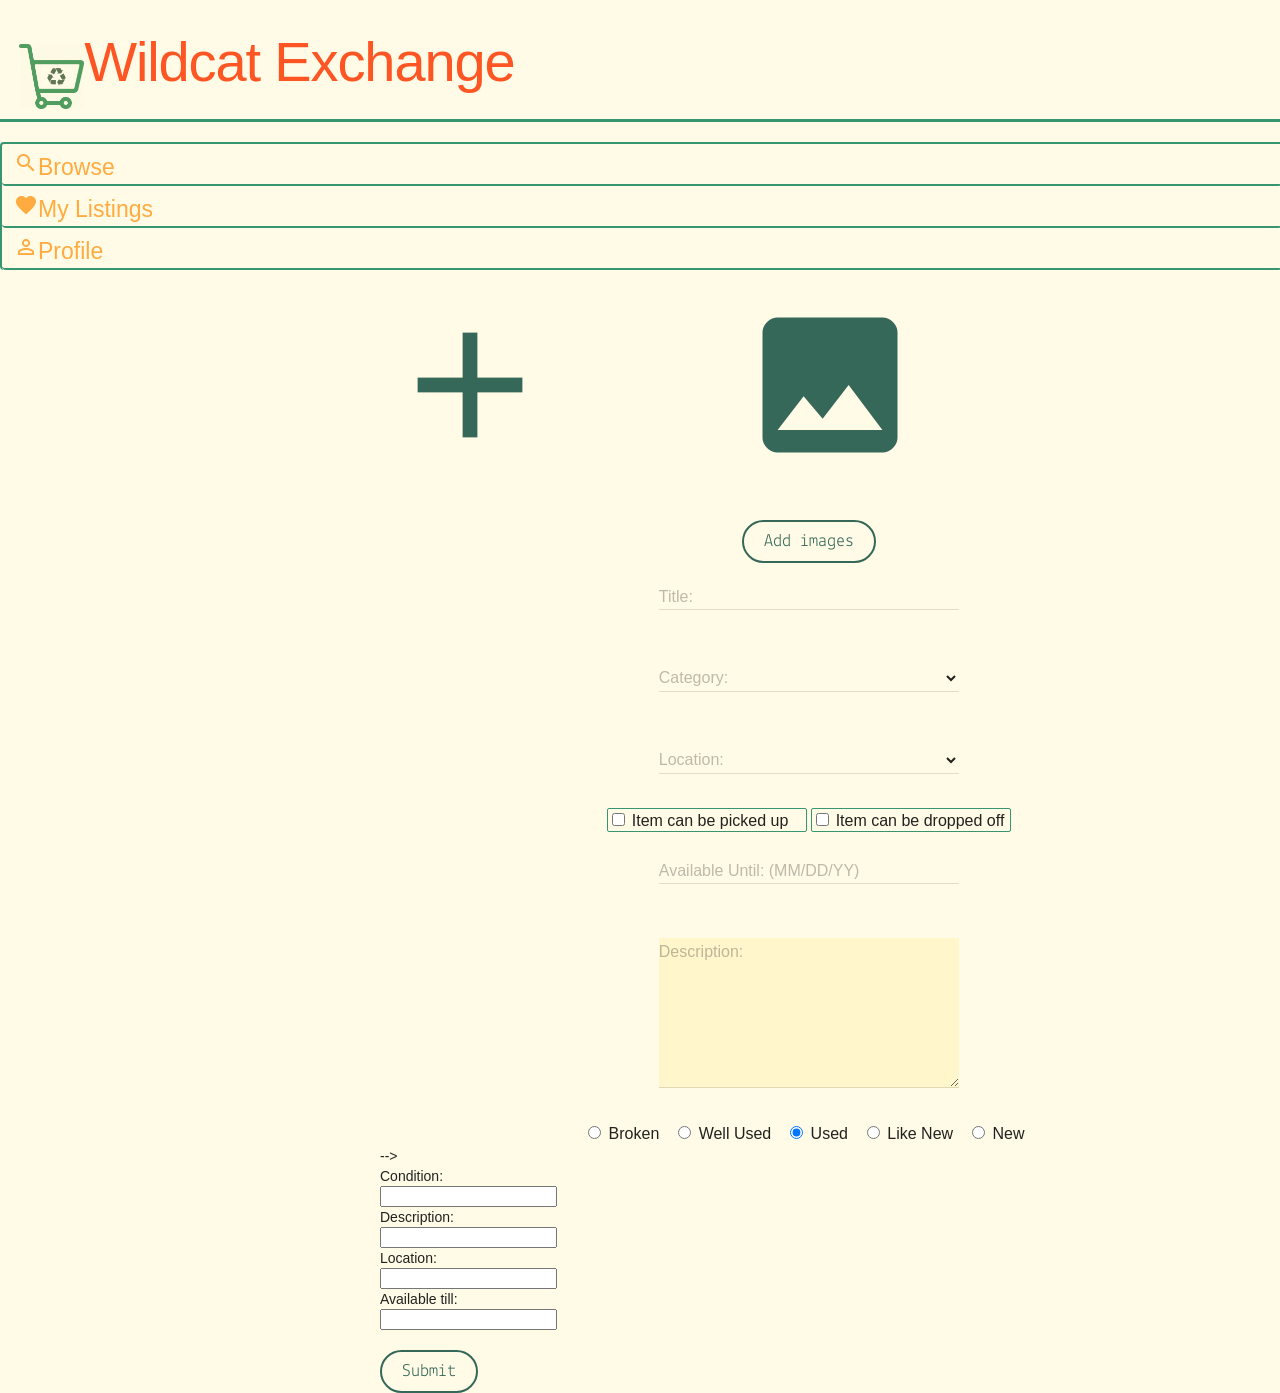
==== commit 1e99fb7a: "Merge branch 'mergingland' into novoa-j-p7" ====
--- a/addlisting.html
+++ b/addlisting.html
@@ -1,7 +1,7 @@
 <html>
 <header>
-    <title>Browsing Page</title>
-    <link rel="stylesheet" type="text/css" href="browse.css">
+  <title>Browsing Page</title>
+  <link rel="stylesheet" type="text/css" href="browse.css">
 	<link rel="stylesheet" type="text/css" href="addlisting.css">
 	<link rel="stylesheet" type="text/css" href="material.min.css">
     <link href="https://fonts.googleapis.com/css?family=Lekton|Montserrat" rel="stylesheet">
@@ -25,13 +25,13 @@
     <!-- The Navigation Sidebar -->
     <div class="sidebar">
         <a href="browse.html">
-            <div class="sidebar-element"><i class="material-icons">search</i> Browse</div>
+            <div class="sidebar-element"><i class="material-icons">search</i>Browse</div>
         </a>
         <a href="mylistings.html">
-            <div class="sidebar-element"><i class="material-icons">favorite</i> My Listings</div>
+            <div class="sidebar-element"><i class="material-icons">favorite</i>My Listings</div>
         </a>
         <a href="tbd.html">
-            <div class="sidebar-element"><i class="material-icons">perm_identity</i> Profile</div>
+            <div class="sidebar-element"><i class="material-icons">perm_identity</i>Profile</div>
         </a>
     </div>
 
@@ -129,6 +129,20 @@
 					<span class="mdl-radio__label">New</span>
 				</label>
 			</div>
+	</div> -->
+
+            <div class="input">Condition:<br>
+                <input id="textinput" type="text" name="textinput"></div>
+            <div class="input">Description:<br>
+                <input id="textinput" type="text" name="textinput">
+               
+            </div>
+            <div class="input">Location: <br>
+                <input id="textinput" type="text" name="textinput"></div>
+            <div class="input">Available till: <br>
+                <input id="textinput" type="text" name="textinput"> 
+                
+            </div>
             <div class="submit_icon">
               <br>
               <a href="mylistings_2.html">
@@ -140,6 +154,4 @@
         </div>
     </div>
 </body>
-<script defer src="https://code.getmdl.io/1.3.0/material.min.js"></script>
-<script src="addlisting.js"></script>
 </html>
--- a/browse.css
+++ b/browse.css
@@ -3,7 +3,7 @@
 body {
 background-color: #FFFBE6;	
 /*font-color: #356859;
-*/ font-family: 'Lekton', sans-serif !important;
+*/ font-family: 'Lekton', sans-serif;
  }
 
 
@@ -18,42 +18,20 @@
 
 h1{
 	color: #FD5523;
-	font-family: 'Montserrat', sans-serif !important;
+	font-family: 'Montserrat', sans-serif;
 	font-size: 55px;
-	margin-left: 95px !important;
-	padding-top: 25px !important;
-	margin-top: 0px !important;
-/*	width: 500px !important;
-*/	}
+	margin-left: 95px;
+	padding-top: 25px;
+	margin-top: 0px;
+	}
 
 a {
 	text-decoration: none;
-	color: #356859 !important;
-	font-family: 'Lekton', sans-serif !important;
-
+		color: #356859;
 }
 p{
 		color: #356859;
-		margin: 0 !important;
-		font-family: 'Lekton', sans-serif !important;
-
-
-}
-
-h2 {
-	color: #FD5523;
-	font-family: 'Montserrat', sans-serif !important;
-	font-size: 20px !important;
-	margin: 17px 0 5px 0 !important;
-	width: auto !important;
-	height: 30px !important;
-}
-
-h3 {
-	font-family: 'Montserrat', sans-serif !important;
-	color: #356859;
-	font-size: 30px;
-	text-align: center;
+		margin: 0;
 
 }
 /* Head Bar */
@@ -95,7 +73,7 @@
     width:65px;
     position: relative;
     float: left;
-    padding-top: 15px;
+    padding-top: 20px;
     margin-left: 1.5%;
 
 }
@@ -148,17 +126,38 @@
 
 
 /*-----------side bar-----------*/
-
+.side-panel{
+    display: flex;
+	flex-wrap: wrap;
+	flex-direction: column;
+	align-items: center;
+    height: auto;
+	width: 20%;
+    margin-left: 15px; 
+    float:left;
+    
+    
+}
+.mdl-checkbox{
+    display: flex;
+	flex-wrap: wrap;
+	flex-direction: row;
+	align-items: left;
+    width: 100%;
+    height: auto;
+    border: solid #37966F 1px;
+    border-radius: 2px;
+    margin: 5px;
+    text-decoration: none;
+    
+}
 .sidebar{
 	height: auto;
-	width: 20%;
-	margin: 20px 15px;
+	width: 100%;
+	margin: 20px 0px;
 	border: solid #37966F 2px;
 	border-bottom-style: none;
 	border-radius: 4px;
-
-	float: left;
-
 }
 
 .sidebar-element{
@@ -174,11 +173,6 @@
   	cursor: pointer;
 
 }
-
-.sidebar-element.location {
-background-color: #B9E4C9;
-}
-
 
 .sidebar-element img {
 	margin-right: 15px;
@@ -248,14 +242,11 @@
 */
 
 /*-----------Item Grid---------*/
-
-.heading {
-	margin:15 120px 5 0;
-	font-family: 'Montserrat', sans-serif;
-	color: #356859;
-	font-size: 30px;
-	text-align: center;
-	width: auto;
+h2 {
+	font-family: Montserrat;
+	color: #FD5523;
+	font-size: 15px;
+	margin: 17px 0 4px 0;
 }
 .item_card {
     width: 210px; 
@@ -280,9 +271,8 @@
 
 }
 .item_card:hover {
-   border: 2px solid #37966F;
-   border-radius: 4px;
-   transition-duration: 0.3s;
+    box-shadow: 2px 2px 5px 3px #FD5523;
+    transition-duration: 0.3s;
 	overflow: hidden; 
 	cursor: pointer;
 }
@@ -298,8 +288,11 @@
 }
 
 .alert_link {
+    display: flex;
+	flex-wrap: wrap;
+	flex-direction: row;
 	padding: 10px 0 25px 220px;
-	margin-left: 390px;
+    align-items: center;
  }
 
 /*--------itemselected----------*/
@@ -307,93 +300,56 @@
 	font-size: 50px;
 }
 
-/*------Listing Page ---------*/
-
-.item_container {
-	width: 75%;
-	margin: 20px 25px 0 130px;
-
-}
-
-.item_photo{
-	width: auto !important;
-	height: 32vh;
-   border: 2px solid #37966F;
-   border-radius: 4px;
-   margin: 6px 0 6px 250px;
-}
-
-.item_name{
-	color: #FD5523;
-	font-family: 'Montserrat', sans-serif !important;
-	font-size: 45px !important;
-	margin: 0 0 12px 255px;
-
-}
-
-.item_detail_container {
-	display:flex;
-	justify-content:flex-start;
-	align-items: baseline;
-	width: 55%;
-	margin-left: 190px;
-	font-size: 23px !important;
-/*	border: solid black;
-*/}
-
-.field{
+/*------My Listing styling----*/
+h3 {
+	font-family: 'Montserrat', sans-serif;
 	color: #356859;
-	font-family: 'Montserrat', sans-serif !important;
-/*	font-size: 20px !important;	
-*/	margin: 0 0 12px 0;
-	width: 160px;
-/*border: solid black;
-*/}
-.entry{
-	color: #356859 !important;
-	font-family: 'Lekton', sans-serif !important;
-	margin: 0 0 12px 0;
-
-}
-/*
-#contact-button {
-  border-radius: 28;
-  border-radius: 28;
-  border-radius: 28px;
-  font-family: 'Lekton', sans-serif;
-  color: #356859;
-  font-size: 23px;
-  background: #FFFBE6;
-  padding: 10px 20px 10px 20px;
-  border: solid #356859 2px;
-  text-decoration: none;
-  cursor: pointer;
- }*/
-
-/*#contact-button:hover {
-  background: #B9E4C9;
-  text-decoration: none;
-}*/
-
-.contact_person{
-	margin-left: 190px;
-	margin-bottom: 20px;
-	color: #FD5523;
-	font-family: 'Montserrat', sans-seri
-}
-
-
-.body-container{
-	display:flex;
-	justify-content:flex-start;
-}
-
-
-}
-/*------My Listing styling----*/
-
-
+	font-size: 30px;
+	text-align: center;
+
+}
 
 .add_item_pic {
 	margin-top: 35px;
 }
+
+/*------Add Listing styling----*/
+
+
+.mdl-dialog {
+  border: none;
+  box-shadow: 0 9px 46px 8px rgba(0, 0, 0, 0.14), 0 11px 15px -7px rgba(0, 0, 0, 0.12), 0 24px 38px 3px rgba(0, 0, 0, 0.2);
+  width: 280px; }
+  .mdl-dialog__title {
+    padding: 24px 24px 0;
+    margin: 0;
+    font-size: 2.5rem; }
+  .mdl-dialog__actions {
+    padding: 8px 8px 8px 24px;
+    display: -webkit-flex;
+    display: -ms-flexbox;
+    display: flex;
+    -webkit-flex-direction: row-reverse;
+        -ms-flex-direction: row-reverse;
+            flex-direction: row-reverse;
+    -webkit-flex-wrap: wrap;
+        -ms-flex-wrap: wrap;
+            flex-wrap: wrap; }
+    .mdl-dialog__actions > * {
+      margin-right: 8px;
+      height: 36px; }
+      .mdl-dialog__actions > *:first-child {
+        margin-right: 0; }
+    .mdl-dialog__actions--full-width {
+      padding: 0 0 8px 0; }
+      .mdl-dialog__actions--full-width > * {
+        height: 48px;
+        -webkit-flex: 0 0 100%;
+            -ms-flex: 0 0 100%;
+                flex: 0 0 100%;
+        padding-right: 16px;
+        margin-right: 0;
+        text-align: right; }
+  .mdl-dialog__content {
+    padding: 20px 24px 24px 24px;
+    color: rgba(0,0,0, 0.54); }
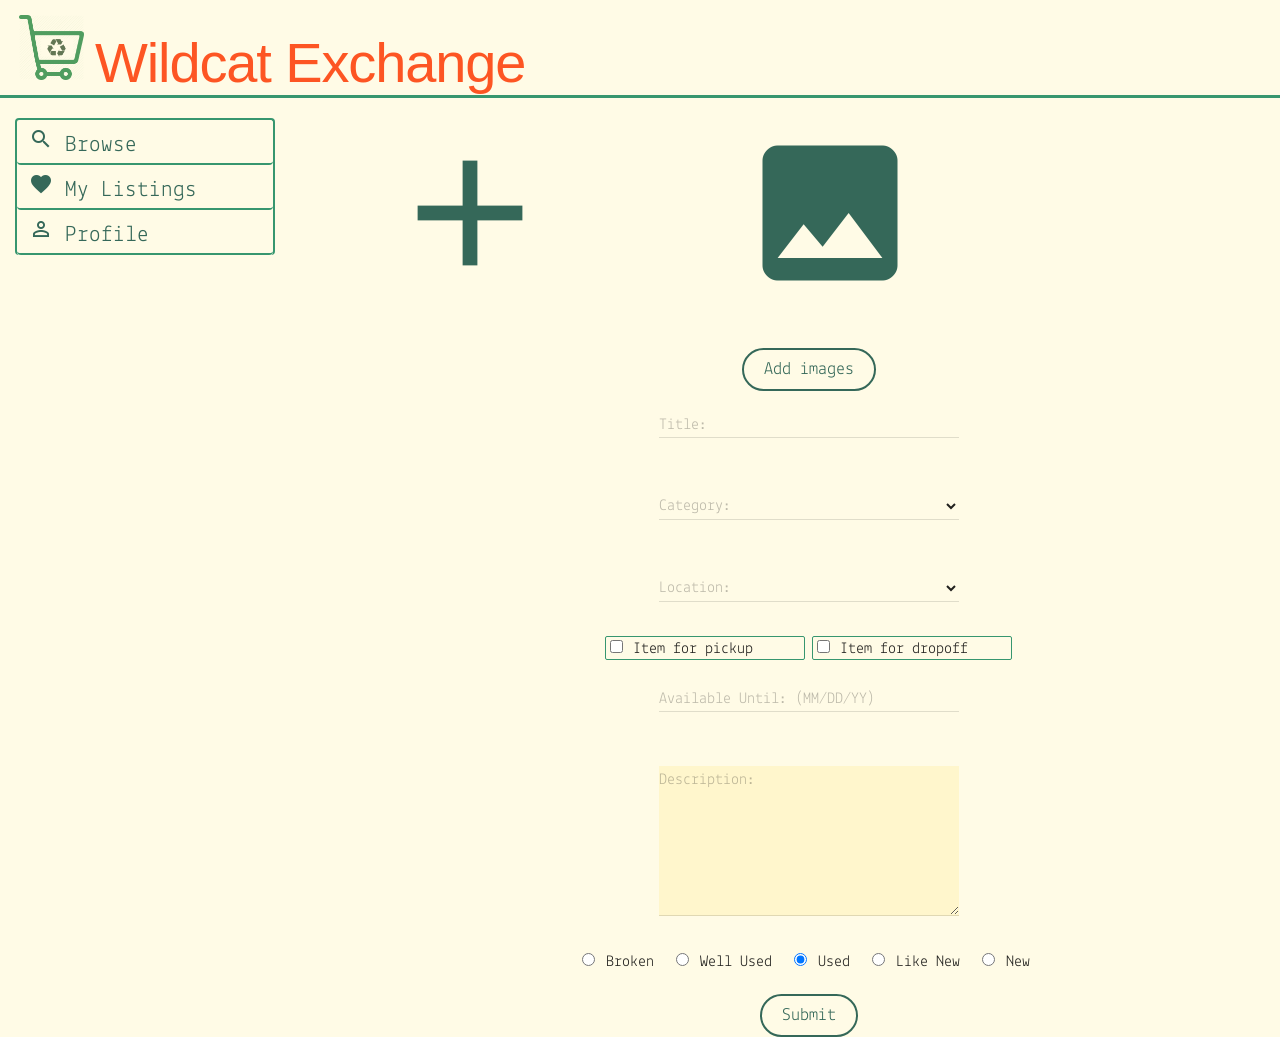
==== commit c0b7014f: "P7" ====
--- a/addlisting.html
+++ b/addlisting.html
@@ -1,7 +1,7 @@
 <html>
 <header>
-  <title>Browsing Page</title>
-  <link rel="stylesheet" type="text/css" href="browse.css">
+    <title>Browsing Page</title>
+    <link rel="stylesheet" type="text/css" href="browse.css">
 	<link rel="stylesheet" type="text/css" href="addlisting.css">
 	<link rel="stylesheet" type="text/css" href="material.min.css">
     <link href="https://fonts.googleapis.com/css?family=Lekton|Montserrat" rel="stylesheet">
@@ -23,18 +23,19 @@
     </div>
 
     <!-- The Navigation Sidebar -->
-    <div class="sidebar">
-        <a href="browse.html">
-            <div class="sidebar-element"><i class="material-icons">search</i>Browse</div>
-        </a>
-        <a href="mylistings.html">
-            <div class="sidebar-element"><i class="material-icons">favorite</i>My Listings</div>
-        </a>
-        <a href="tbd.html">
-            <div class="sidebar-element"><i class="material-icons">perm_identity</i>Profile</div>
-        </a>
-    </div>
-
+    <div class="side-panel">
+		<div class="sidebar">
+			<a href="browse.html">
+				<div class="sidebar-element"><i class="material-icons">search</i> Browse</div>
+			</a>
+			<a href="mylistings.html">
+				<div class="sidebar-element"><i class="material-icons">favorite</i> My Listings</div>
+			</a>
+			<a href="tbd.html">
+				<div class="sidebar-element"><i class="material-icons">perm_identity</i> Profile</div>
+			</a>
+		</div>
+	</div>
     <!-- adding a listing -->
     <div class="add_item_container">
         <div class="upload_icon" onclick="addImage()" id="uploadIcon">
@@ -84,11 +85,11 @@
 			<div class="delivery-method-container">
 				<label class="mdl-checkbox mdl-js-checkbox mdl-js-ripple-effect" for="pickup">
 					<input type="checkbox" id="pickup" class="mdl-checkbox__input">
-					<span class="mdl-checkbox__label">Item can be picked up</span>
+					<span class="mdl-checkbox__label">Item for pickup</span>
 				</label>
 				<label class="mdl-checkbox mdl-js-checkbox mdl-js-ripple-effect" for="dropoff">
 					<input type="checkbox" id="dropoff" class="mdl-checkbox__input">
-					<span class="mdl-checkbox__label">Item can be dropped off</span>
+					<span class="mdl-checkbox__label">Item for dropoff</span>
 				</label>
 			</div>
 			<!-- Available Till -->
@@ -129,20 +130,6 @@
 					<span class="mdl-radio__label">New</span>
 				</label>
 			</div>
-	</div> -->
-
-            <div class="input">Condition:<br>
-                <input id="textinput" type="text" name="textinput"></div>
-            <div class="input">Description:<br>
-                <input id="textinput" type="text" name="textinput">
-               
-            </div>
-            <div class="input">Location: <br>
-                <input id="textinput" type="text" name="textinput"></div>
-            <div class="input">Available till: <br>
-                <input id="textinput" type="text" name="textinput"> 
-                
-            </div>
             <div class="submit_icon">
               <br>
               <a href="mylistings_2.html">
@@ -154,4 +141,6 @@
         </div>
     </div>
 </body>
+<script defer src="https://code.getmdl.io/1.3.0/material.min.js"></script>
+<script src="addlisting.js"></script>
 </html>
--- a/browse.css
+++ b/browse.css
@@ -3,7 +3,7 @@
 body {
 background-color: #FFFBE6;	
 /*font-color: #356859;
-*/ font-family: 'Lekton', sans-serif;
+*/ font-family: 'Lekton', sans-serif !important;
  }
 
 
@@ -18,20 +18,42 @@
 
 h1{
 	color: #FD5523;
-	font-family: 'Montserrat', sans-serif;
+	font-family: 'Montserrat', sans-serif !important;
 	font-size: 55px;
-	margin-left: 95px;
-	padding-top: 25px;
-	margin-top: 0px;
-	}
+	margin-left: 95px !important;
+	padding-top: 25px !important;
+	margin-top: 0px !important;
+/*	width: 500px !important;
+*/	}
 
 a {
 	text-decoration: none;
-		color: #356859;
+	color: #356859 !important;
+	font-family: 'Lekton', sans-serif !important;
+
 }
 p{
 		color: #356859;
-		margin: 0;
+		margin: 0 !important;
+		font-family: 'Lekton', sans-serif !important;
+
+
+}
+
+h2 {
+	color: #FD5523;
+	font-family: 'Montserrat', sans-serif !important;
+	font-size: 20px !important;
+	margin: 17px 0 5px 0 !important;
+	width: auto !important;
+	height: 30px !important;
+}
+
+h3 {
+	font-family: 'Montserrat', sans-serif !important;
+	color: #356859;
+	font-size: 30px;
+	text-align: center;
 
 }
 /* Head Bar */
@@ -73,7 +95,7 @@
     width:65px;
     position: relative;
     float: left;
-    padding-top: 20px;
+    padding-top: 15px;
     margin-left: 1.5%;
 
 }
@@ -181,7 +203,6 @@
 .sidebar-element:hover {
 	background-color: #B9E4C9;
 }
-
 /*-----------search bar-----------*/
 
 .searchbar{
@@ -242,11 +263,14 @@
 */
 
 /*-----------Item Grid---------*/
-h2 {
-	font-family: Montserrat;
-	color: #FD5523;
-	font-size: 15px;
-	margin: 17px 0 4px 0;
+
+.heading {
+	margin:15 120px 5 0;
+	font-family: 'Montserrat', sans-serif;
+	color: #356859;
+	font-size: 30px;
+	text-align: center;
+	width: auto;
 }
 .item_card {
     width: 210px; 
@@ -271,7 +295,7 @@
 
 }
 .item_card:hover {
-    box-shadow: 2px 2px 5px 3px #FD5523;
+    box-shadow: 2px 2px 5px 3px #37966F;
     transition-duration: 0.3s;
 	overflow: hidden; 
 	cursor: pointer;
@@ -288,11 +312,8 @@
 }
 
 .alert_link {
-    display: flex;
-	flex-wrap: wrap;
-	flex-direction: row;
 	padding: 10px 0 25px 220px;
-    align-items: center;
+	margin-left: 390px;
  }
 
 /*--------itemselected----------*/
@@ -300,30 +321,139 @@
 	font-size: 50px;
 }
 
+/*------Listing Page ---------*/
+
+.item_container {
+	width: 75%;
+	margin: 20px 25px 0 130px;
+
+}
+
+.pictures-row{
+	display:flex;
+	justify-content:left;
+	margin-left: 150px;
+	margin-bottom: 10px;
+}
+
+.picButton{
+	position:absolute;
+	top:100px;
+	
+}
+
+#listingItem{
+    position: relative;
+	width: 30vh;
+	border:2px solid #37966F;
+	margin:5px;
+	margin-left:30px;
+	margin-right:30px;
+}
+
+.item_name{
+	color: #FD5523;
+	font-family: 'Montserrat', sans-serif !important;
+	font-size: 45px !important;
+	margin: 0 0 12px 255px;
+
+}
+
+.item_detail_container {
+	display:flex;
+	justify-content:flex-start;
+	align-items: baseline;
+	width: 55%;
+	margin-left: 190px;
+	font-size: 23px !important;
+/*	border: solid black;
+*/}
+
+.field{
+	color: #356859;
+	font-family: 'Montserrat', sans-serif !important;
+/*	font-size: 20px !important;	
+*/	margin: 0 0 12px 0;
+	width: 160px;
+/*border: solid black;
+*/}
+.entry{
+	color: #356859 !important;
+	font-family: 'Lekton', sans-serif !important;
+	margin: 0 0 12px 0;
+
+}
+/*
+#contact-button {
+  border-radius: 28;
+  border-radius: 28;
+  border-radius: 28px;
+  font-family: 'Lekton', sans-serif;
+  color: #356859;
+  font-size: 23px;
+  background: #FFFBE6;
+  padding: 10px 20px 10px 20px;
+  border: solid #356859 2px;
+  text-decoration: none;
+  cursor: pointer;
+ }*/
+
+/*#contact-button:hover {
+  background: #B9E4C9;
+  text-decoration: none;
+}*/
+
+.contact_person{
+	margin-left: 190px;
+	margin-bottom: 20px;
+	color: #FD5523;
+	font-family: 'Montserrat', sans-seri
+}
+
+
+.body-container{
+	display:flex;
+	justify-content:flex-start;
+}
+
+
+}
 /*------My Listing styling----*/
-h3 {
-	font-family: 'Montserrat', sans-serif;
-	color: #356859;
-	font-size: 30px;
-	text-align: center;
-
-}
+
+
 
 .add_item_pic {
 	margin-top: 35px;
 }
 
-/*------Add Listing styling----*/
+/*--- Alert Styling ---*/
+.mdl-button{
+	display:flex;
+	flex-wrap: wrap;
+	flex-direction: column;
+	align-items: center;
+
+}
+
+.alert_link {
+    display: flex;
+	flex-wrap: wrap;
+	flex-direction: row;
+	padding: 10px 0 25px 0px;
+    align-items: center;
+ }
 
 
 .mdl-dialog {
   border: none;
   box-shadow: 0 9px 46px 8px rgba(0, 0, 0, 0.14), 0 11px 15px -7px rgba(0, 0, 0, 0.12), 0 24px 38px 3px rgba(0, 0, 0, 0.2);
   width: 280px; }
+  
   .mdl-dialog__title {
     padding: 24px 24px 0;
     margin: 0;
     font-size: 2.5rem; }
+	
   .mdl-dialog__actions {
     padding: 8px 8px 8px 24px;
     display: -webkit-flex;
@@ -335,6 +465,7 @@
     -webkit-flex-wrap: wrap;
         -ms-flex-wrap: wrap;
             flex-wrap: wrap; }
+
     .mdl-dialog__actions > * {
       margin-right: 8px;
       height: 36px; }
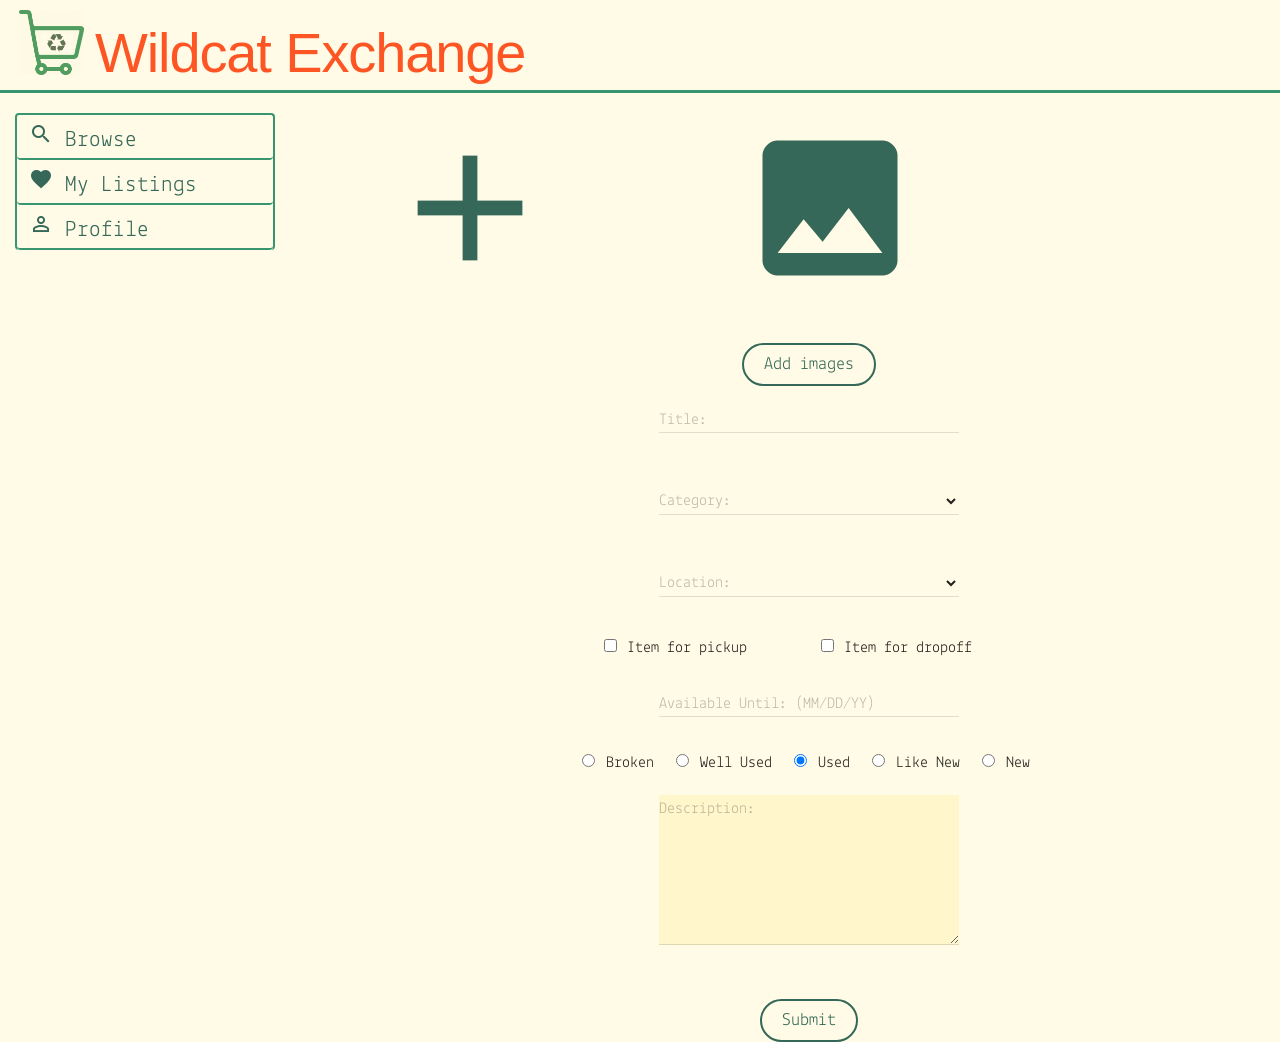
==== commit 4ed6c955: "Add files via upload" ====
--- a/addlisting.html
+++ b/addlisting.html
@@ -100,13 +100,6 @@
 					<span class="mdl-textfield__error">MM/DD/YYYY</span>
 				</div>
 			</form>
-			<!-- Description -->
-			<form action="#">
-				<div class="mdl-textfield mdl-js-textfield mdl-textfield--floating-label">
-					<textarea class="mdl-textfield__input" type="text" rows= "3" id="description" ></textarea>
-					<label class="mdl-textfield__label" for="description">Description:</label>
-				</div>
-			</form>
 			<!-- Condition radios -->
 			<div class="condition-container">
 				<label class="mdl-radio mdl-js-radio mdl-js-ripple-effect" for="option-broken">
@@ -130,12 +123,21 @@
 					<span class="mdl-radio__label">New</span>
 				</label>
 			</div>
+			<!-- Description -->
+			<form action="#">
+				<div class="mdl-textfield mdl-js-textfield mdl-textfield--floating-label">
+					<textarea class="mdl-textfield__input" type="text" rows= "3" id="description" ></textarea>
+					<label class="mdl-textfield__label" for="description">Description:</label>
+				</div>
+			</form>
+			<!-- submit -->
             <div class="submit_icon">
               <br>
               <a href="mylistings_2.html">
                <button class="addbtn">
                   Submit
                 </button>
+
                 </a>
             </div>
         </div>
--- a/browse.css
+++ b/browse.css
@@ -21,7 +21,7 @@
 	font-family: 'Montserrat', sans-serif !important;
 	font-size: 55px;
 	margin-left: 95px !important;
-	padding-top: 25px !important;
+	padding-top: 15px !important;
 	margin-top: 0px !important;
 /*	width: 500px !important;
 */	}
@@ -85,7 +85,7 @@
 }*/
 
 .information-bar{
-	height:95px;
+	height:90px;
 	width: 100%;
 	border-bottom-style: solid;
 	border-bottom-color: #37966F;
@@ -95,7 +95,7 @@
     width:65px;
     position: relative;
     float: left;
-    padding-top: 15px;
+    padding-top: 10px;
     margin-left: 1.5%;
 
 }
@@ -171,8 +171,10 @@
     border-radius: 2px;
     margin: 5px;
     text-decoration: none;
-    
-}
+
+}
+
+
 .sidebar{
 	height: auto;
 	width: 100%;
@@ -180,6 +182,8 @@
 	border: solid #37966F 2px;
 	border-bottom-style: none;
 	border-radius: 4px;
+	float: left;
+
 }
 
 .sidebar-element{
@@ -196,13 +200,22 @@
 
 }
 
+.sidebar-element.location {
+background-color: #B9E4C9;
+}
+
 .sidebar-element img {
 	margin-right: 15px;
 	width: 60px;
 }
 .sidebar-element:hover {
 	background-color: #B9E4C9;
-}
+
+}
+
+
+
+
 /*-----------search bar-----------*/
 
 .searchbar{
@@ -223,49 +236,27 @@
     background-position: 10px 10px; 
     background-repeat: no-repeat;
     padding: 12px 20px 12px 40px;
-    margin: 20px 0px 0px 290px;
-
-}
-
-/*
-.category-dropdown {
-	
-}
-
-.dropdown-button {
-	cursor:pointer;
-	background-color: green;
-	color: white;
-	border: none;
-}*/
-
-/*.category-content {
-	width: 25%;
-	display: none;
-	background-color: silver;
-	box-shadow: 0px 8px 16px 0px rgba(0,0,0,0.2);
-    z-index: 1;
-}
-
-.category-content a {
-	color: red;
-	display: block;
-}
-
-.category-content a:hover {
-	color: blue;
-	background-color: grey;
-}
-
-.category-dropdown:hover .category-content {
-	display: block;
-}
-*/
+    margin: 10px 0px 0px 340px;
+
+}
+
 
 /*-----------Item Grid---------*/
 
+.filters{
+	display: flex;
+	flex-wrap: wrap;
+	flex-direction: row;
+	margin-left:675px;
+	}
+
+.mdl-checkbox.mdl-js-checkbox.mdl-js-ripple-effect{
+width: auto;
+margin: 5px 5px 5px 5px;
+border: none;
+}
 .heading {
-	margin:15 120px 5 0;
+	margin:15px 40px 5px 0 !important;
 	font-family: 'Montserrat', sans-serif;
 	color: #356859;
 	font-size: 30px;
@@ -308,13 +299,10 @@
 	flex-direction: row;
 	align-items: center;
 	padding-top:10px;
-	padding-left: 10px;
-}
-
-.alert_link {
-	padding: 10px 0 25px 220px;
-	margin-left: 390px;
- }
+	padding-left: 40px;
+}
+
+
 
 /*--------itemselected----------*/
 .WIP{
@@ -326,25 +314,26 @@
 .item_container {
 	width: 75%;
 	margin: 20px 25px 0 130px;
-
+color:#FD5523 ;
 }
 
 .pictures-row{
 	display:flex;
 	justify-content:left;
-	margin-left: 150px;
-	margin-bottom: 10px;
-}
-
-.picButton{
-	position:absolute;
-	top:100px;
-	
-}
+	margin-left: 165px;
+	margin-bottom: 15px;
+}
+
+.mdl-button.mdl-js-button.mdl-button--fab.mdl-js-ripple-effect.mdl-button--colored{
+	margin-left: 10px;
+	margin-right: 10px;
+}
+
 
 #listingItem{
     position: relative;
-	width: 30vh;
+	max-width: 30vh;
+	height:232.97px;
 	border:2px solid #37966F;
 	margin:5px;
 	margin-left:30px;
@@ -417,7 +406,8 @@
 }
 
 
-}
+
+
 /*------My Listing styling----*/
 
 
@@ -426,28 +416,72 @@
 	margin-top: 35px;
 }
 
-/*--- Alert Styling ---*/
+/*------ Alert Styling -------*/
+#textinput {
+	color: #356859;
+	font-family: 'Lekton', sans-serif;
+	font-size: 15px;
+	width:230px;
+	margin: 5px 0 0 0;
+}
+
+#dialog {
+    background-color: #FFFdf2;
+}
+.mdl-dialog__title {
+	font-size: 30px !important;
+}
+
 .mdl-button{
 	display:flex;
 	flex-wrap: wrap;
-	flex-direction: column;
+	flex-direction: row;
 	align-items: center;
-
-}
+    margin-left: 200px;
+
+}
+.mdl-button.mdl-button--icon {
+color: #FD5523;
+}
+
 
 .alert_link {
     display: flex;
 	flex-wrap: wrap;
 	flex-direction: row;
-	padding: 10px 0 25px 0px;
     align-items: center;
+    margin-left: 25%;
+    width: 100%;
+    height:auto;
  }
 
+.alert_section{
+    display: flex;
+	flex-wrap: wrap;
+	flex-direction: row;
+    align-items: center;
+    margin-left: 40%;
+    width: 100%;
+    height:auto;   
+}
+
+.dialog-button{
+  border-radius: 24px;
+  font-family: 'Lekton', sans-serif;
+  color: #356859;
+  font-size: 18px;
+  background: #FFFBE6;
+  padding: 10px 20px 10px 20px;
+  border: solid #356859 2px;
+  text-decoration: none;
+  cursor: pointer;
+}
 
 .mdl-dialog {
   border: none;
   box-shadow: 0 9px 46px 8px rgba(0, 0, 0, 0.14), 0 11px 15px -7px rgba(0, 0, 0, 0.12), 0 24px 38px 3px rgba(0, 0, 0, 0.2);
-  width: 280px; }
+  width: auto;
+	height: 355px;}
   
   .mdl-dialog__title {
     padding: 24px 24px 0;
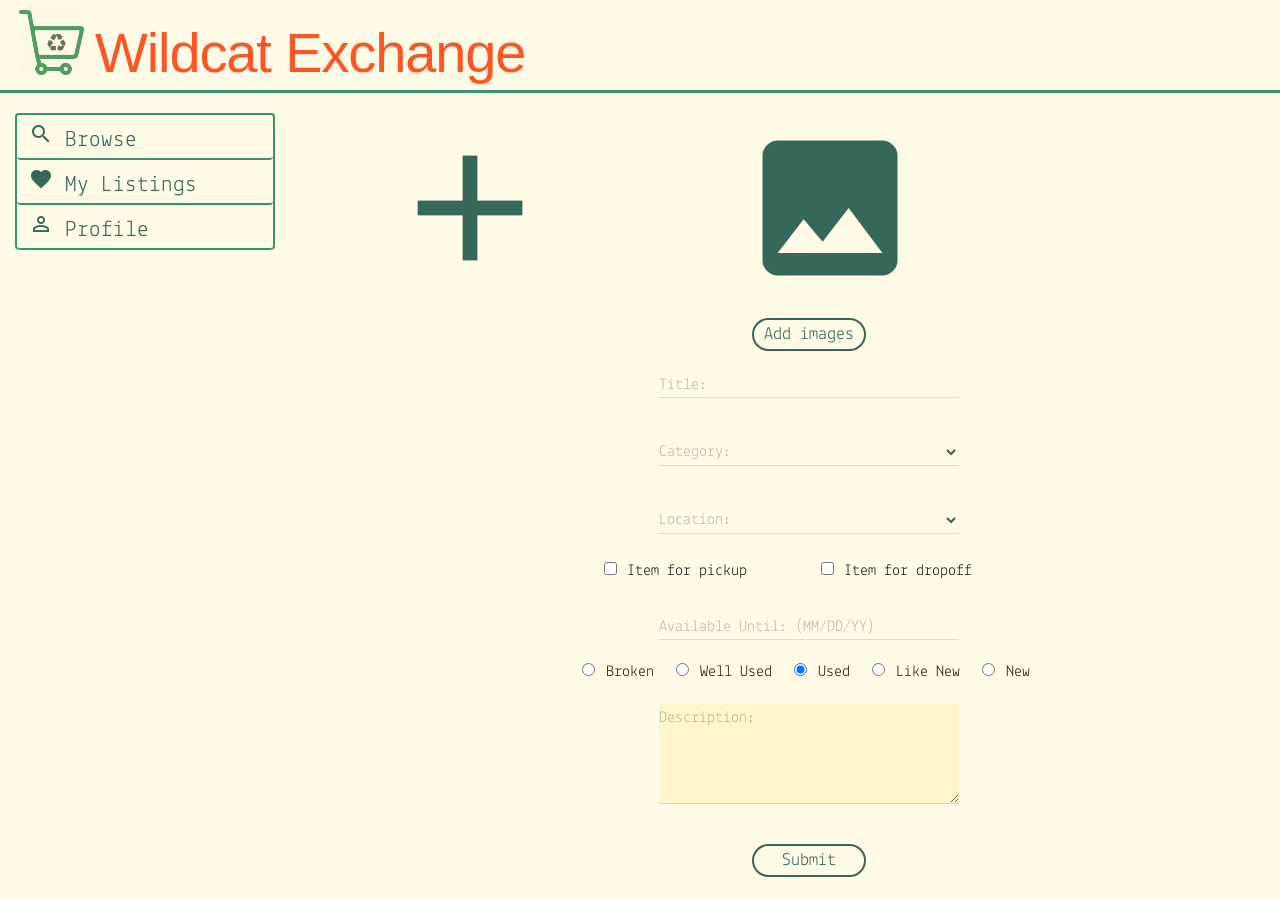
==== commit fc81cf50: "P8 Mainly touch-ups to the add listing and my listings page" ====
--- a/addlisting.html
+++ b/addlisting.html
@@ -49,14 +49,14 @@
         <div class="listing_details">
             <button class="addbtn" onclick="addImage()">Add images</button>
 			<!-- Title -->
-			<form action="#">
+			<form action="#" class="entry">
 				<div class="mdl-textfield mdl-js-textfield mdl-textfield--floating-label">
 					<input class="mdl-textfield__input" type="text" id="title">
 					<label class="mdl-textfield__label" for="title">Title:</label>
 				</div>
 			</form>
 			<!-- Category -->
-			<form action="#">
+			<form action="#" class="entry">
 				<div class="mdl-textfield mdl-js-textfield mdl-textfield--floating-label">
 					<select class="mdl-textfield__input" type="text" id="category">
 						<option></option>
@@ -69,7 +69,7 @@
 				</div>
 			</form>
 			<!-- Location -->
-			<form action="#">
+			<form action="#" class="entry">
 				<div class="mdl-textfield mdl-js-textfield mdl-textfield--floating-label">
 					<select class="mdl-textfield__input" type="text" id="location">
 						<option></option>
@@ -93,7 +93,7 @@
 				</label>
 			</div>
 			<!-- Available Till -->
-			<form action="#">
+			<form action="#" class="entry">
 				<div class="mdl-textfield mdl-js-textfield mdl-textfield--floating-label">
 					<input class="mdl-textfield__input" type="text" pattern="[0-9]{2}[/]{1}[0-9]{2}[/]{1}[0-9]{2}" id="until">
 					<label class="mdl-textfield__label" for="until">Available Until: (MM/DD/YY)</label>
@@ -124,7 +124,7 @@
 				</label>
 			</div>
 			<!-- Description -->
-			<form action="#">
+			<form action="#" class="entry">
 				<div class="mdl-textfield mdl-js-textfield mdl-textfield--floating-label">
 					<textarea class="mdl-textfield__input" type="text" rows= "3" id="description" ></textarea>
 					<label class="mdl-textfield__label" for="description">Description:</label>
@@ -134,8 +134,8 @@
             <div class="submit_icon">
               <br>
               <a href="mylistings_2.html">
-               <button class="addbtn">
-                  Submit
+               <button class="addbtn" style="margin-bottom:20px">
+                   &nbsp;&nbsp;Submit&nbsp;&nbsp;
                 </button>
 
                 </a>
--- a/browse.css
+++ b/browse.css
@@ -270,6 +270,7 @@
     transition: 0.3s;
     margin: 0 25px 25px 25px;
     text-align: center;
+	position: relative;
 }
 
 .item_pic {
--- a/addlisting.css
+++ b/addlisting.css
@@ -22,7 +22,7 @@
 
 .upload_icon {
 	color: #356859;
-	margin: 25px 0 25px 0px;
+	margin: 10px 0px;
 }
 
 .upload_icon{
@@ -39,7 +39,7 @@
 	flex-direction: row;
 	align-items: center;
 	justify-content: center;
-	margin: 20px 0px;
+	margin: 10px 0px;
 }
 
 #Image1{
@@ -70,7 +70,7 @@
 }
 #description{
 	background-color: #fff6cc !important;
-	height: 150px;
+	height: 100px;
 }
 #add-item-icon{
     
@@ -88,7 +88,7 @@
   color: #356859;
   font-size: 18px;
   background: #FFFBE6;
-  padding: 10px 20px 10px 20px;
+  padding: 5px 10px;
   border: solid #356859 2px;
   text-decoration: none;
   cursor: pointer;
@@ -125,4 +125,8 @@
     flex-wrap: wrap;
 	flex-direction: column;
 	align-items: center;
+}
+
+.entry{
+	margin-bottom: 0px !important;
 }
